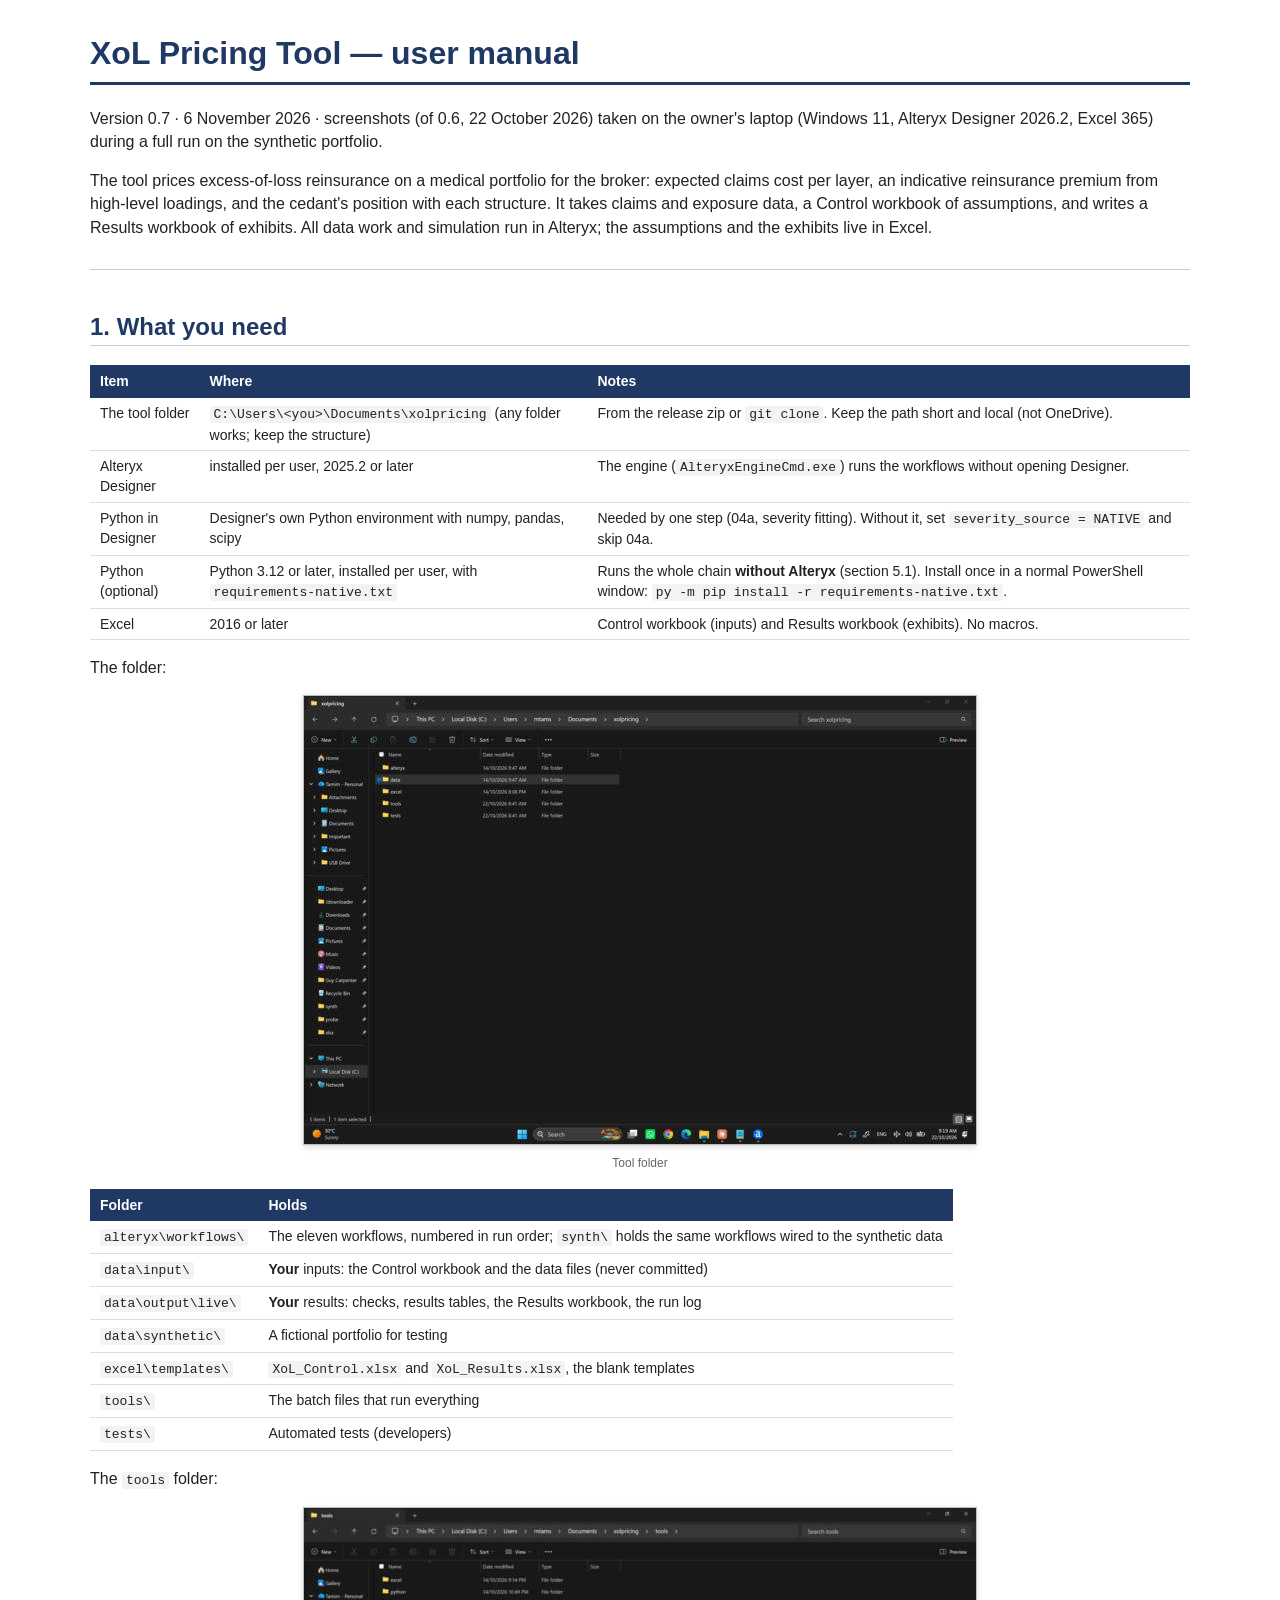
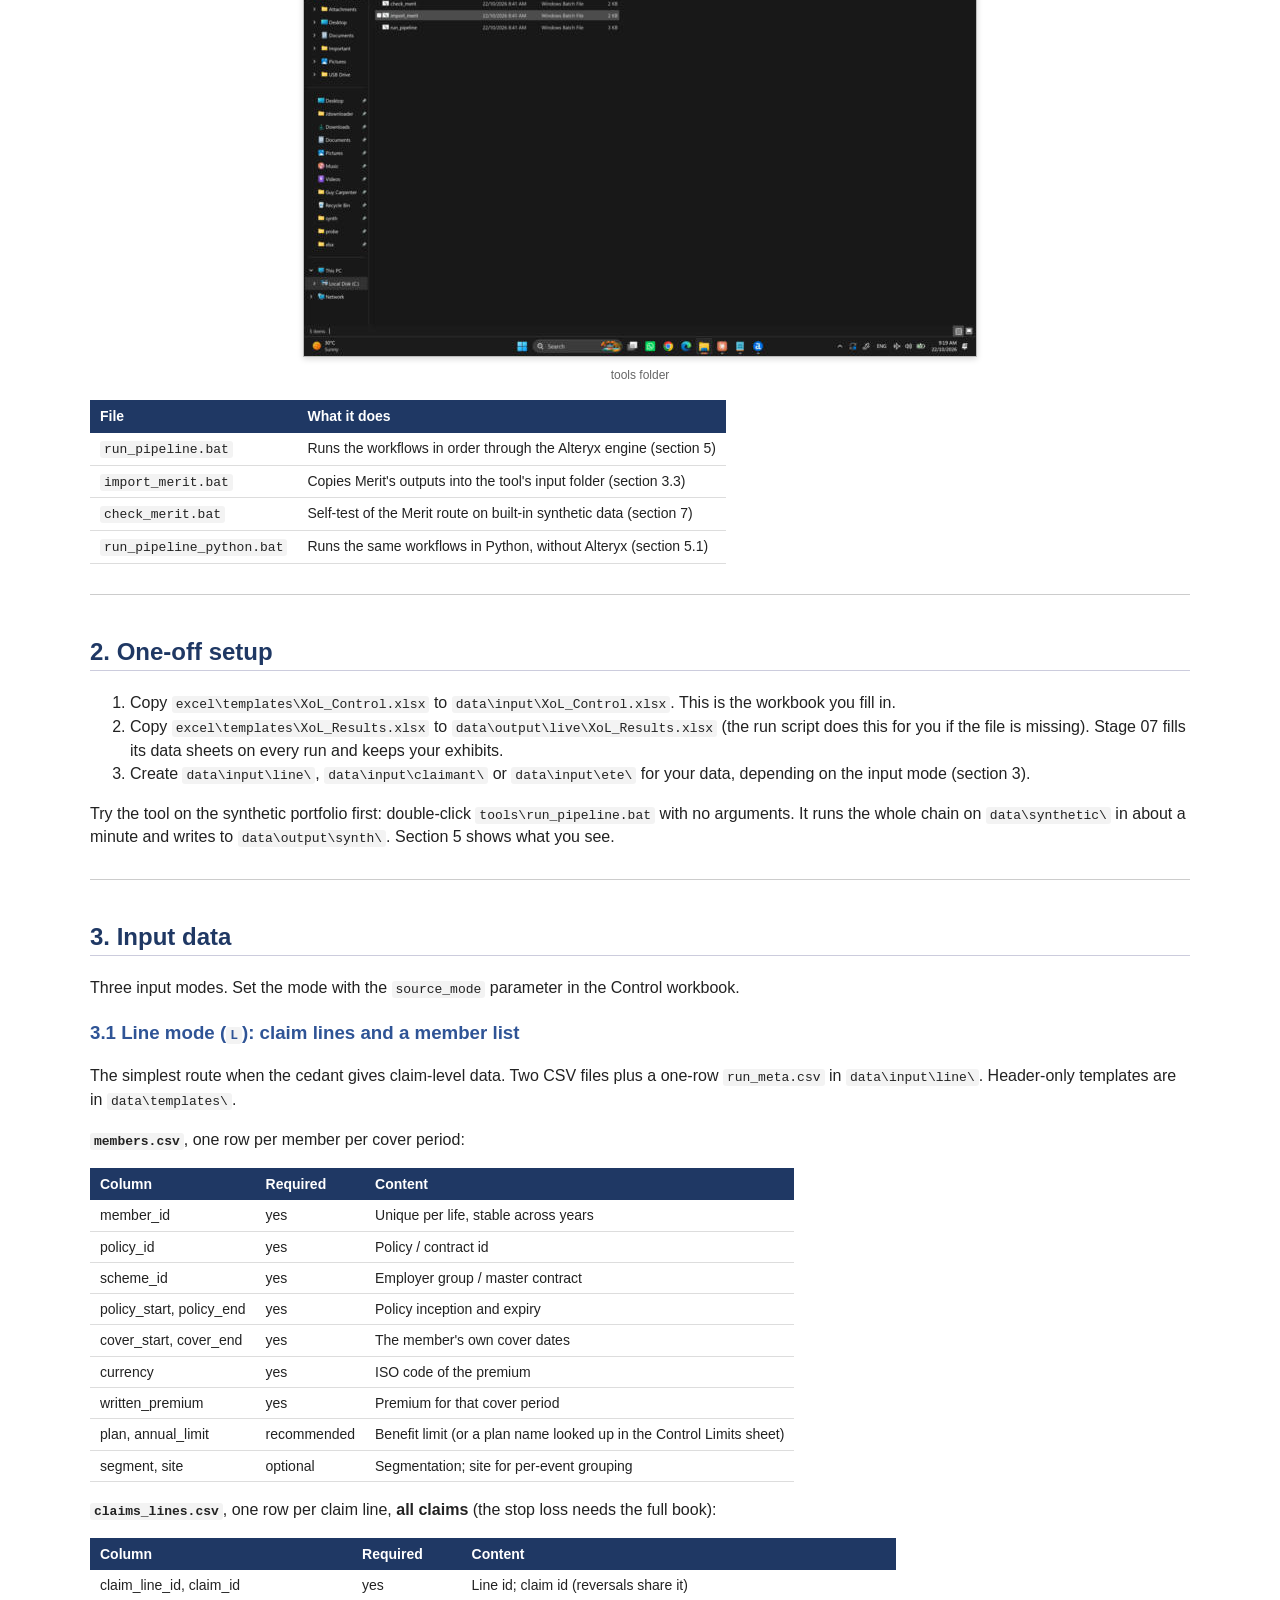
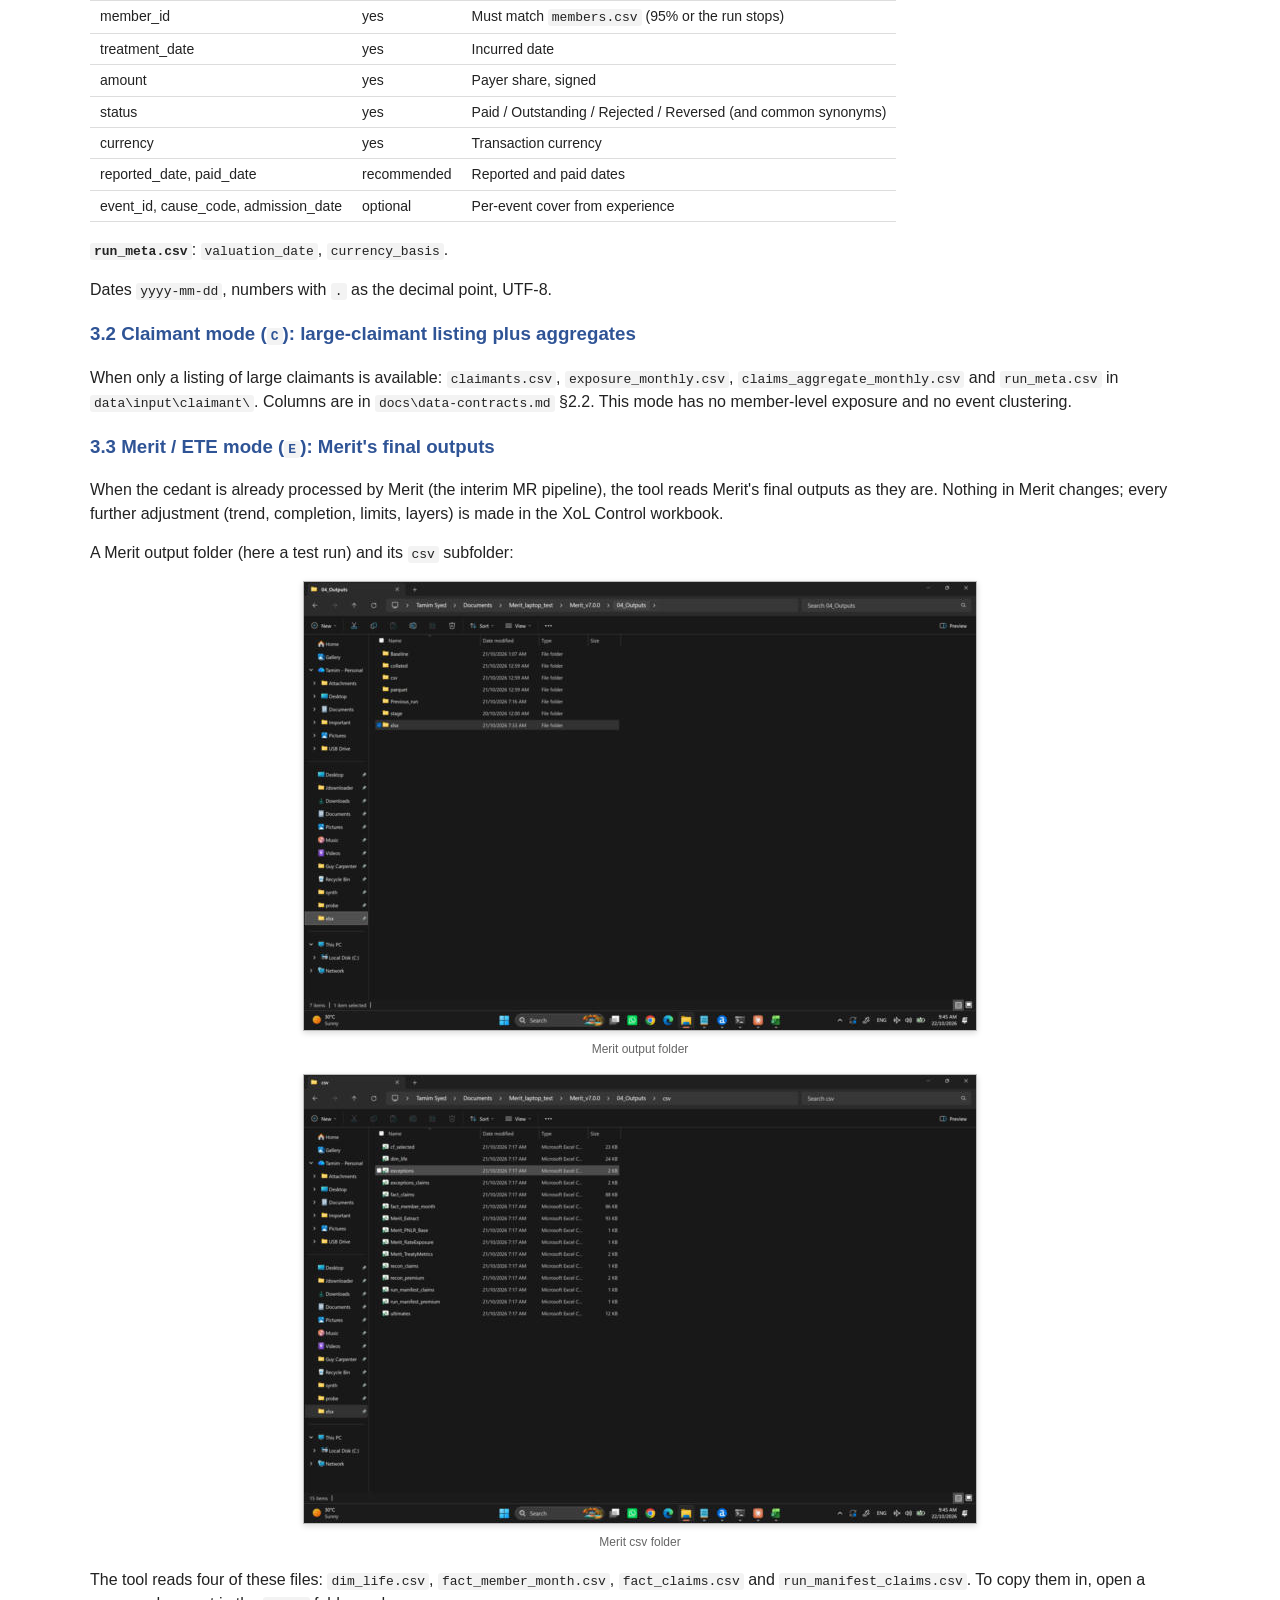
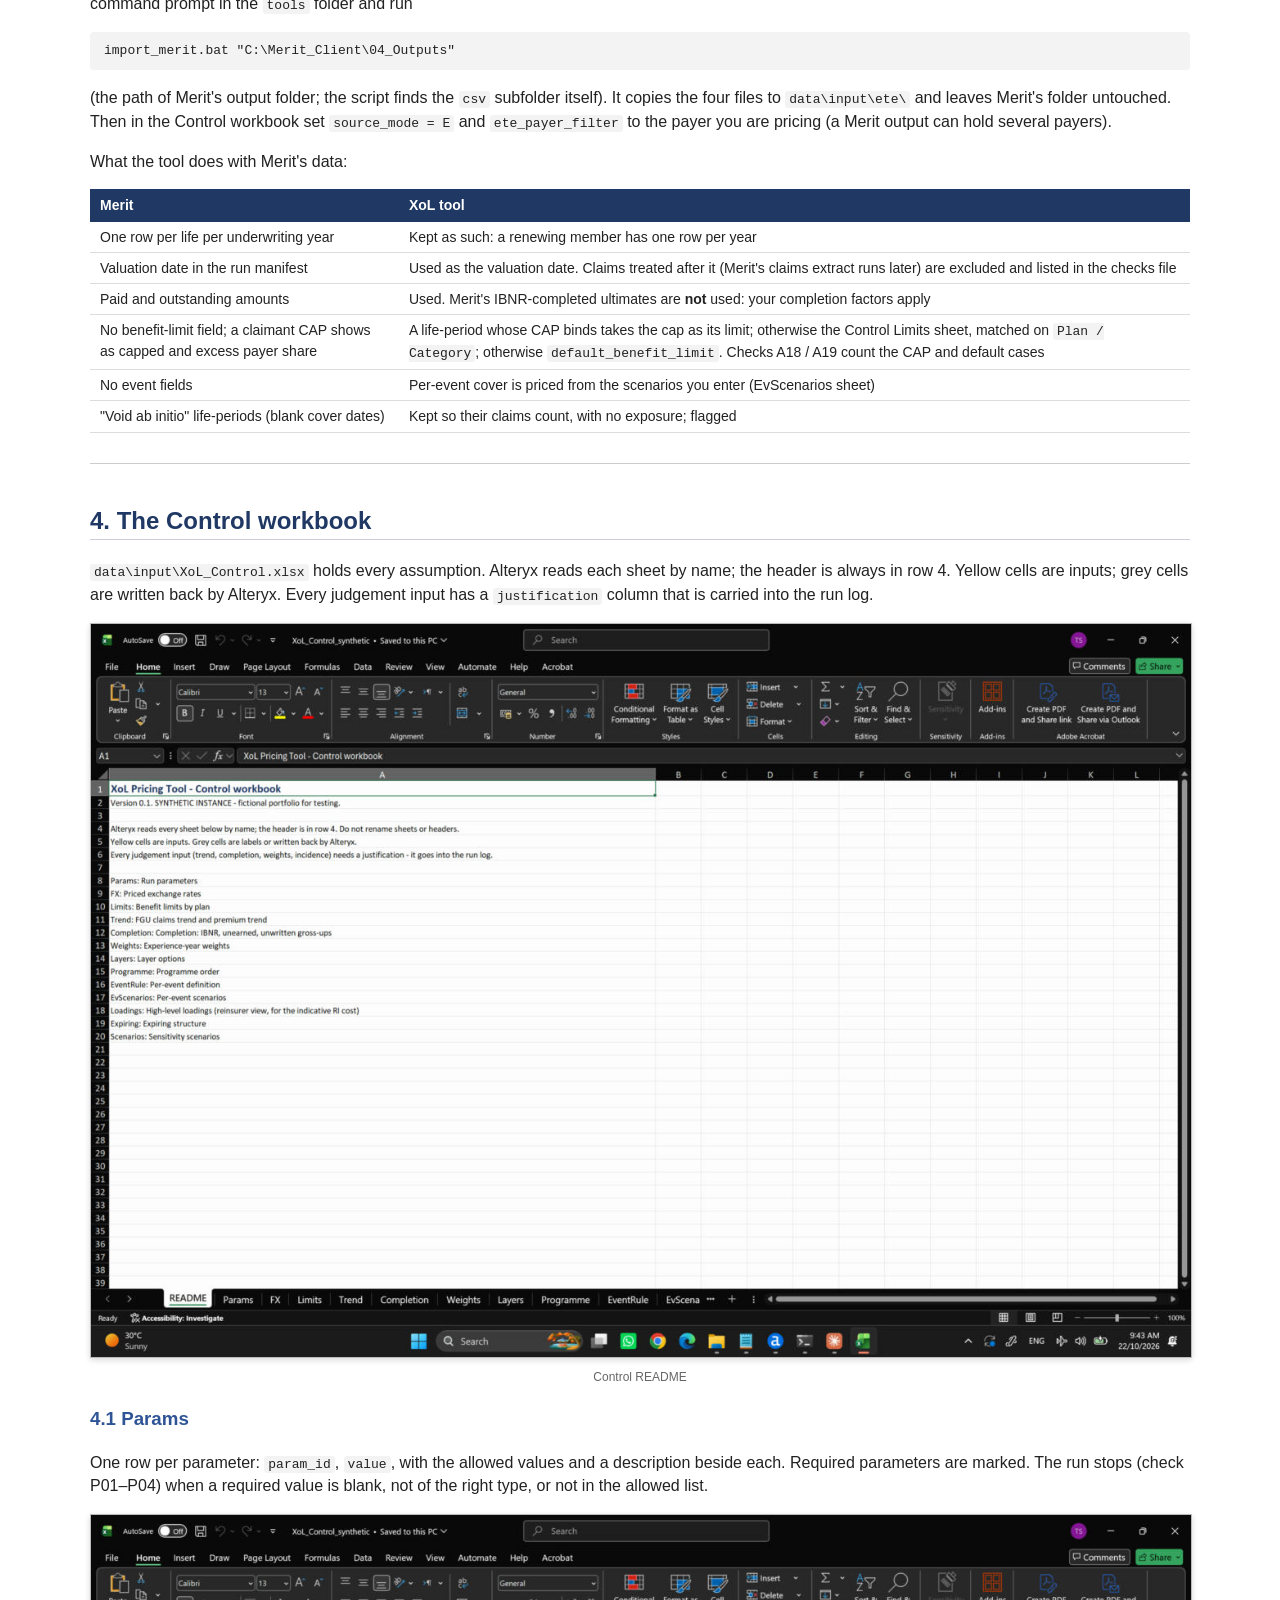
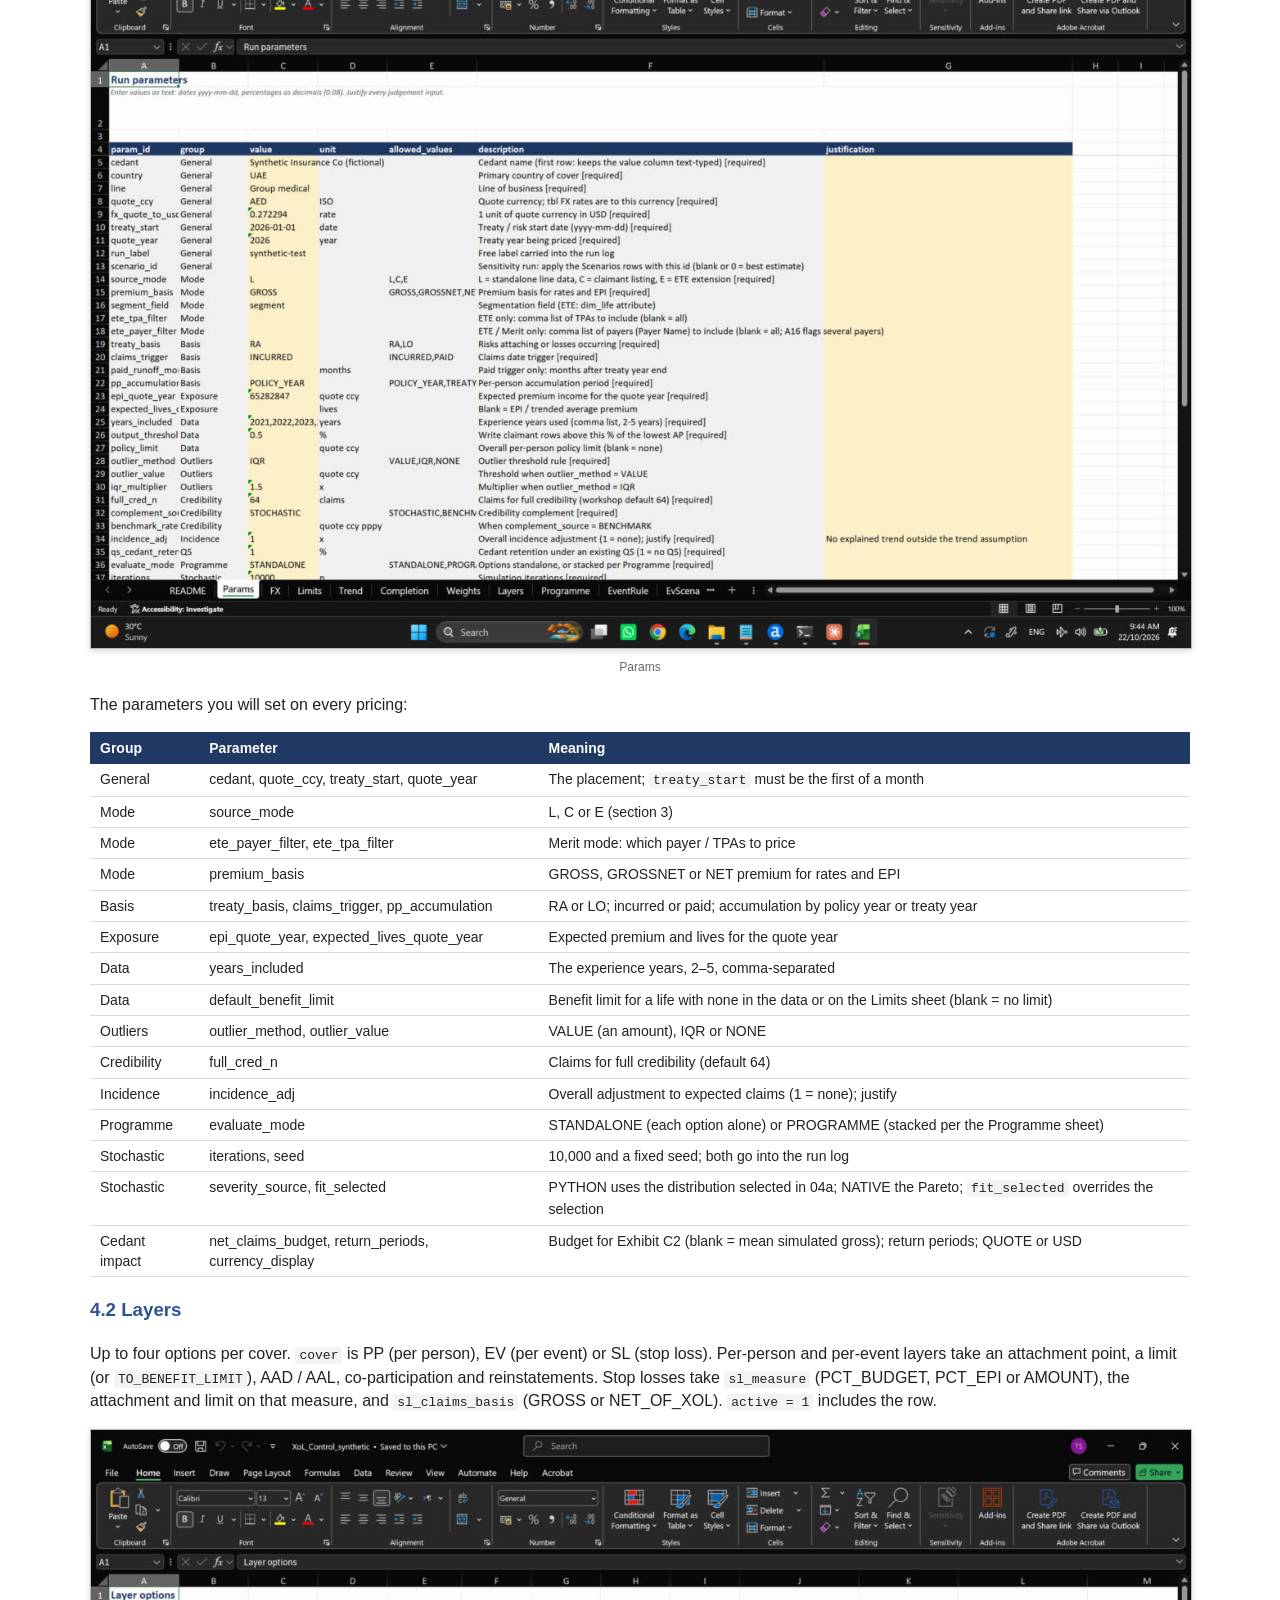
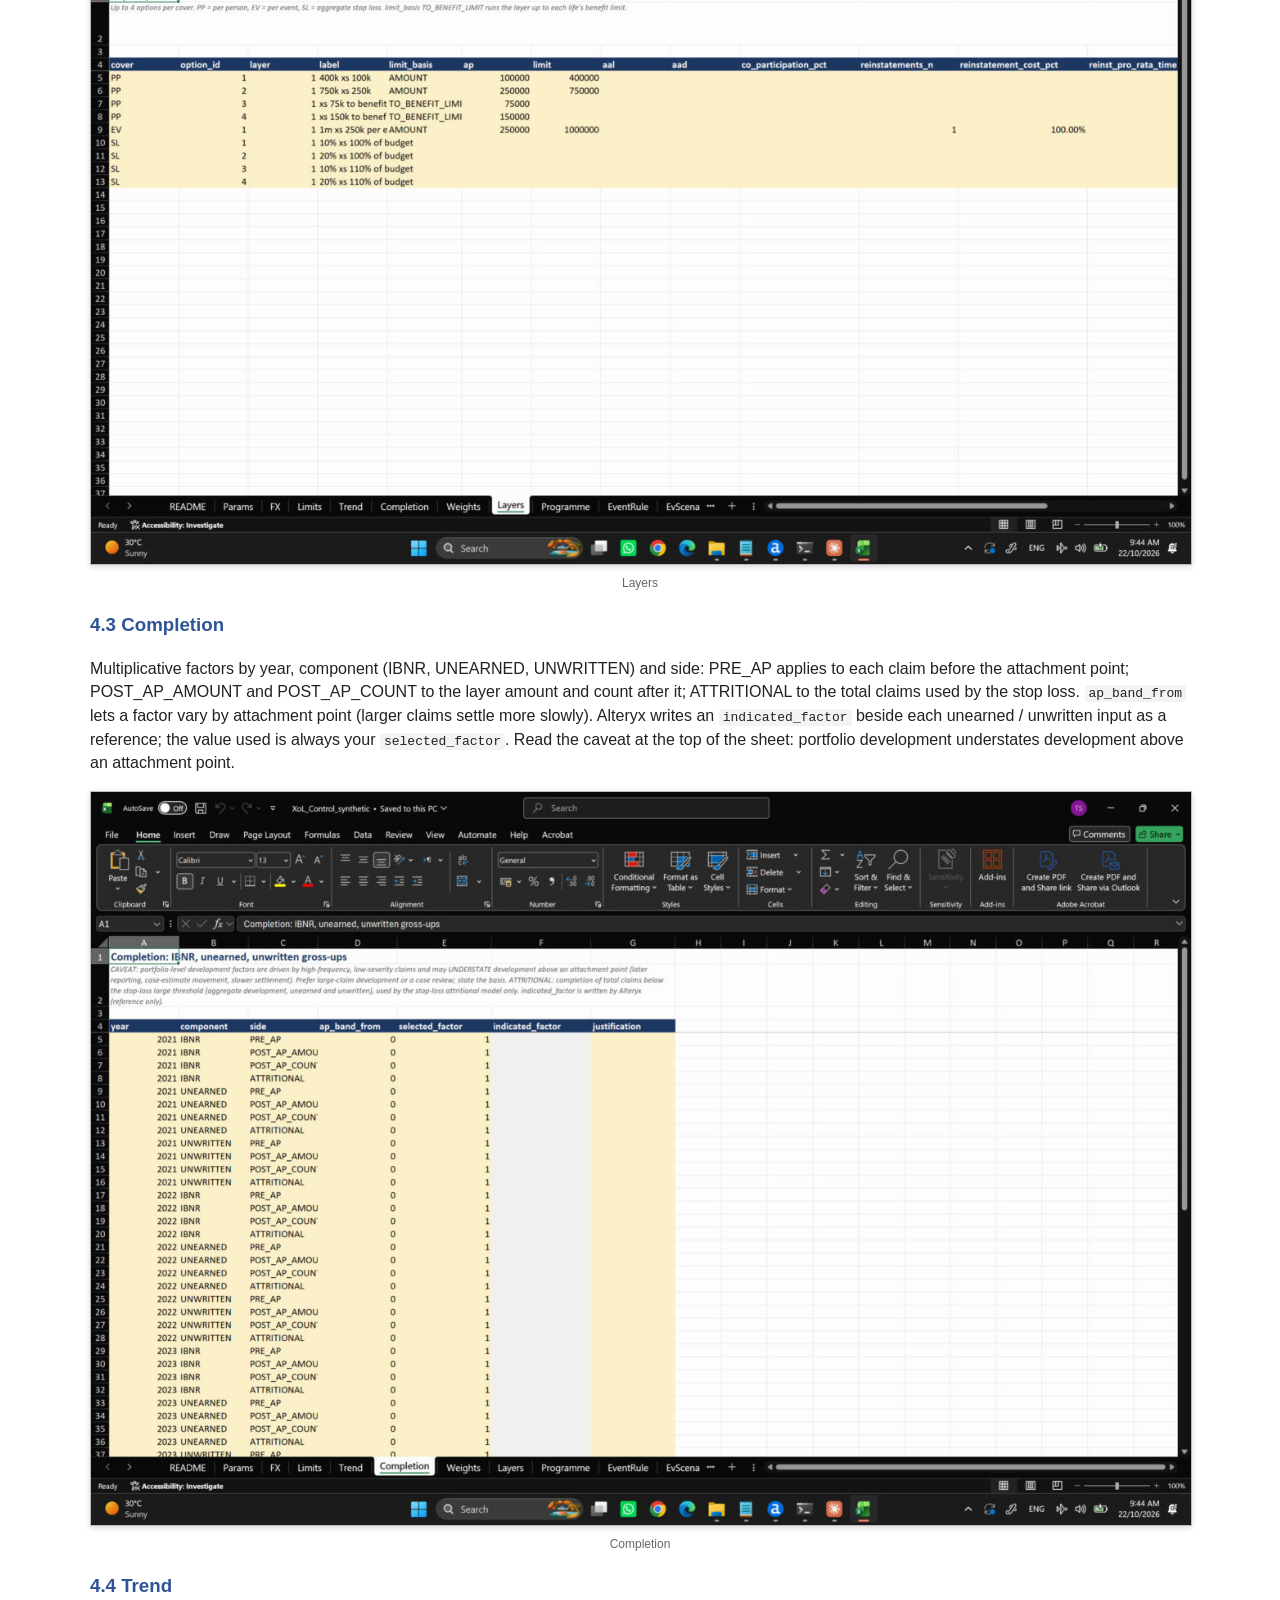
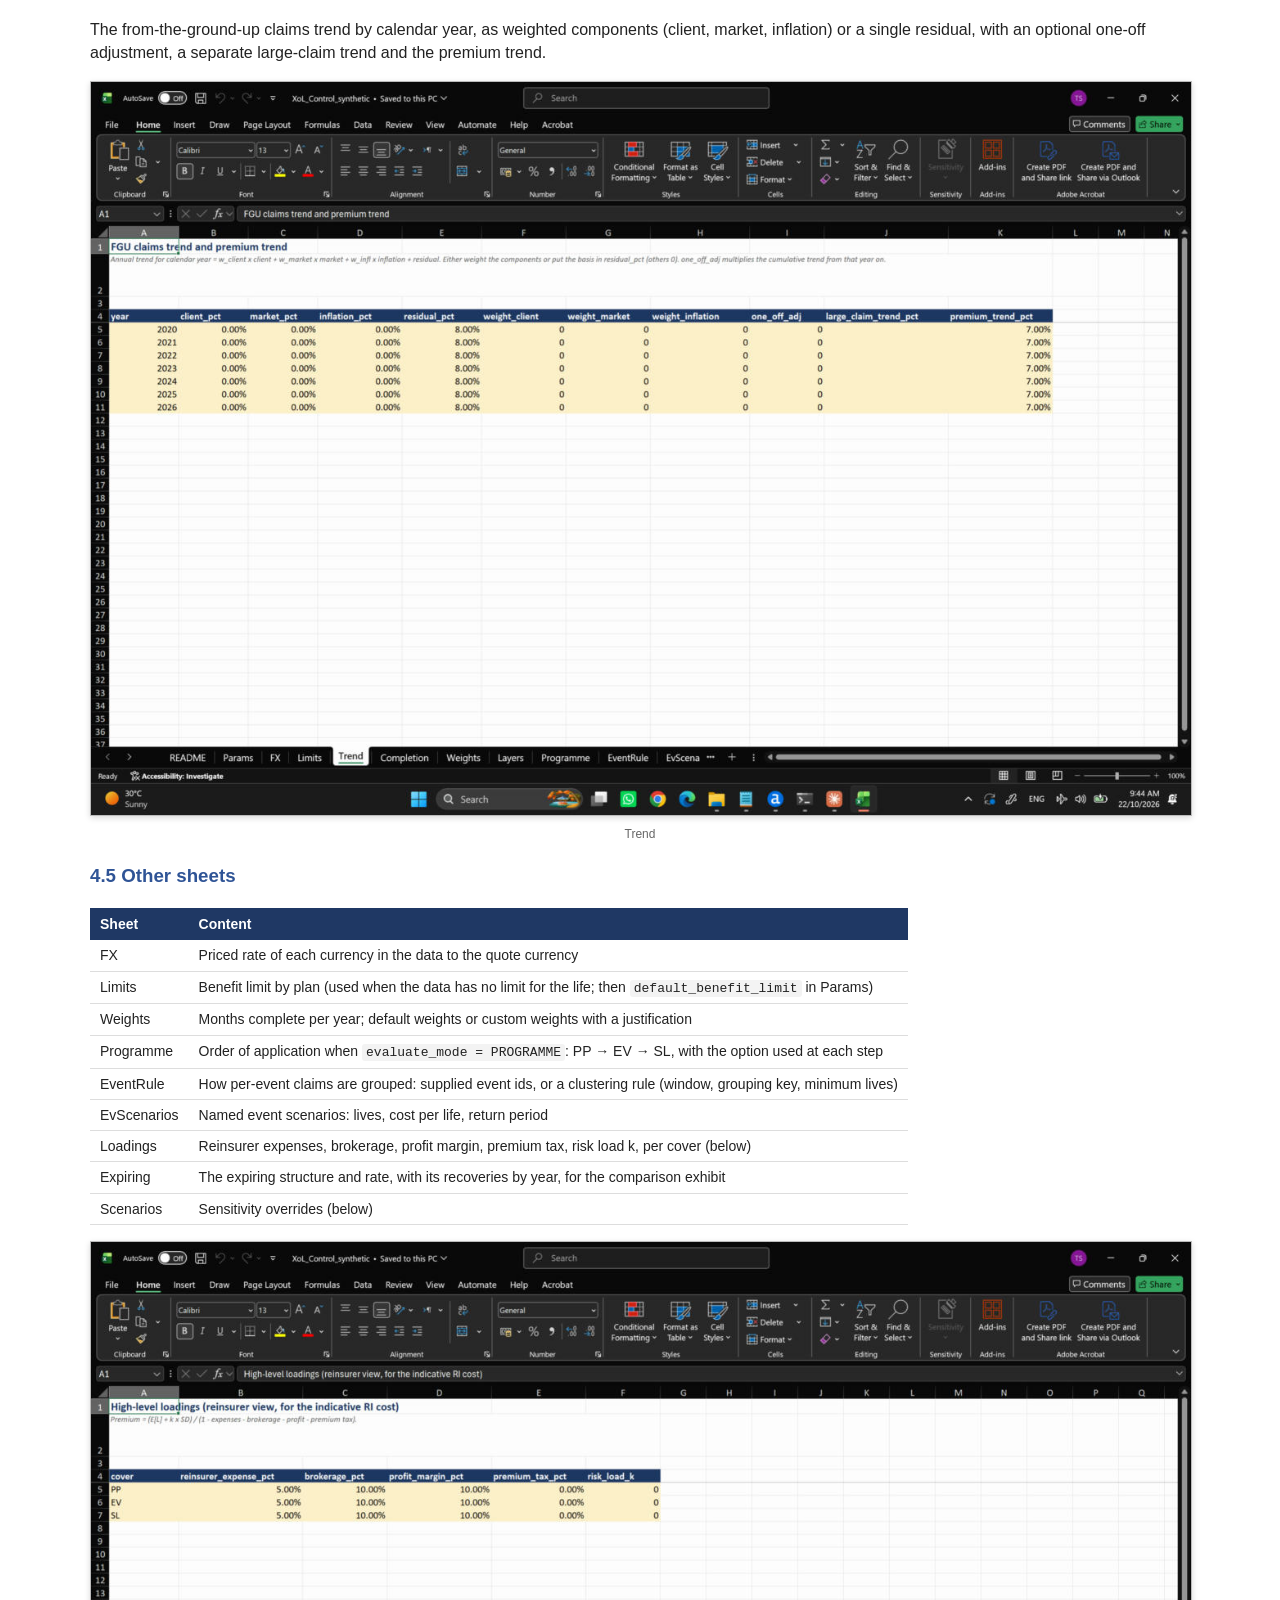
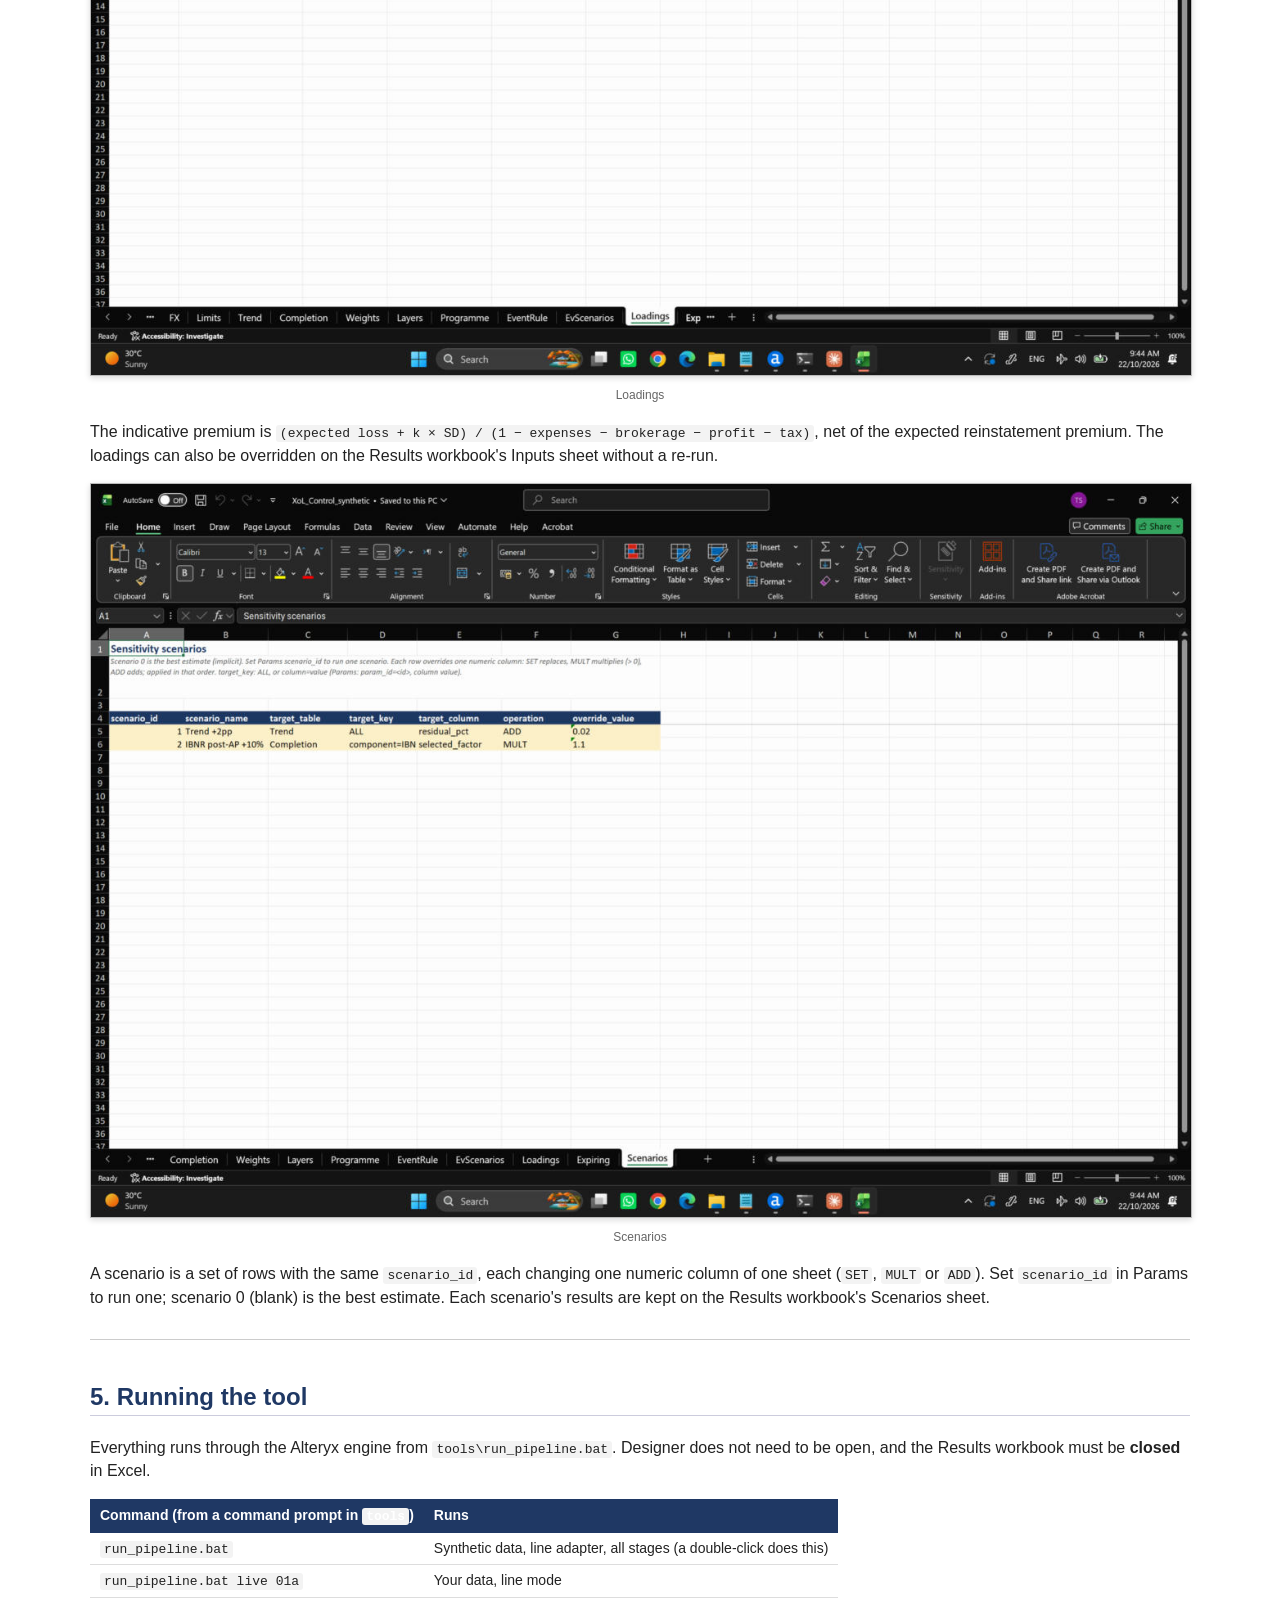
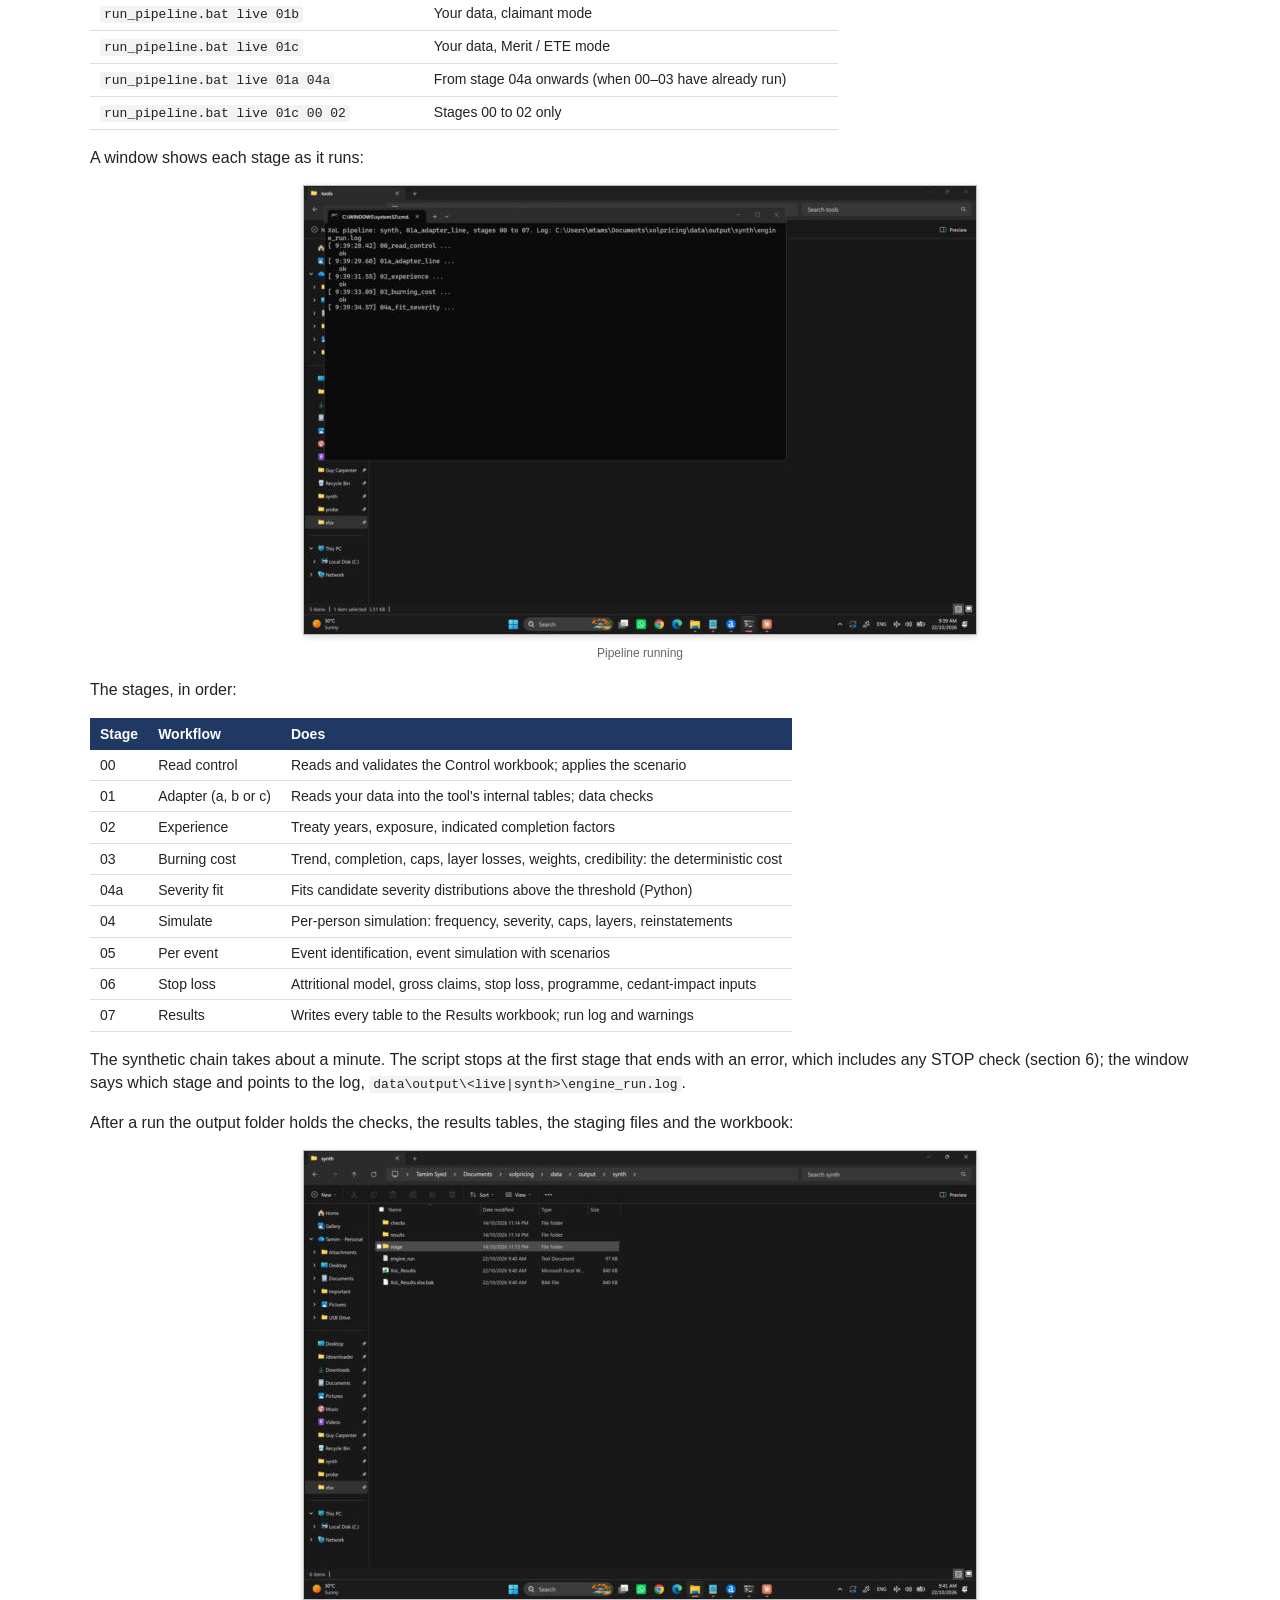
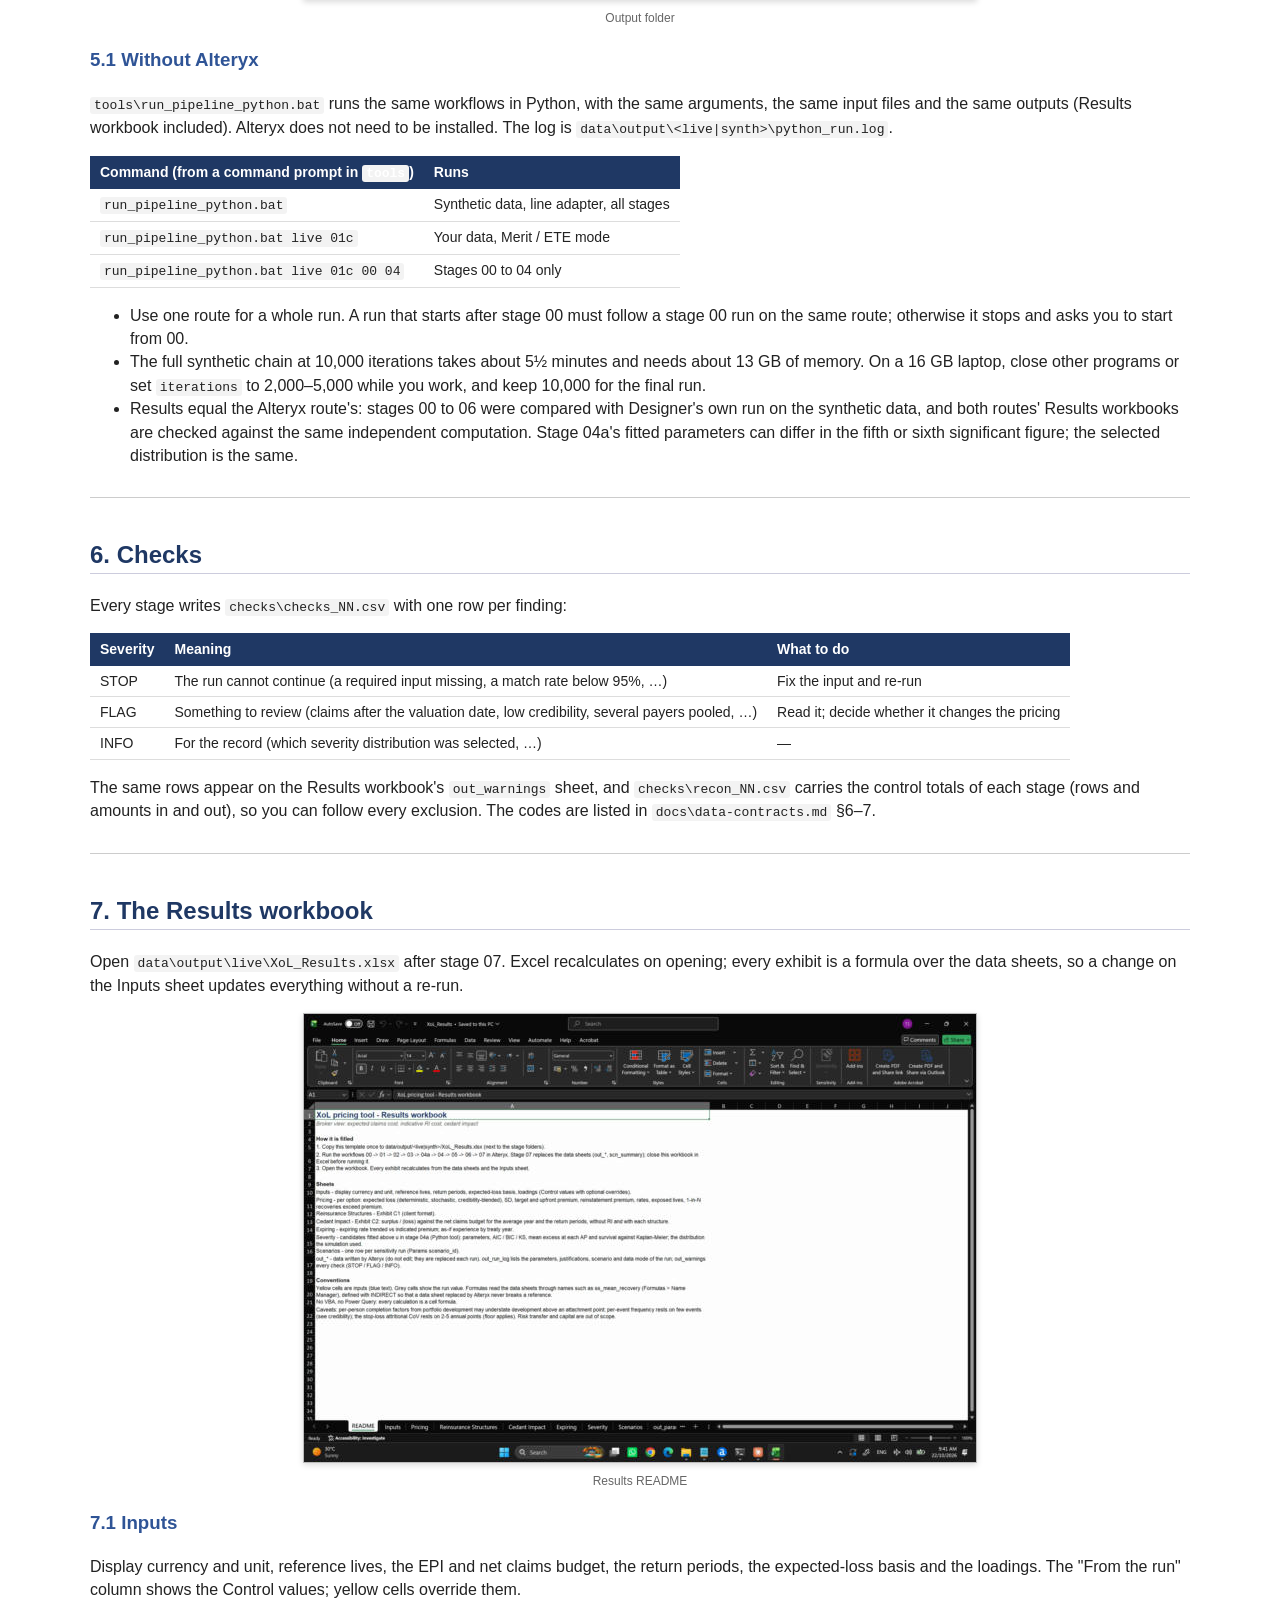
==== docs/manual/USER_MANUAL.html @ 44c4a284 "0.7.0: Merit v8 safeguard, benefit limits from the data, Python route A) Merit safeguard: fixture te" ====
<!doctype html><html><head><meta charset='utf-8'><title>XoL Pricing Tool - User manual</title><style>
body{font-family:Segoe UI,Arial,sans-serif;max-width:1100px;margin:30px auto;padding:0 24px;color:#222;line-height:1.45}
h1{color:#1F3864;border-bottom:3px solid #1F3864;padding-bottom:6px}h2{color:#1F3864;margin-top:40px;border-bottom:1px solid #ccd}
h3{color:#2F5496}table{border-collapse:collapse;margin:12px 0;font-size:14px}th{background:#1F3864;color:#fff;text-align:left;padding:6px 10px}
td{border-bottom:1px solid #ddd;padding:5px 10px;vertical-align:top}code{background:#f3f3f3;padding:1px 4px;border-radius:3px;font-size:13px}
pre{background:#f3f3f3;padding:10px;border-radius:4px}figure{margin:16px 0;text-align:center}figure img{max-width:100%;border:1px solid #bbb;box-shadow:0 2px 6px rgba(0,0,0,.15)}
figcaption{font-size:12px;color:#666;margin-top:4px}hr{border:0;border-top:1px solid #ccc;margin:30px 0}
@media print{body{max-width:none}figure{page-break-inside:avoid}h2{page-break-before:always}}
</style></head><body><h1>XoL Pricing Tool — user manual</h1>
<p>Version 0.7 · 6 November 2026 · screenshots (of 0.6, 22 October 2026) taken on the owner's laptop (Windows 11, Alteryx Designer 2026.2,
Excel 365) during a full run on the synthetic portfolio.</p>
<p>The tool prices excess-of-loss reinsurance on a medical portfolio for the broker: expected claims cost per layer,
an indicative reinsurance premium from high-level loadings, and the cedant's position with each structure. It takes
claims and exposure data, a Control workbook of assumptions, and writes a Results workbook of exhibits. All data
work and simulation run in Alteryx; the assumptions and the exhibits live in Excel.</p>
<hr />
<h2>1. What you need</h2>
<table>
<thead>
<tr>
<th>Item</th>
<th>Where</th>
<th>Notes</th>
</tr>
</thead>
<tbody>
<tr>
<td>The tool folder</td>
<td><code>C:\Users\&lt;you&gt;\Documents\xolpricing</code> (any folder works; keep the structure)</td>
<td>From the release zip or <code>git clone</code>. Keep the path short and local (not OneDrive).</td>
</tr>
<tr>
<td>Alteryx Designer</td>
<td>installed per user, 2025.2 or later</td>
<td>The engine (<code>AlteryxEngineCmd.exe</code>) runs the workflows without opening Designer.</td>
</tr>
<tr>
<td>Python in Designer</td>
<td>Designer's own Python environment with numpy, pandas, scipy</td>
<td>Needed by one step (04a, severity fitting). Without it, set <code>severity_source = NATIVE</code> and skip 04a.</td>
</tr>
<tr>
<td>Python (optional)</td>
<td>Python 3.12 or later, installed per user, with <code>requirements-native.txt</code></td>
<td>Runs the whole chain <strong>without Alteryx</strong> (section 5.1). Install once in a normal PowerShell window: <code>py -m pip install -r requirements-native.txt</code>.</td>
</tr>
<tr>
<td>Excel</td>
<td>2016 or later</td>
<td>Control workbook (inputs) and Results workbook (exhibits). No macros.</td>
</tr>
</tbody>
</table>
<p>The folder:</p>
<figure><img src="[data-uri]" alt="Tool folder"><figcaption>Tool folder</figcaption></figure>
<table>
<thead>
<tr>
<th>Folder</th>
<th>Holds</th>
</tr>
</thead>
<tbody>
<tr>
<td><code>alteryx\workflows\</code></td>
<td>The eleven workflows, numbered in run order; <code>synth\</code> holds the same workflows wired to the synthetic data</td>
</tr>
<tr>
<td><code>data\input\</code></td>
<td><strong>Your</strong> inputs: the Control workbook and the data files (never committed)</td>
</tr>
<tr>
<td><code>data\output\live\</code></td>
<td><strong>Your</strong> results: checks, results tables, the Results workbook, the run log</td>
</tr>
<tr>
<td><code>data\synthetic\</code></td>
<td>A fictional portfolio for testing</td>
</tr>
<tr>
<td><code>excel\templates\</code></td>
<td><code>XoL_Control.xlsx</code> and <code>XoL_Results.xlsx</code>, the blank templates</td>
</tr>
<tr>
<td><code>tools\</code></td>
<td>The batch files that run everything</td>
</tr>
<tr>
<td><code>tests\</code></td>
<td>Automated tests (developers)</td>
</tr>
</tbody>
</table>
<p>The <code>tools</code> folder:</p>
<figure><img src="[data-uri]" alt="tools folder"><figcaption>tools folder</figcaption></figure>
<table>
<thead>
<tr>
<th>File</th>
<th>What it does</th>
</tr>
</thead>
<tbody>
<tr>
<td><code>run_pipeline.bat</code></td>
<td>Runs the workflows in order through the Alteryx engine (section 5)</td>
</tr>
<tr>
<td><code>import_merit.bat</code></td>
<td>Copies Merit's outputs into the tool's input folder (section 3.3)</td>
</tr>
<tr>
<td><code>check_merit.bat</code></td>
<td>Self-test of the Merit route on built-in synthetic data (section 7)</td>
</tr>
<tr>
<td><code>run_pipeline_python.bat</code></td>
<td>Runs the same workflows in Python, without Alteryx (section 5.1)</td>
</tr>
</tbody>
</table>
<hr />
<h2>2. One-off setup</h2>
<ol>
<li>Copy <code>excel\templates\XoL_Control.xlsx</code> to <code>data\input\XoL_Control.xlsx</code>. This is the workbook you fill in.</li>
<li>Copy <code>excel\templates\XoL_Results.xlsx</code> to <code>data\output\live\XoL_Results.xlsx</code> (the run script does this for
   you if the file is missing). Stage 07 fills its data sheets on every run and keeps your exhibits.</li>
<li>Create <code>data\input\line\</code>, <code>data\input\claimant\</code> or <code>data\input\ete\</code> for your data, depending on the input mode
   (section 3).</li>
</ol>
<p>Try the tool on the synthetic portfolio first: double-click <code>tools\run_pipeline.bat</code> with no arguments. It runs the
whole chain on <code>data\synthetic\</code> in about a minute and writes to <code>data\output\synth\</code>. Section 5 shows what you
see.</p>
<hr />
<h2>3. Input data</h2>
<p>Three input modes. Set the mode with the <code>source_mode</code> parameter in the Control workbook.</p>
<h3>3.1 Line mode (<code>L</code>): claim lines and a member list</h3>
<p>The simplest route when the cedant gives claim-level data. Two CSV files plus a one-row <code>run_meta.csv</code> in
<code>data\input\line\</code>. Header-only templates are in <code>data\templates\</code>.</p>
<p><strong><code>members.csv</code></strong>, one row per member per cover period:</p>
<table>
<thead>
<tr>
<th>Column</th>
<th>Required</th>
<th>Content</th>
</tr>
</thead>
<tbody>
<tr>
<td>member_id</td>
<td>yes</td>
<td>Unique per life, stable across years</td>
</tr>
<tr>
<td>policy_id</td>
<td>yes</td>
<td>Policy / contract id</td>
</tr>
<tr>
<td>scheme_id</td>
<td>yes</td>
<td>Employer group / master contract</td>
</tr>
<tr>
<td>policy_start, policy_end</td>
<td>yes</td>
<td>Policy inception and expiry</td>
</tr>
<tr>
<td>cover_start, cover_end</td>
<td>yes</td>
<td>The member's own cover dates</td>
</tr>
<tr>
<td>currency</td>
<td>yes</td>
<td>ISO code of the premium</td>
</tr>
<tr>
<td>written_premium</td>
<td>yes</td>
<td>Premium for that cover period</td>
</tr>
<tr>
<td>plan, annual_limit</td>
<td>recommended</td>
<td>Benefit limit (or a plan name looked up in the Control Limits sheet)</td>
</tr>
<tr>
<td>segment, site</td>
<td>optional</td>
<td>Segmentation; site for per-event grouping</td>
</tr>
</tbody>
</table>
<p><strong><code>claims_lines.csv</code></strong>, one row per claim line, <strong>all claims</strong> (the stop loss needs the full book):</p>
<table>
<thead>
<tr>
<th>Column</th>
<th>Required</th>
<th>Content</th>
</tr>
</thead>
<tbody>
<tr>
<td>claim_line_id, claim_id</td>
<td>yes</td>
<td>Line id; claim id (reversals share it)</td>
</tr>
<tr>
<td>member_id</td>
<td>yes</td>
<td>Must match <code>members.csv</code> (95% or the run stops)</td>
</tr>
<tr>
<td>treatment_date</td>
<td>yes</td>
<td>Incurred date</td>
</tr>
<tr>
<td>amount</td>
<td>yes</td>
<td>Payer share, signed</td>
</tr>
<tr>
<td>status</td>
<td>yes</td>
<td>Paid / Outstanding / Rejected / Reversed (and common synonyms)</td>
</tr>
<tr>
<td>currency</td>
<td>yes</td>
<td>Transaction currency</td>
</tr>
<tr>
<td>reported_date, paid_date</td>
<td>recommended</td>
<td>Reported and paid dates</td>
</tr>
<tr>
<td>event_id, cause_code, admission_date</td>
<td>optional</td>
<td>Per-event cover from experience</td>
</tr>
</tbody>
</table>
<p><strong><code>run_meta.csv</code></strong>: <code>valuation_date</code>, <code>currency_basis</code>.</p>
<p>Dates <code>yyyy-mm-dd</code>, numbers with <code>.</code> as the decimal point, UTF-8.</p>
<h3>3.2 Claimant mode (<code>C</code>): large-claimant listing plus aggregates</h3>
<p>When only a listing of large claimants is available: <code>claimants.csv</code>, <code>exposure_monthly.csv</code>,
<code>claims_aggregate_monthly.csv</code> and <code>run_meta.csv</code> in <code>data\input\claimant\</code>. Columns are in
<code>docs\data-contracts.md</code> §2.2. This mode has no member-level exposure and no event clustering.</p>
<h3>3.3 Merit / ETE mode (<code>E</code>): Merit's final outputs</h3>
<p>When the cedant is already processed by Merit (the interim MR pipeline), the tool reads Merit's final outputs as
they are. Nothing in Merit changes; every further adjustment (trend, completion, limits, layers) is made in the XoL
Control workbook.</p>
<p>A Merit output folder (here a test run) and its <code>csv</code> subfolder:</p>
<figure><img src="[data-uri]" alt="Merit output folder"><figcaption>Merit output folder</figcaption></figure>
<figure><img src="[data-uri]" alt="Merit csv folder"><figcaption>Merit csv folder</figcaption></figure>
<p>The tool reads four of these files: <code>dim_life.csv</code>, <code>fact_member_month.csv</code>, <code>fact_claims.csv</code> and
<code>run_manifest_claims.csv</code>. To copy them in, open a command prompt in the <code>tools</code> folder and run</p>
<pre><code>import_merit.bat &quot;C:\Merit_Client\04_Outputs&quot;
</code></pre>
<p>(the path of Merit's output folder; the script finds the <code>csv</code> subfolder itself). It copies the four files to
<code>data\input\ete\</code> and leaves Merit's folder untouched. Then in the Control workbook set <code>source_mode = E</code> and
<code>ete_payer_filter</code> to the payer you are pricing (a Merit output can hold several payers).</p>
<p>What the tool does with Merit's data:</p>
<table>
<thead>
<tr>
<th>Merit</th>
<th>XoL tool</th>
</tr>
</thead>
<tbody>
<tr>
<td>One row per life per underwriting year</td>
<td>Kept as such: a renewing member has one row per year</td>
</tr>
<tr>
<td>Valuation date in the run manifest</td>
<td>Used as the valuation date. Claims treated after it (Merit's claims extract runs later) are excluded and listed in the checks file</td>
</tr>
<tr>
<td>Paid and outstanding amounts</td>
<td>Used. Merit's IBNR-completed ultimates are <strong>not</strong> used: your completion factors apply</td>
</tr>
<tr>
<td>No benefit-limit field; a claimant CAP shows as capped and excess payer share</td>
<td>A life-period whose CAP binds takes the cap as its limit; otherwise the Control Limits sheet, matched on <code>Plan / Category</code>; otherwise <code>default_benefit_limit</code>. Checks A18 / A19 count the CAP and default cases</td>
</tr>
<tr>
<td>No event fields</td>
<td>Per-event cover is priced from the scenarios you enter (EvScenarios sheet)</td>
</tr>
<tr>
<td>"Void ab initio" life-periods (blank cover dates)</td>
<td>Kept so their claims count, with no exposure; flagged</td>
</tr>
</tbody>
</table>
<hr />
<h2>4. The Control workbook</h2>
<p><code>data\input\XoL_Control.xlsx</code> holds every assumption. Alteryx reads each sheet by name; the header is always in
row 4. Yellow cells are inputs; grey cells are written back by Alteryx. Every judgement input has a <code>justification</code>
column that is carried into the run log.</p>
<figure><img src="[data-uri]" alt="Control README"><figcaption>Control README</figcaption></figure>
<h3>4.1 Params</h3>
<p>One row per parameter: <code>param_id</code>, <code>value</code>, with the allowed values and a description beside each. Required
parameters are marked. The run stops (check P01–P04) when a required value is blank, not of the right type, or not
in the allowed list.</p>
<figure><img src="[data-uri]" alt="Params"><figcaption>Params</figcaption></figure>
<p>The parameters you will set on every pricing:</p>
<table>
<thead>
<tr>
<th>Group</th>
<th>Parameter</th>
<th>Meaning</th>
</tr>
</thead>
<tbody>
<tr>
<td>General</td>
<td>cedant, quote_ccy, treaty_start, quote_year</td>
<td>The placement; <code>treaty_start</code> must be the first of a month</td>
</tr>
<tr>
<td>Mode</td>
<td>source_mode</td>
<td>L, C or E (section 3)</td>
</tr>
<tr>
<td>Mode</td>
<td>ete_payer_filter, ete_tpa_filter</td>
<td>Merit mode: which payer / TPAs to price</td>
</tr>
<tr>
<td>Mode</td>
<td>premium_basis</td>
<td>GROSS, GROSSNET or NET premium for rates and EPI</td>
</tr>
<tr>
<td>Basis</td>
<td>treaty_basis, claims_trigger, pp_accumulation</td>
<td>RA or LO; incurred or paid; accumulation by policy year or treaty year</td>
</tr>
<tr>
<td>Exposure</td>
<td>epi_quote_year, expected_lives_quote_year</td>
<td>Expected premium and lives for the quote year</td>
</tr>
<tr>
<td>Data</td>
<td>years_included</td>
<td>The experience years, 2–5, comma-separated</td>
</tr>
<tr>
<td>Data</td>
<td>default_benefit_limit</td>
<td>Benefit limit for a life with none in the data or on the Limits sheet (blank = no limit)</td>
</tr>
<tr>
<td>Outliers</td>
<td>outlier_method, outlier_value</td>
<td>VALUE (an amount), IQR or NONE</td>
</tr>
<tr>
<td>Credibility</td>
<td>full_cred_n</td>
<td>Claims for full credibility (default 64)</td>
</tr>
<tr>
<td>Incidence</td>
<td>incidence_adj</td>
<td>Overall adjustment to expected claims (1 = none); justify</td>
</tr>
<tr>
<td>Programme</td>
<td>evaluate_mode</td>
<td>STANDALONE (each option alone) or PROGRAMME (stacked per the Programme sheet)</td>
</tr>
<tr>
<td>Stochastic</td>
<td>iterations, seed</td>
<td>10,000 and a fixed seed; both go into the run log</td>
</tr>
<tr>
<td>Stochastic</td>
<td>severity_source, fit_selected</td>
<td>PYTHON uses the distribution selected in 04a; NATIVE the Pareto; <code>fit_selected</code> overrides the selection</td>
</tr>
<tr>
<td>Cedant impact</td>
<td>net_claims_budget, return_periods, currency_display</td>
<td>Budget for Exhibit C2 (blank = mean simulated gross); return periods; QUOTE or USD</td>
</tr>
</tbody>
</table>
<h3>4.2 Layers</h3>
<p>Up to four options per cover. <code>cover</code> is PP (per person), EV (per event) or SL (stop loss). Per-person and
per-event layers take an attachment point, a limit (or <code>TO_BENEFIT_LIMIT</code>), AAD / AAL, co-participation and
reinstatements. Stop losses take <code>sl_measure</code> (PCT_BUDGET, PCT_EPI or AMOUNT), the attachment and limit on that
measure, and <code>sl_claims_basis</code> (GROSS or NET_OF_XOL). <code>active = 1</code> includes the row.</p>
<figure><img src="[data-uri]" alt="Layers"><figcaption>Layers</figcaption></figure>
<h3>4.3 Completion</h3>
<p>Multiplicative factors by year, component (IBNR, UNEARNED, UNWRITTEN) and side: PRE_AP applies to each claim before
the attachment point; POST_AP_AMOUNT and POST_AP_COUNT to the layer amount and count after it; ATTRITIONAL to the
total claims used by the stop loss. <code>ap_band_from</code> lets a factor vary by attachment point (larger claims settle
more slowly). Alteryx writes an <code>indicated_factor</code> beside each unearned / unwritten input as a reference; the value
used is always your <code>selected_factor</code>. Read the caveat at the top of the sheet: portfolio development understates
development above an attachment point.</p>
<figure><img src="[data-uri]" alt="Completion"><figcaption>Completion</figcaption></figure>
<h3>4.4 Trend</h3>
<p>The from-the-ground-up claims trend by calendar year, as weighted components (client, market, inflation) or a single
residual, with an optional one-off adjustment, a separate large-claim trend and the premium trend.</p>
<figure><img src="[data-uri]" alt="Trend"><figcaption>Trend</figcaption></figure>
<h3>4.5 Other sheets</h3>
<table>
<thead>
<tr>
<th>Sheet</th>
<th>Content</th>
</tr>
</thead>
<tbody>
<tr>
<td>FX</td>
<td>Priced rate of each currency in the data to the quote currency</td>
</tr>
<tr>
<td>Limits</td>
<td>Benefit limit by plan (used when the data has no limit for the life; then <code>default_benefit_limit</code> in Params)</td>
</tr>
<tr>
<td>Weights</td>
<td>Months complete per year; default weights or custom weights with a justification</td>
</tr>
<tr>
<td>Programme</td>
<td>Order of application when <code>evaluate_mode = PROGRAMME</code>: PP → EV → SL, with the option used at each step</td>
</tr>
<tr>
<td>EventRule</td>
<td>How per-event claims are grouped: supplied event ids, or a clustering rule (window, grouping key, minimum lives)</td>
</tr>
<tr>
<td>EvScenarios</td>
<td>Named event scenarios: lives, cost per life, return period</td>
</tr>
<tr>
<td>Loadings</td>
<td>Reinsurer expenses, brokerage, profit margin, premium tax, risk load k, per cover (below)</td>
</tr>
<tr>
<td>Expiring</td>
<td>The expiring structure and rate, with its recoveries by year, for the comparison exhibit</td>
</tr>
<tr>
<td>Scenarios</td>
<td>Sensitivity overrides (below)</td>
</tr>
</tbody>
</table>
<figure><img src="[data-uri]" alt="Loadings"><figcaption>Loadings</figcaption></figure>
<p>The indicative premium is <code>(expected loss + k × SD) / (1 − expenses − brokerage − profit − tax)</code>, net of the
expected reinstatement premium. The loadings can also be overridden on the Results workbook's Inputs sheet without a
re-run.</p>
<figure><img src="[data-uri]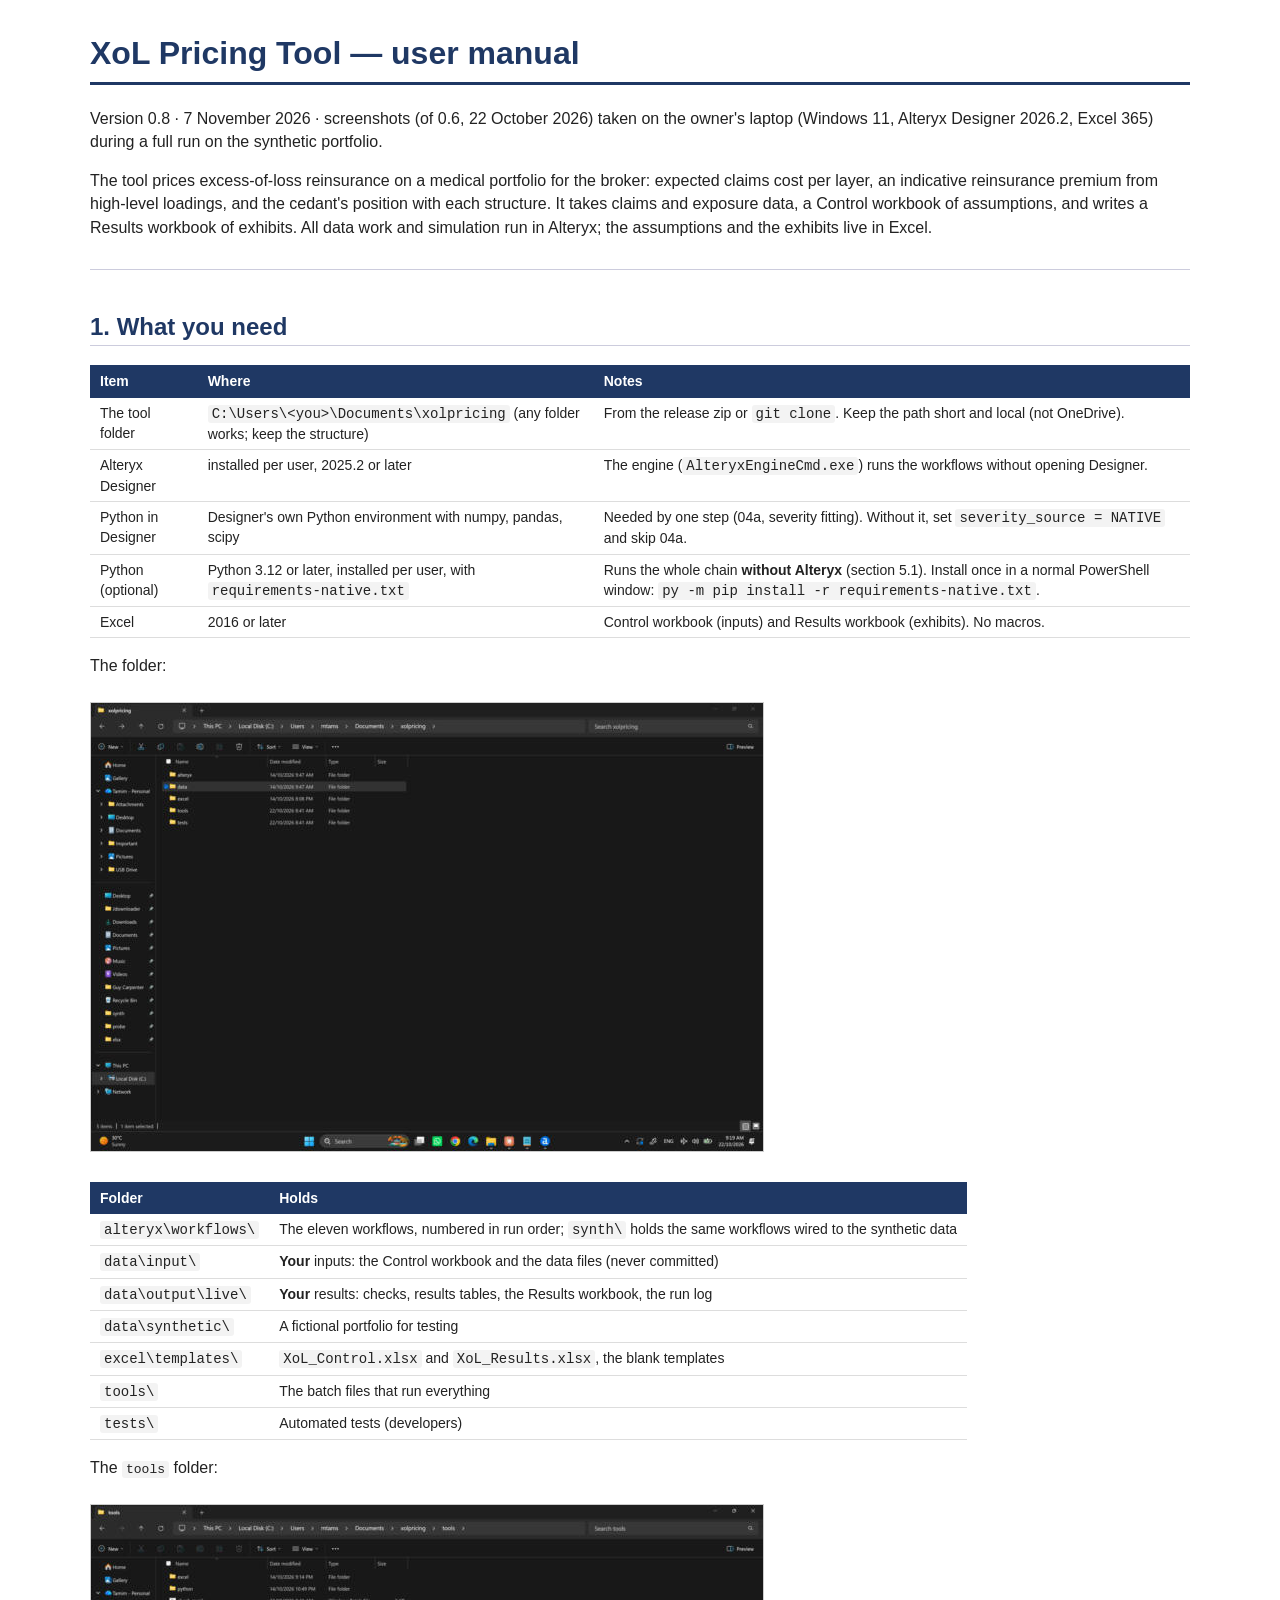
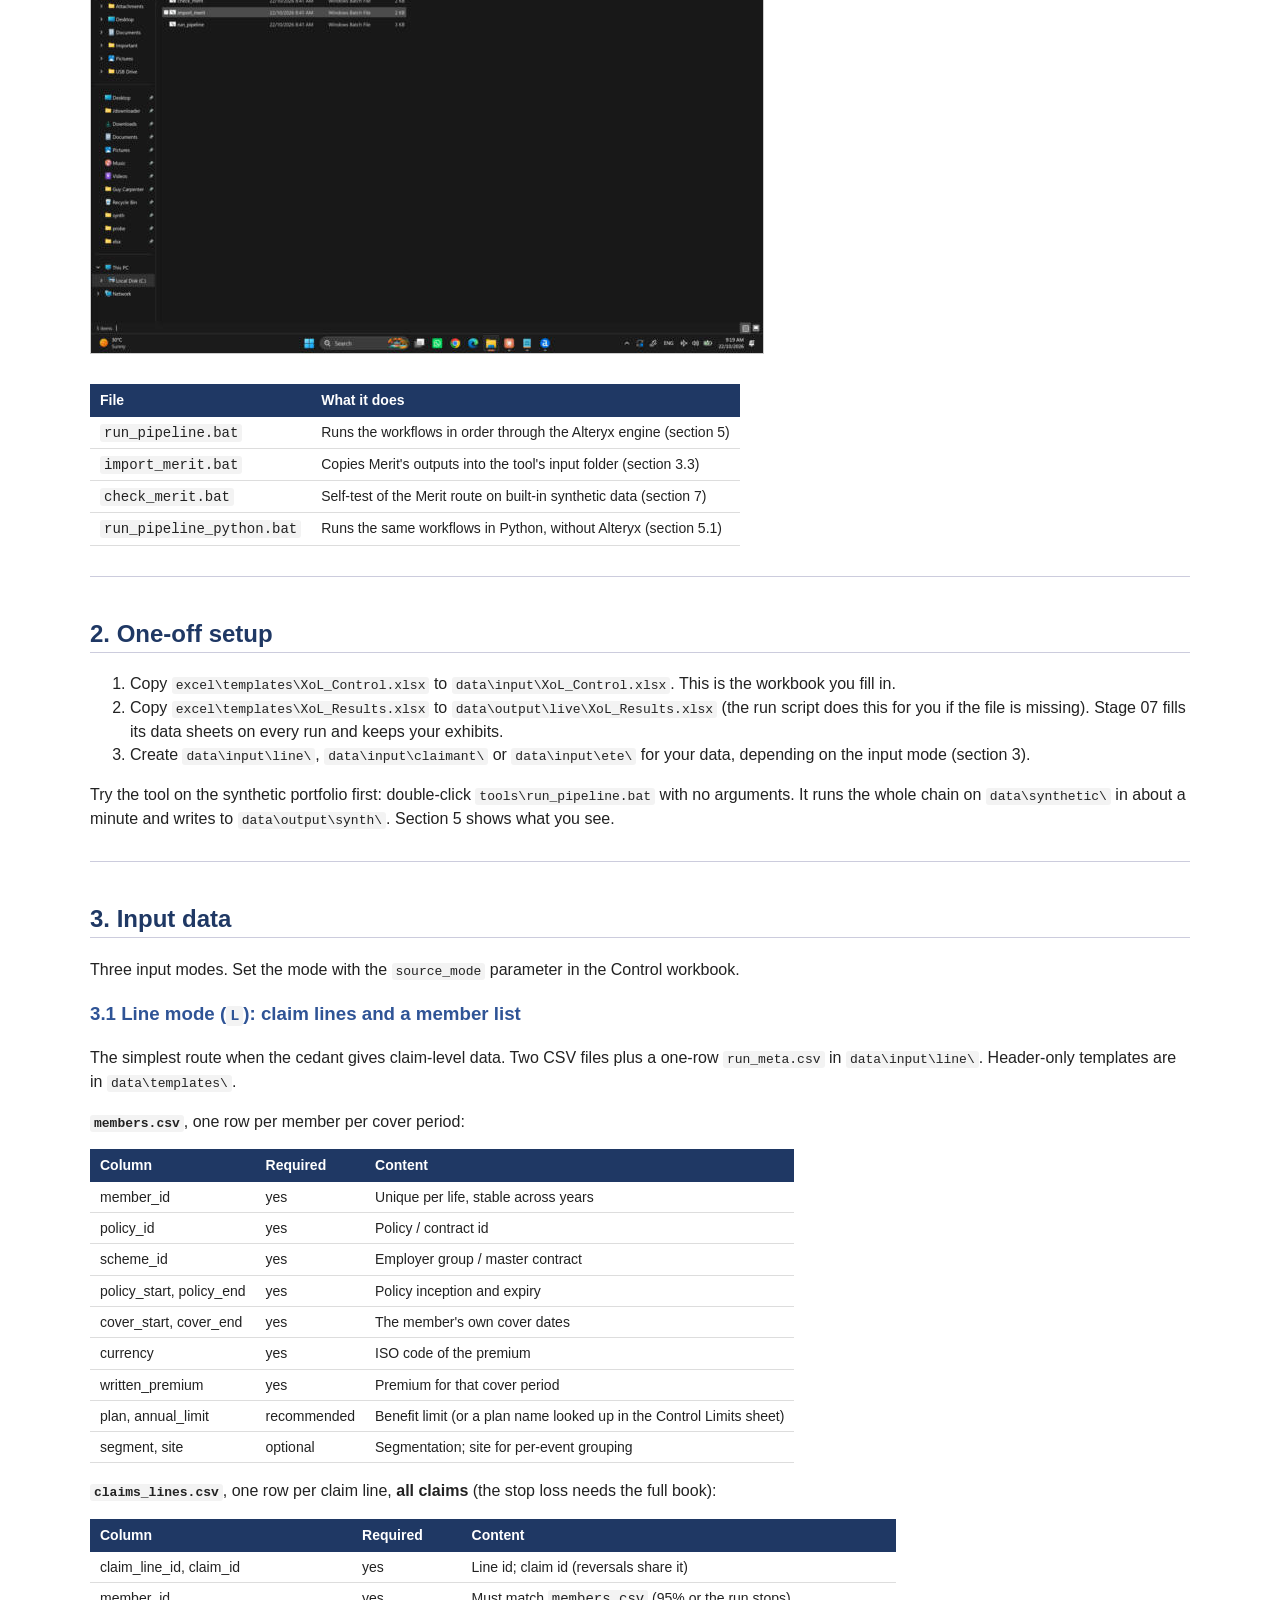
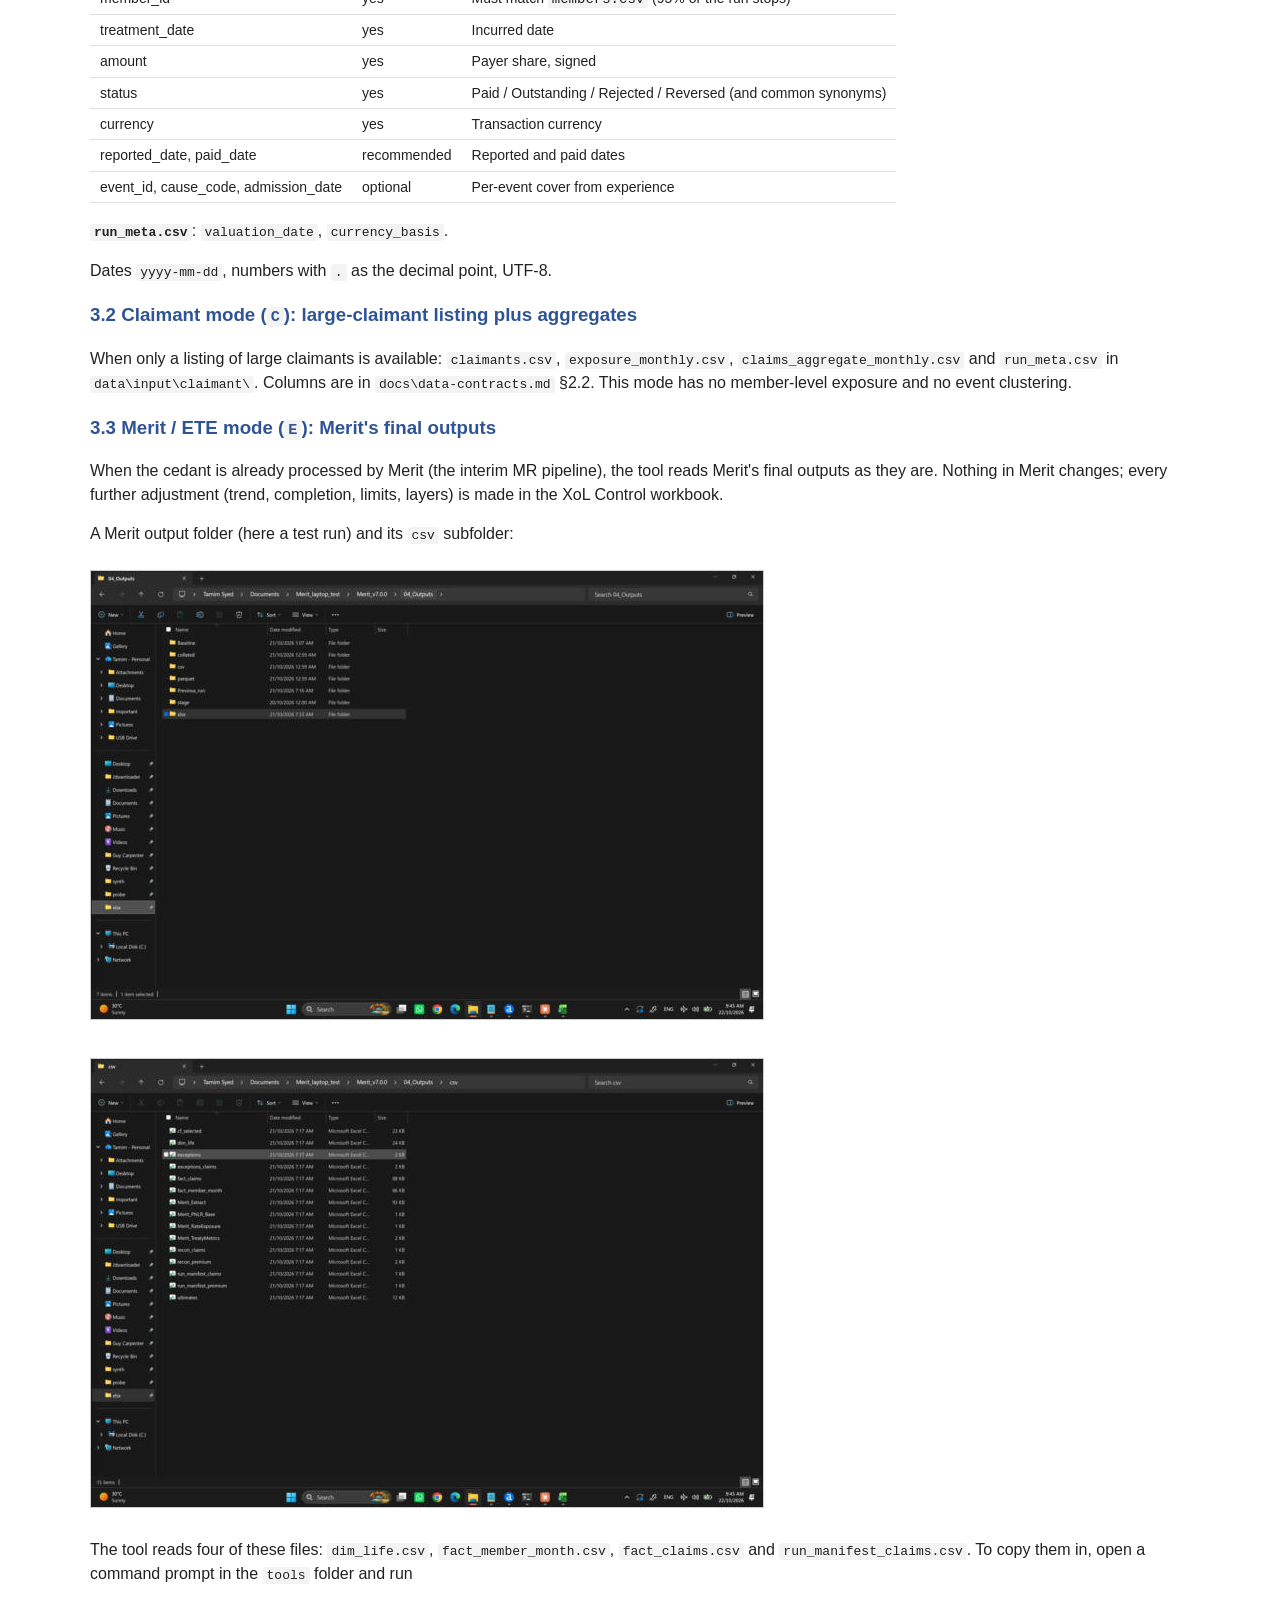
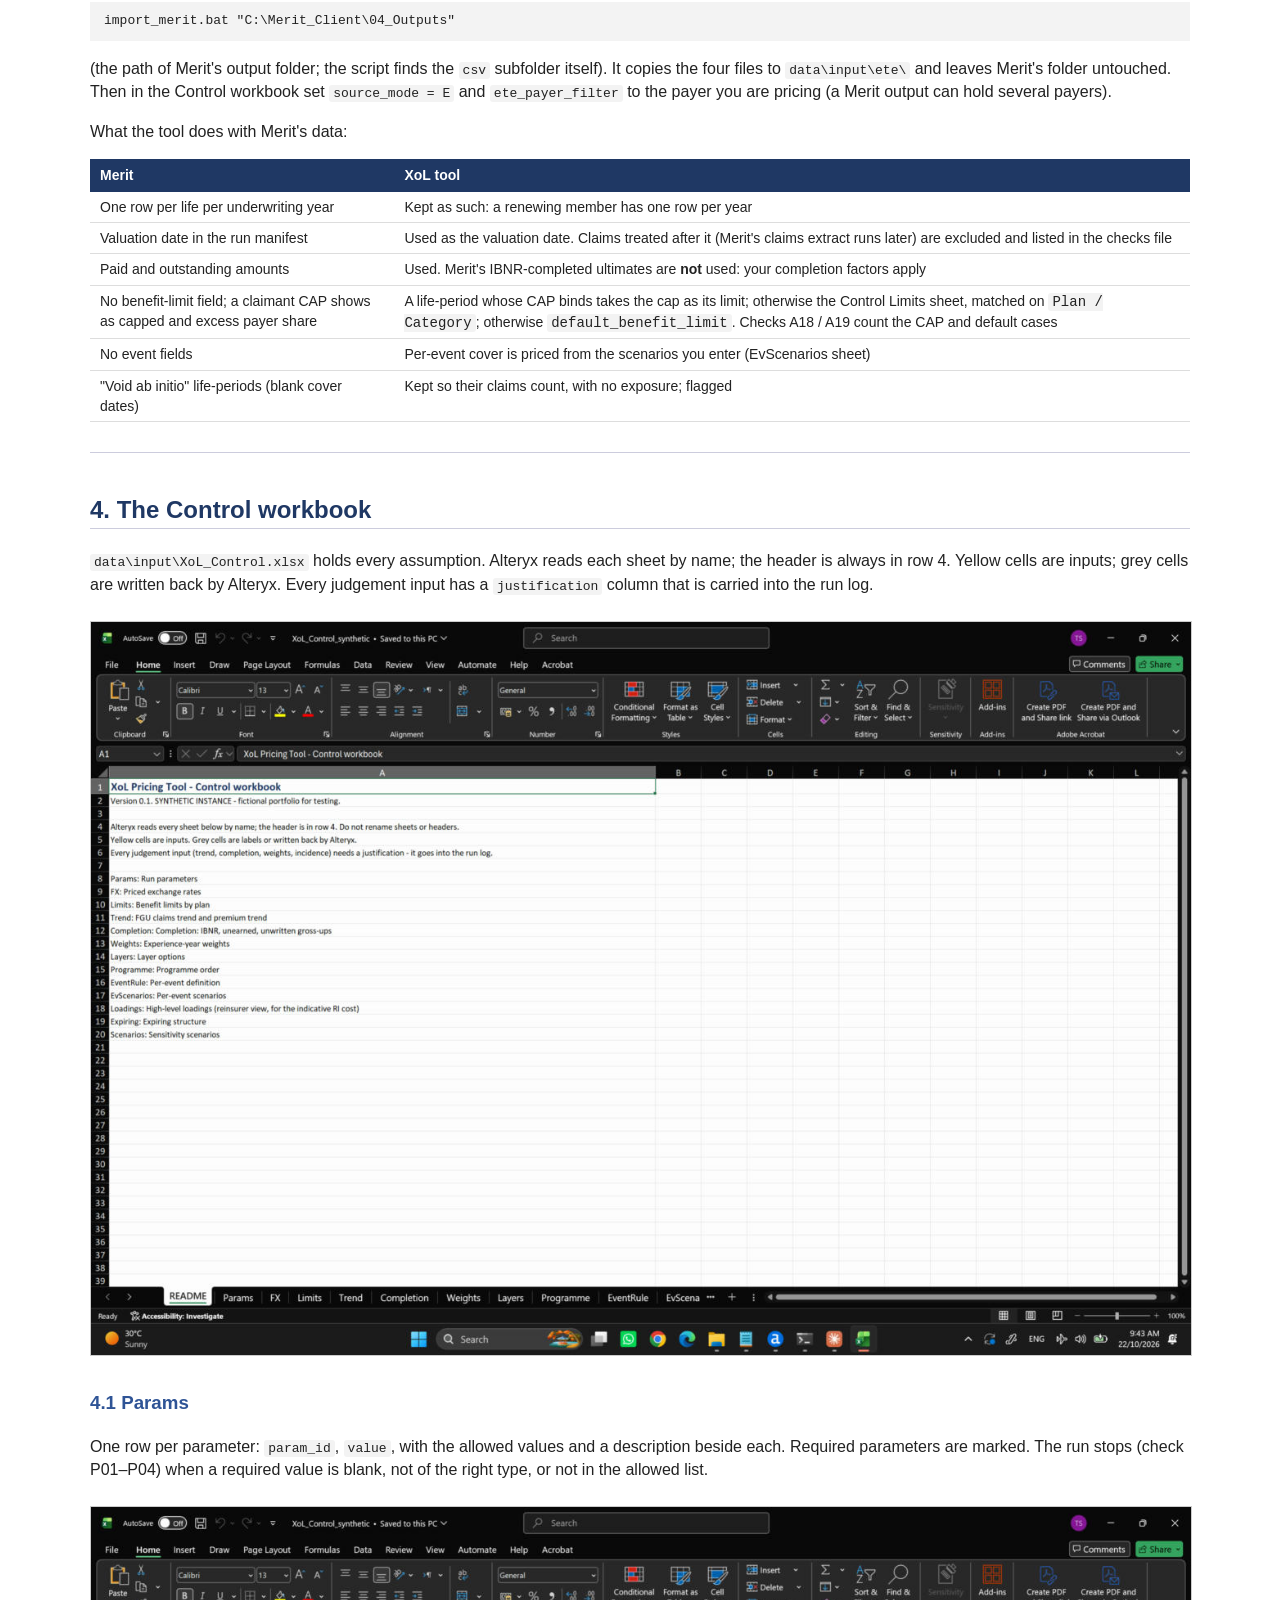
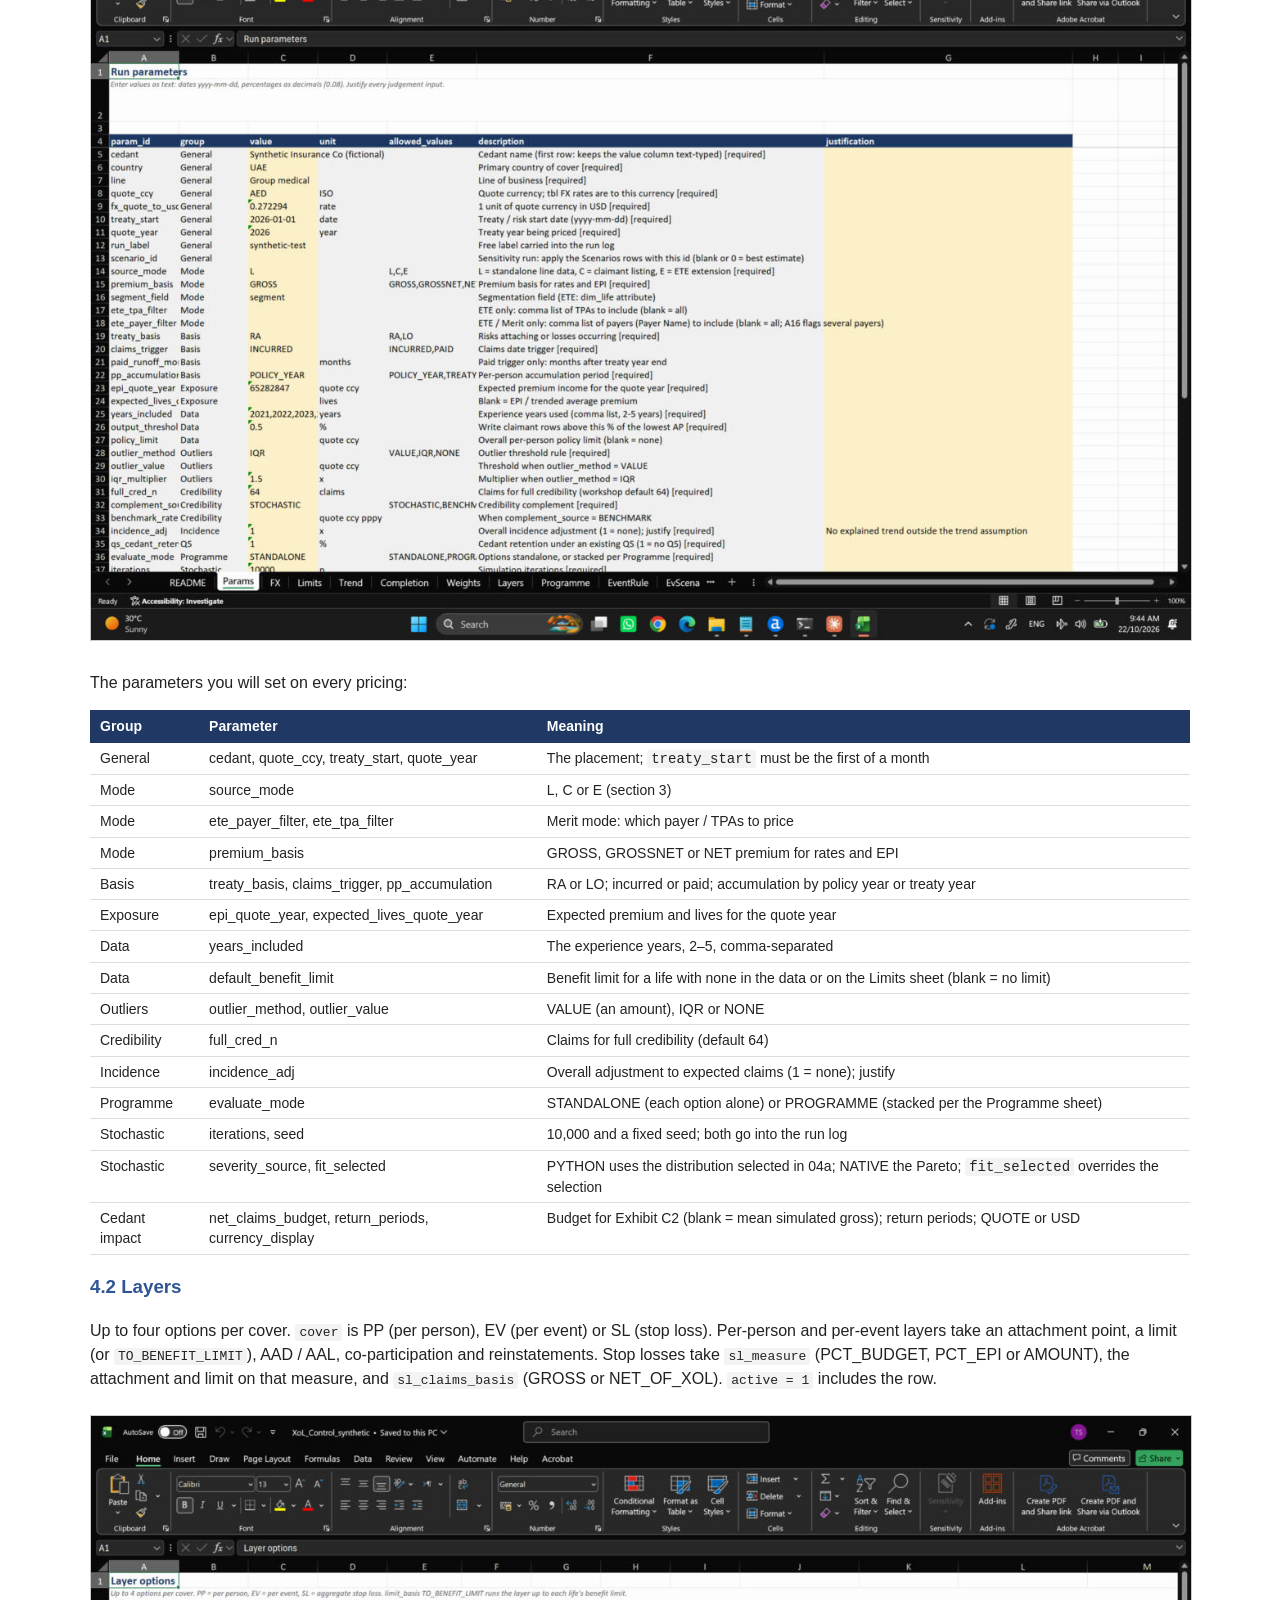
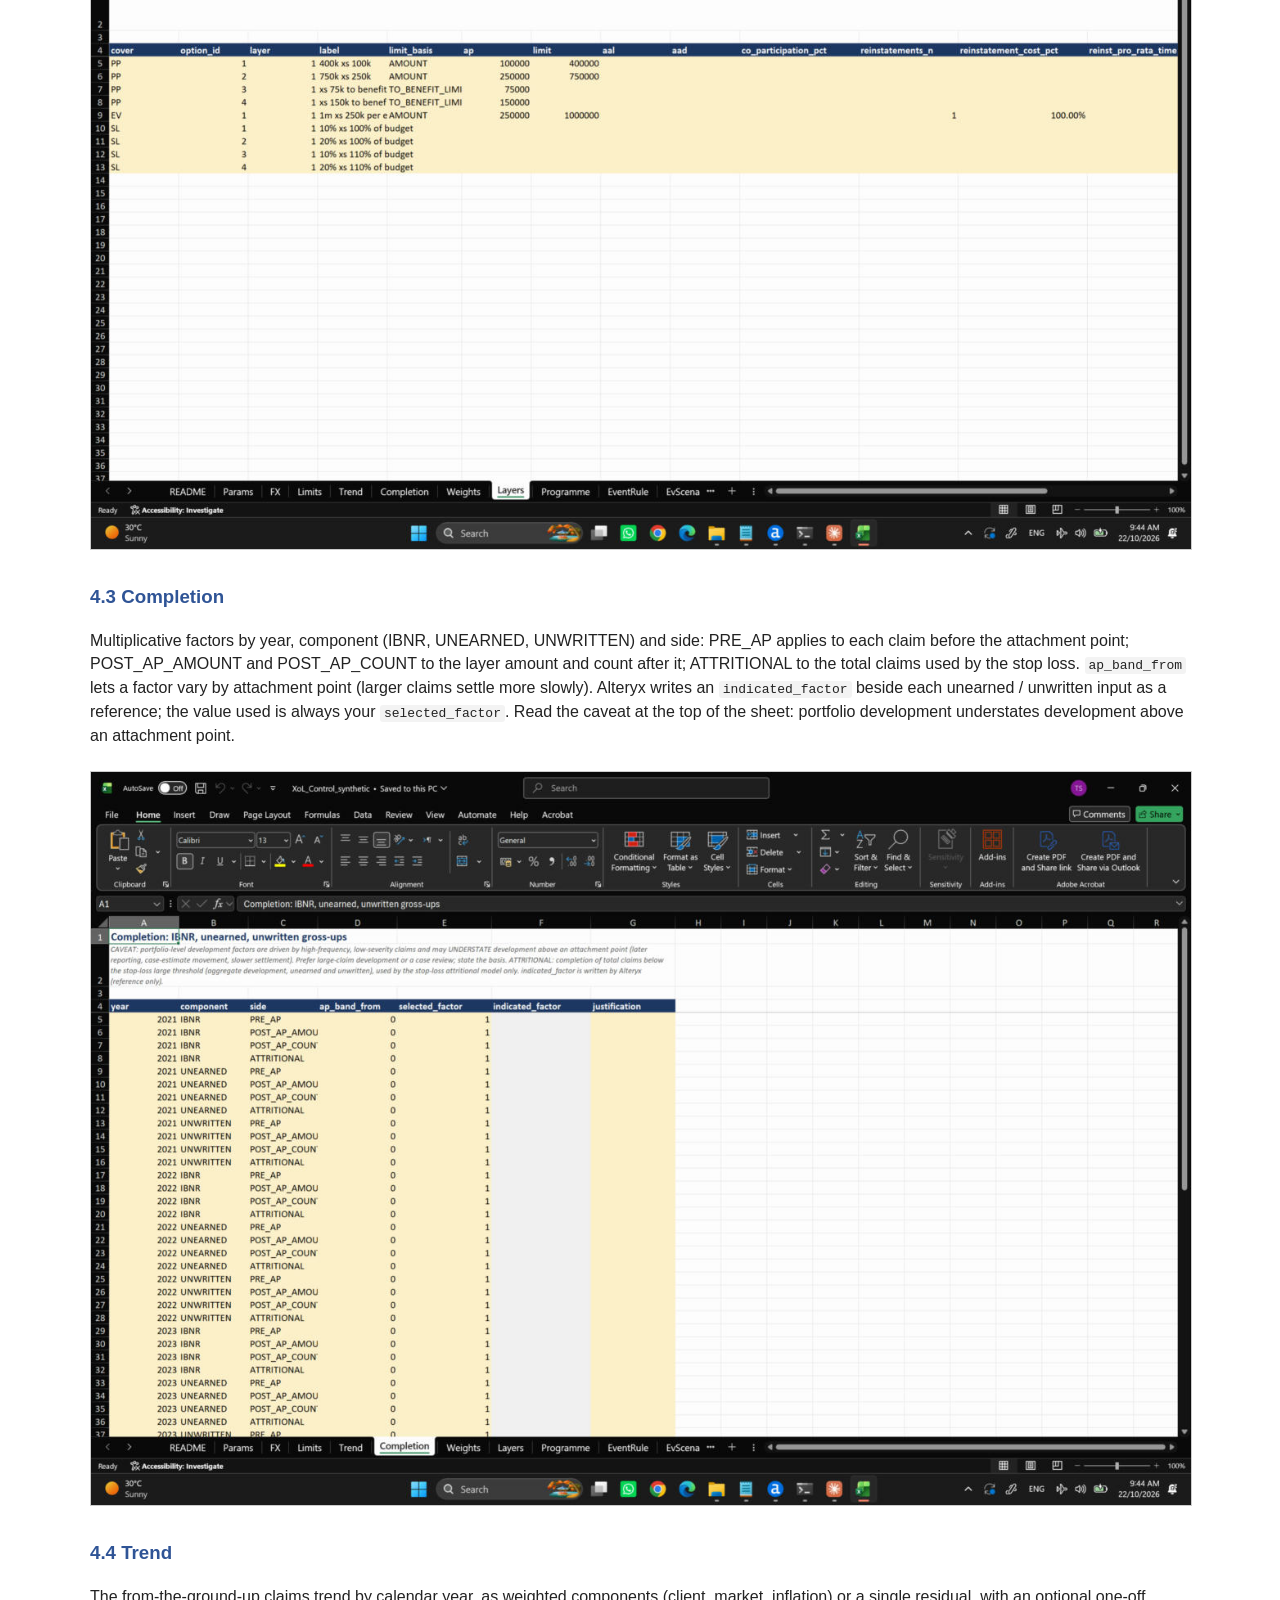
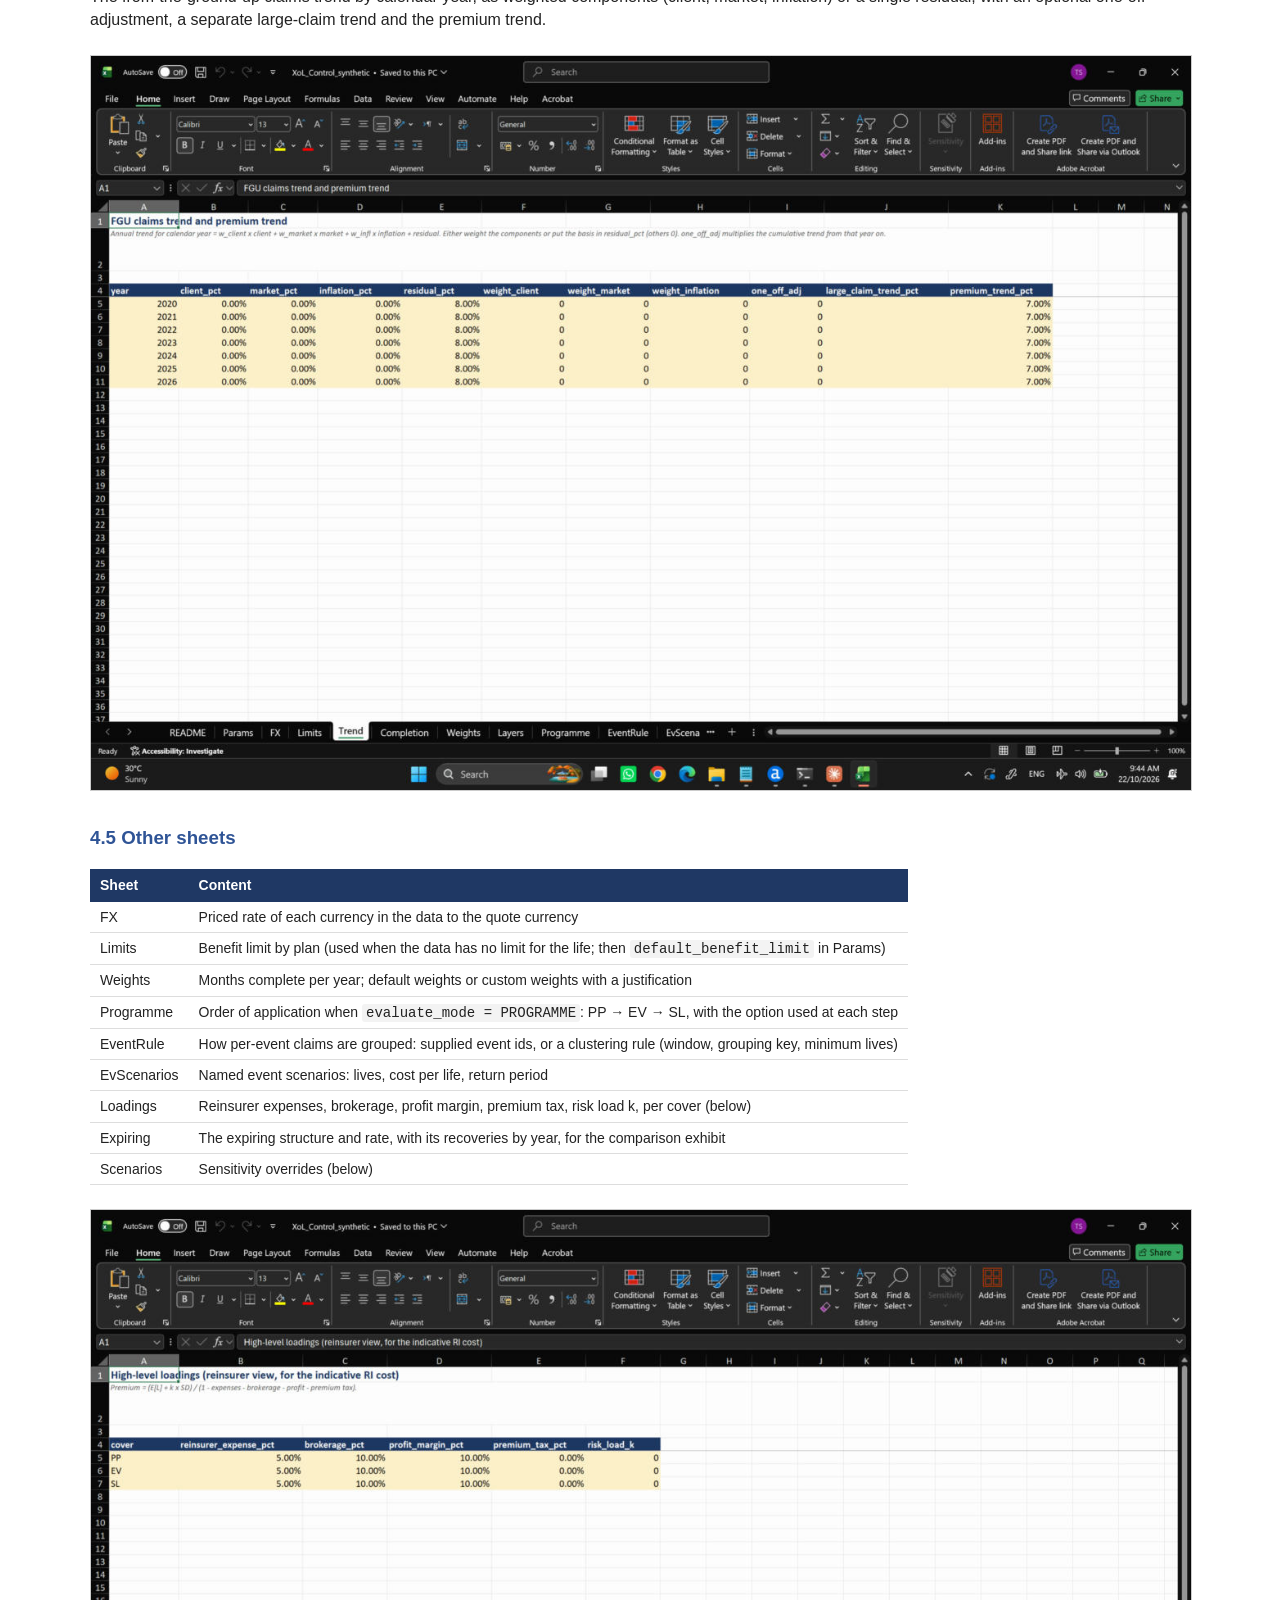
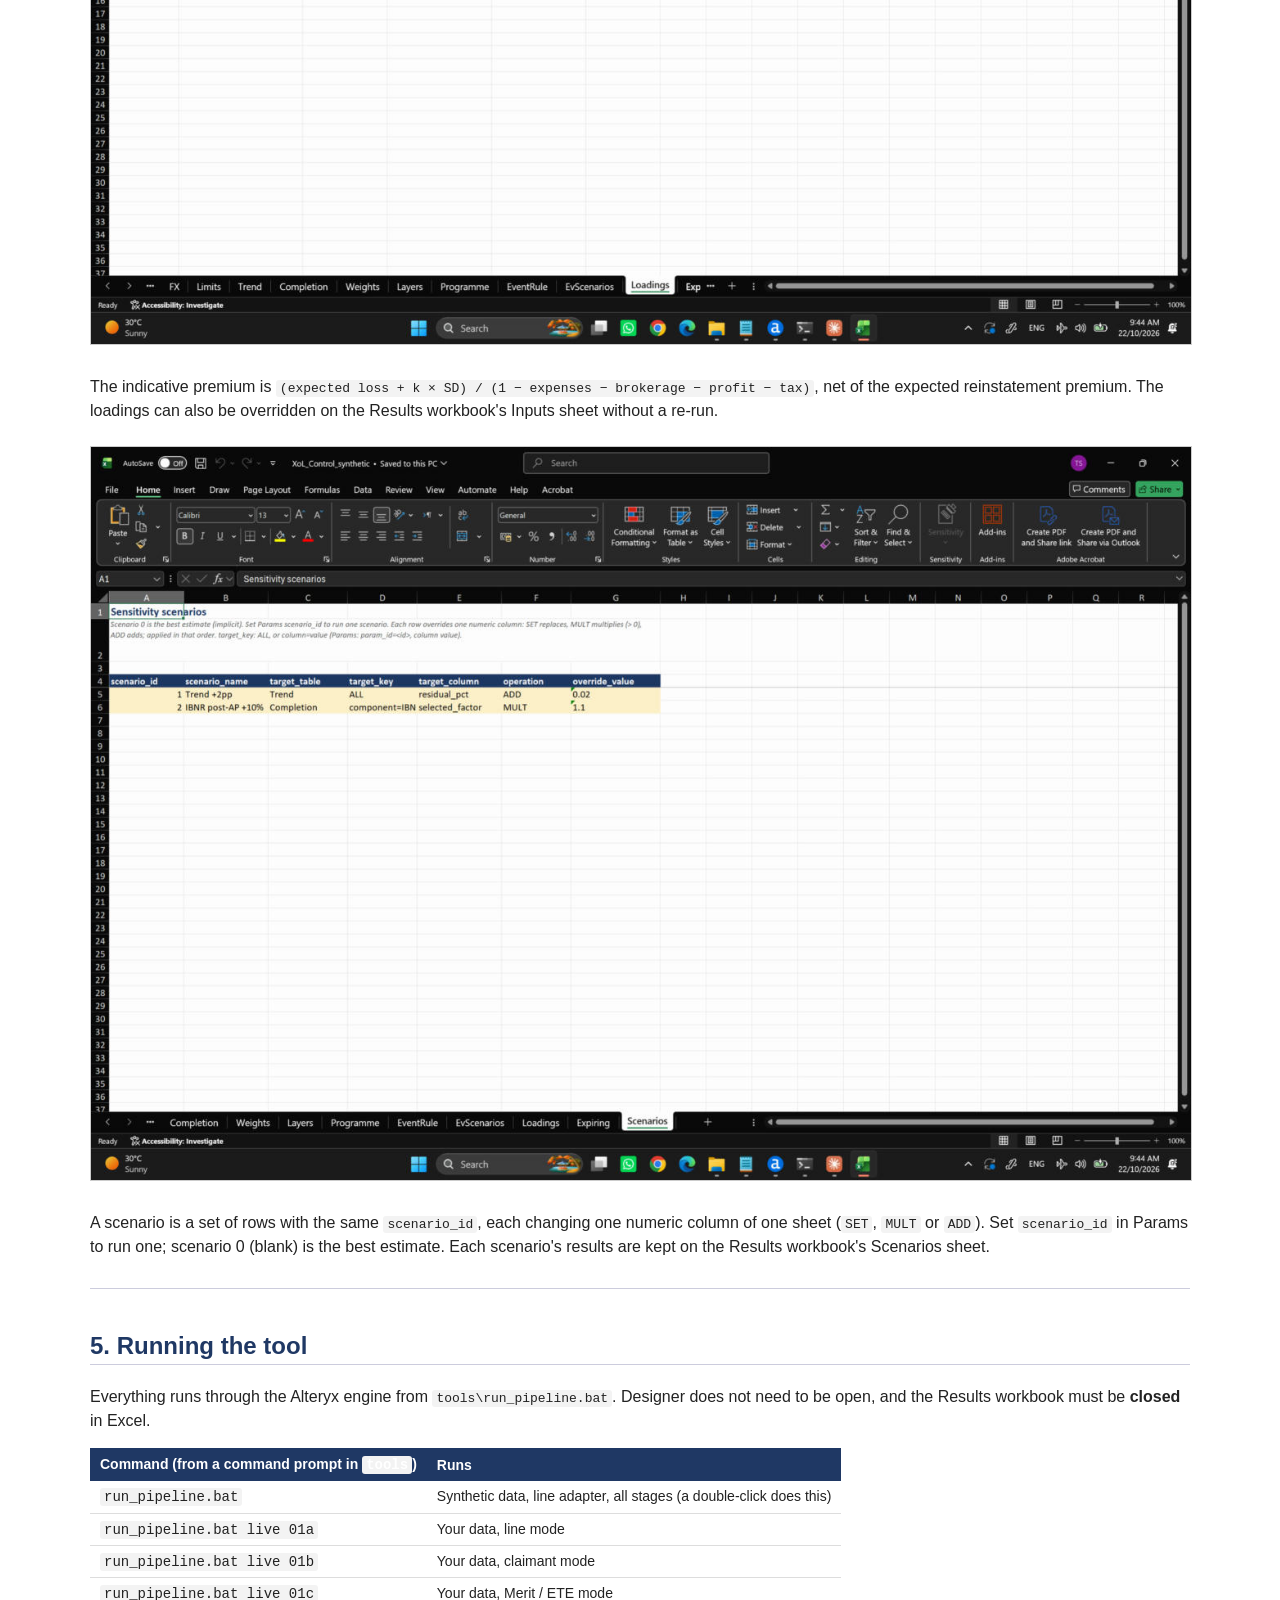
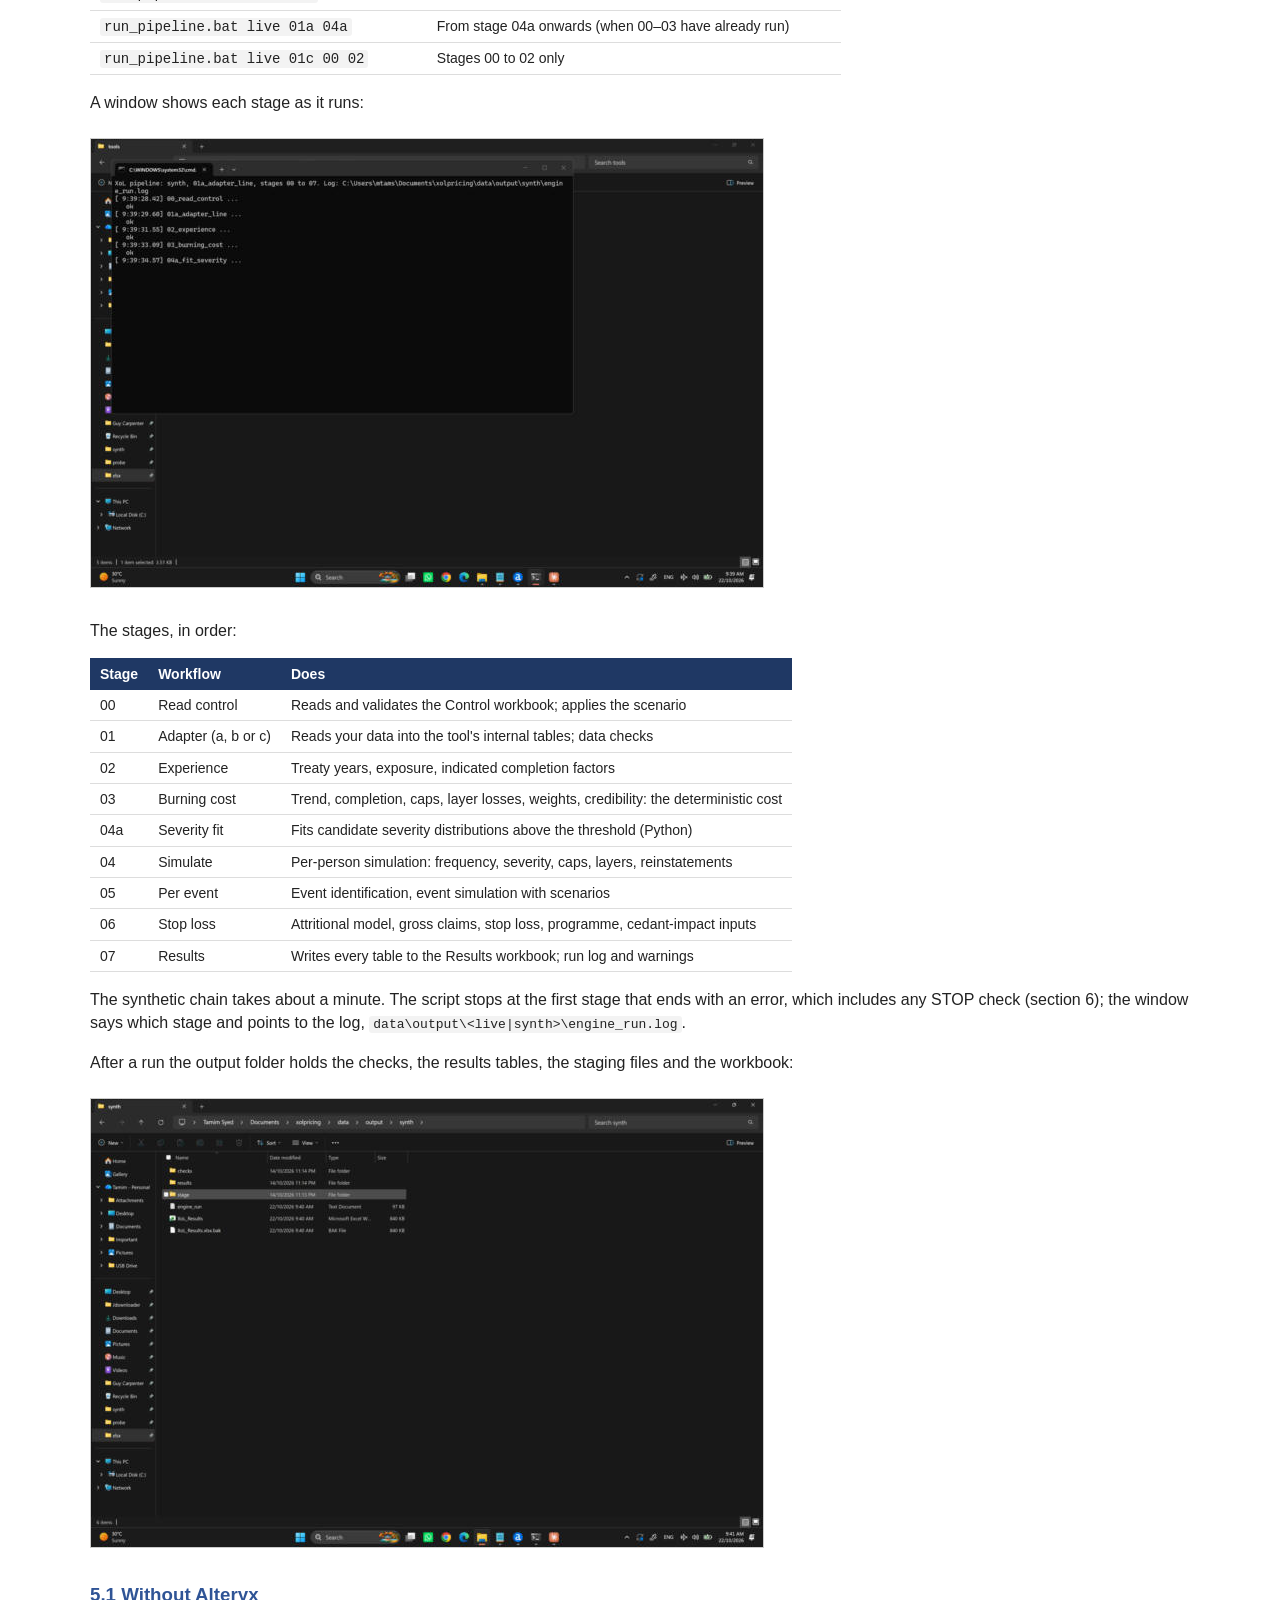
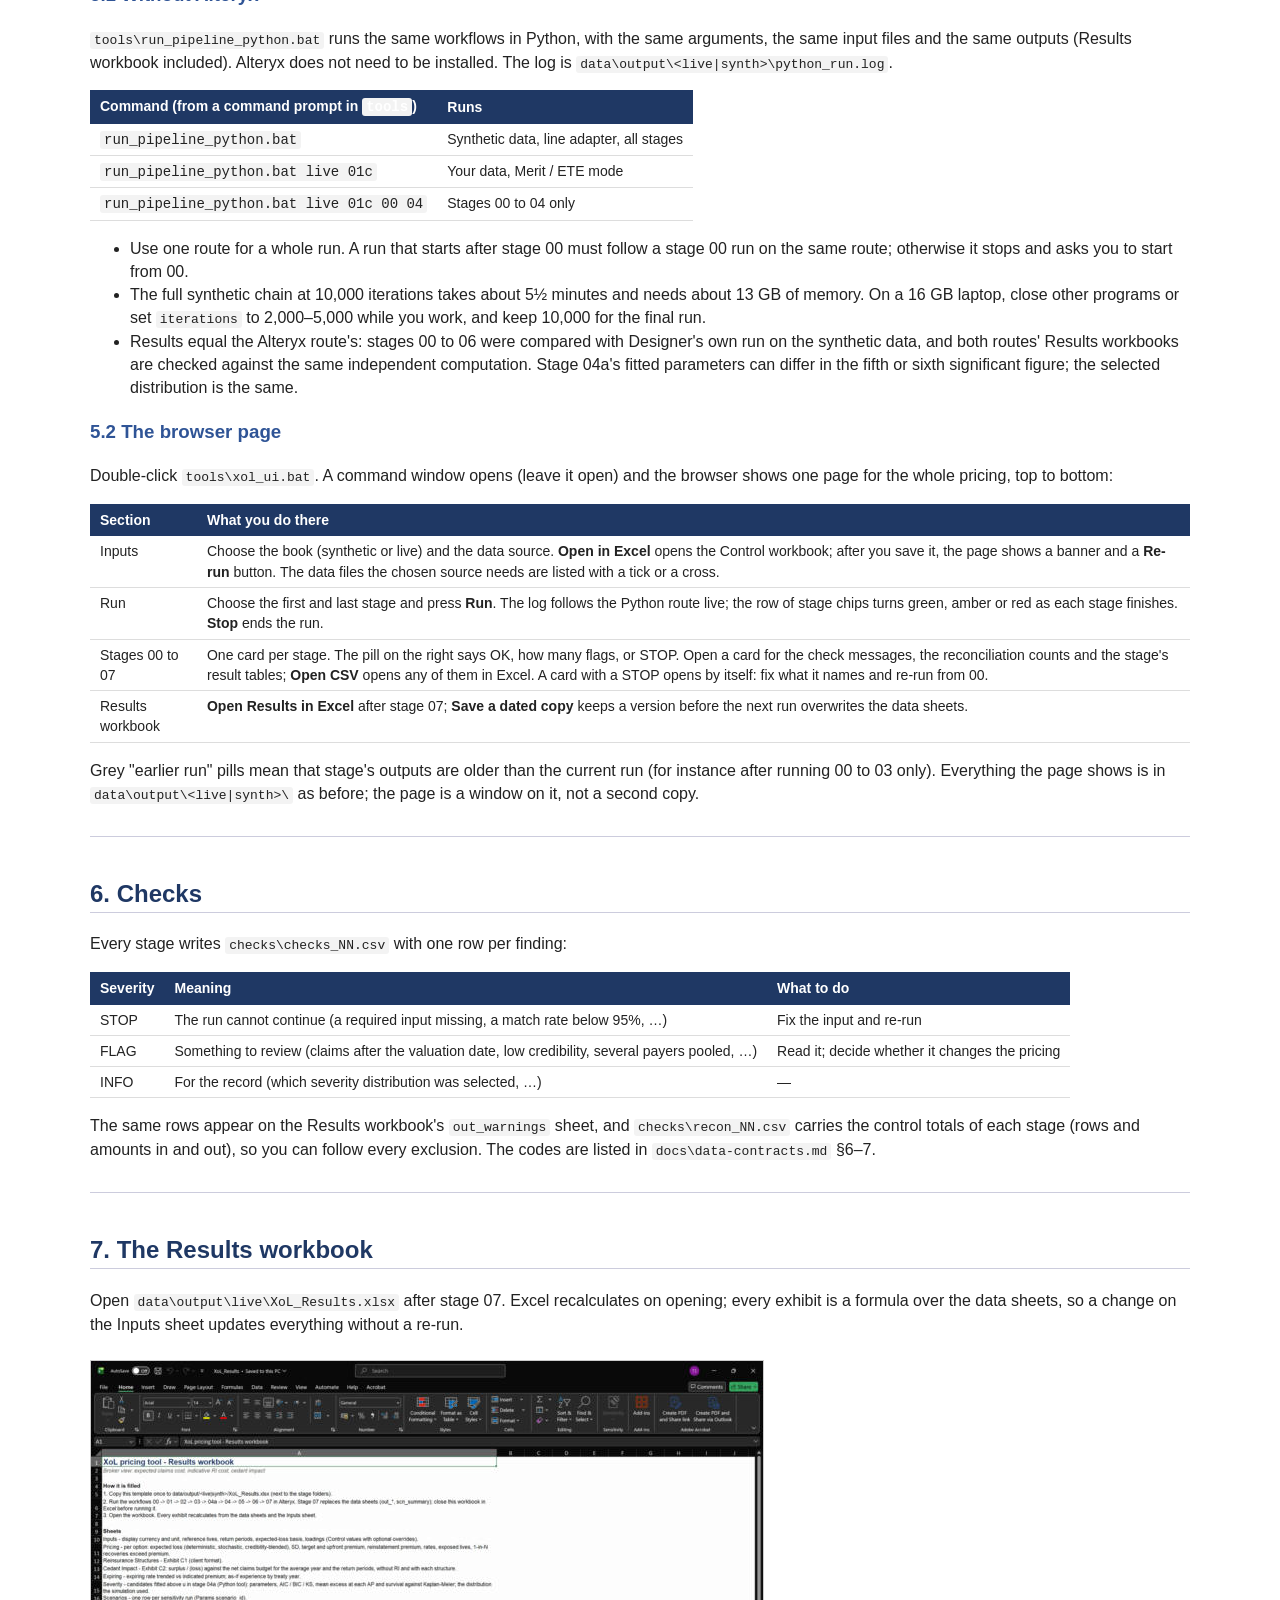
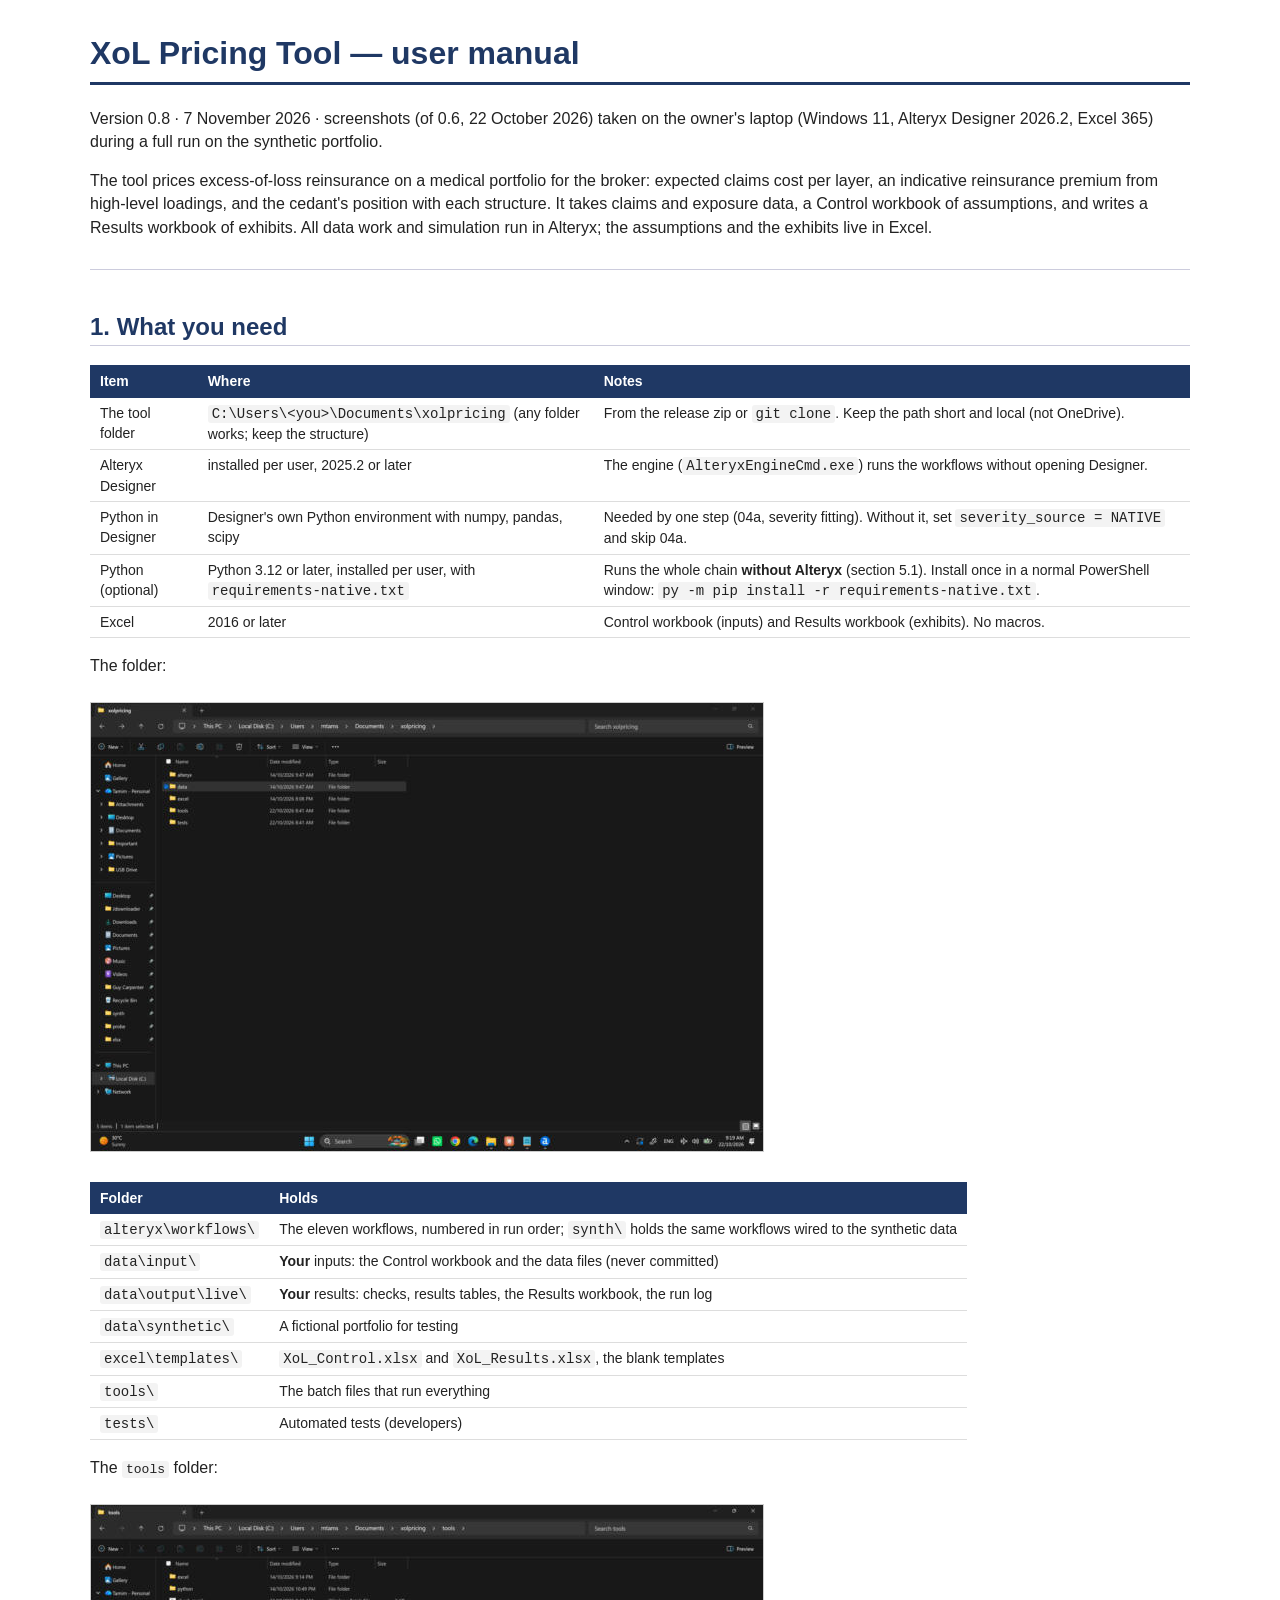
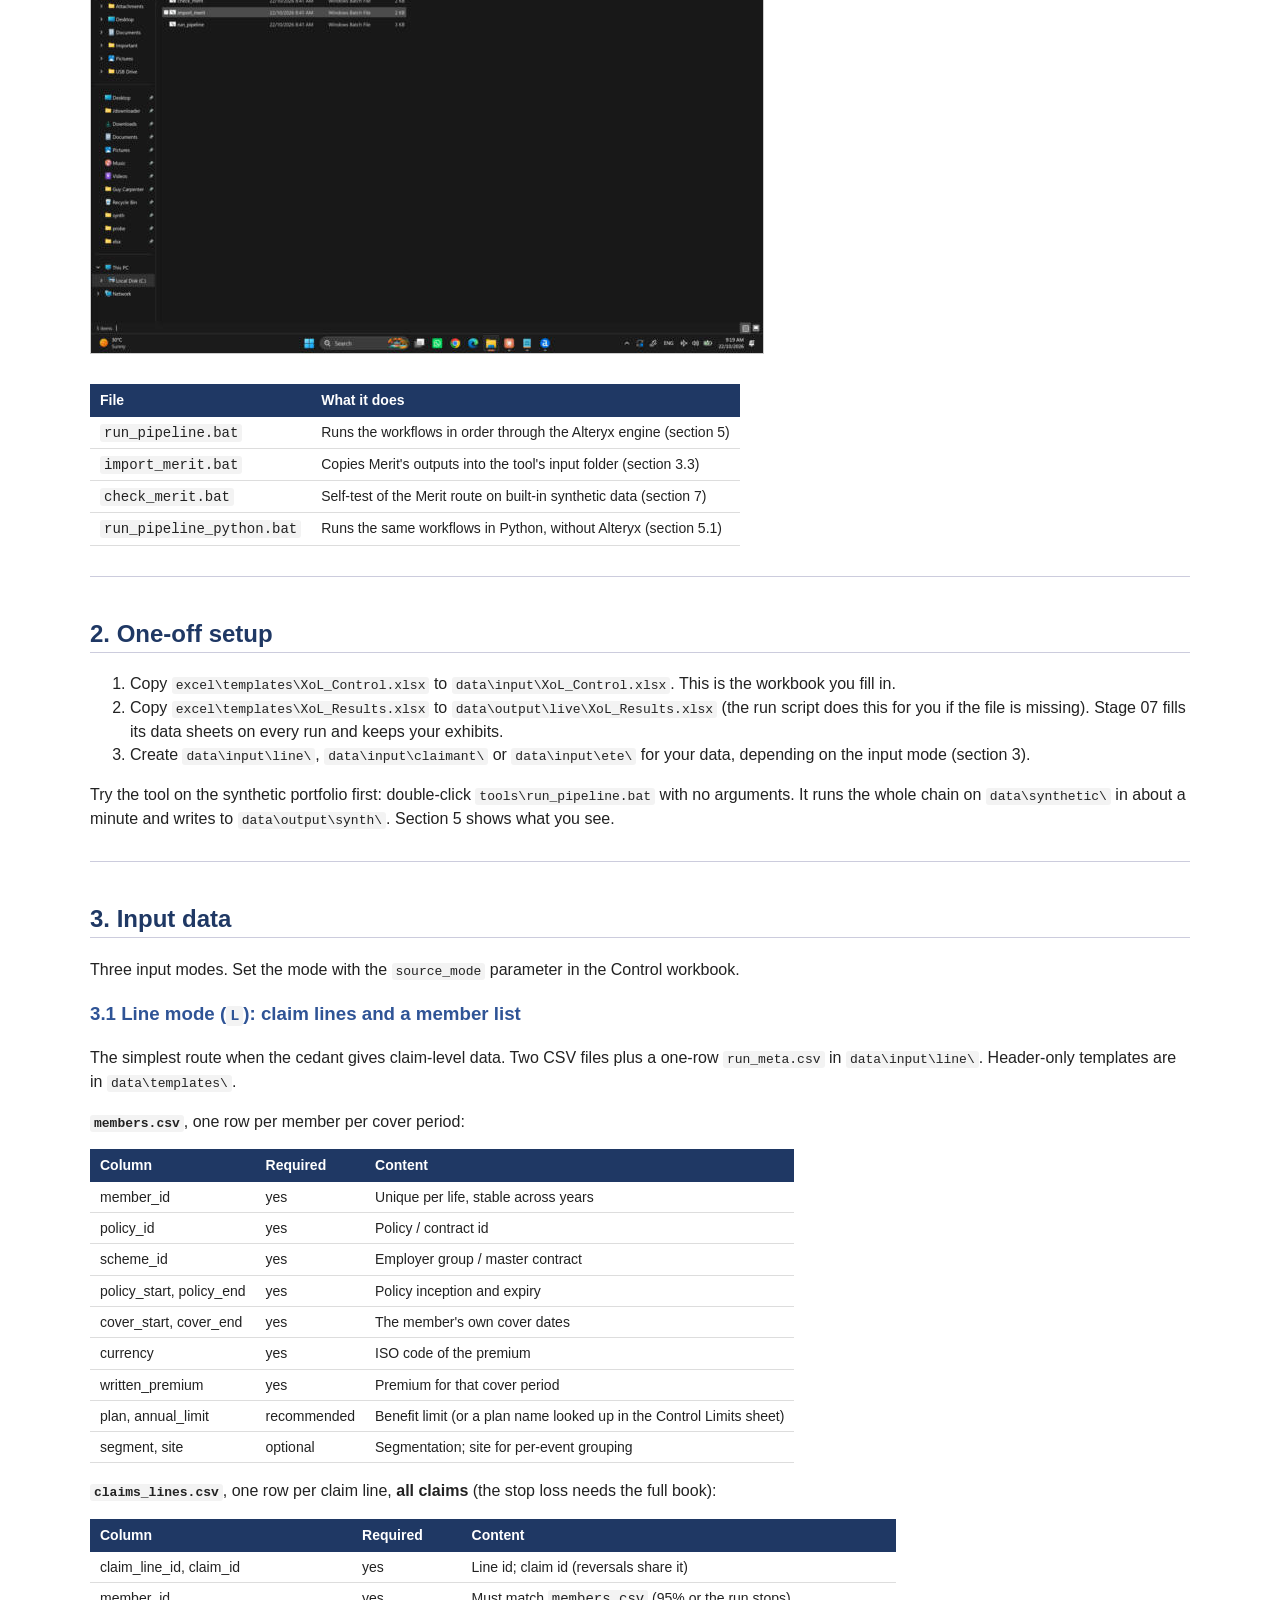
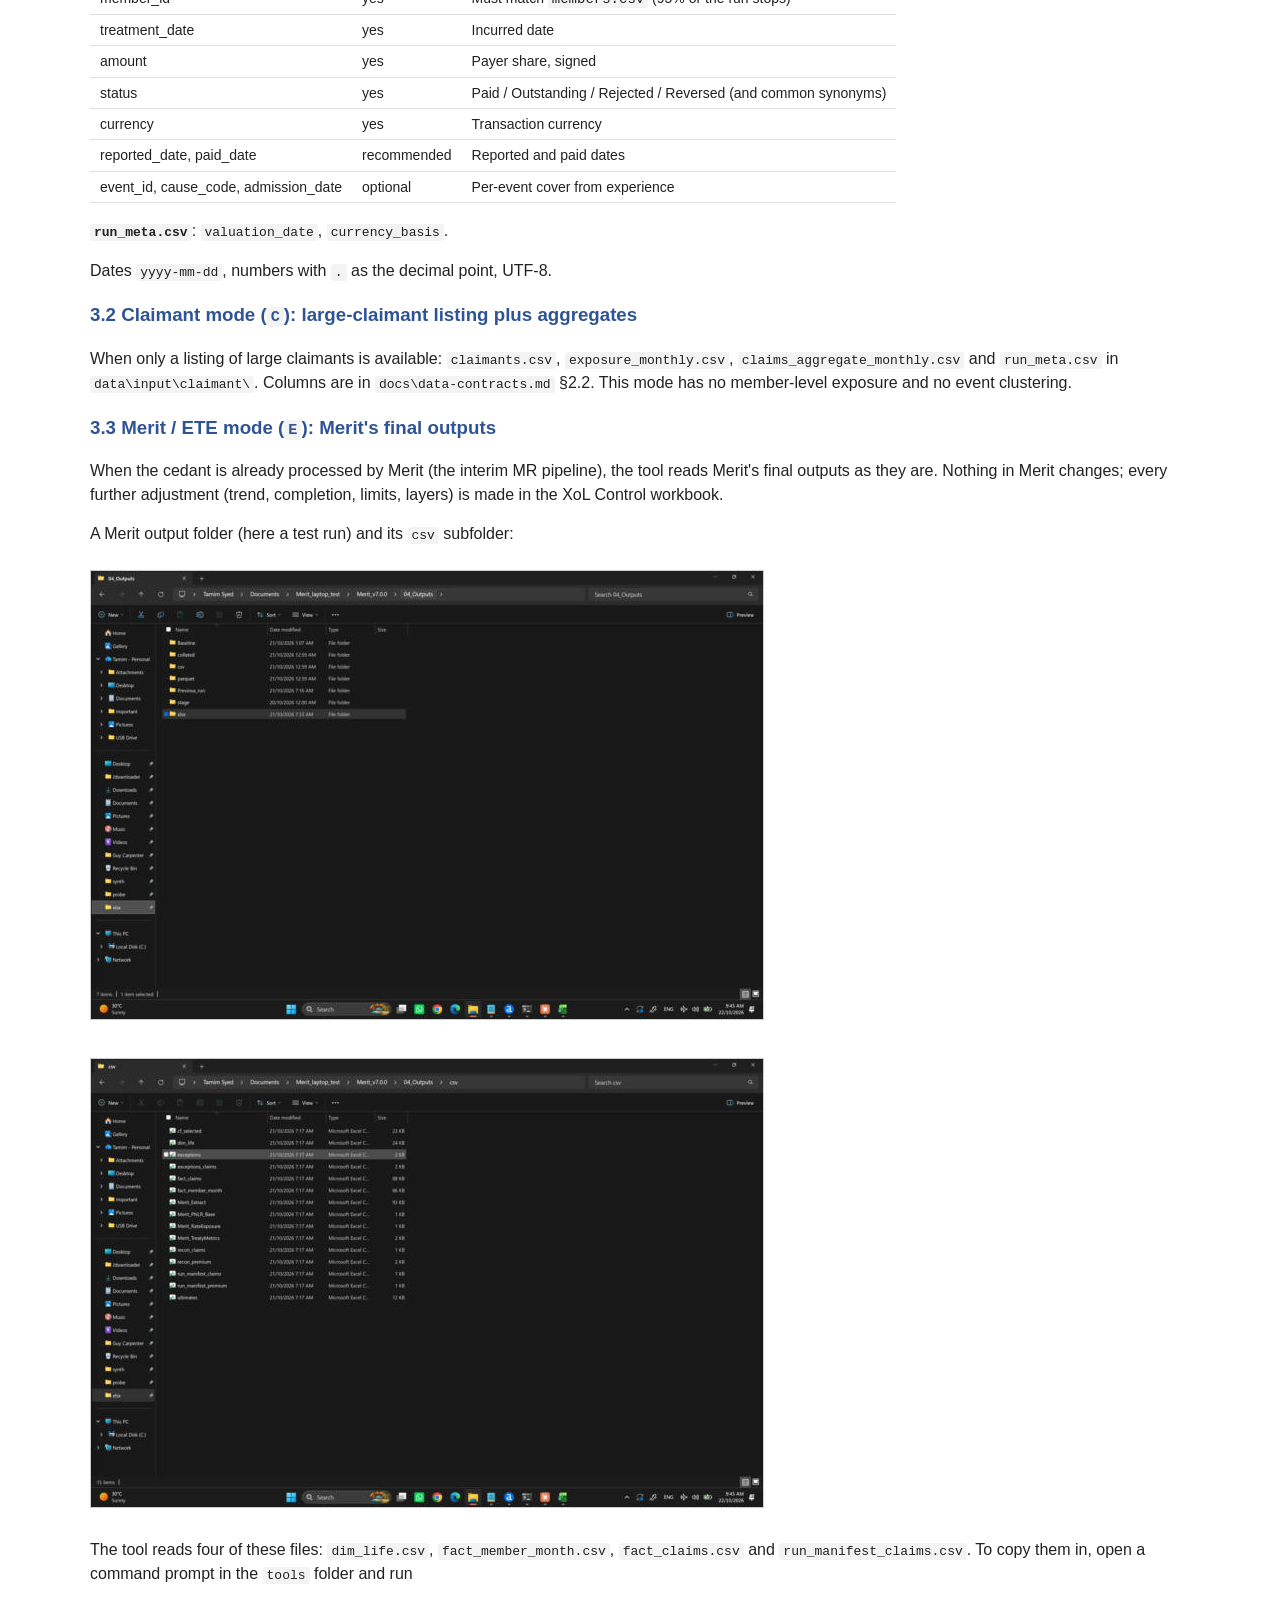
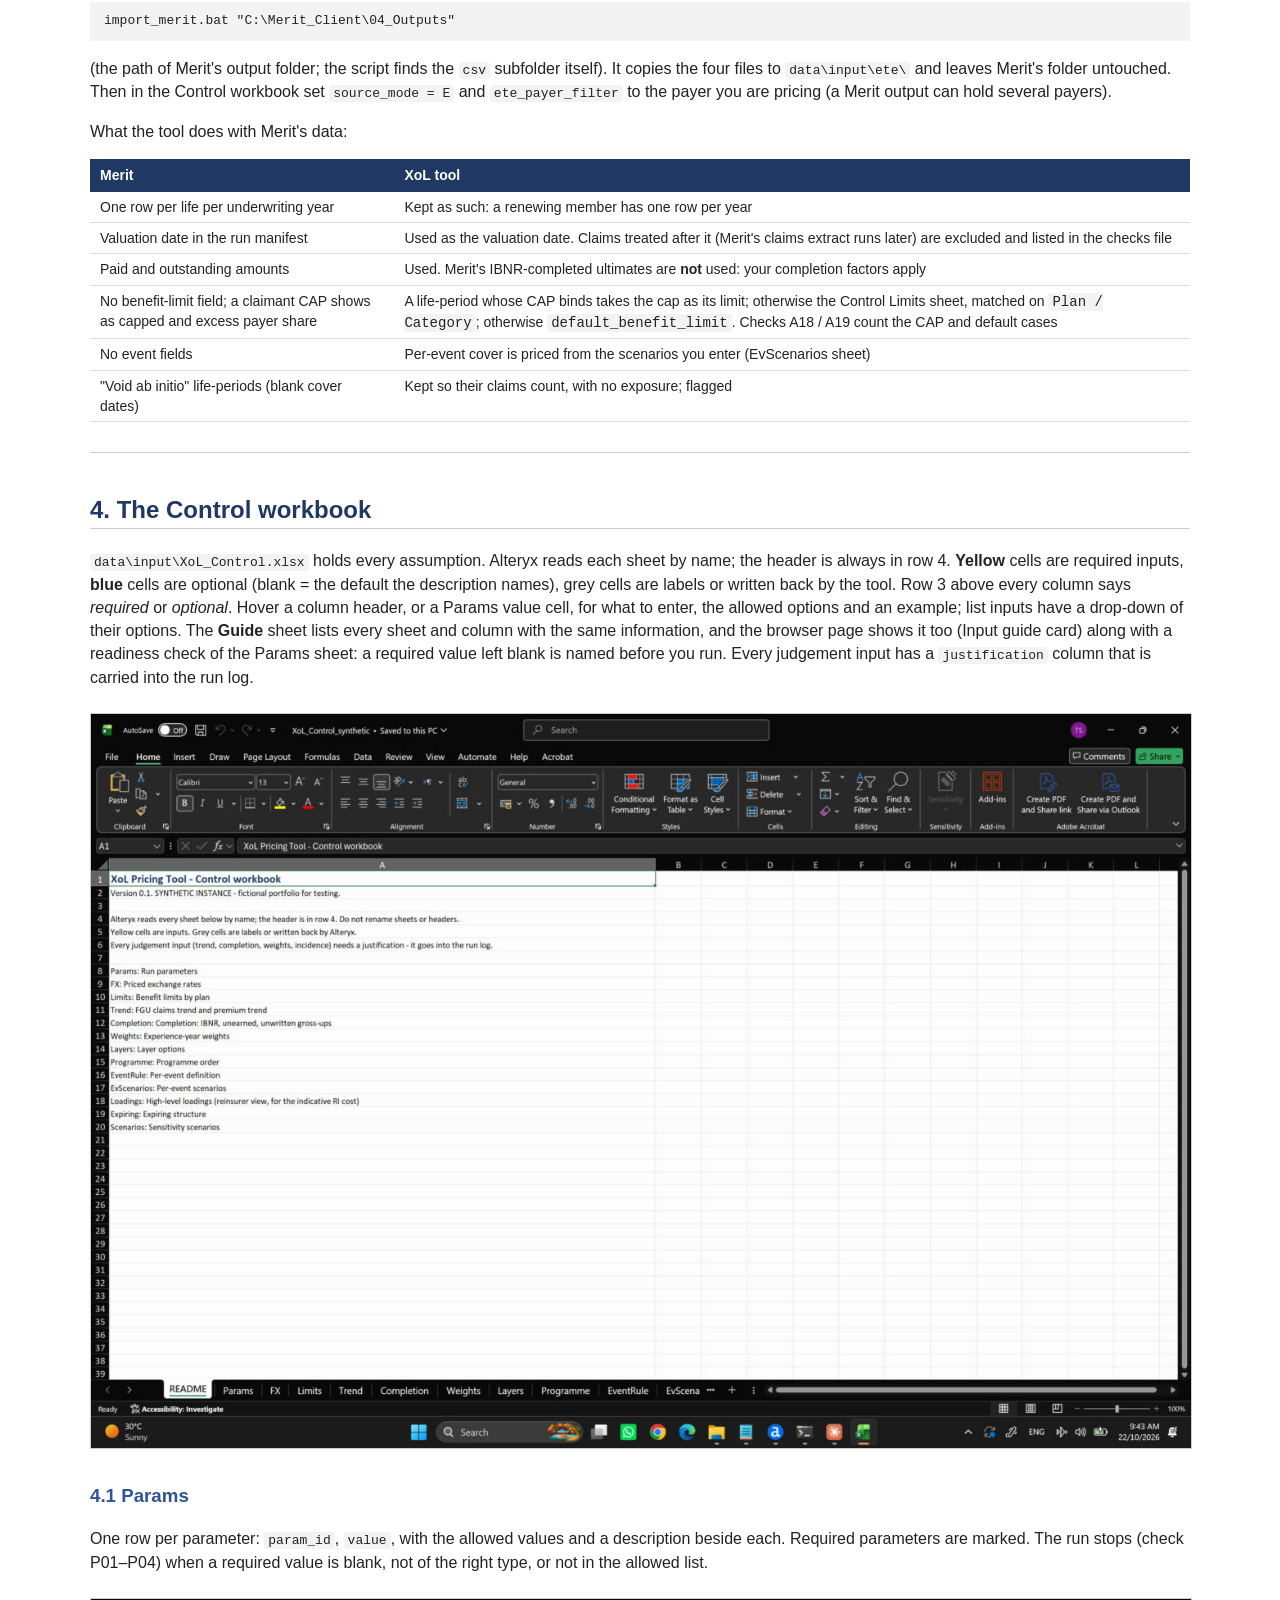
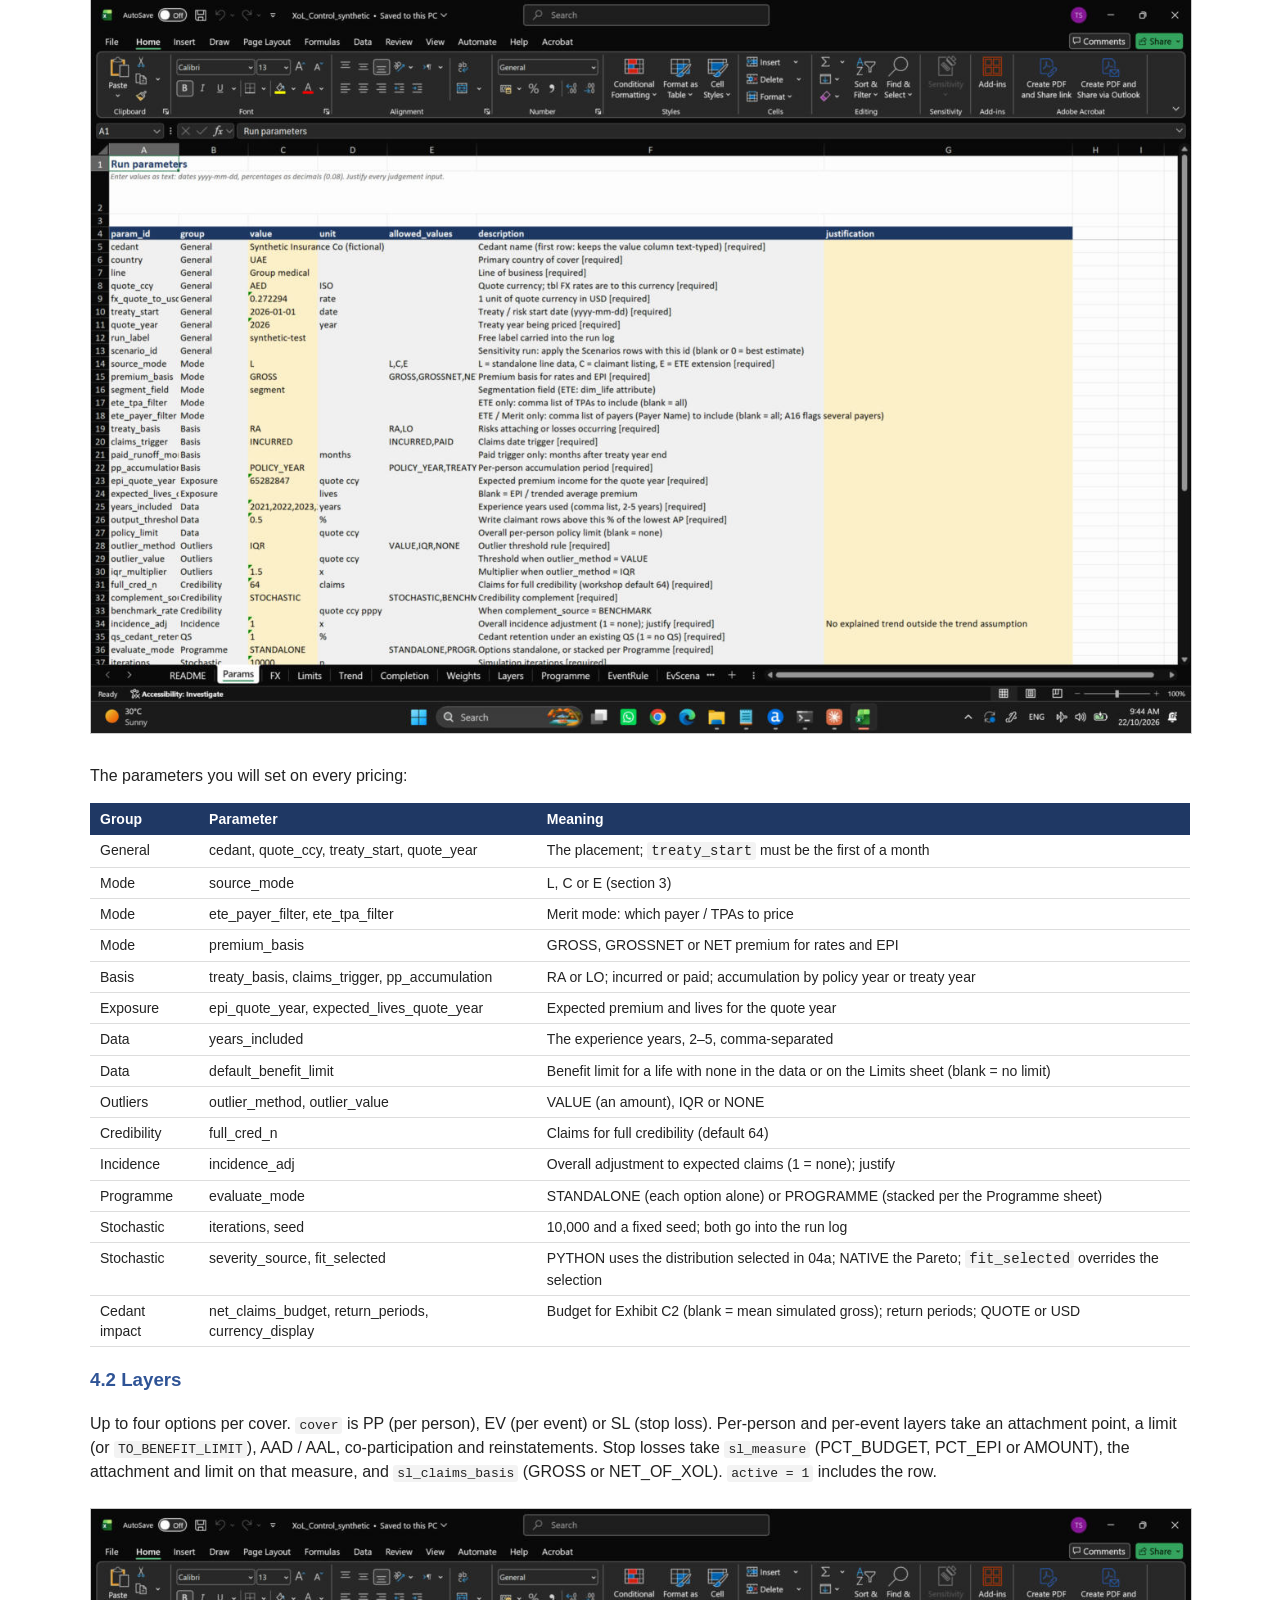
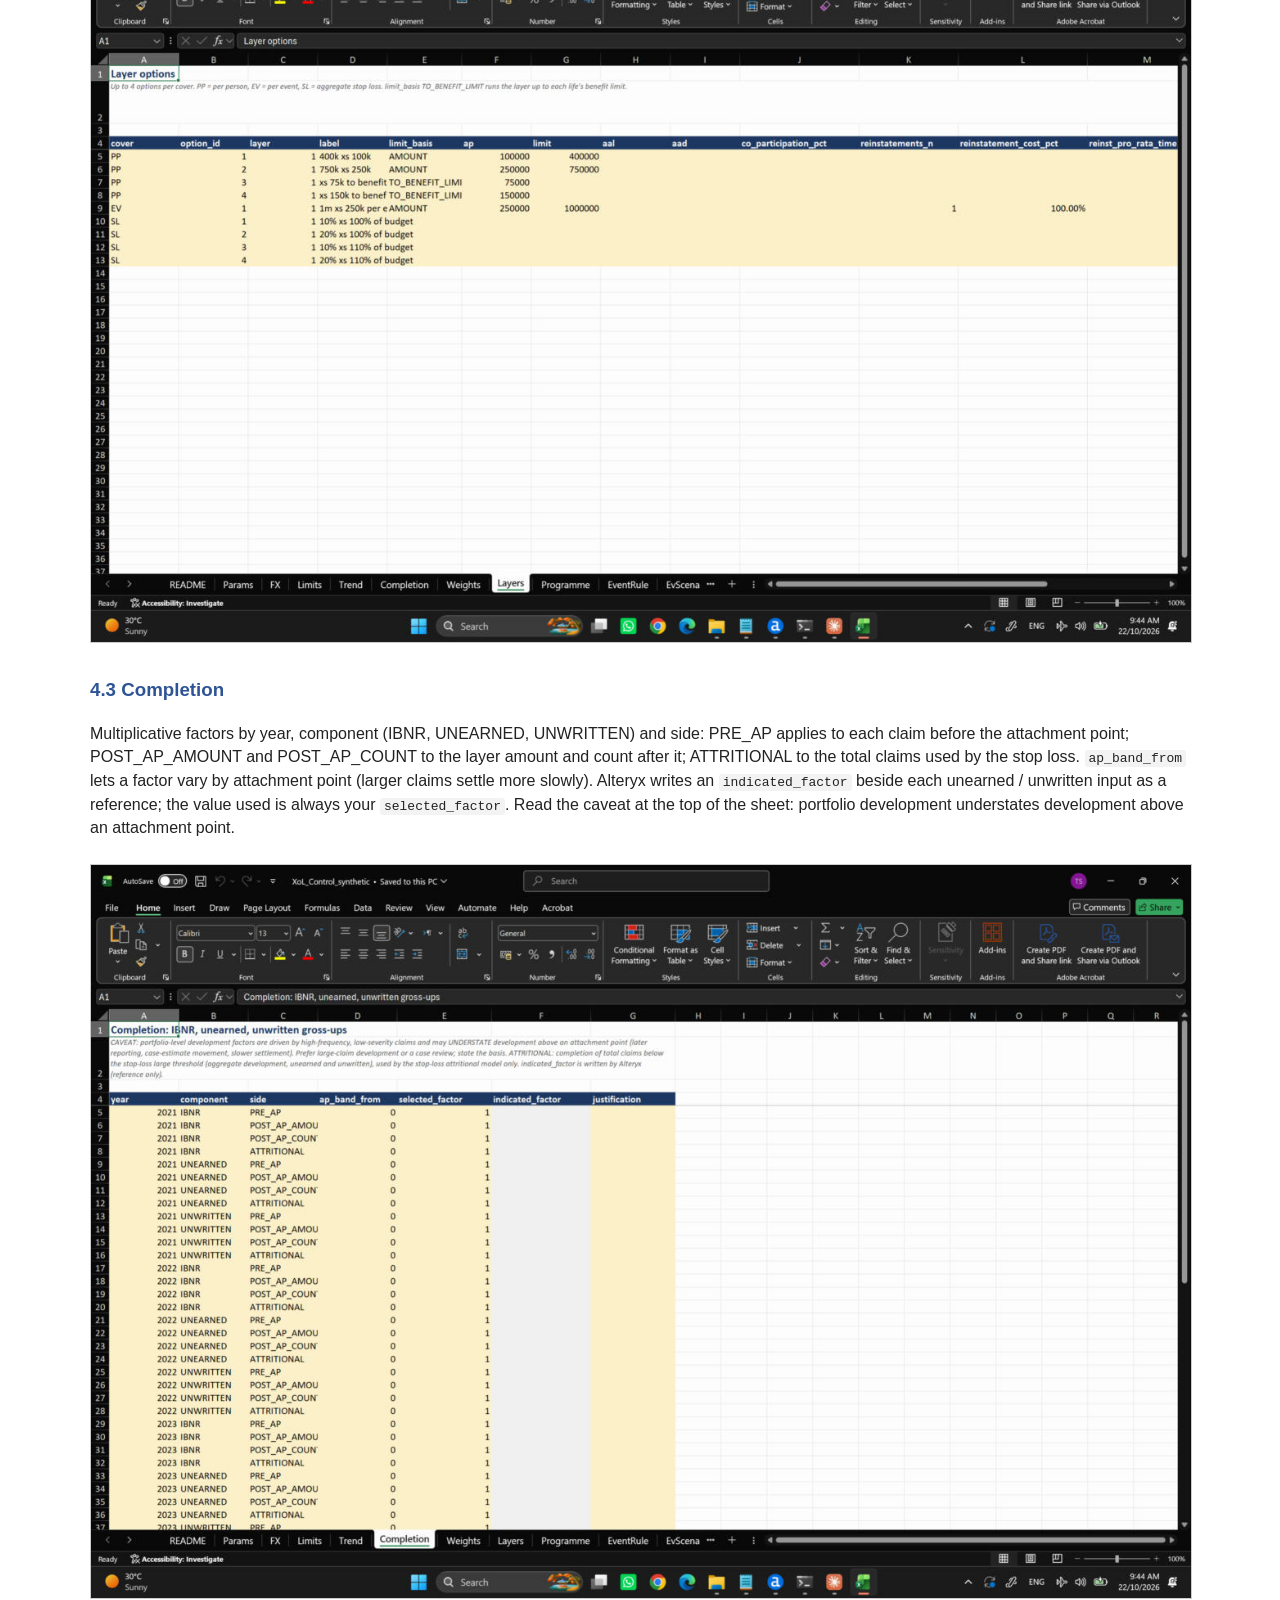
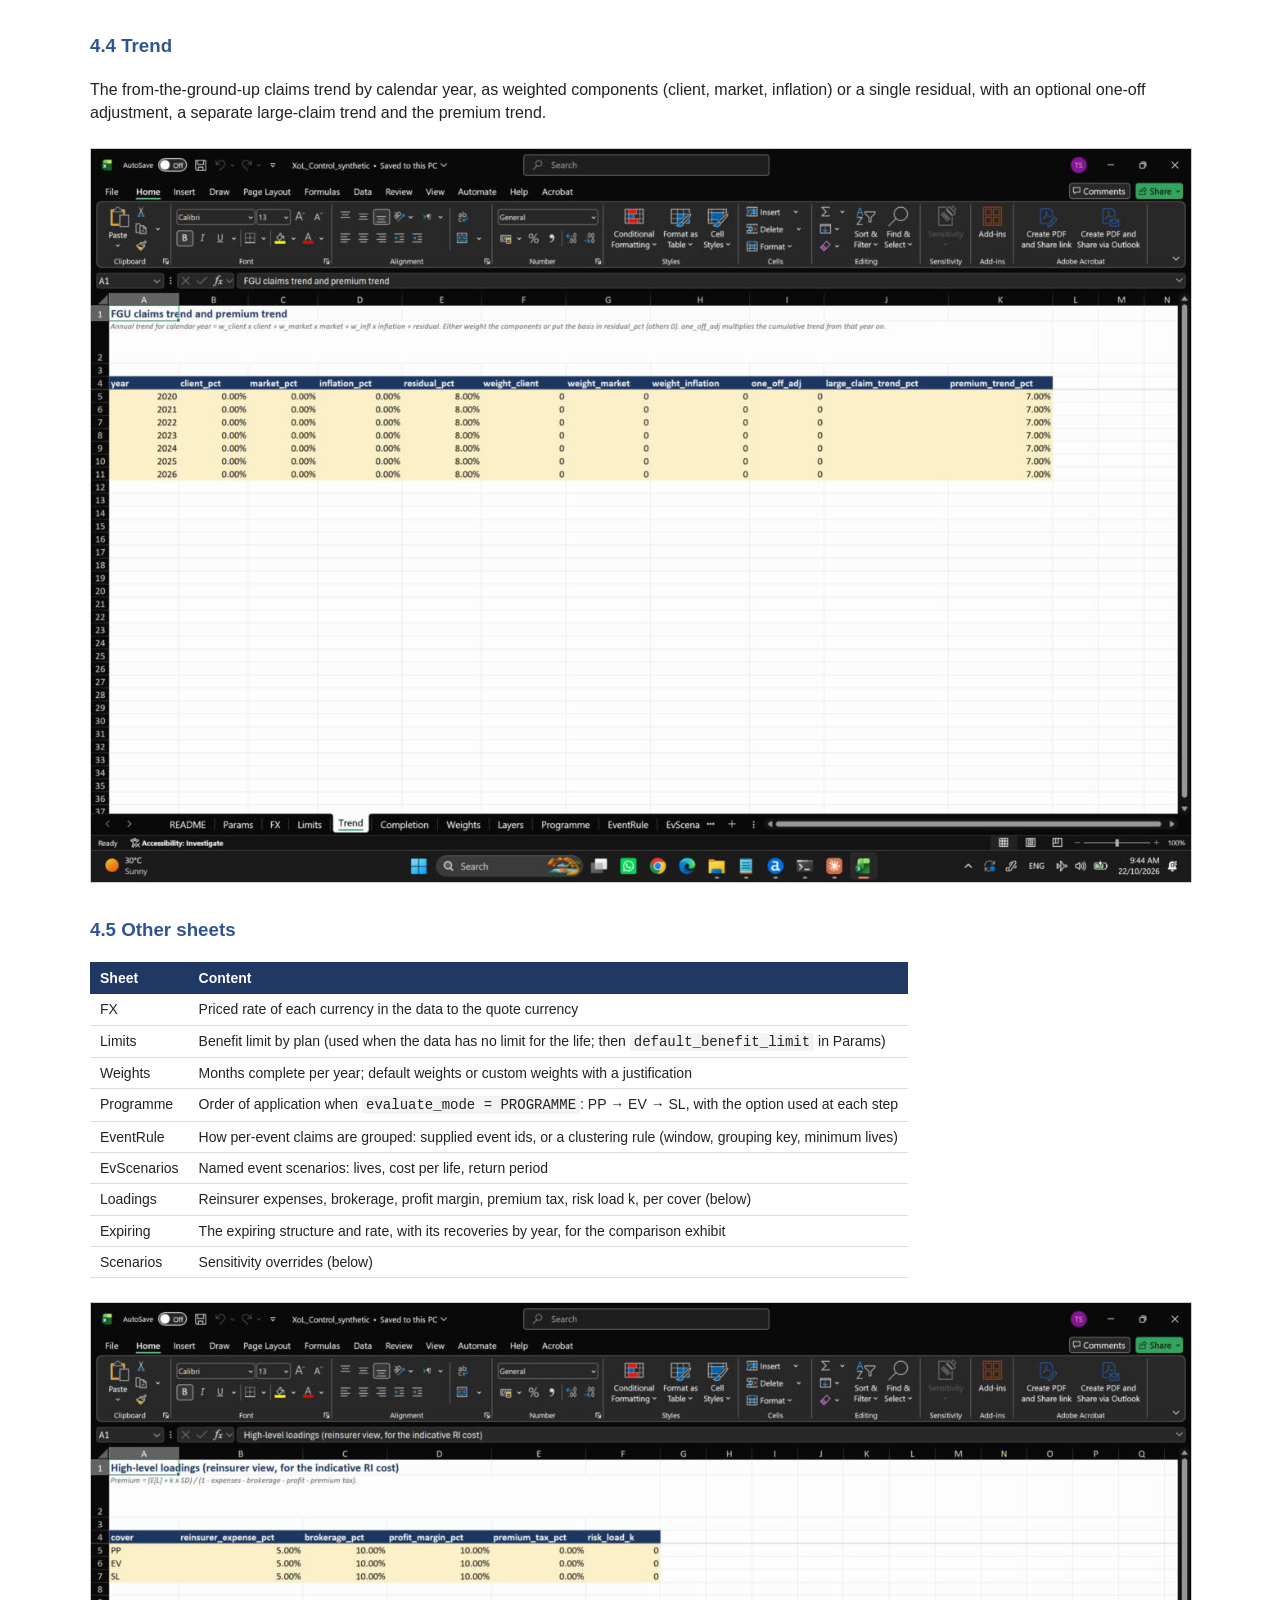
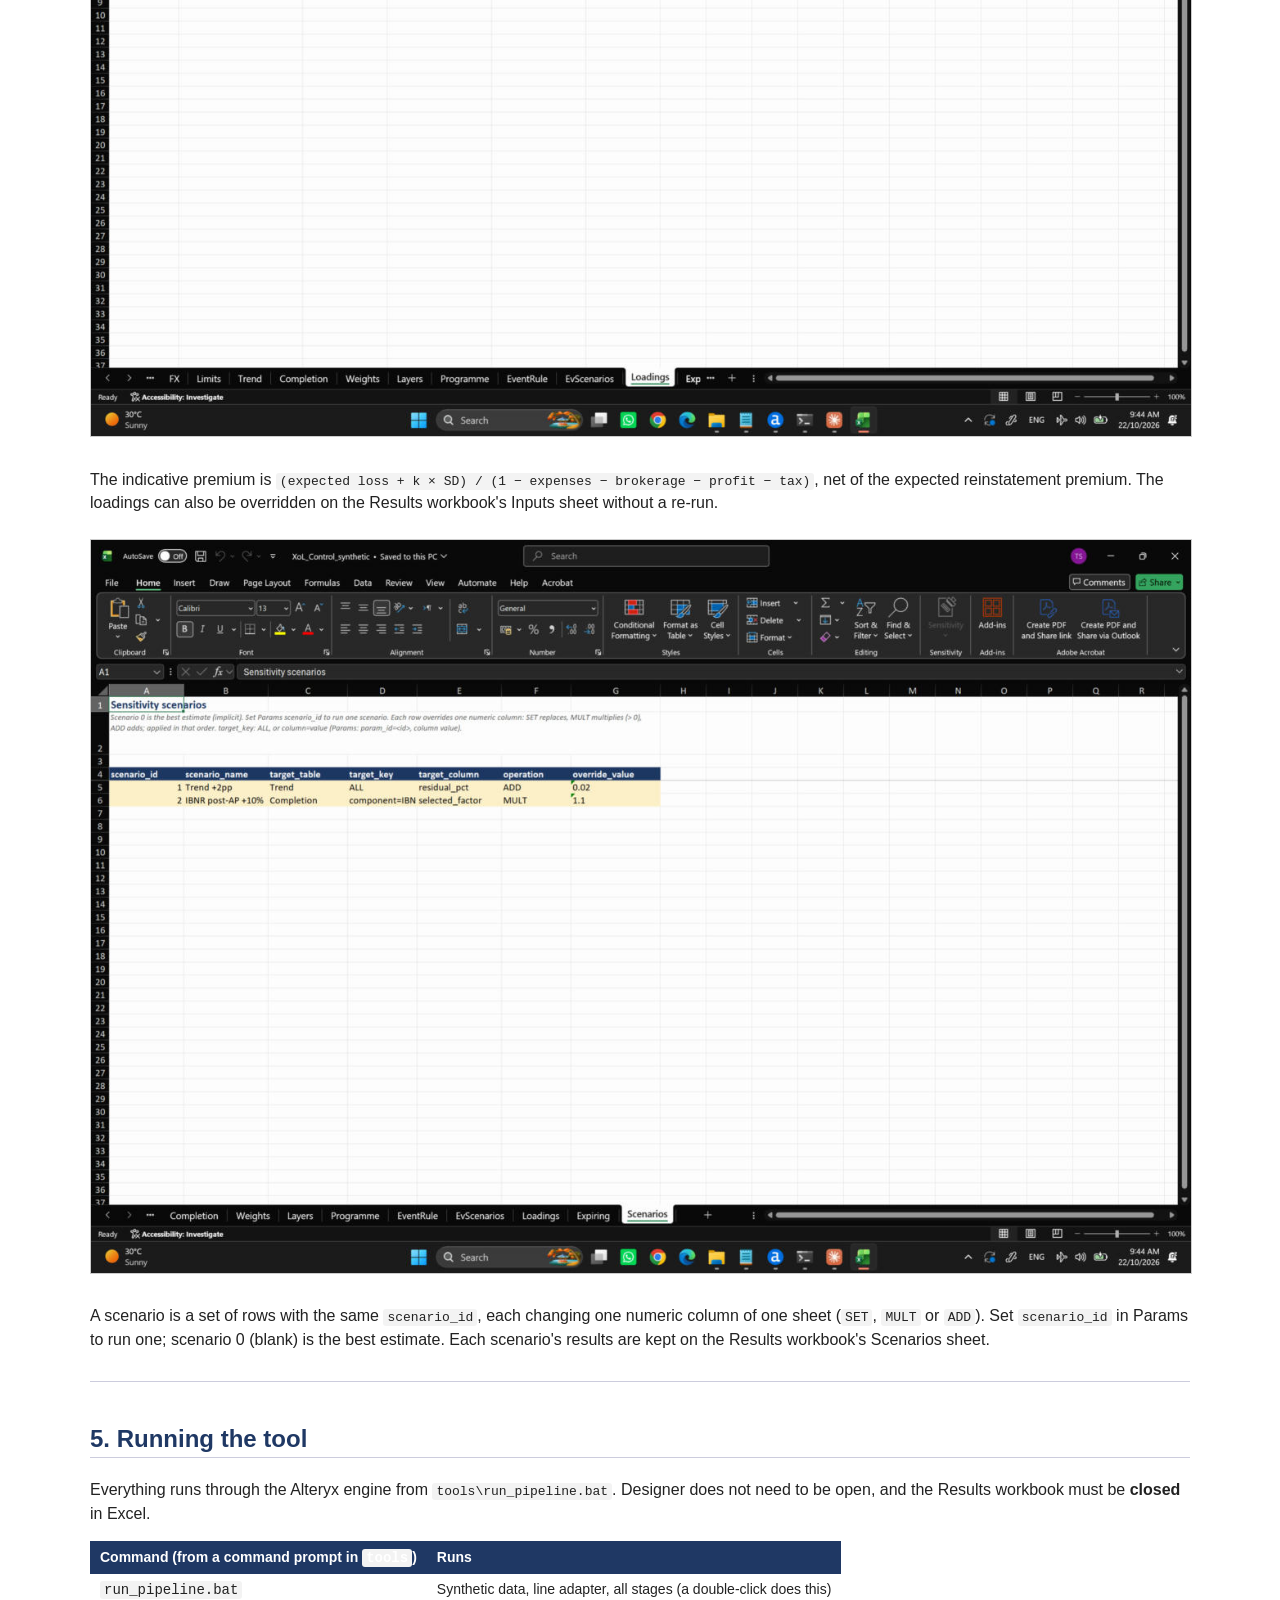
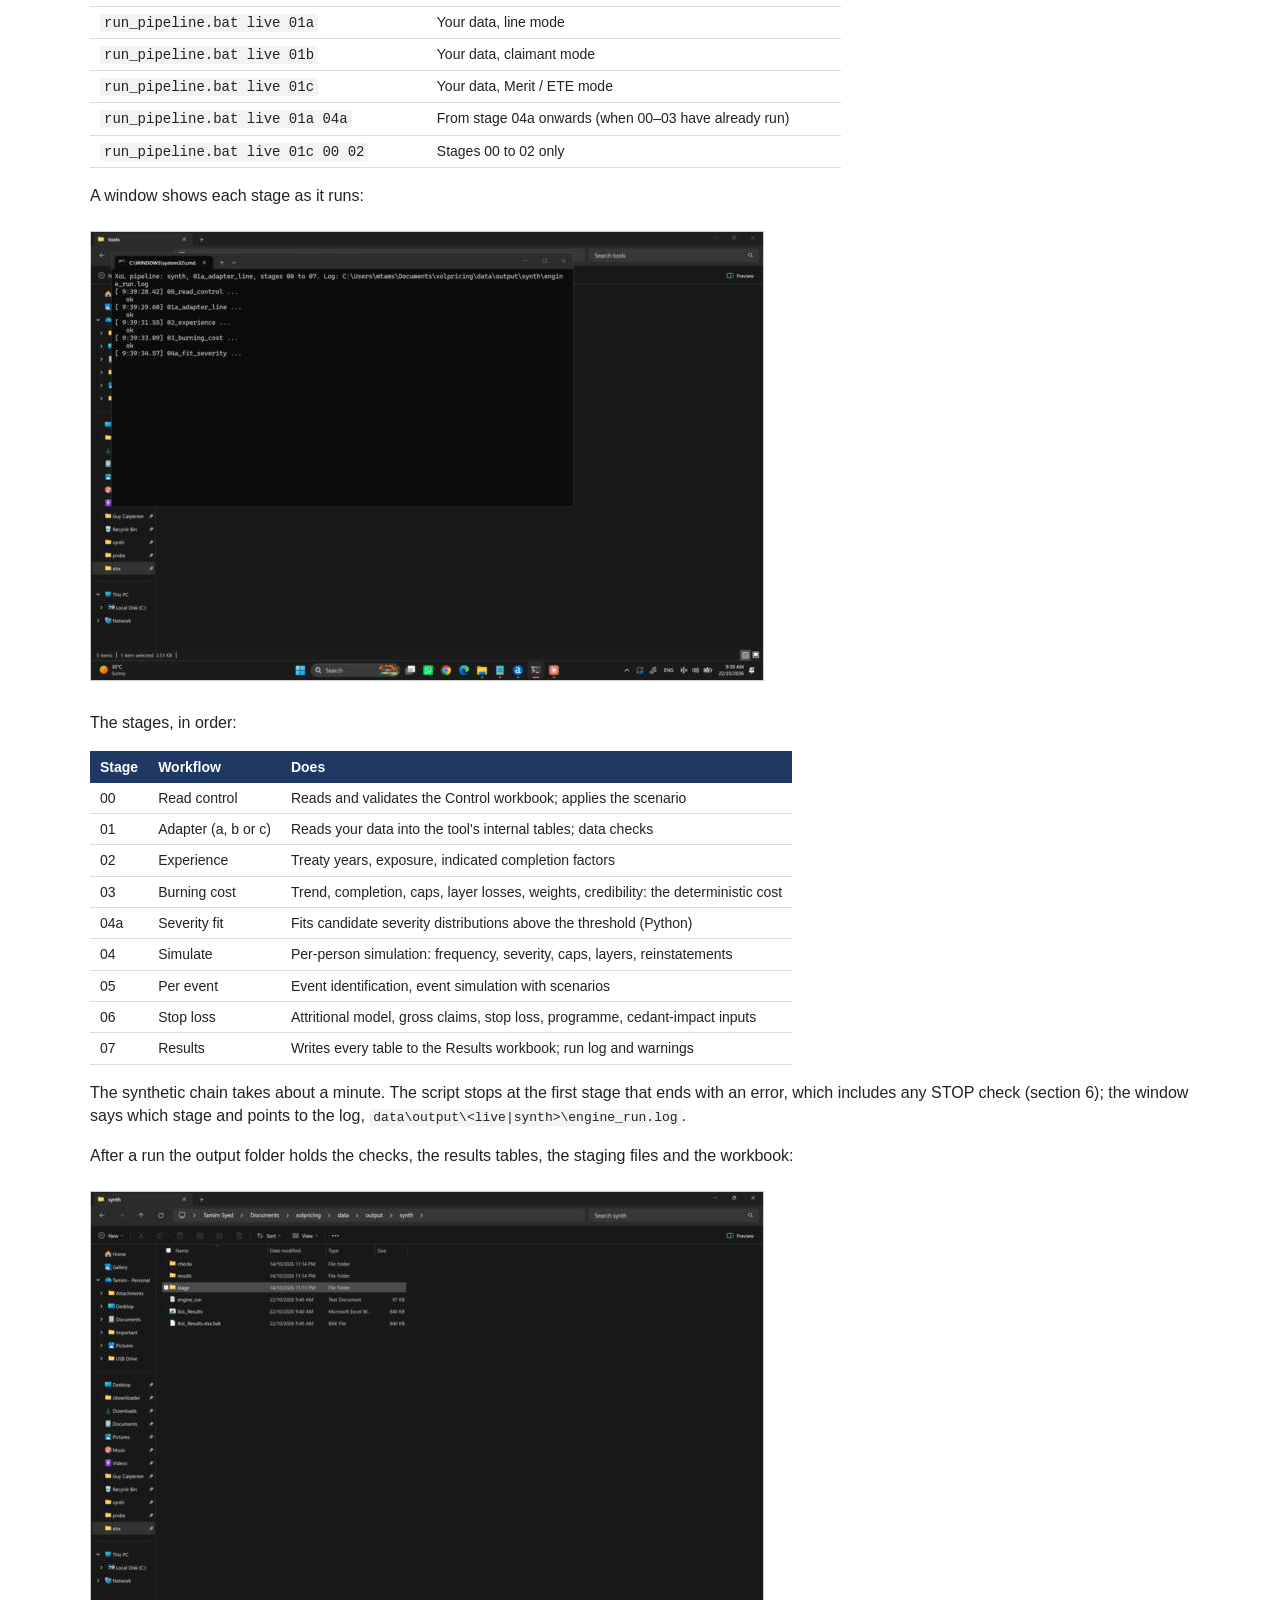
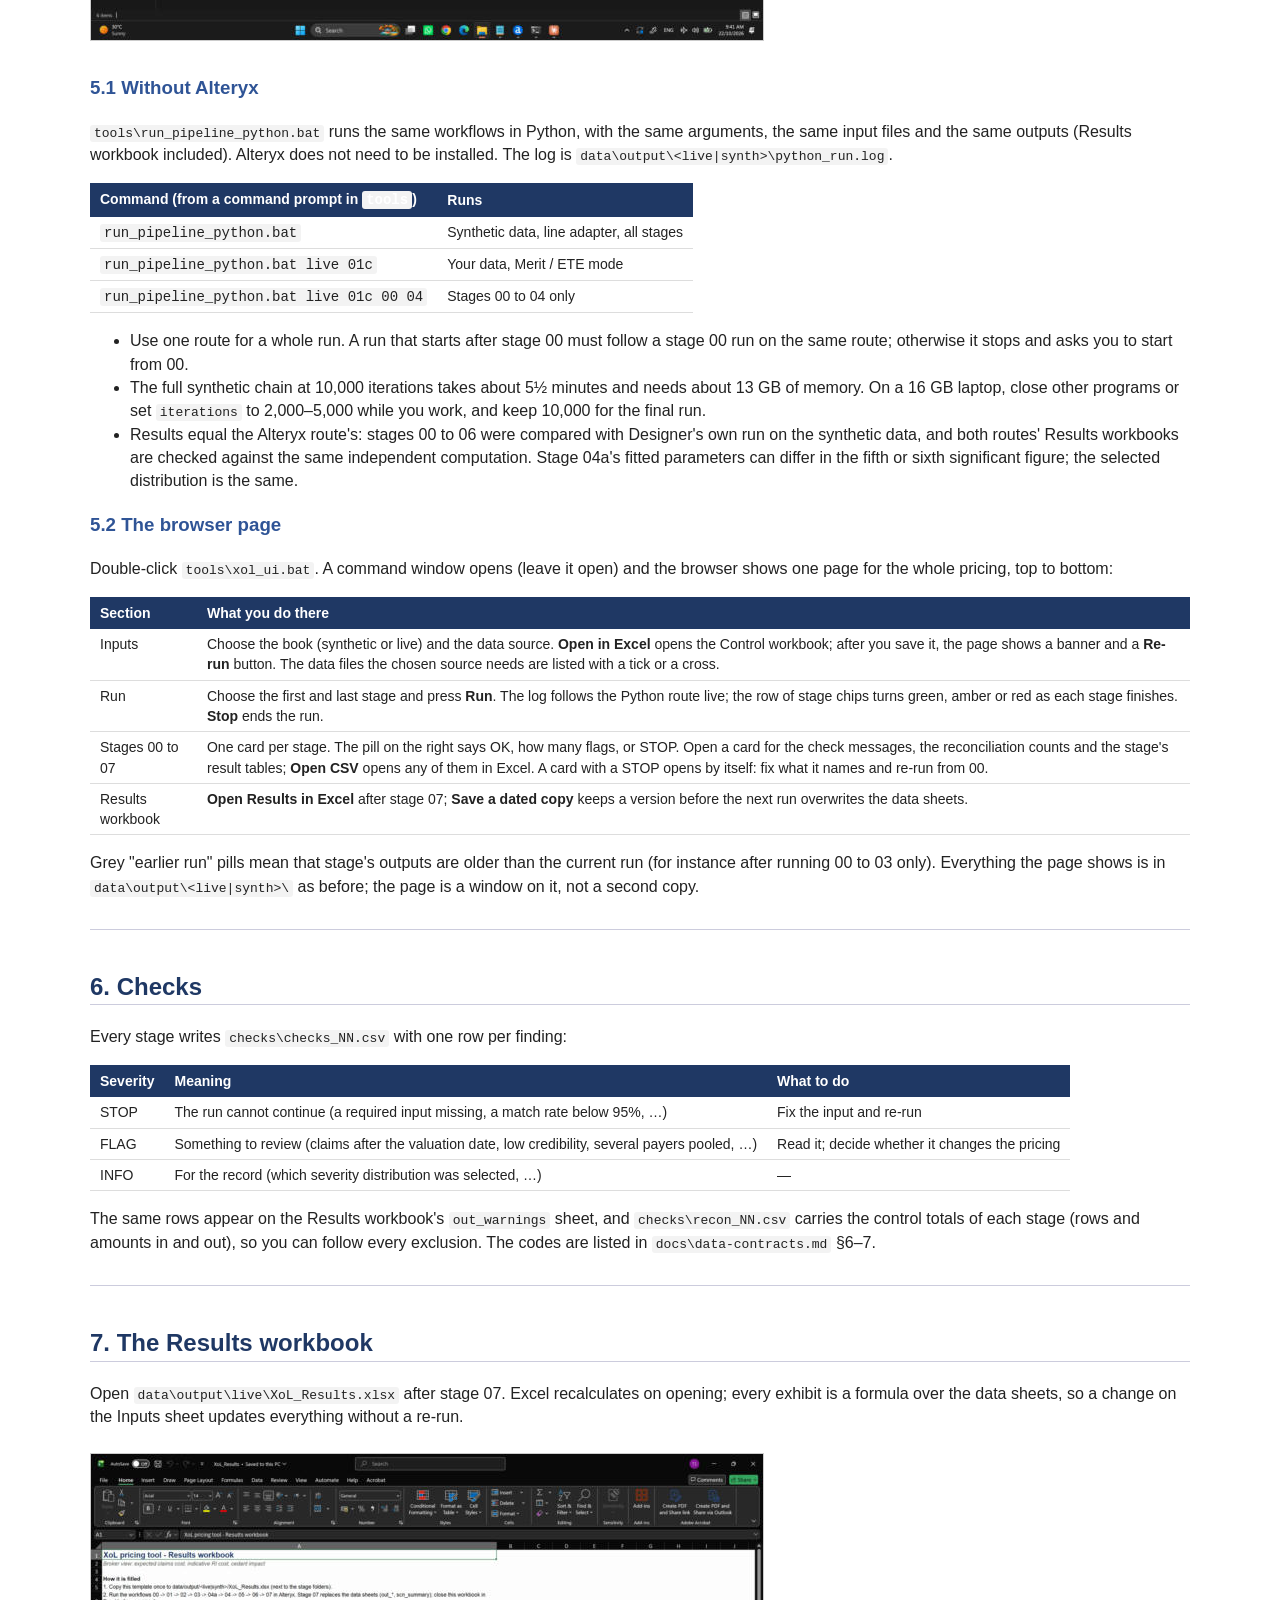
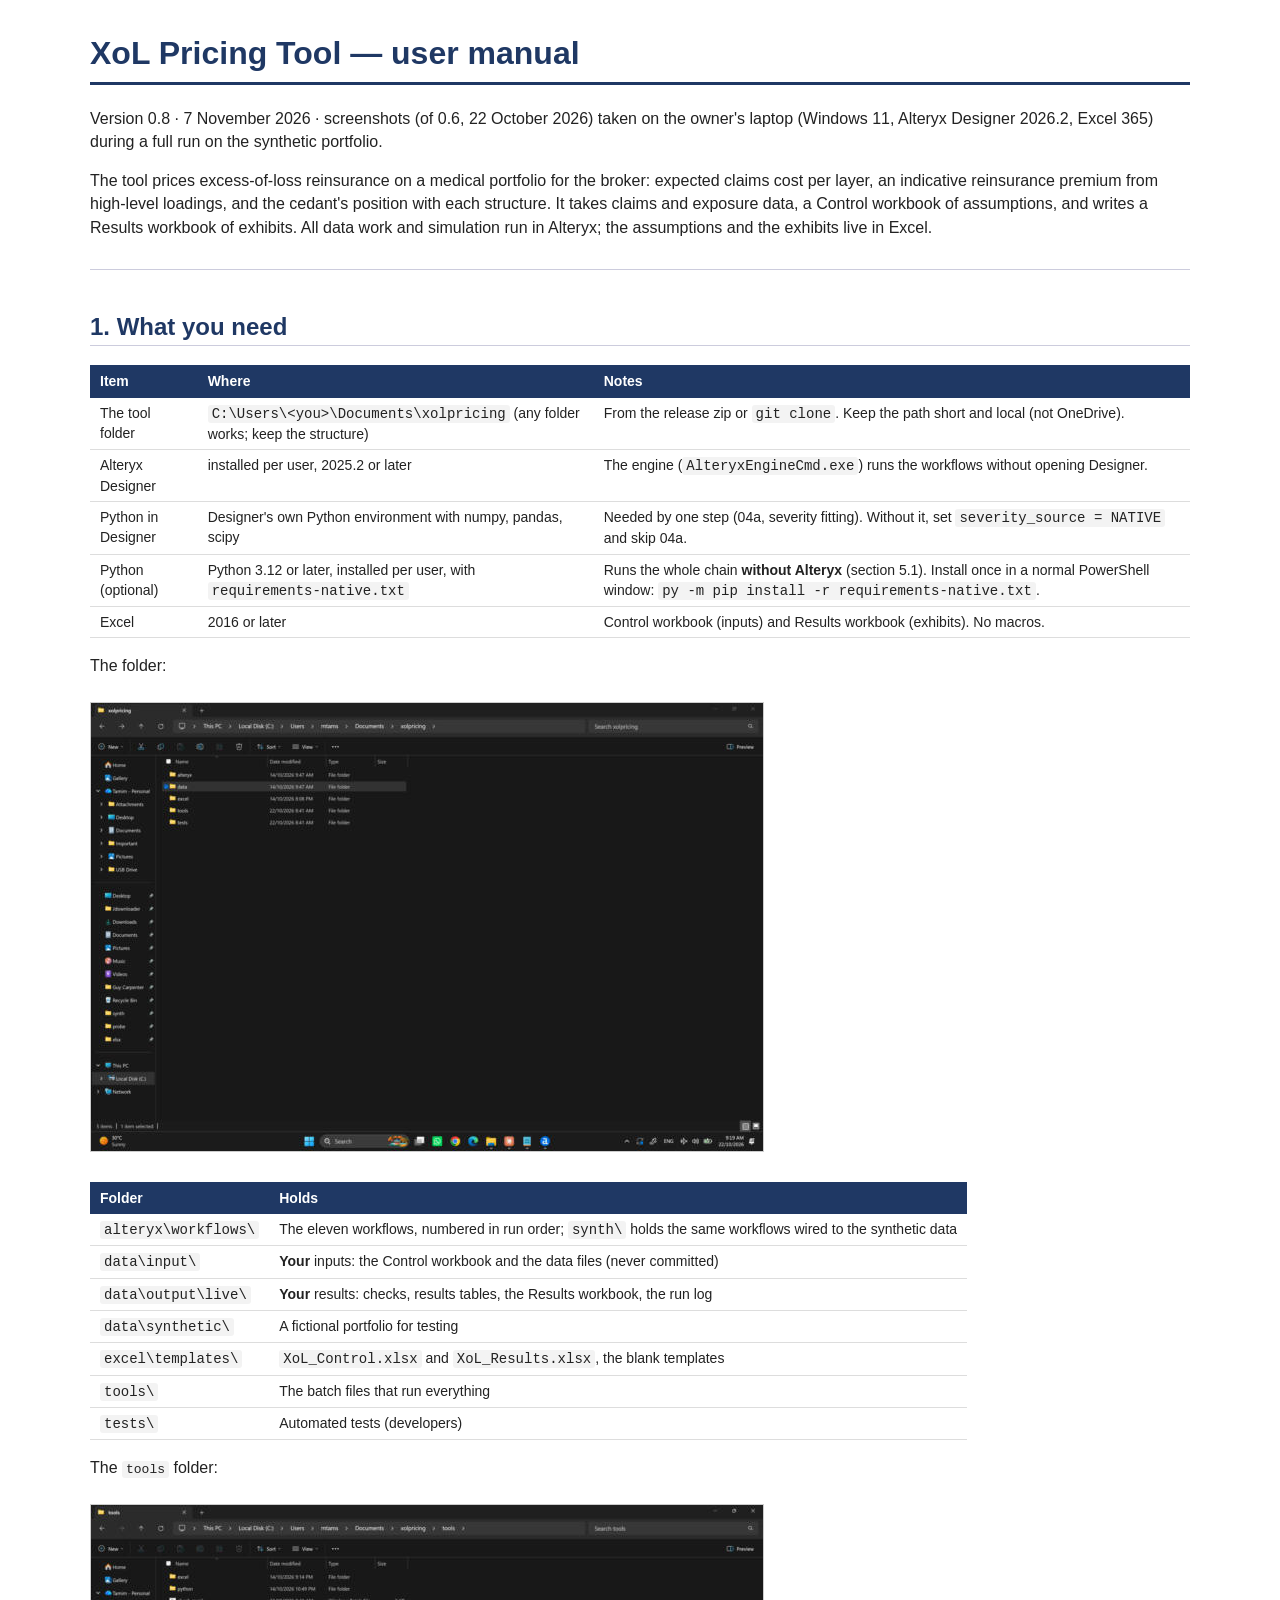
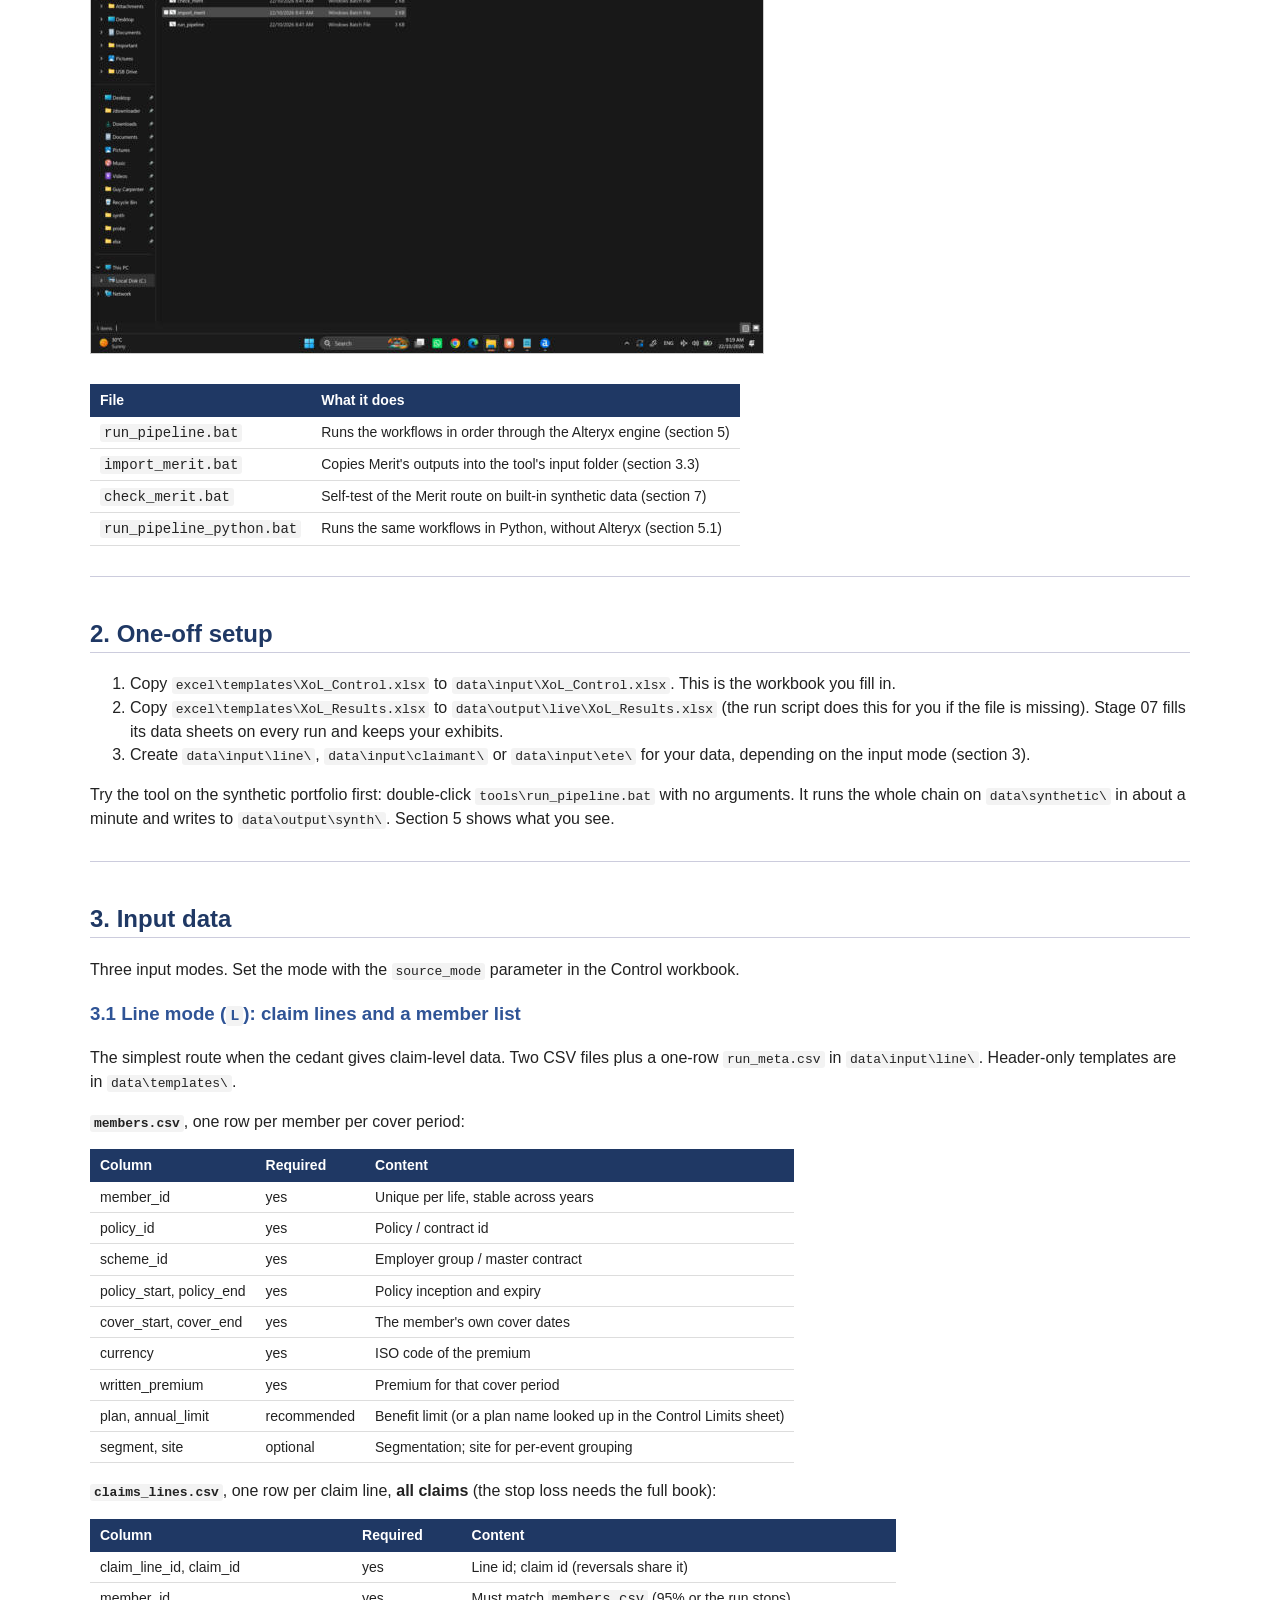
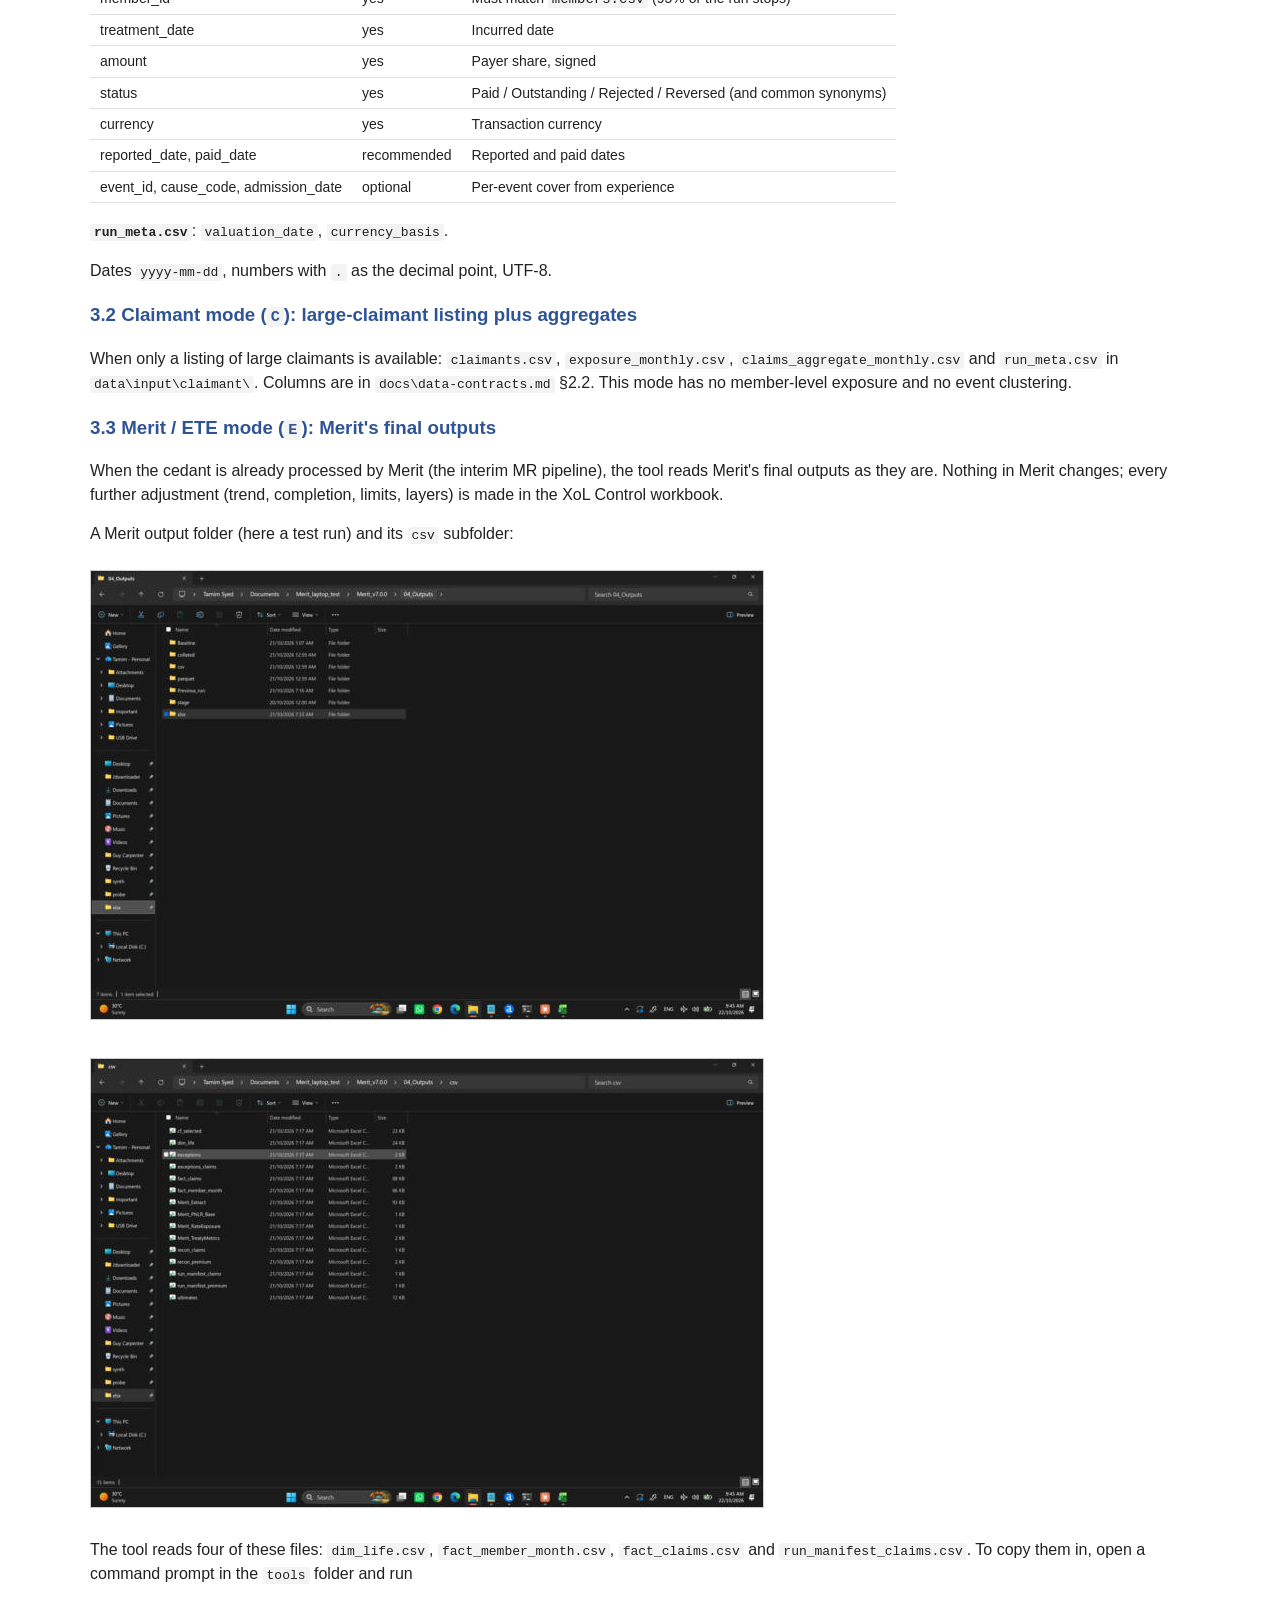
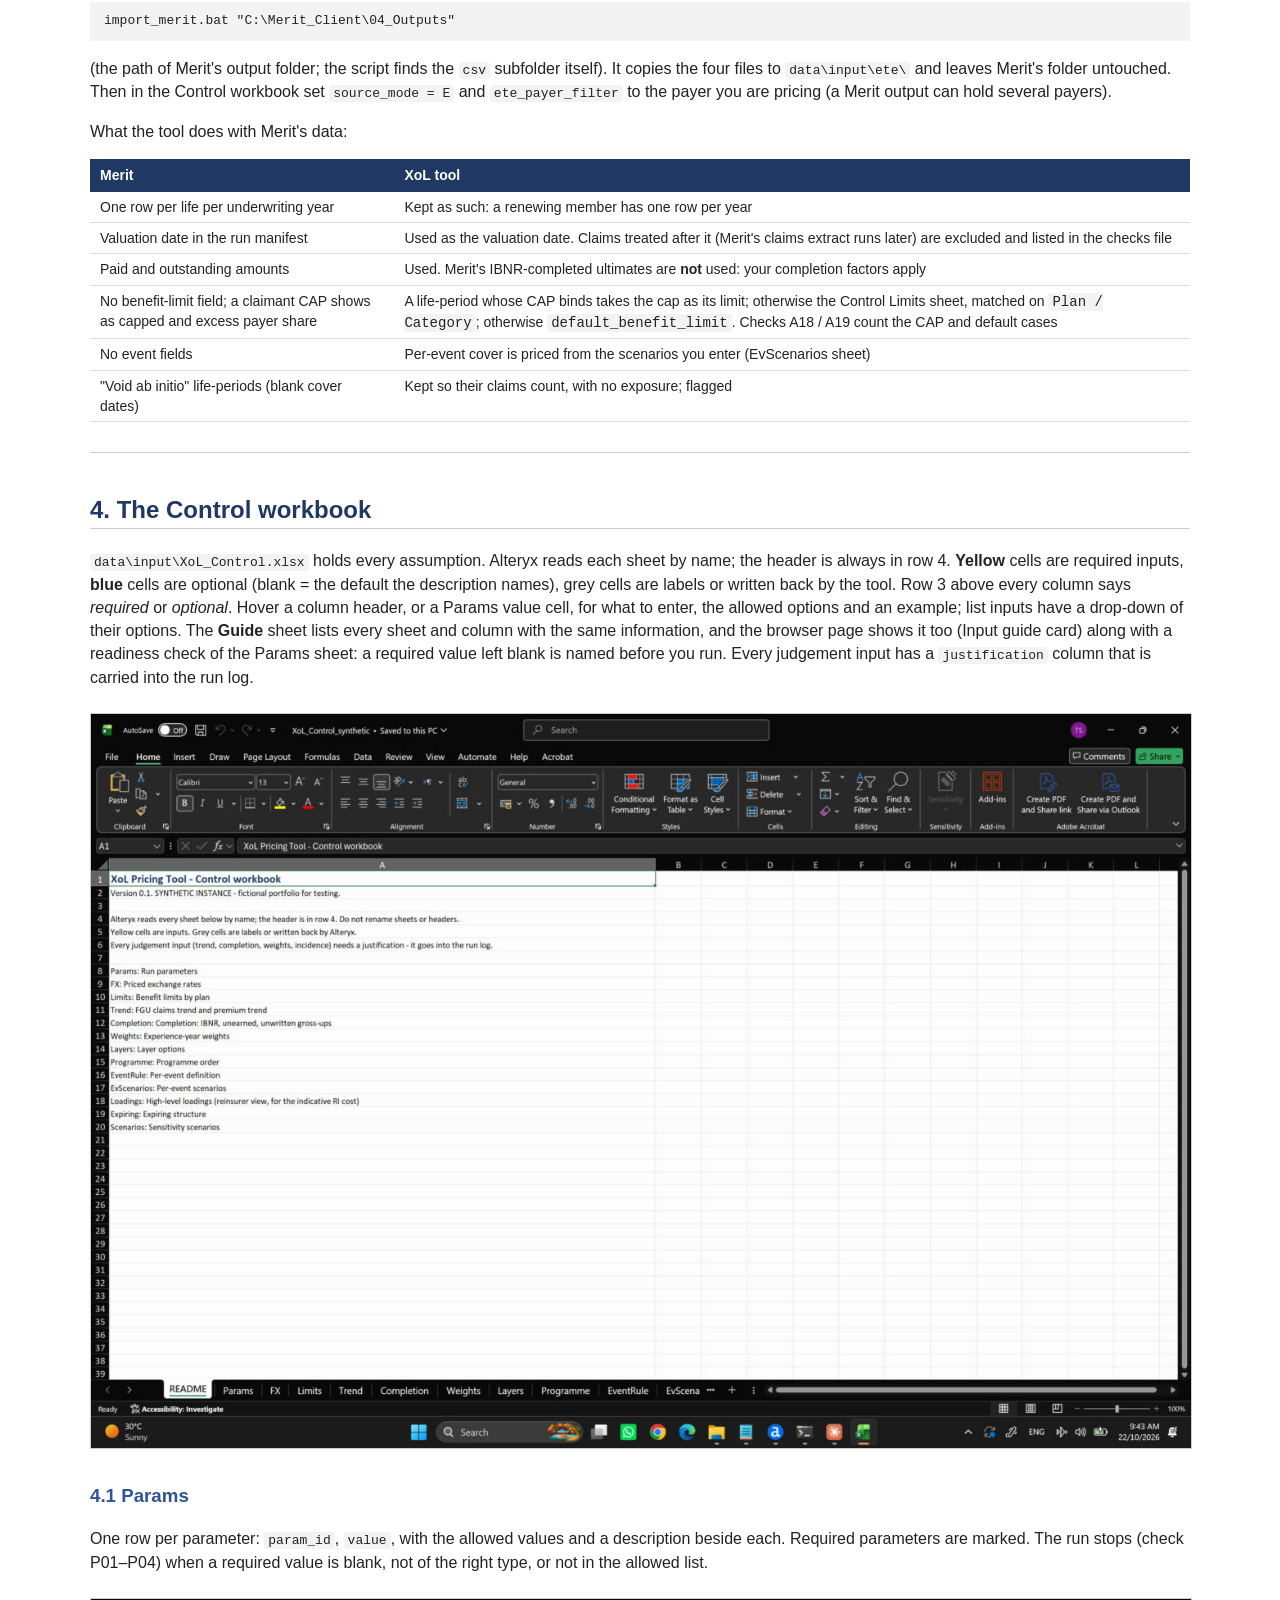
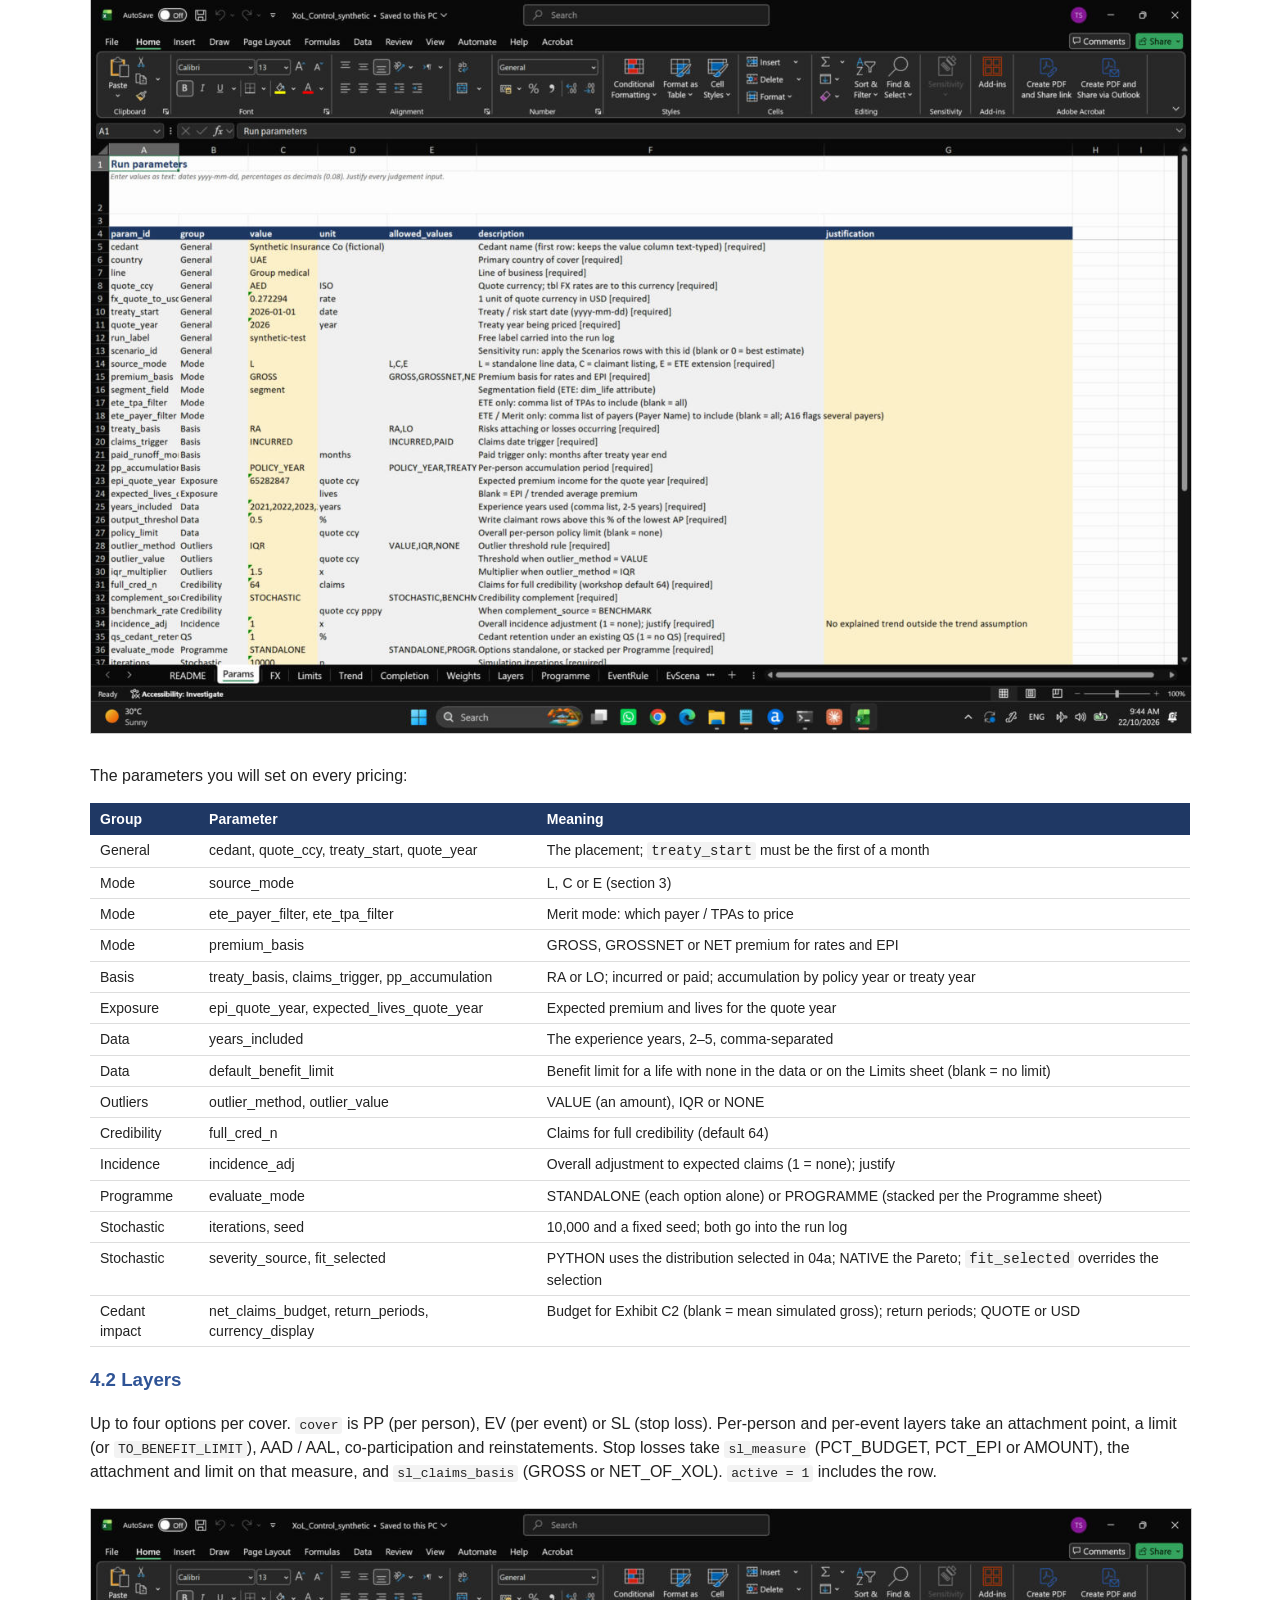
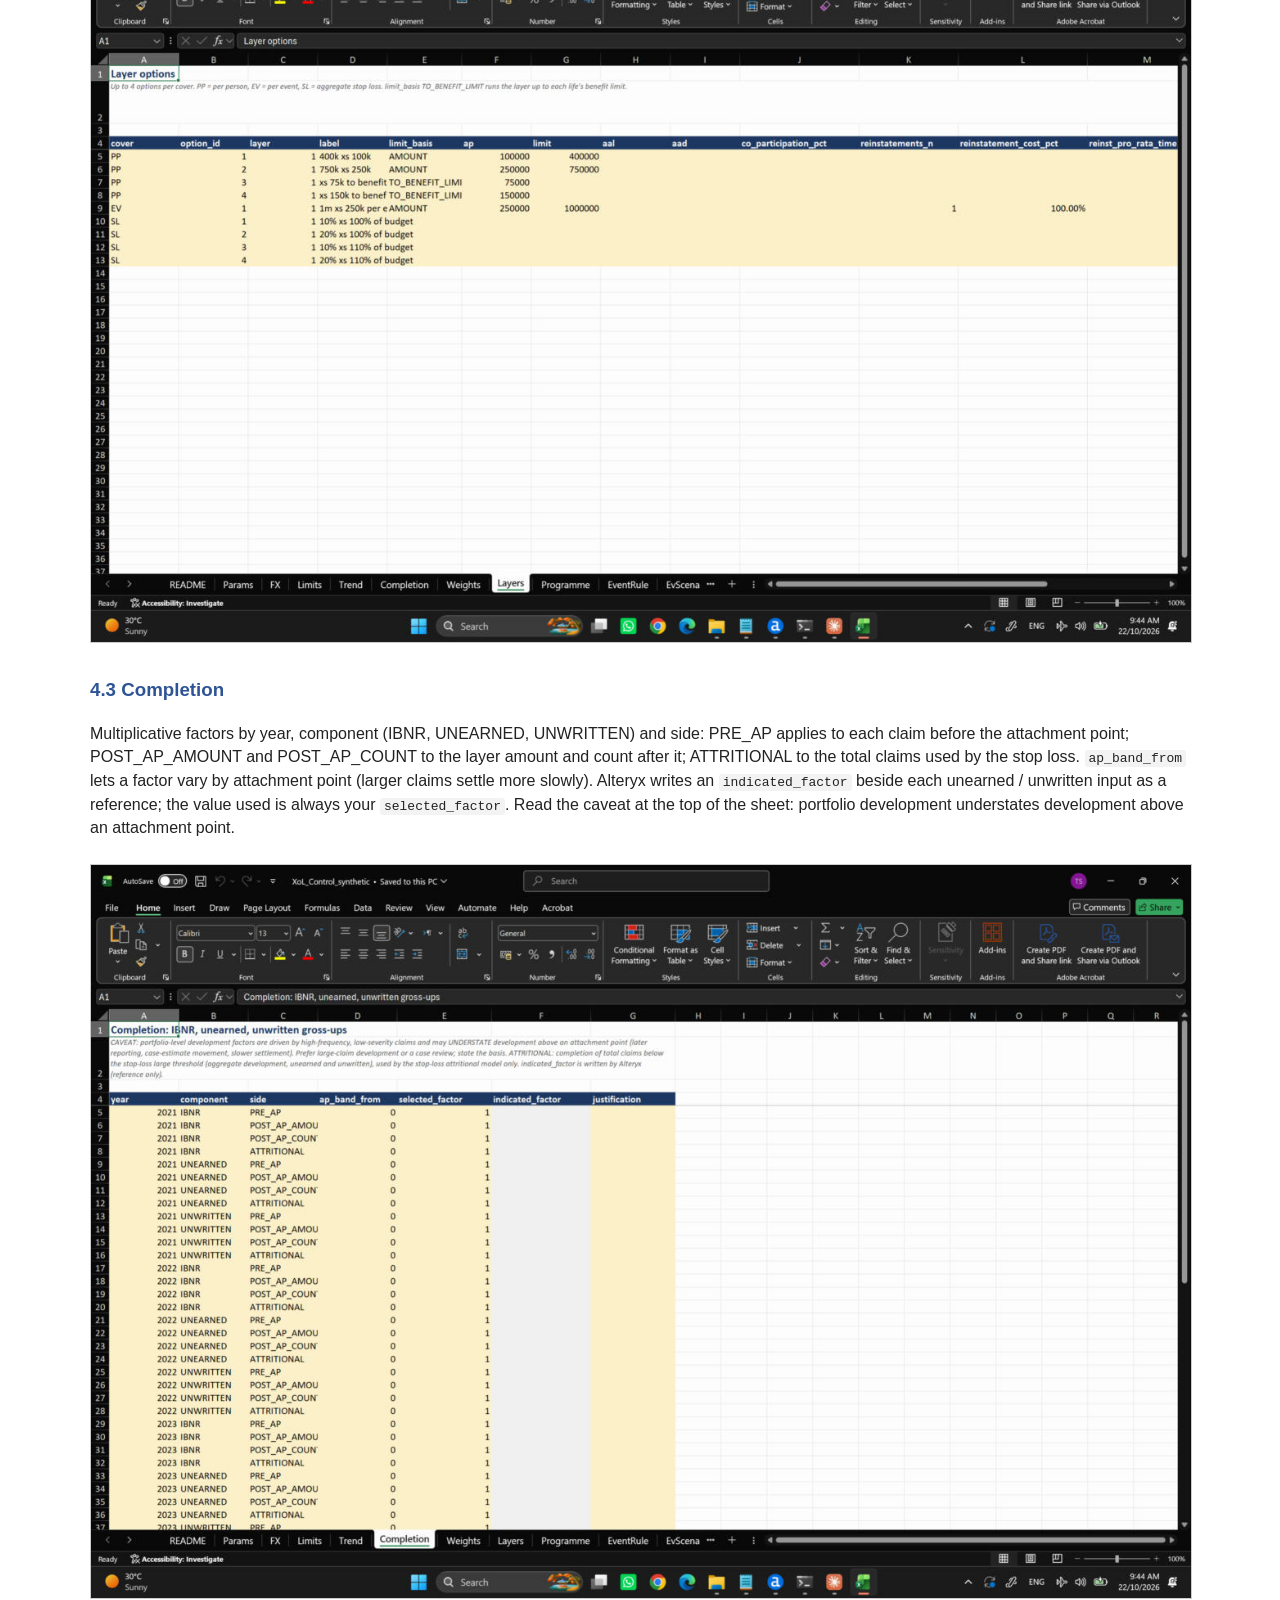
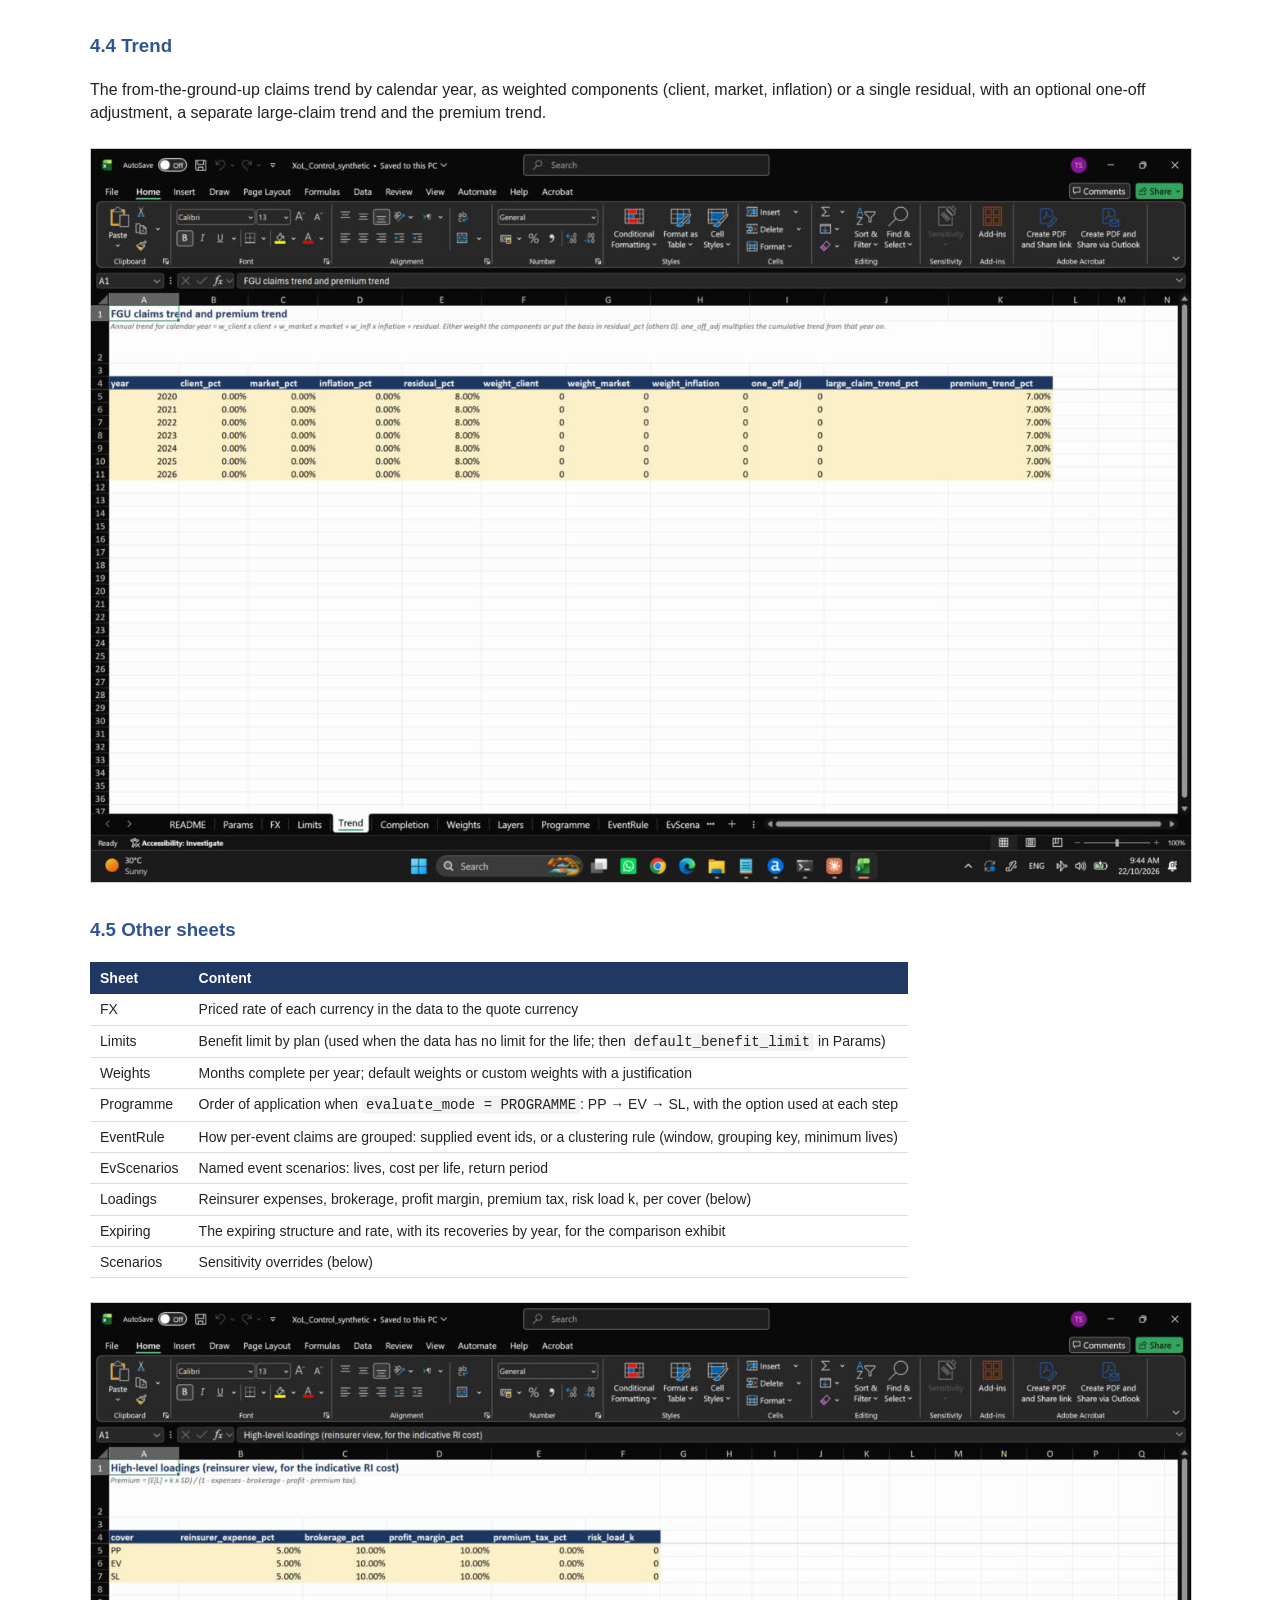
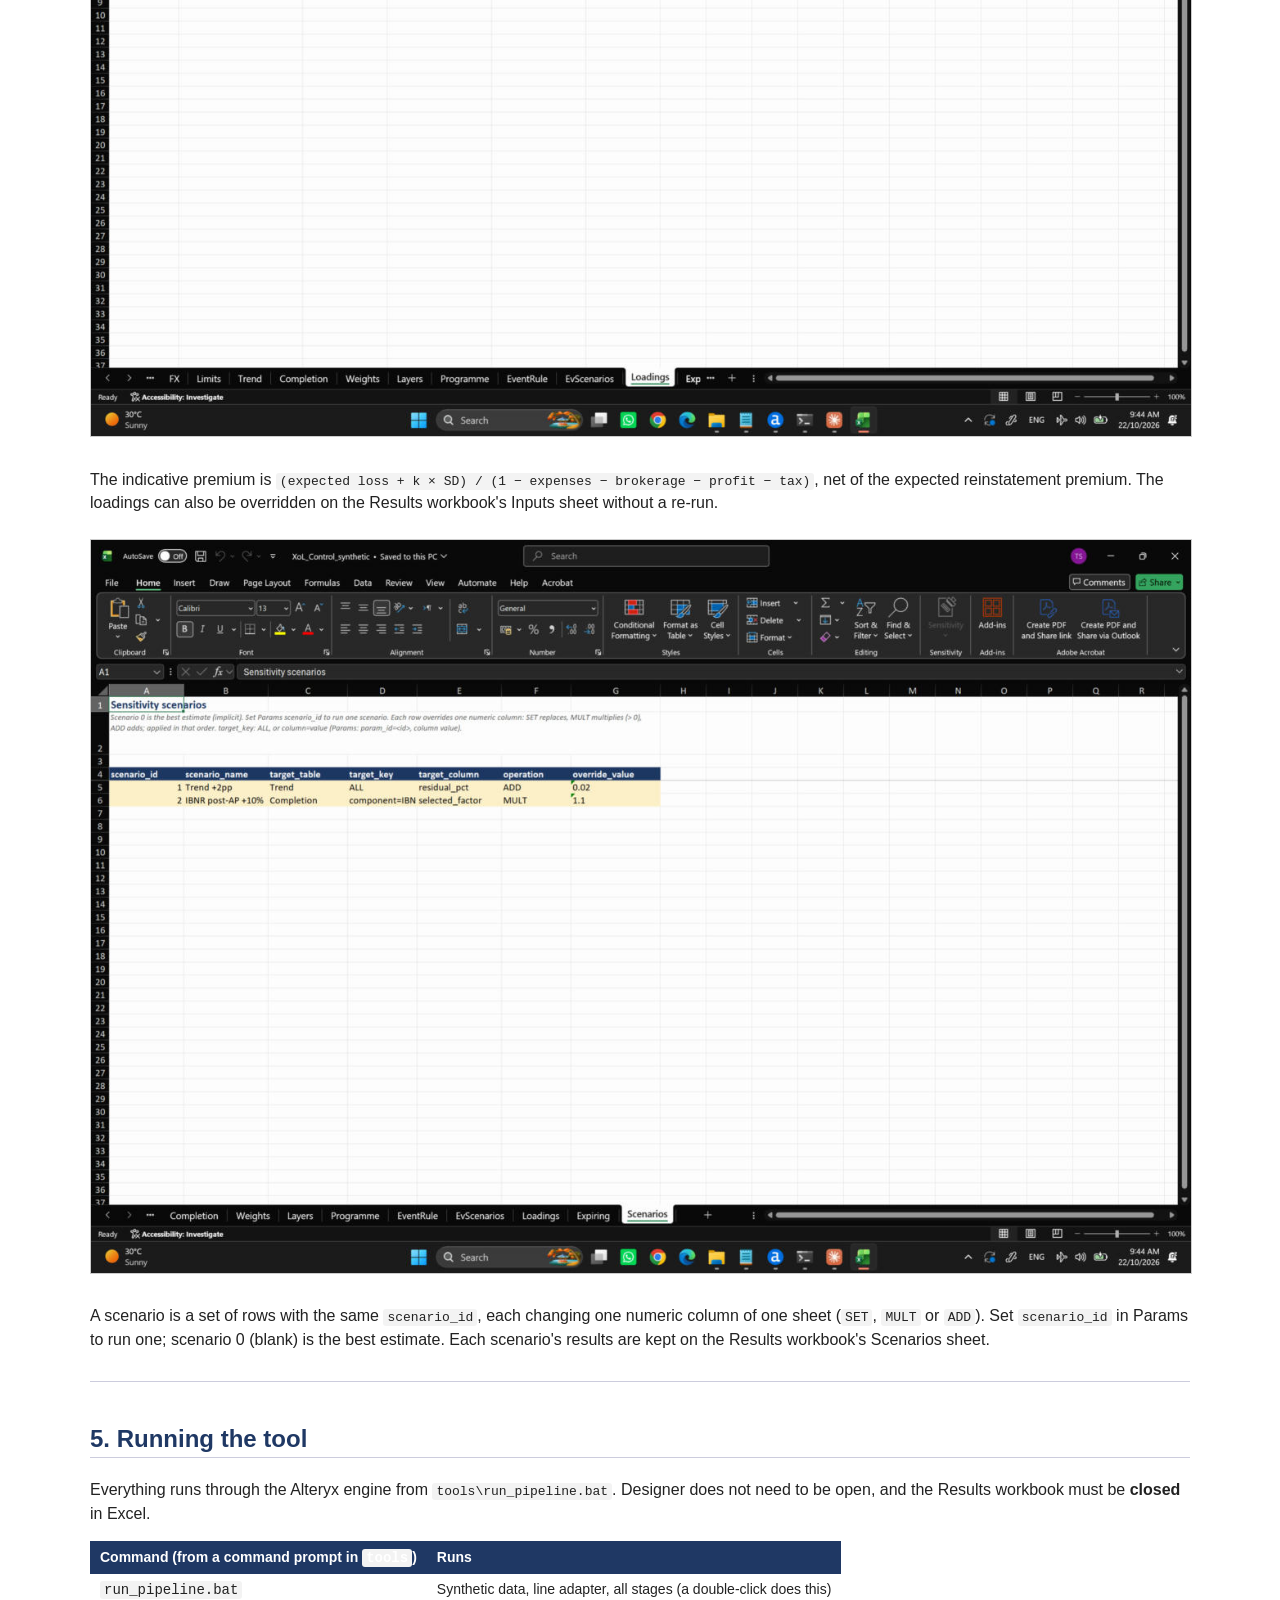
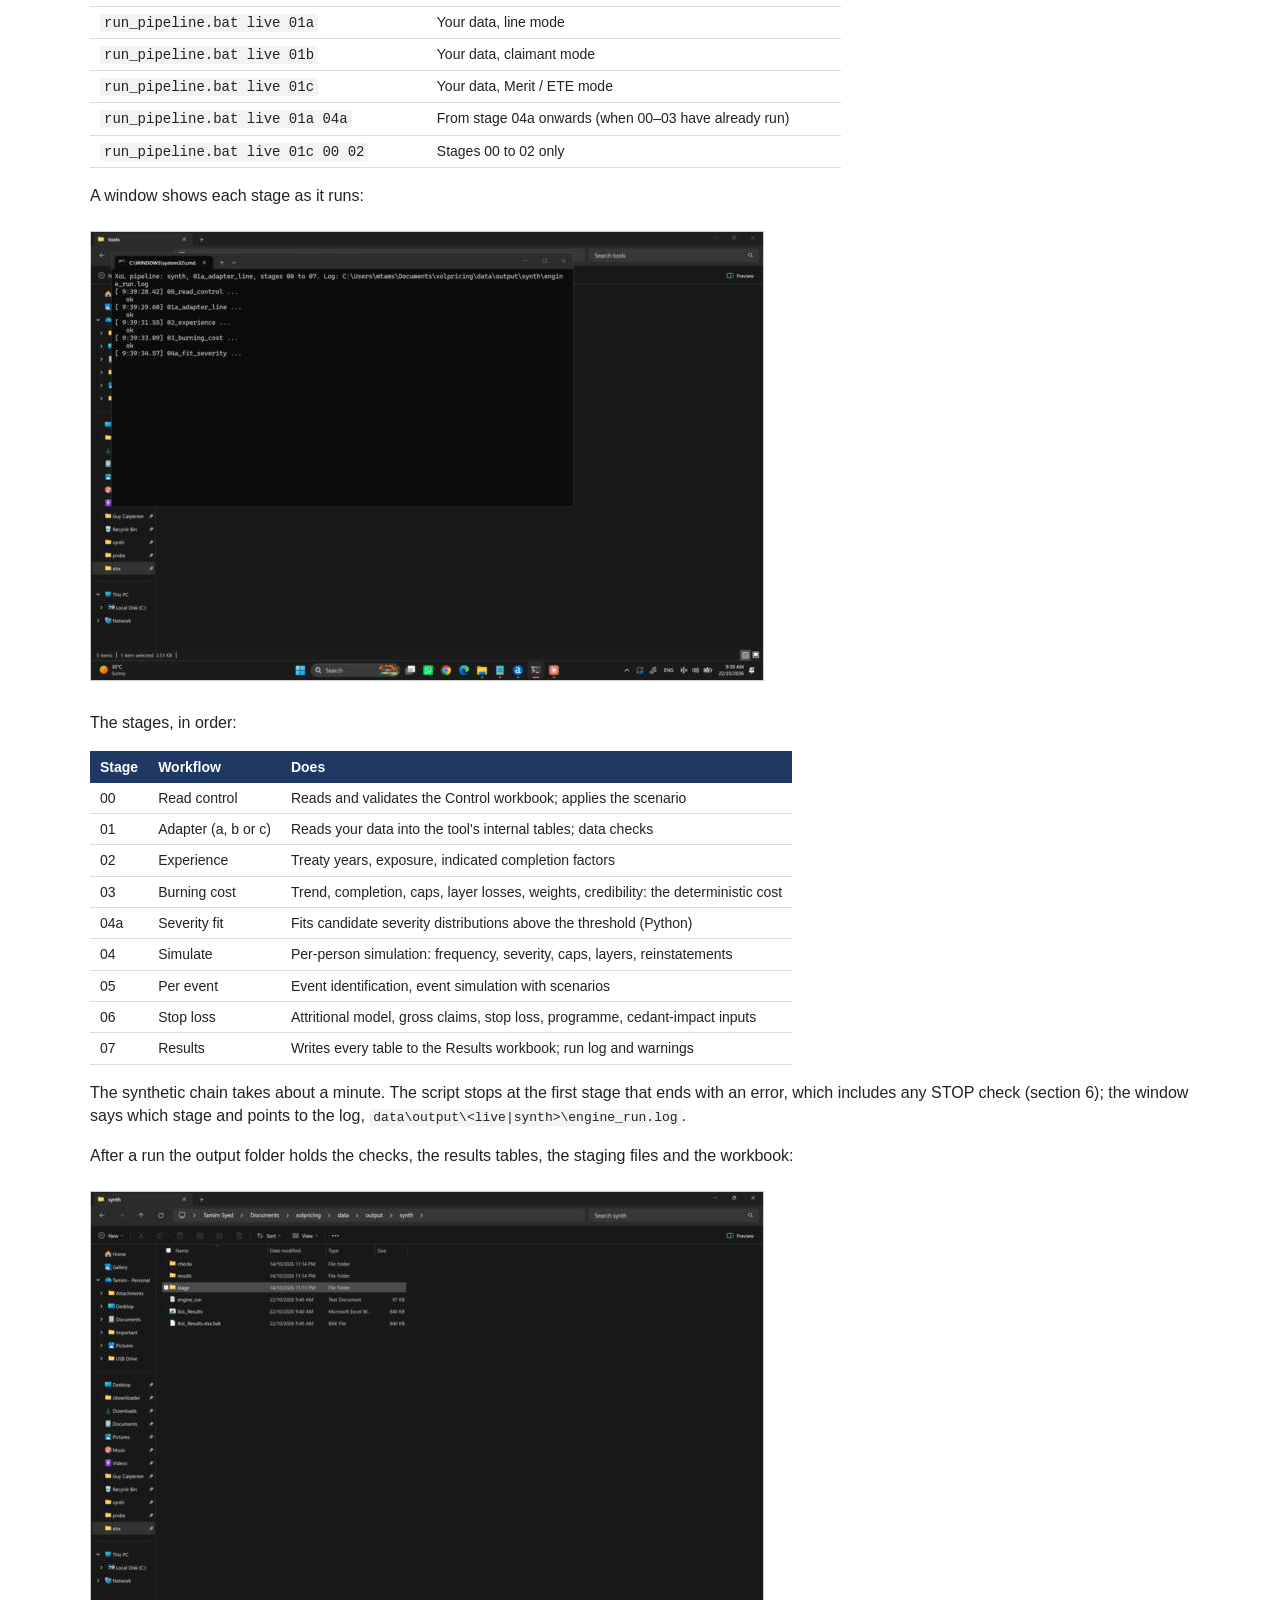
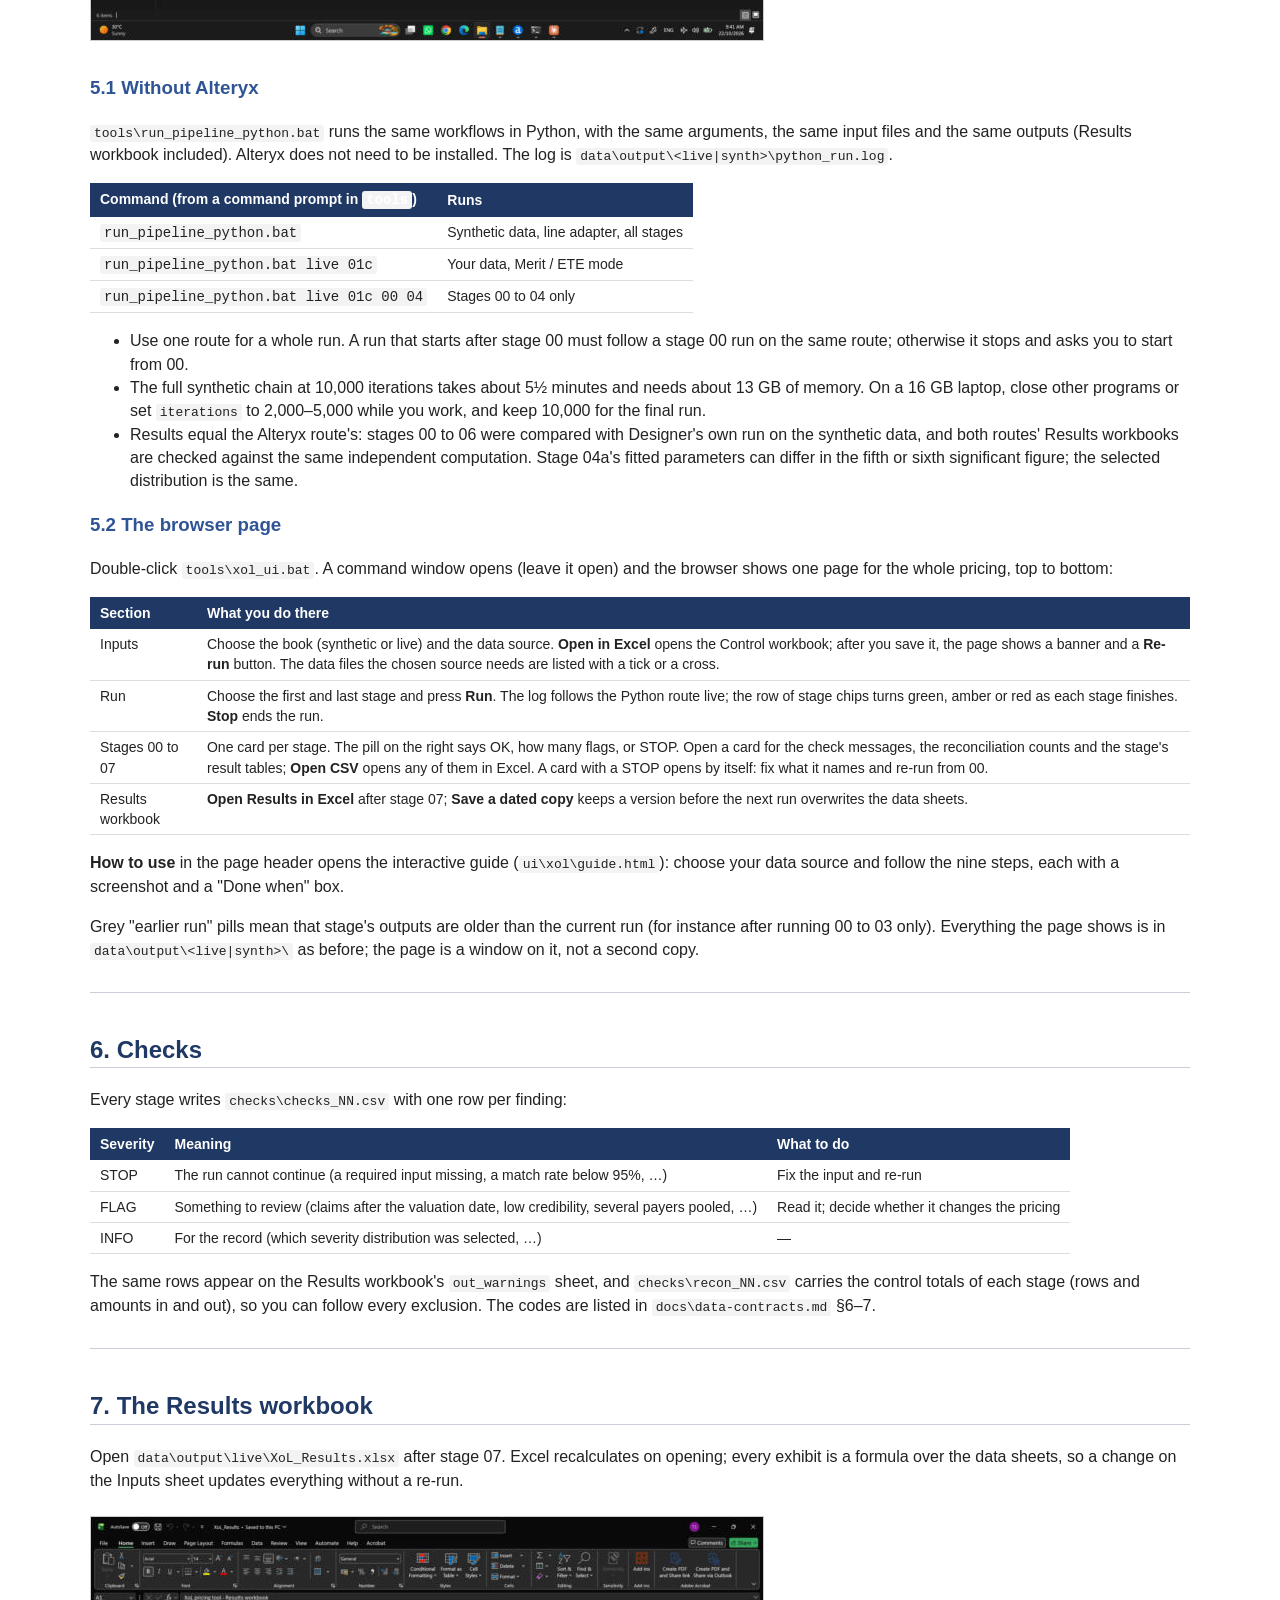
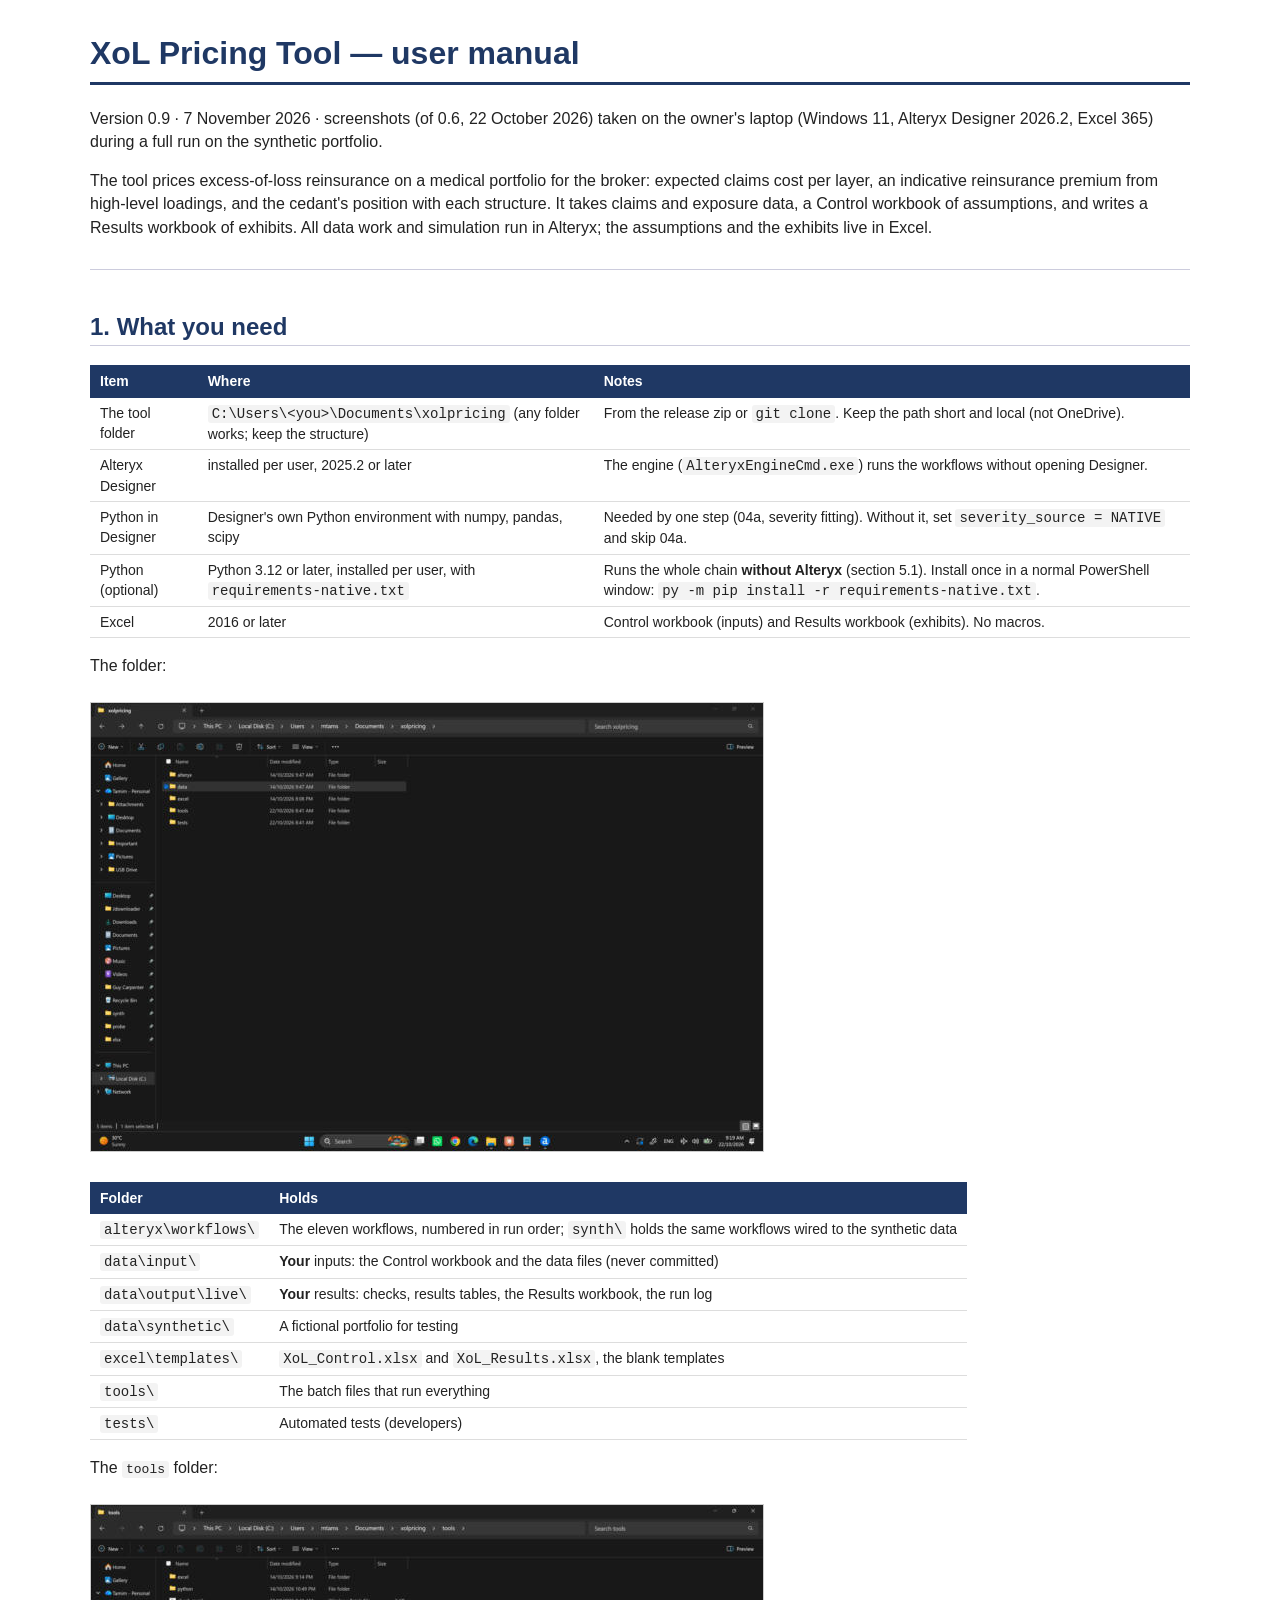
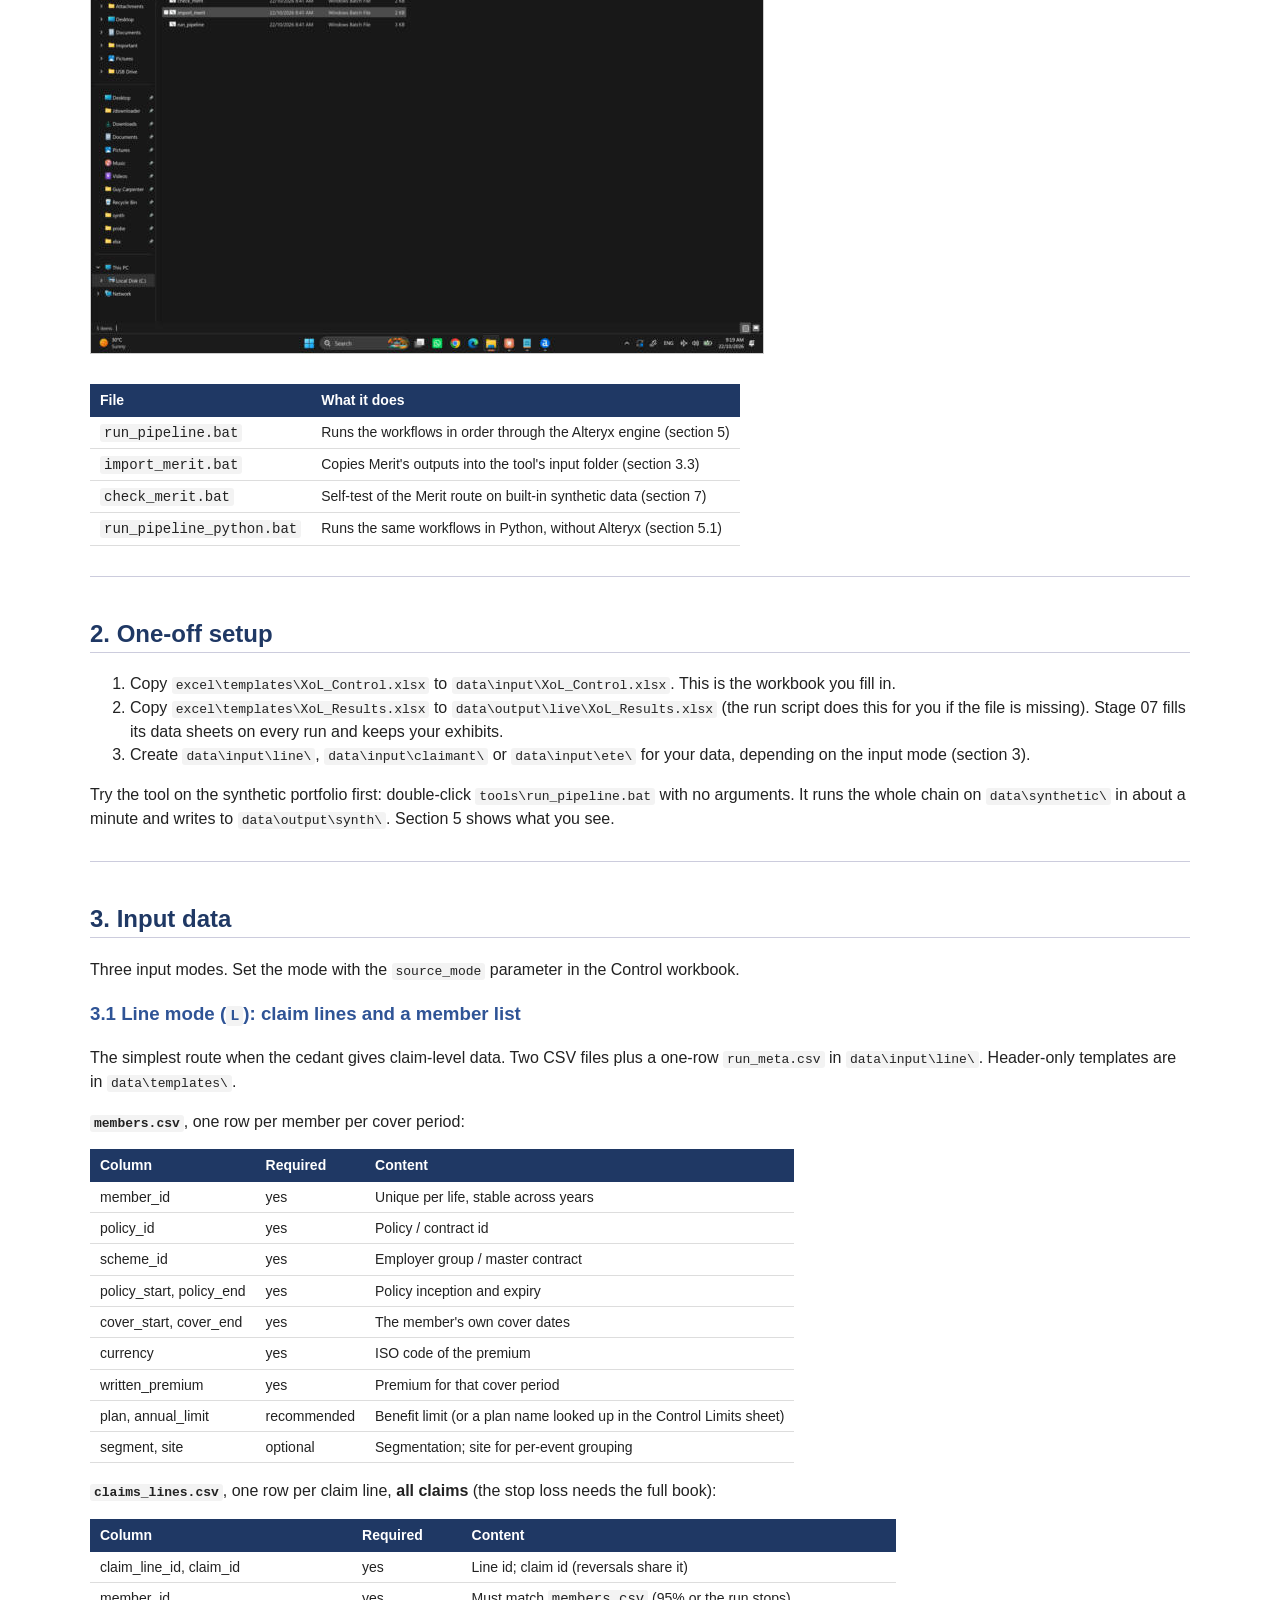
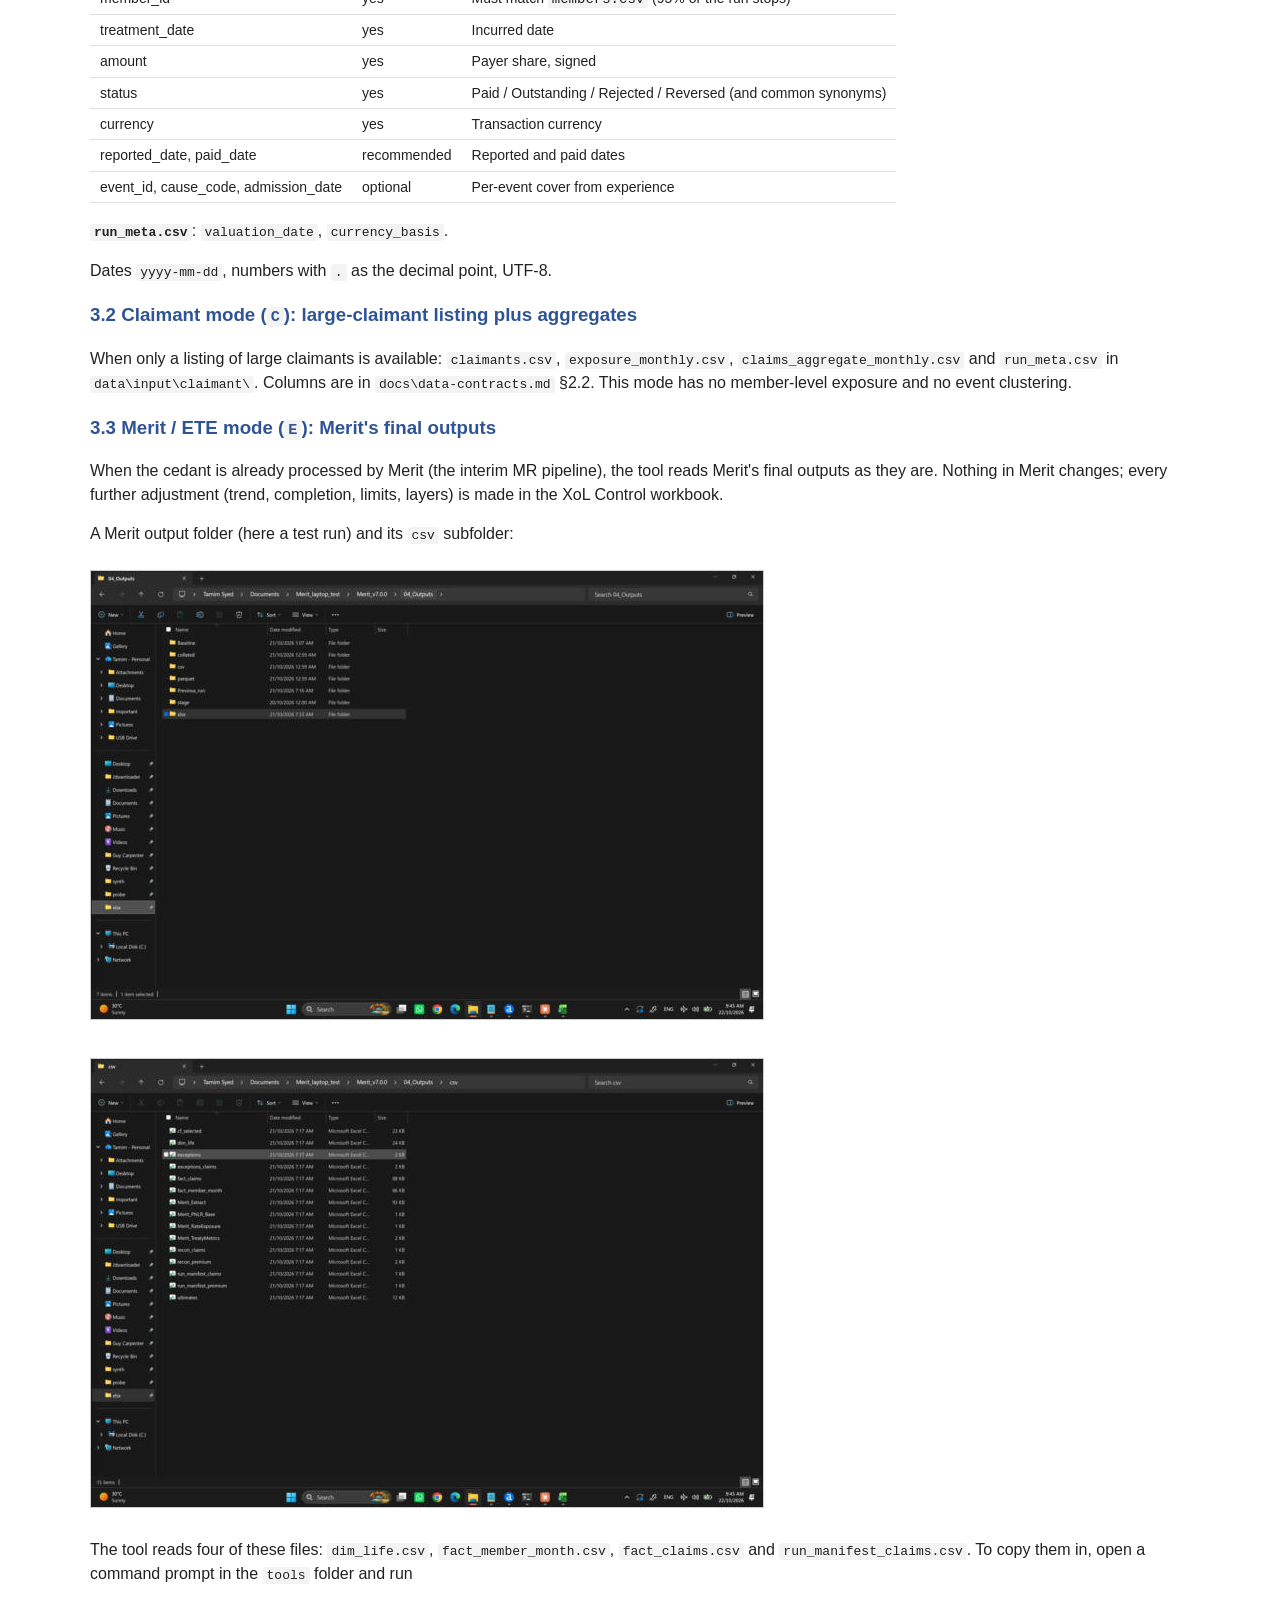
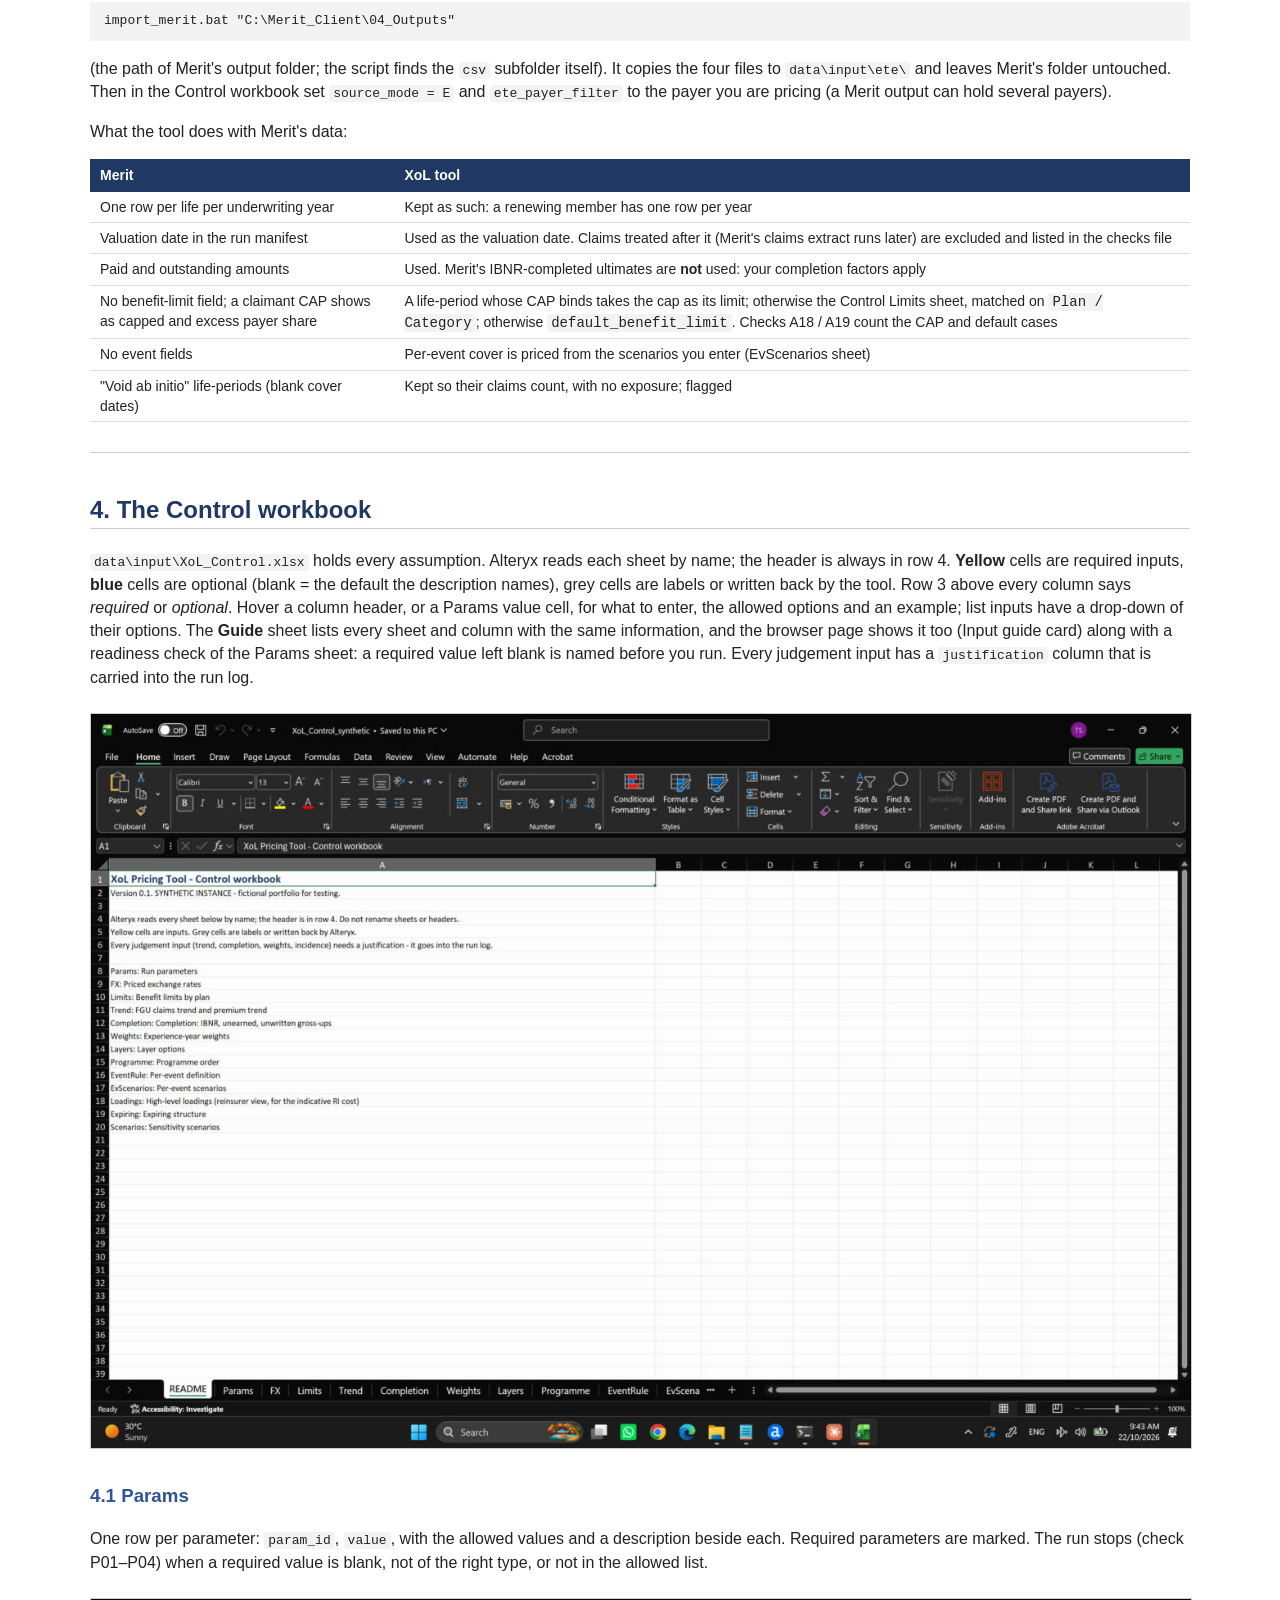
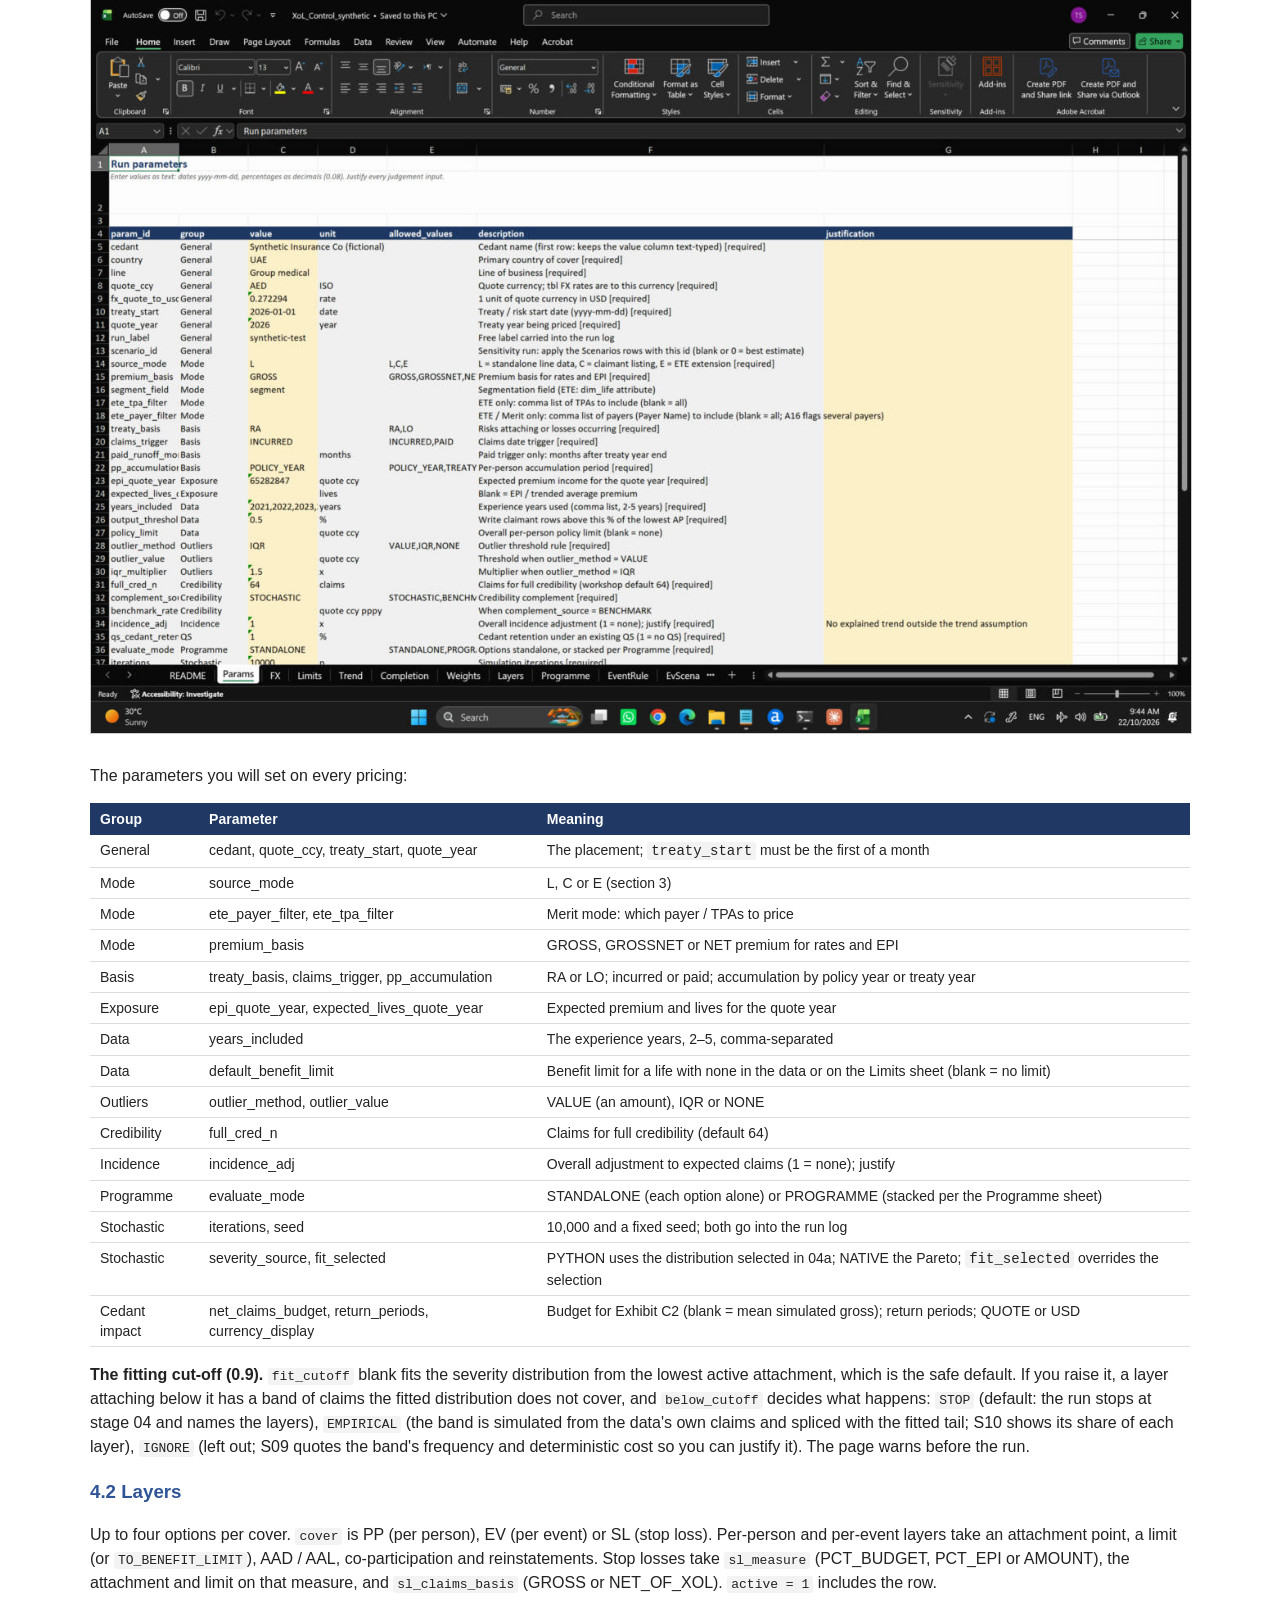
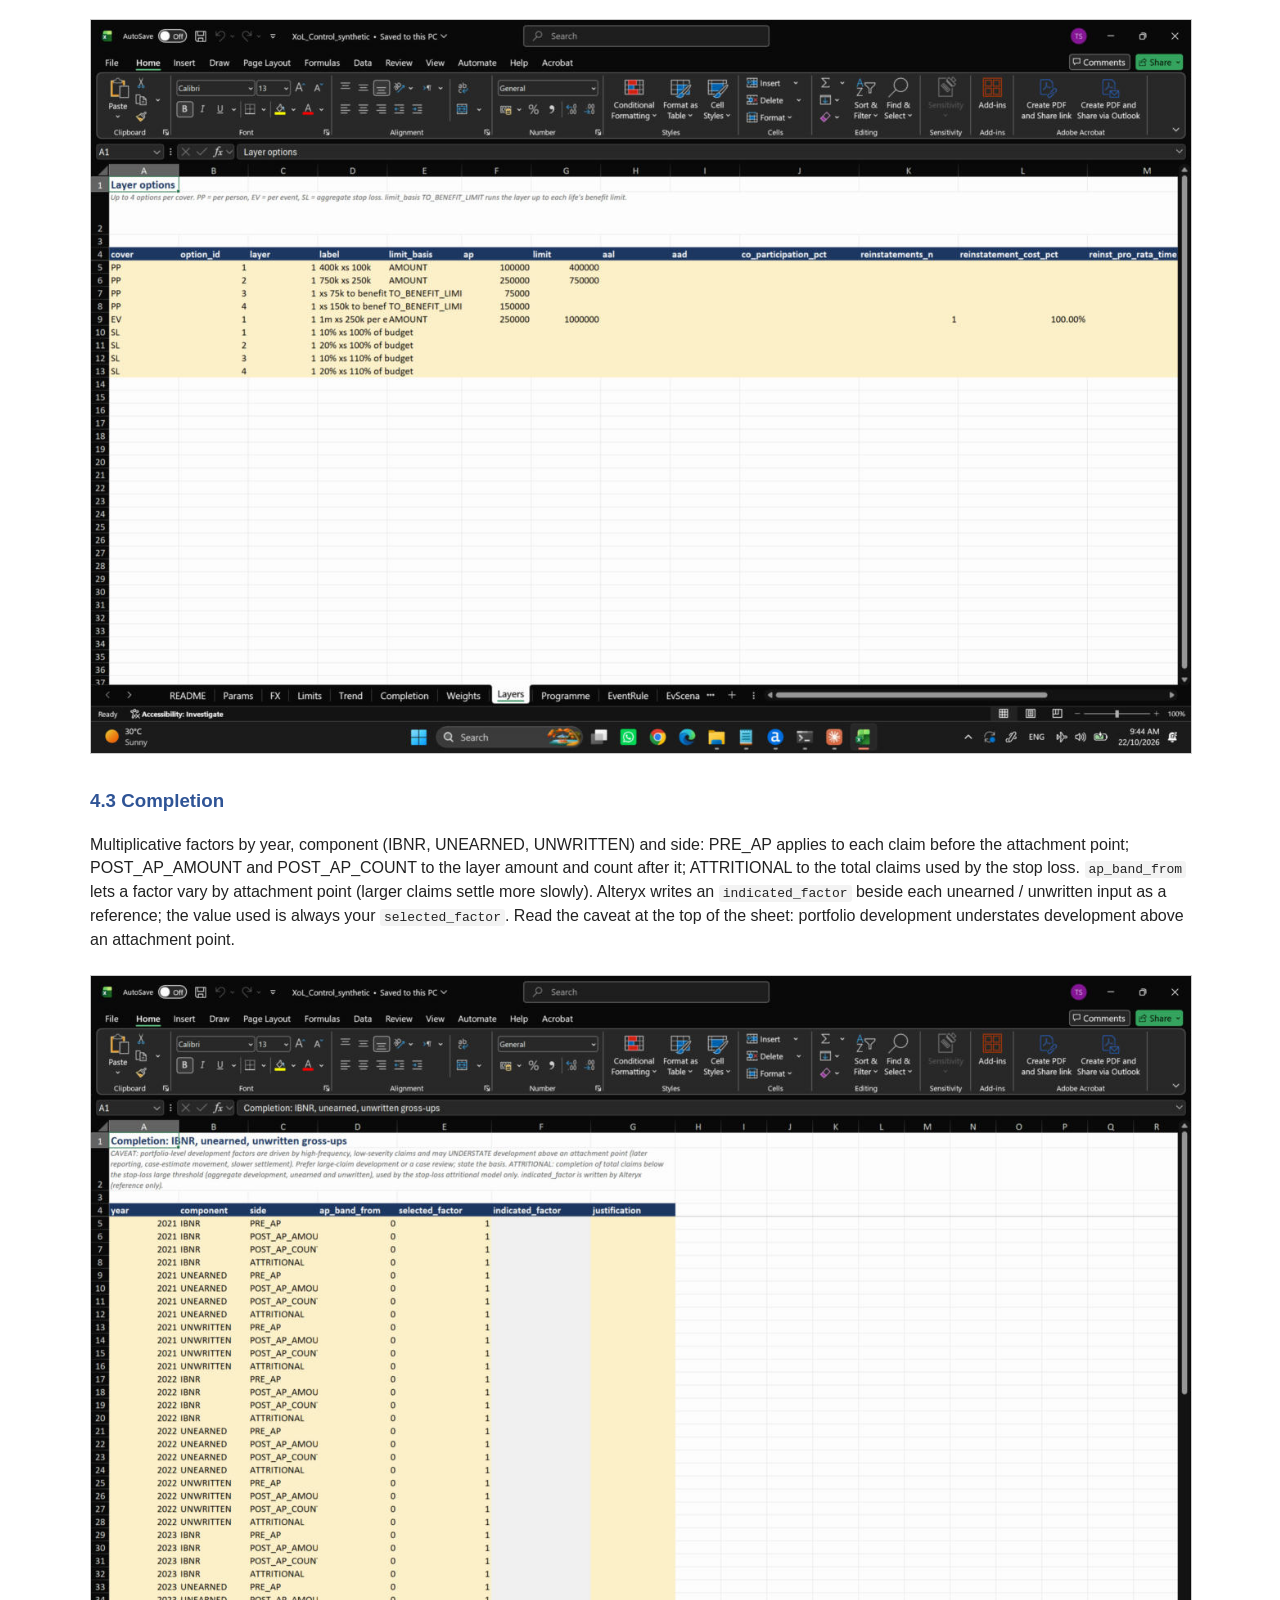
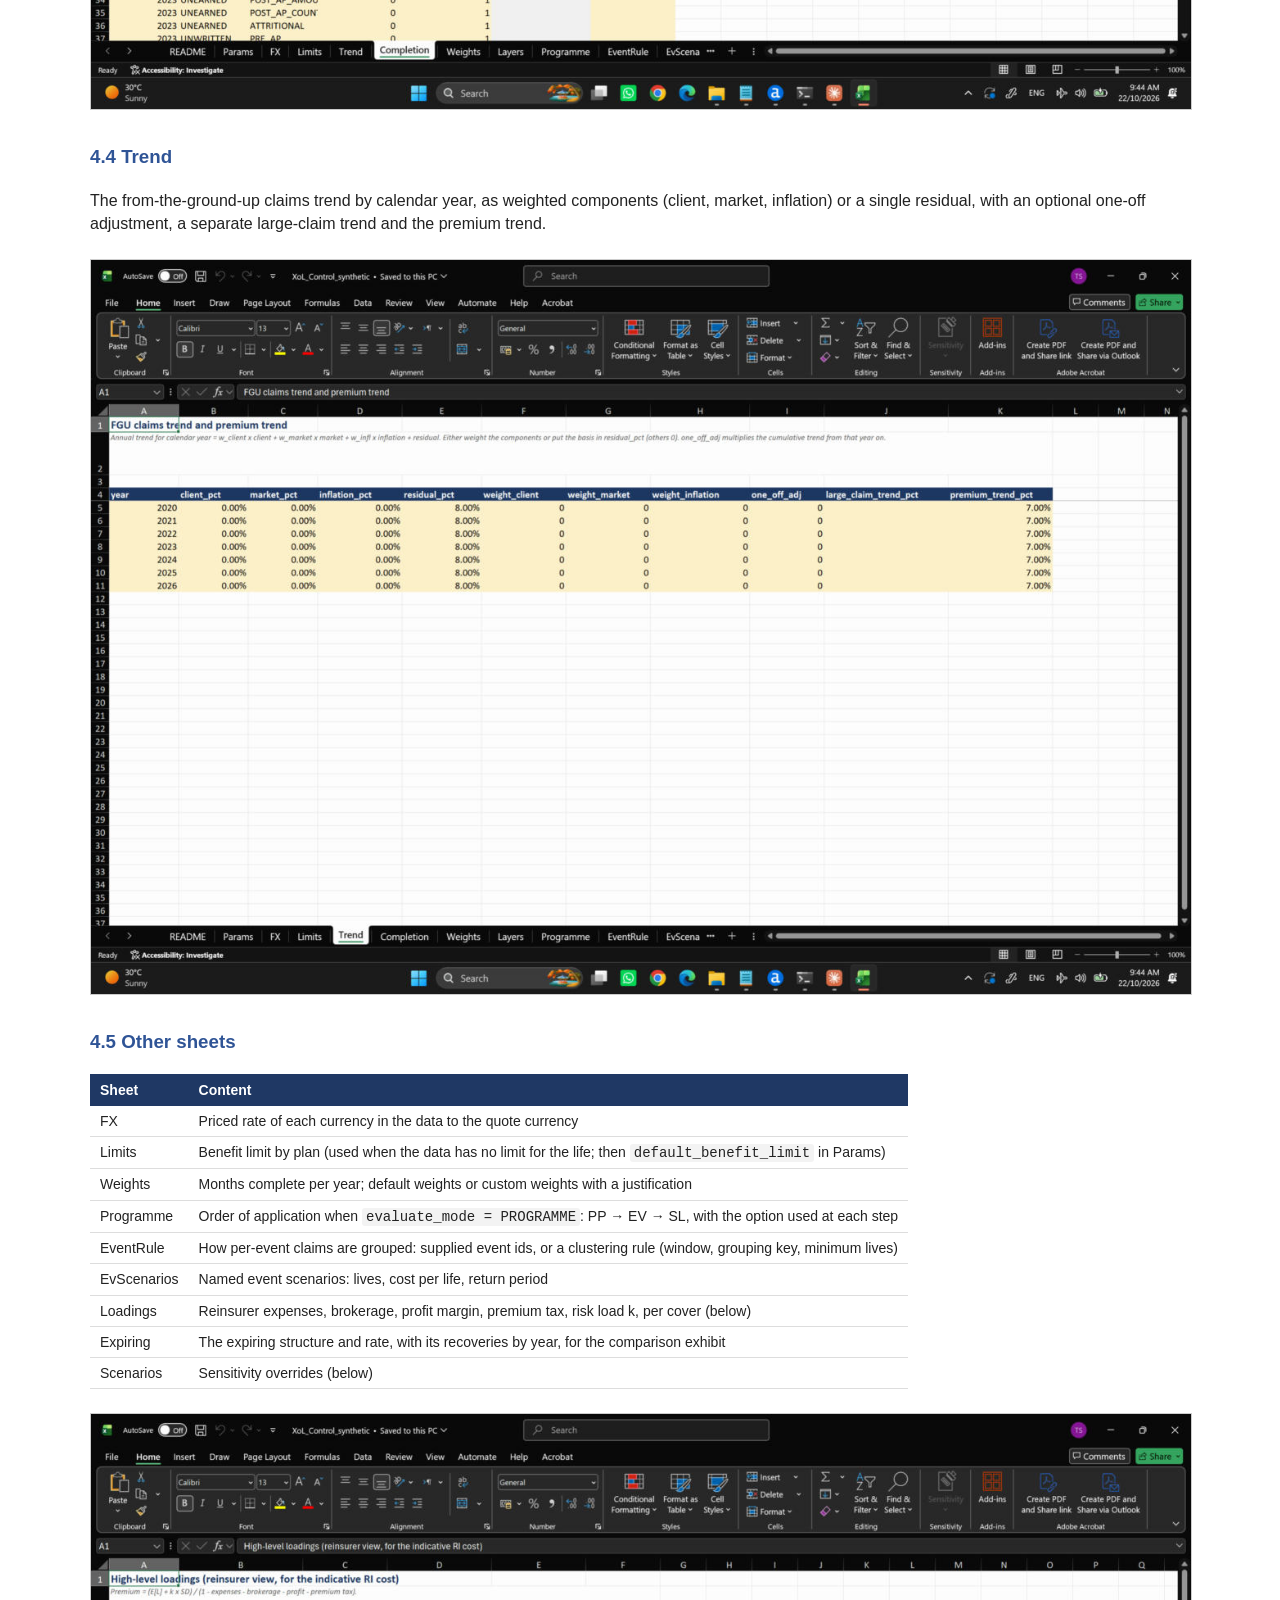
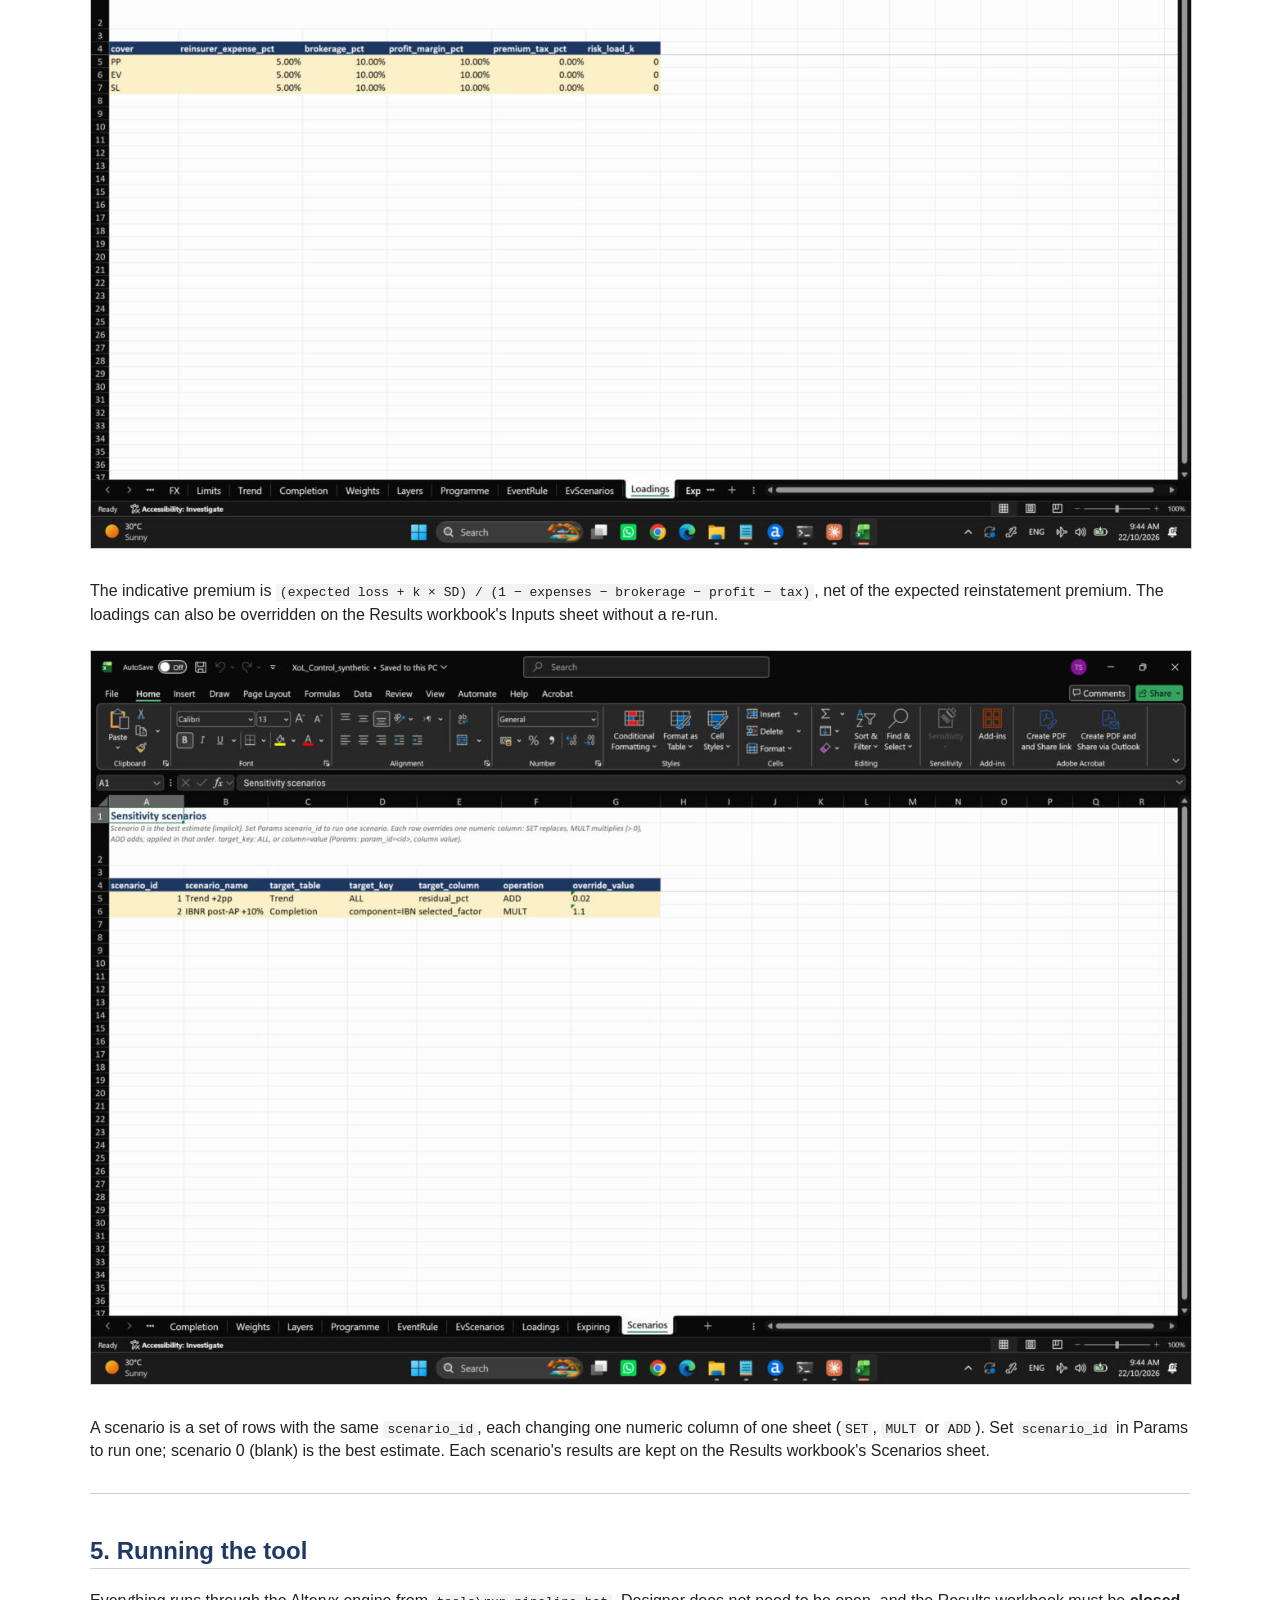
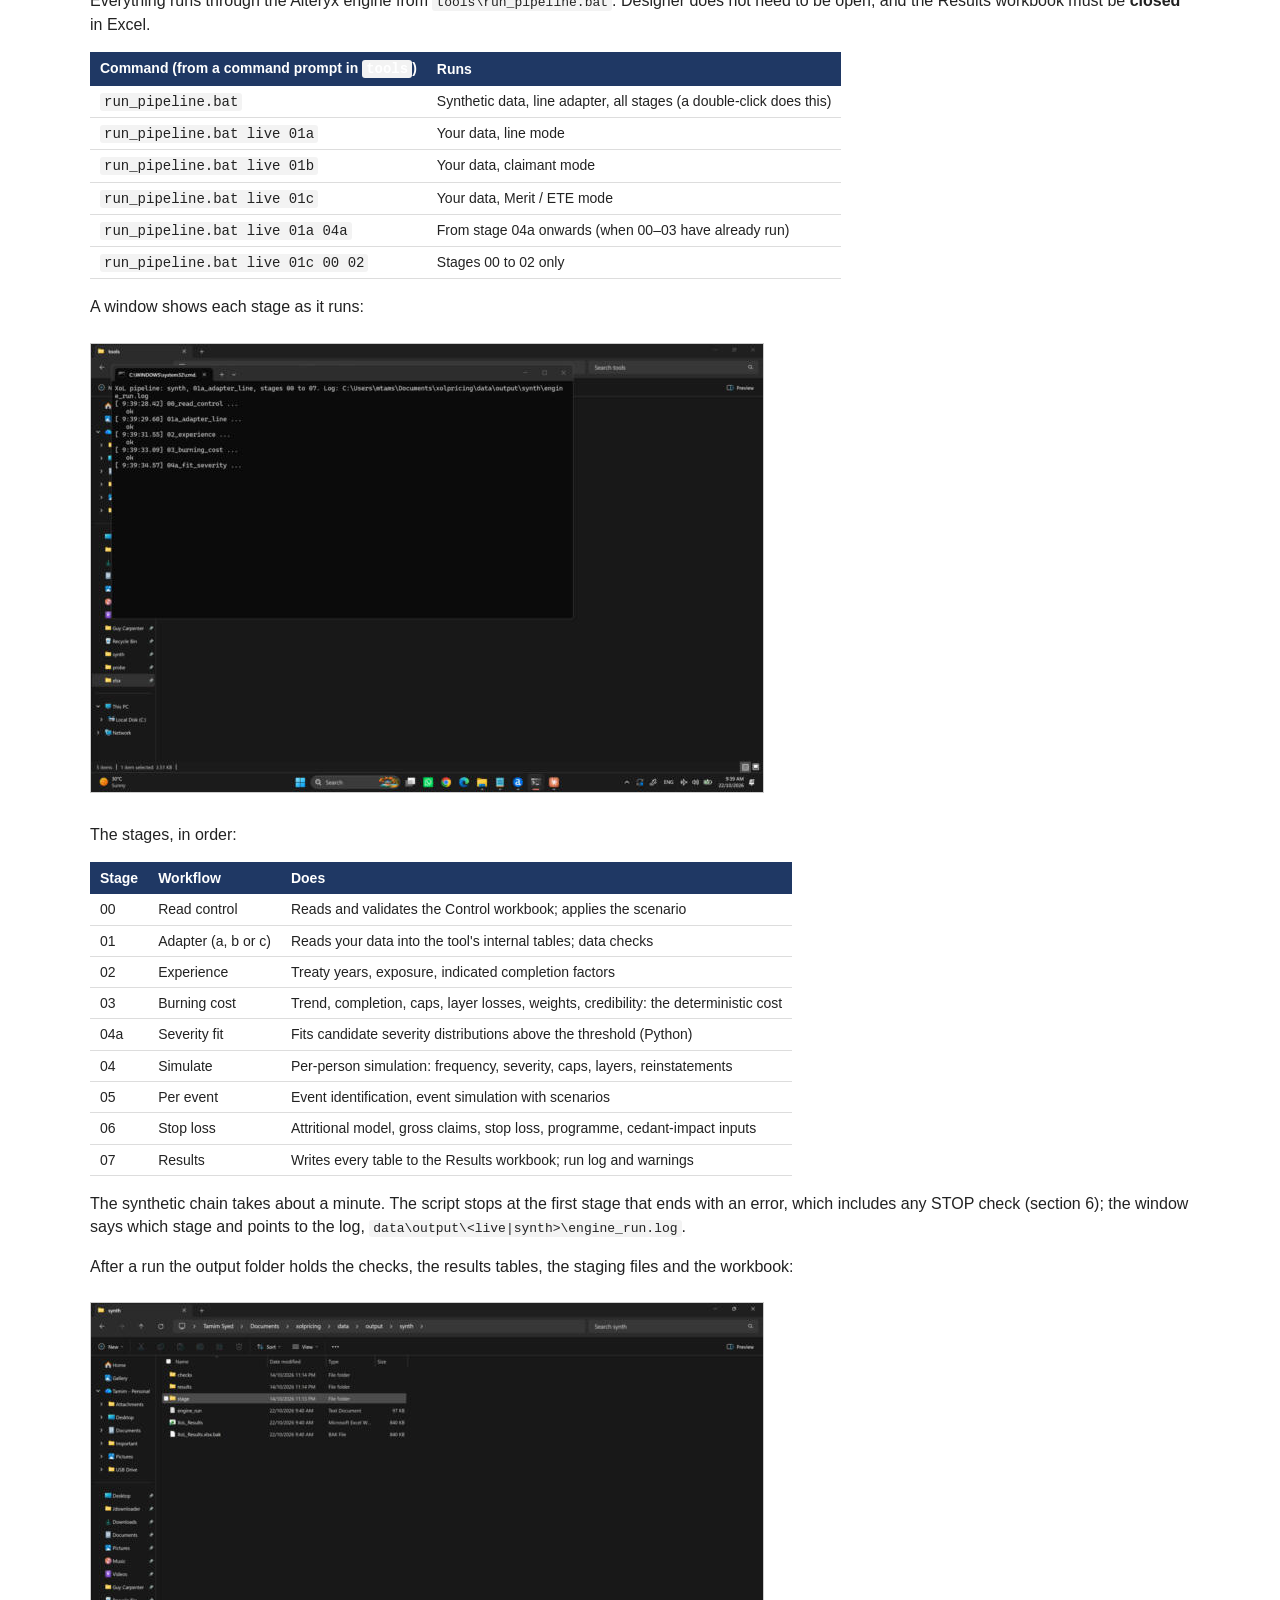
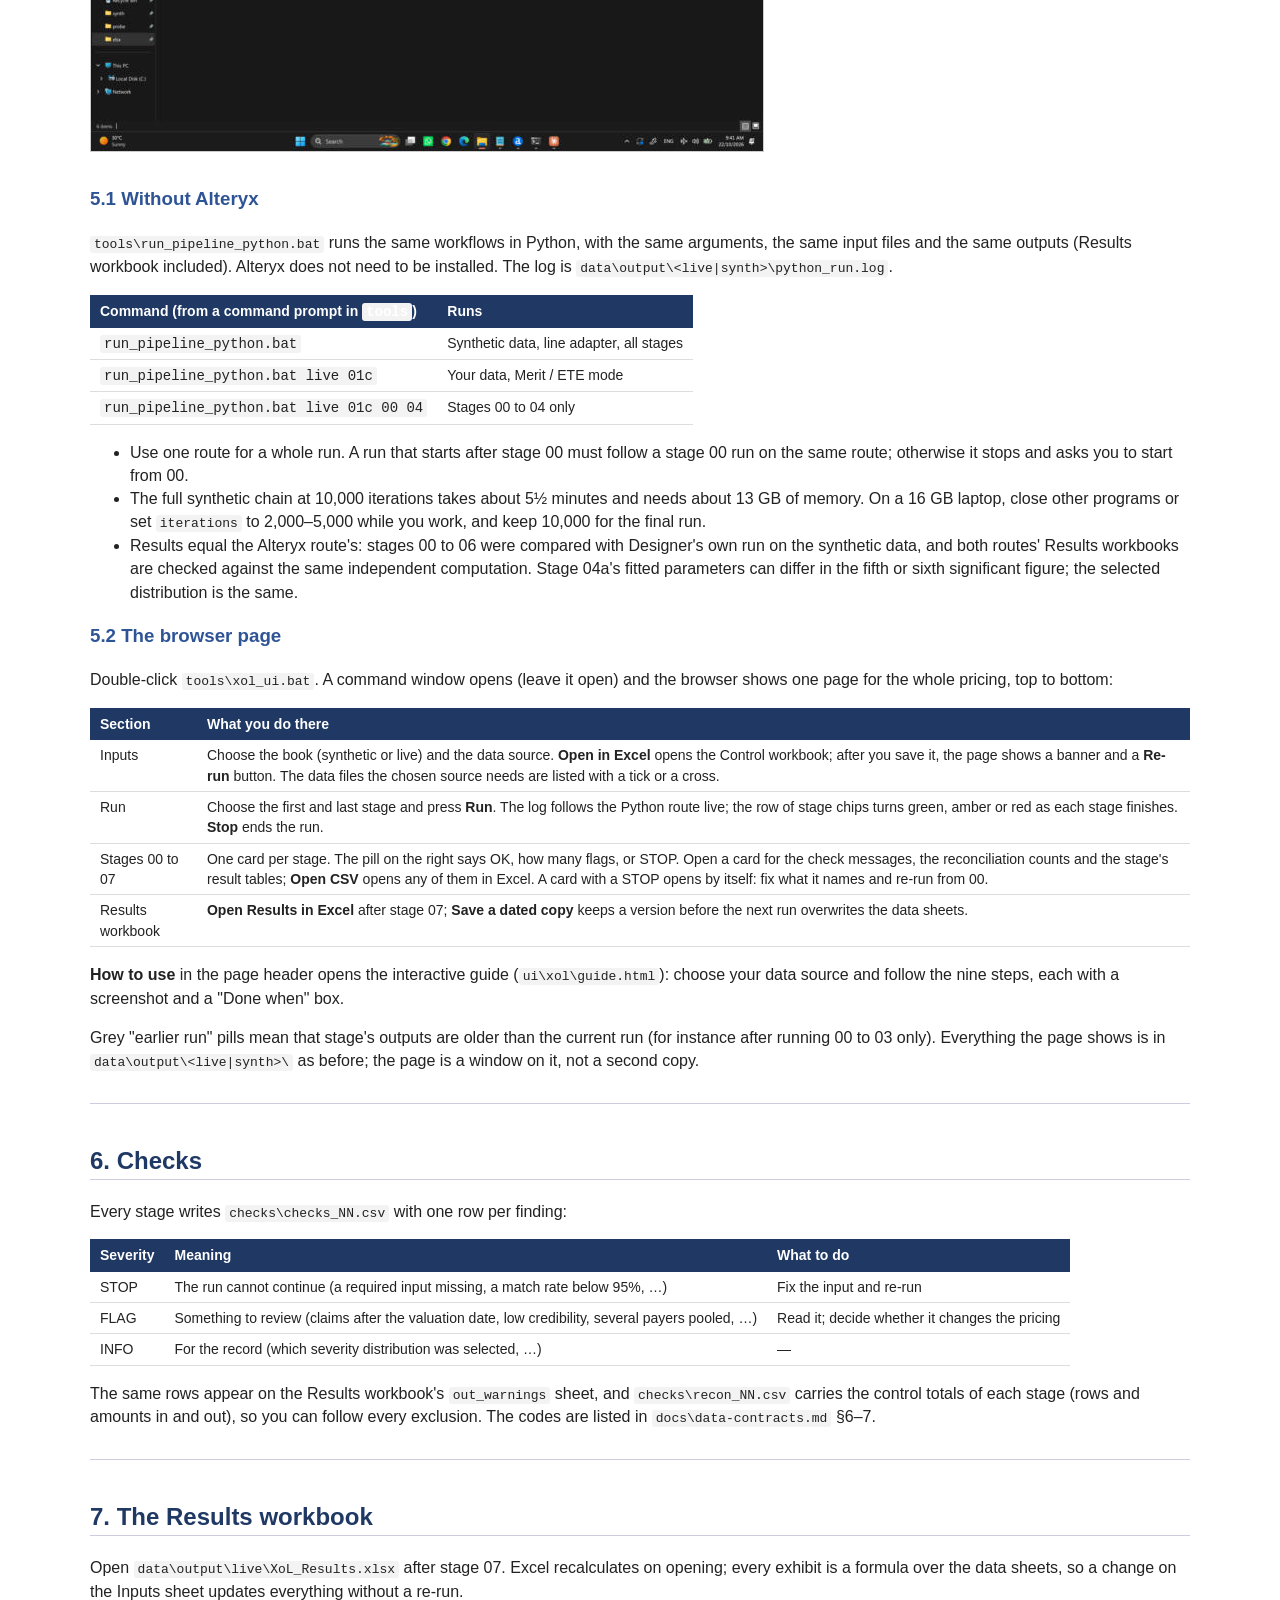
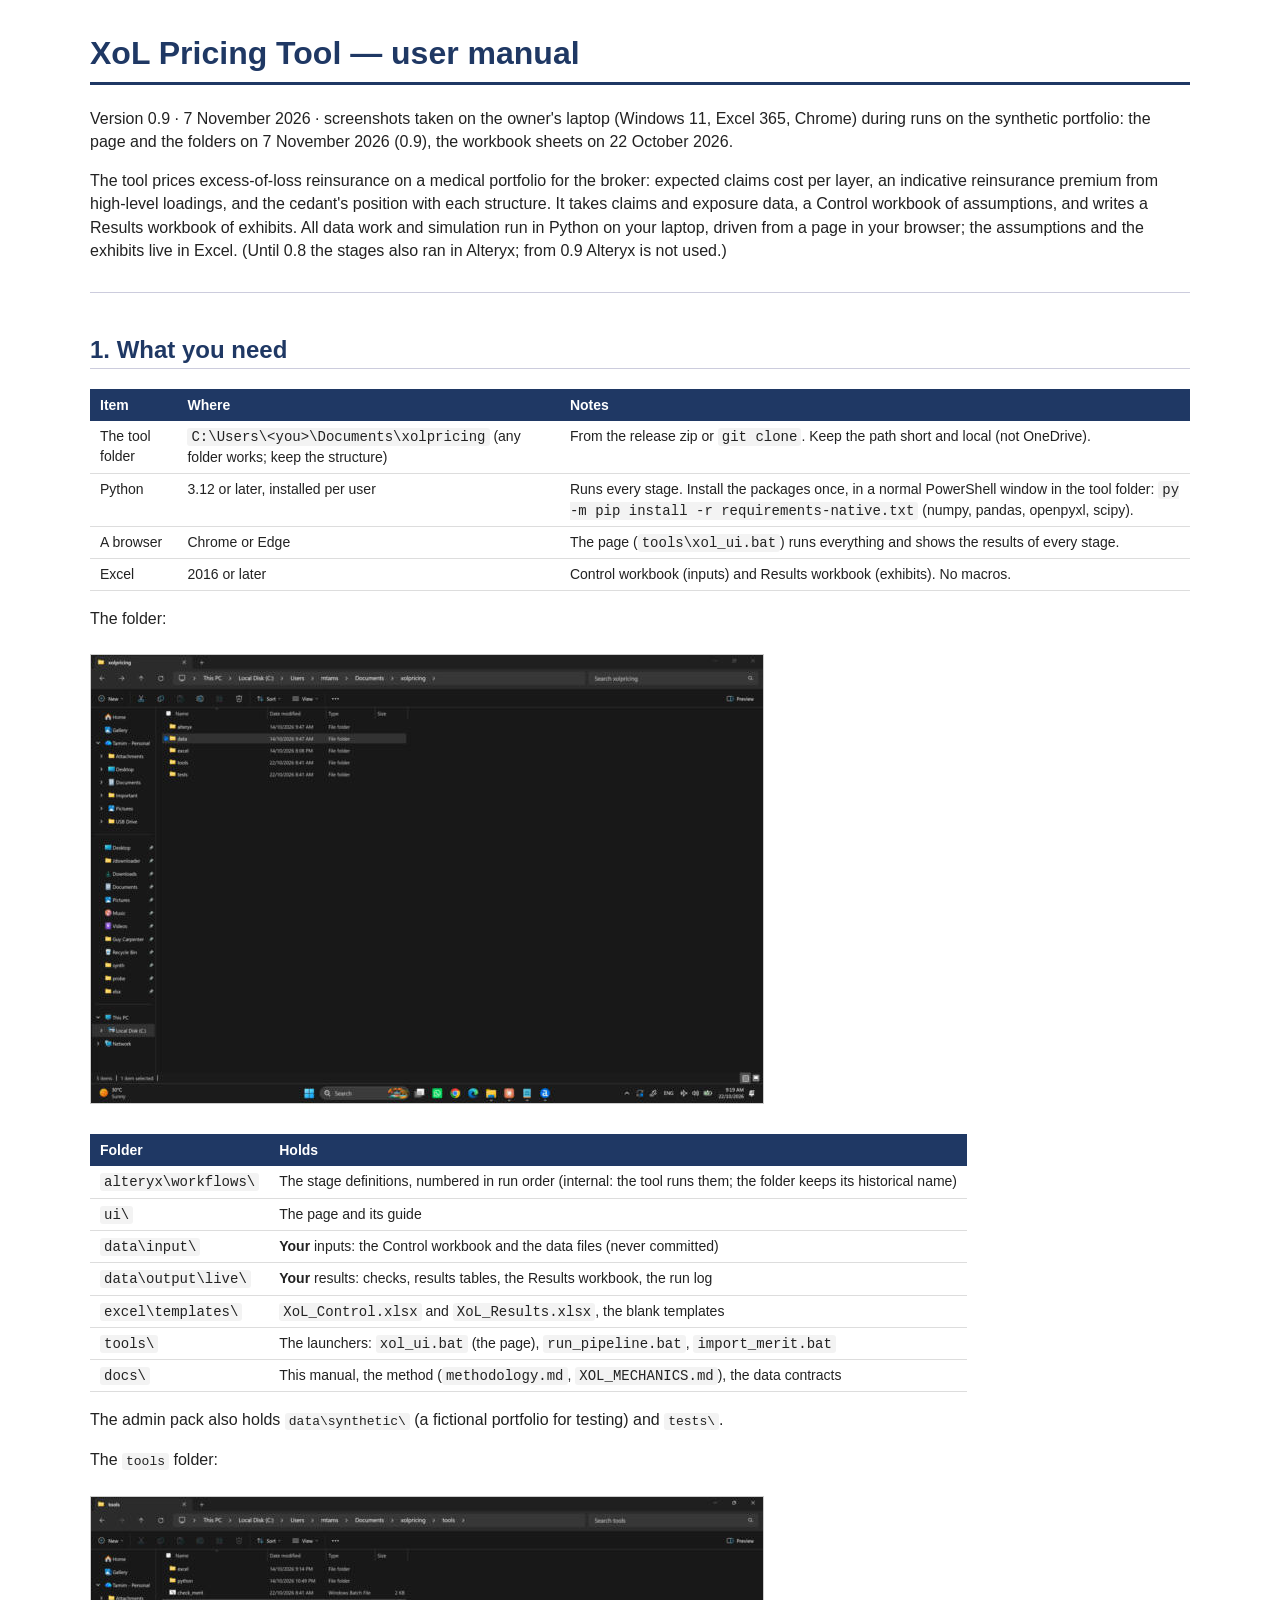
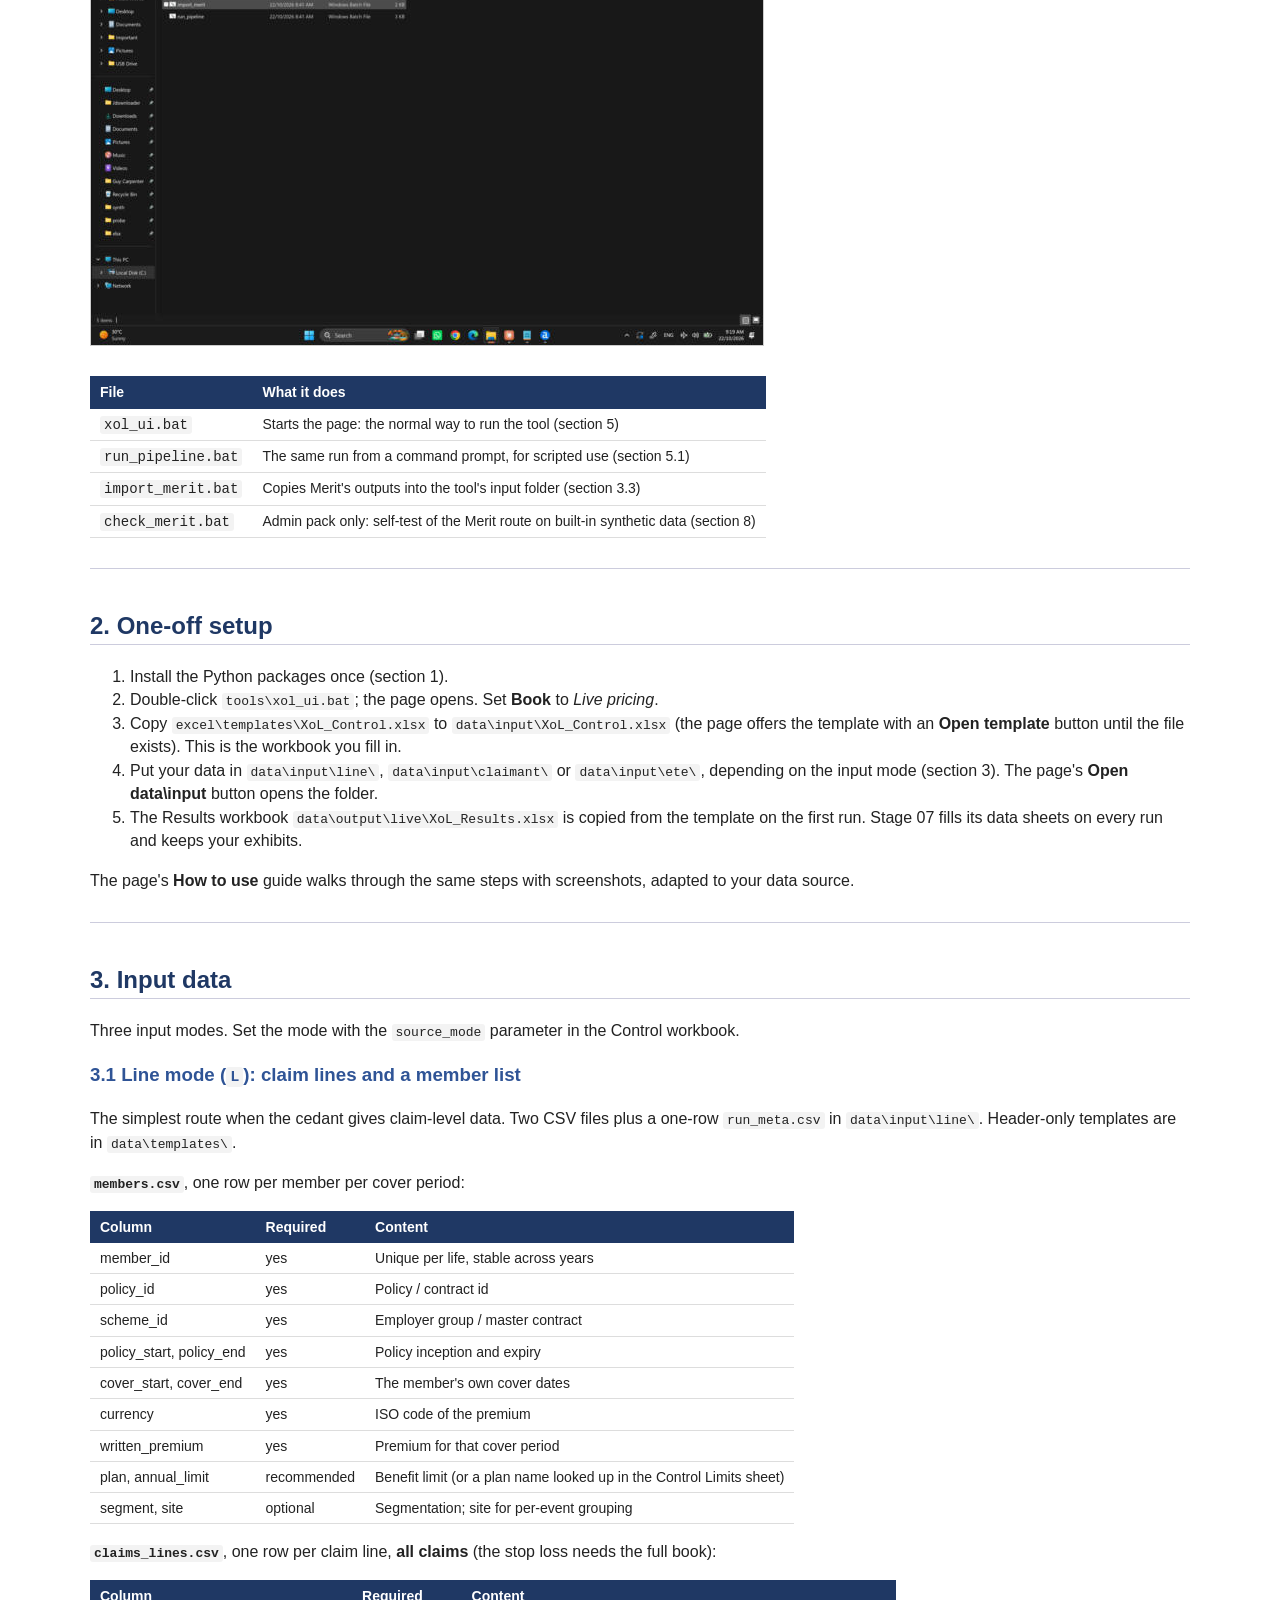
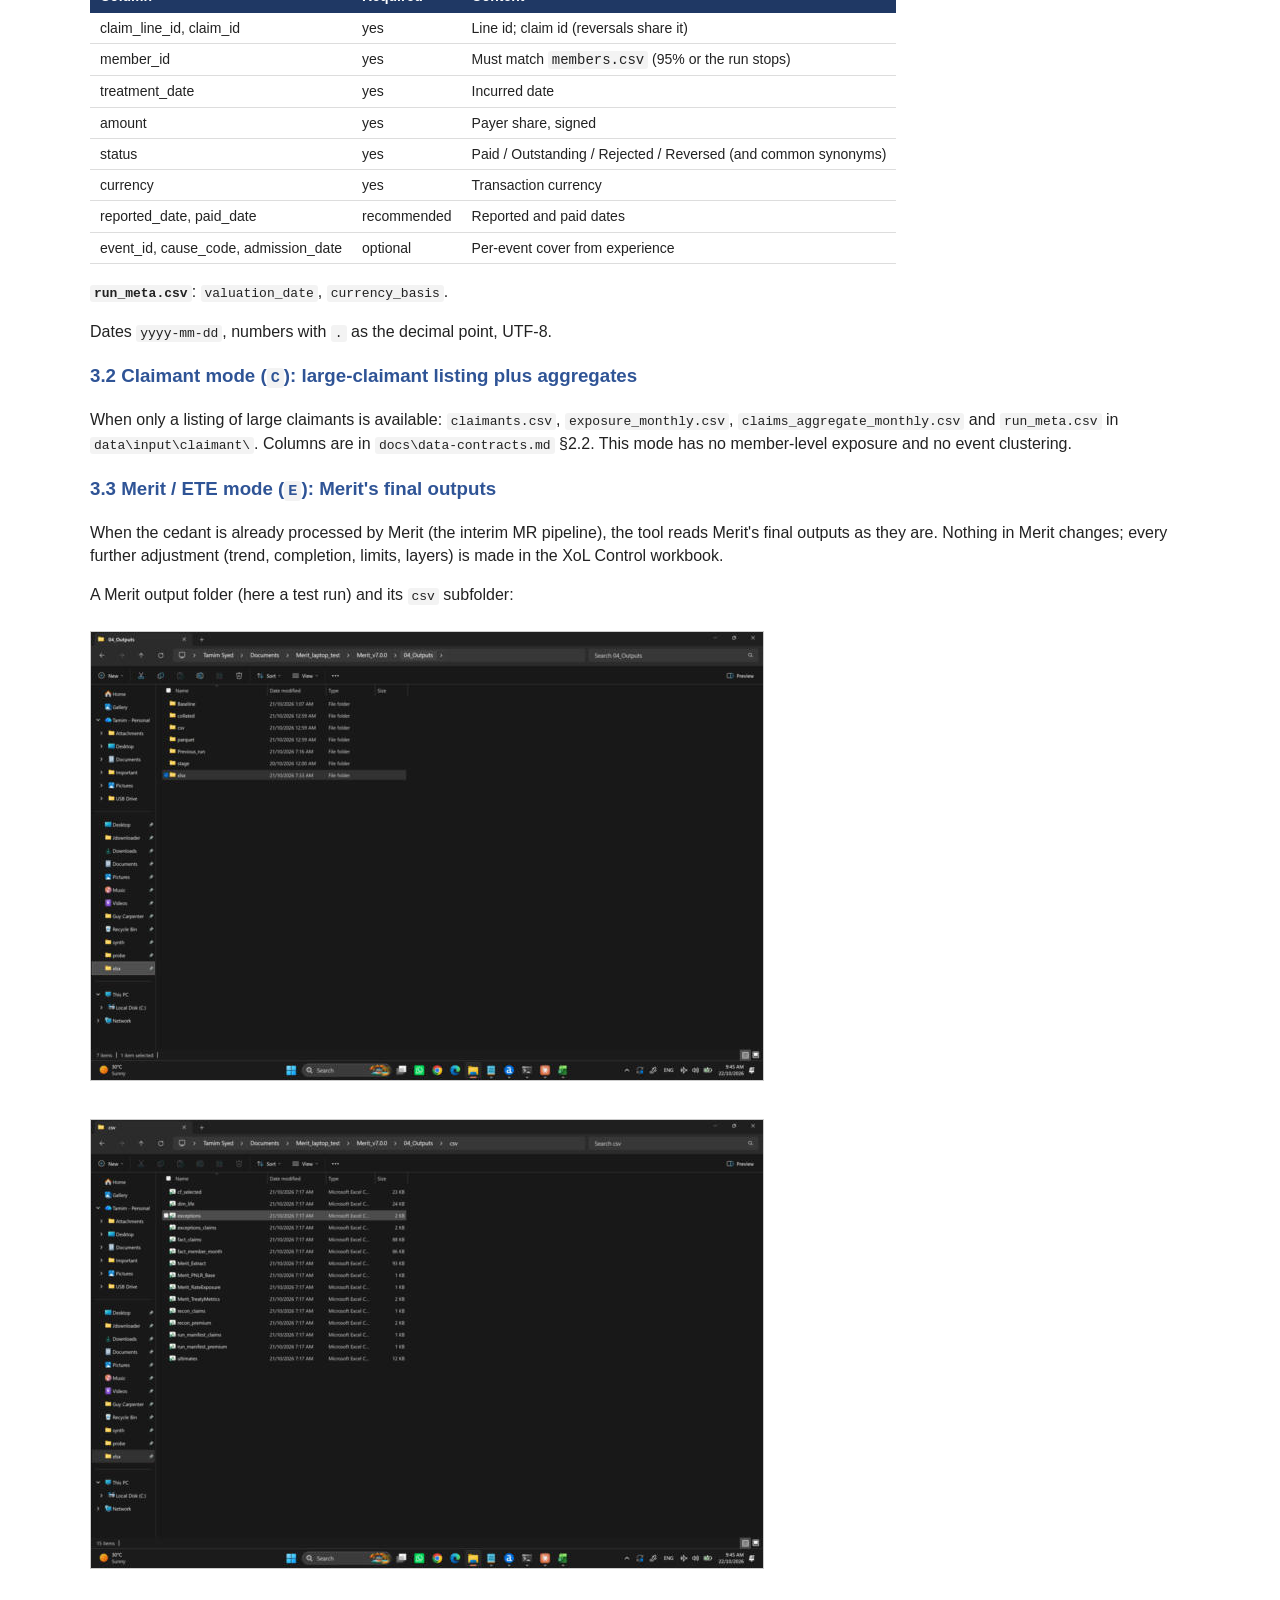
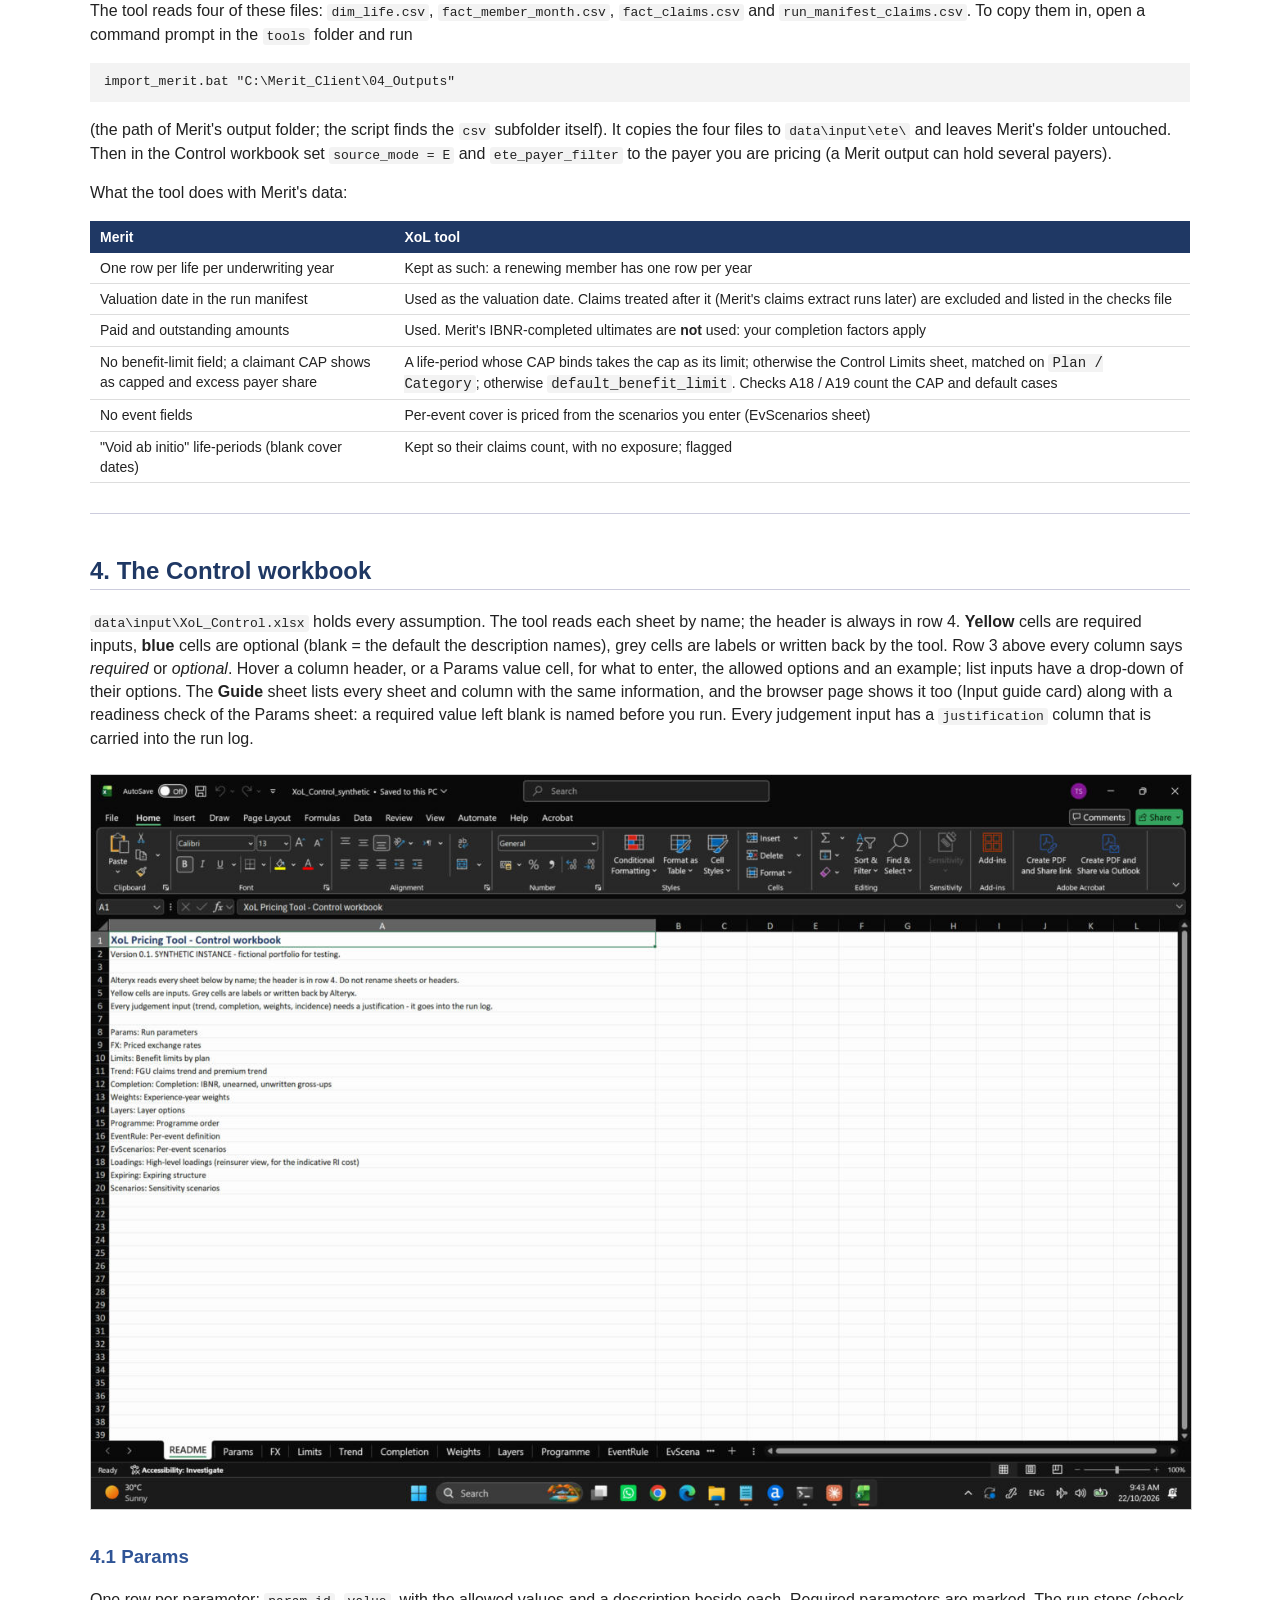
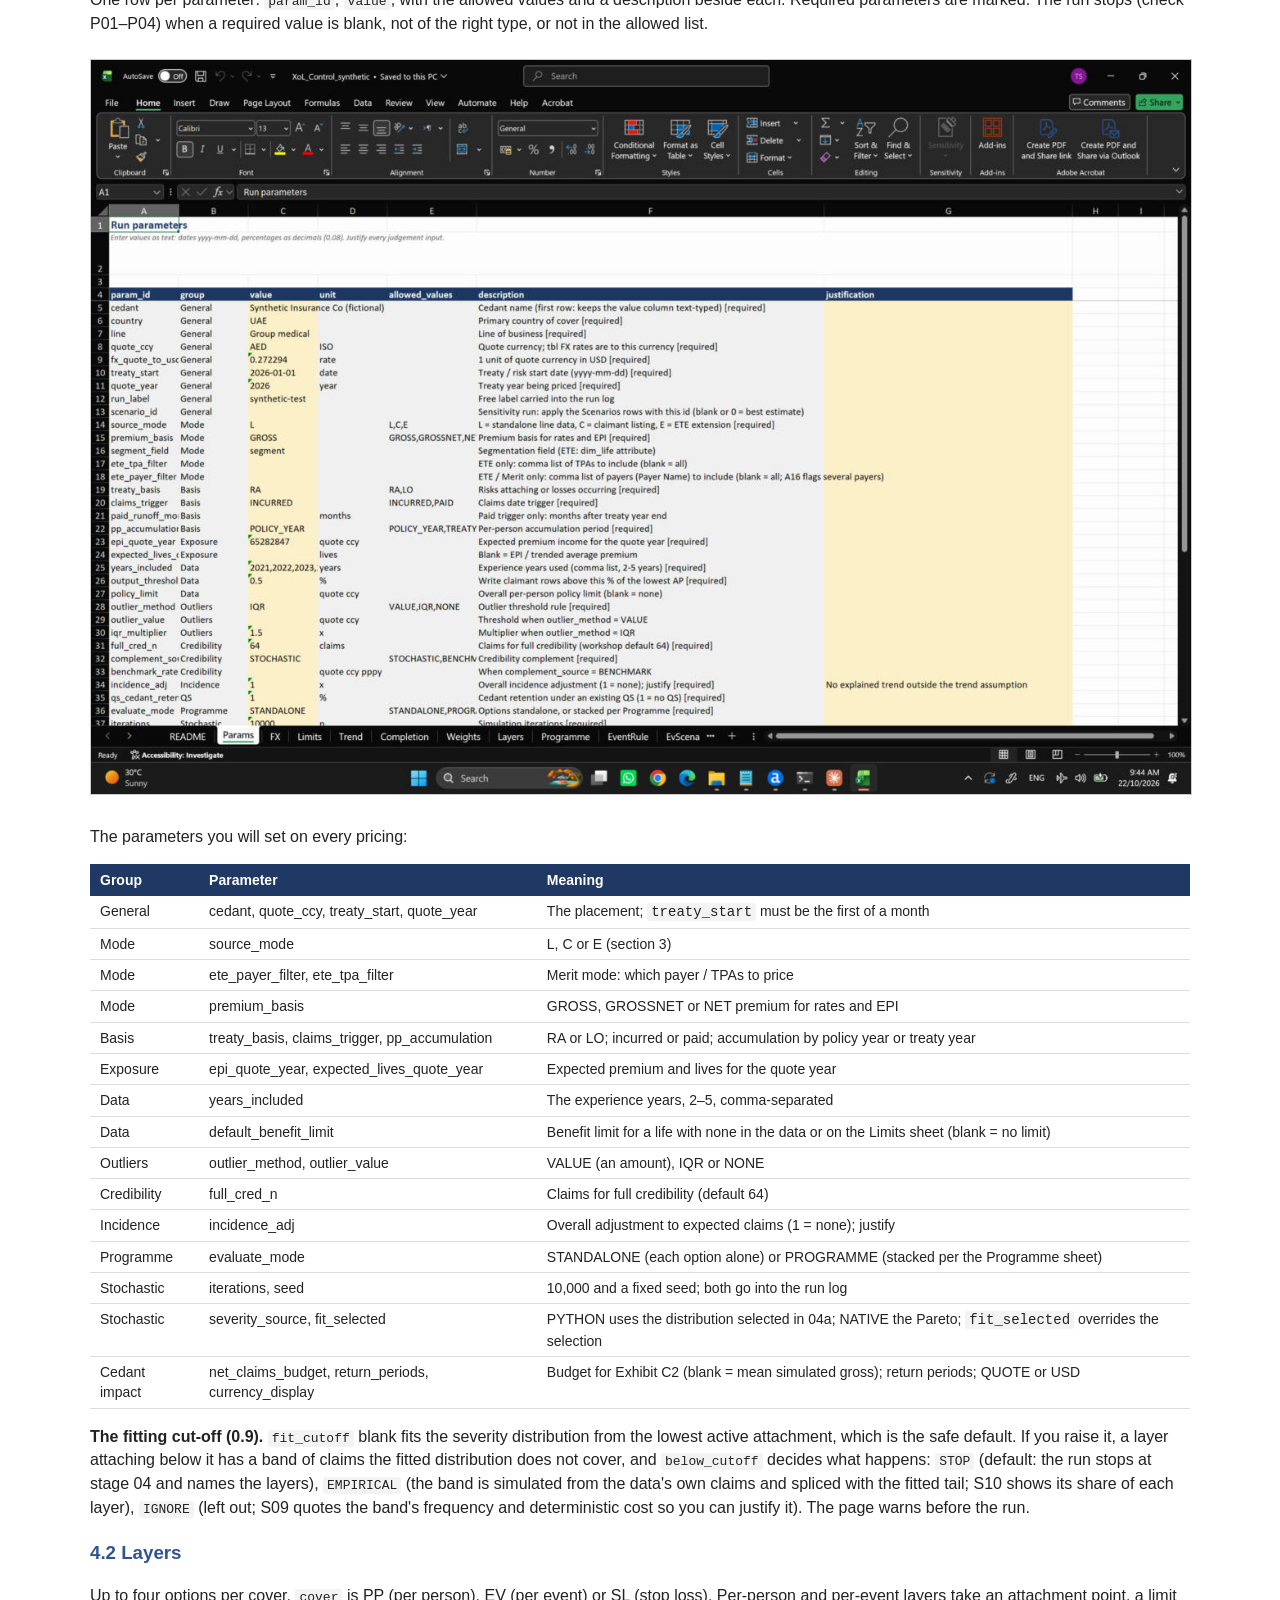
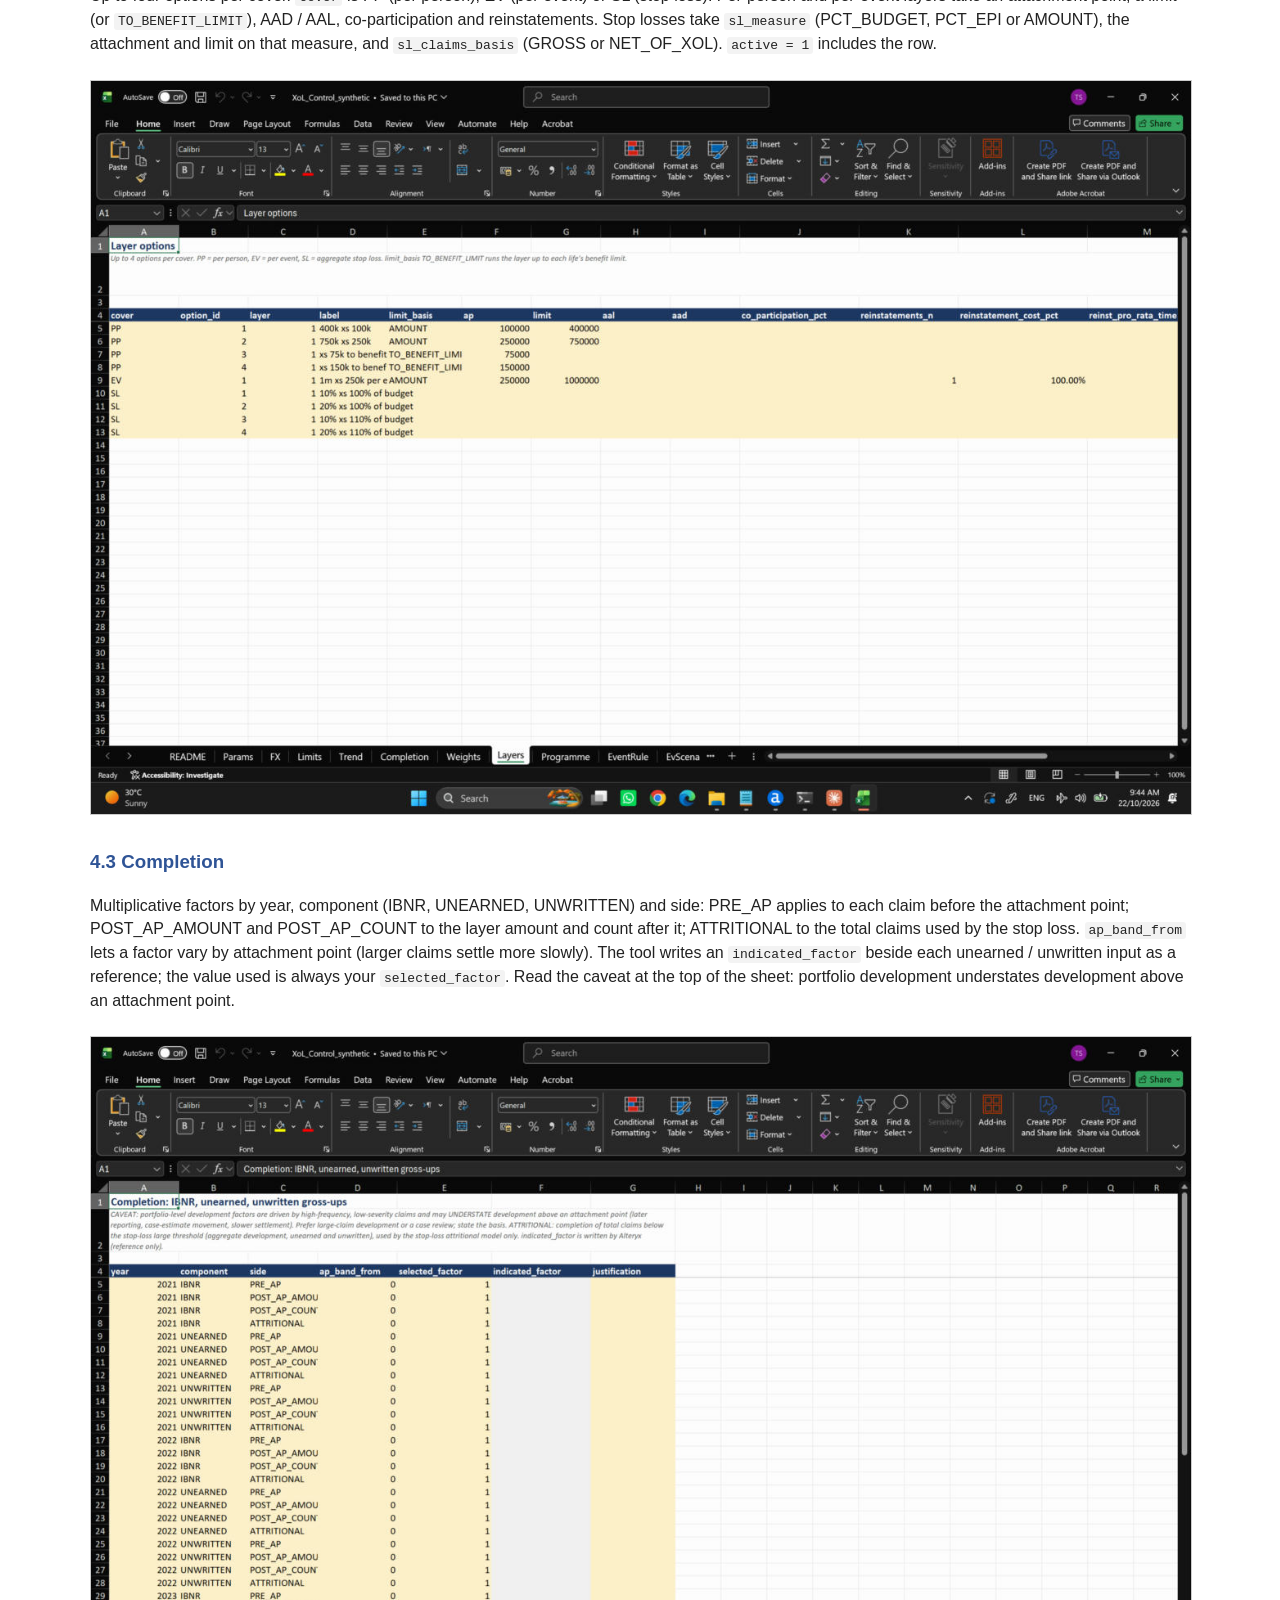
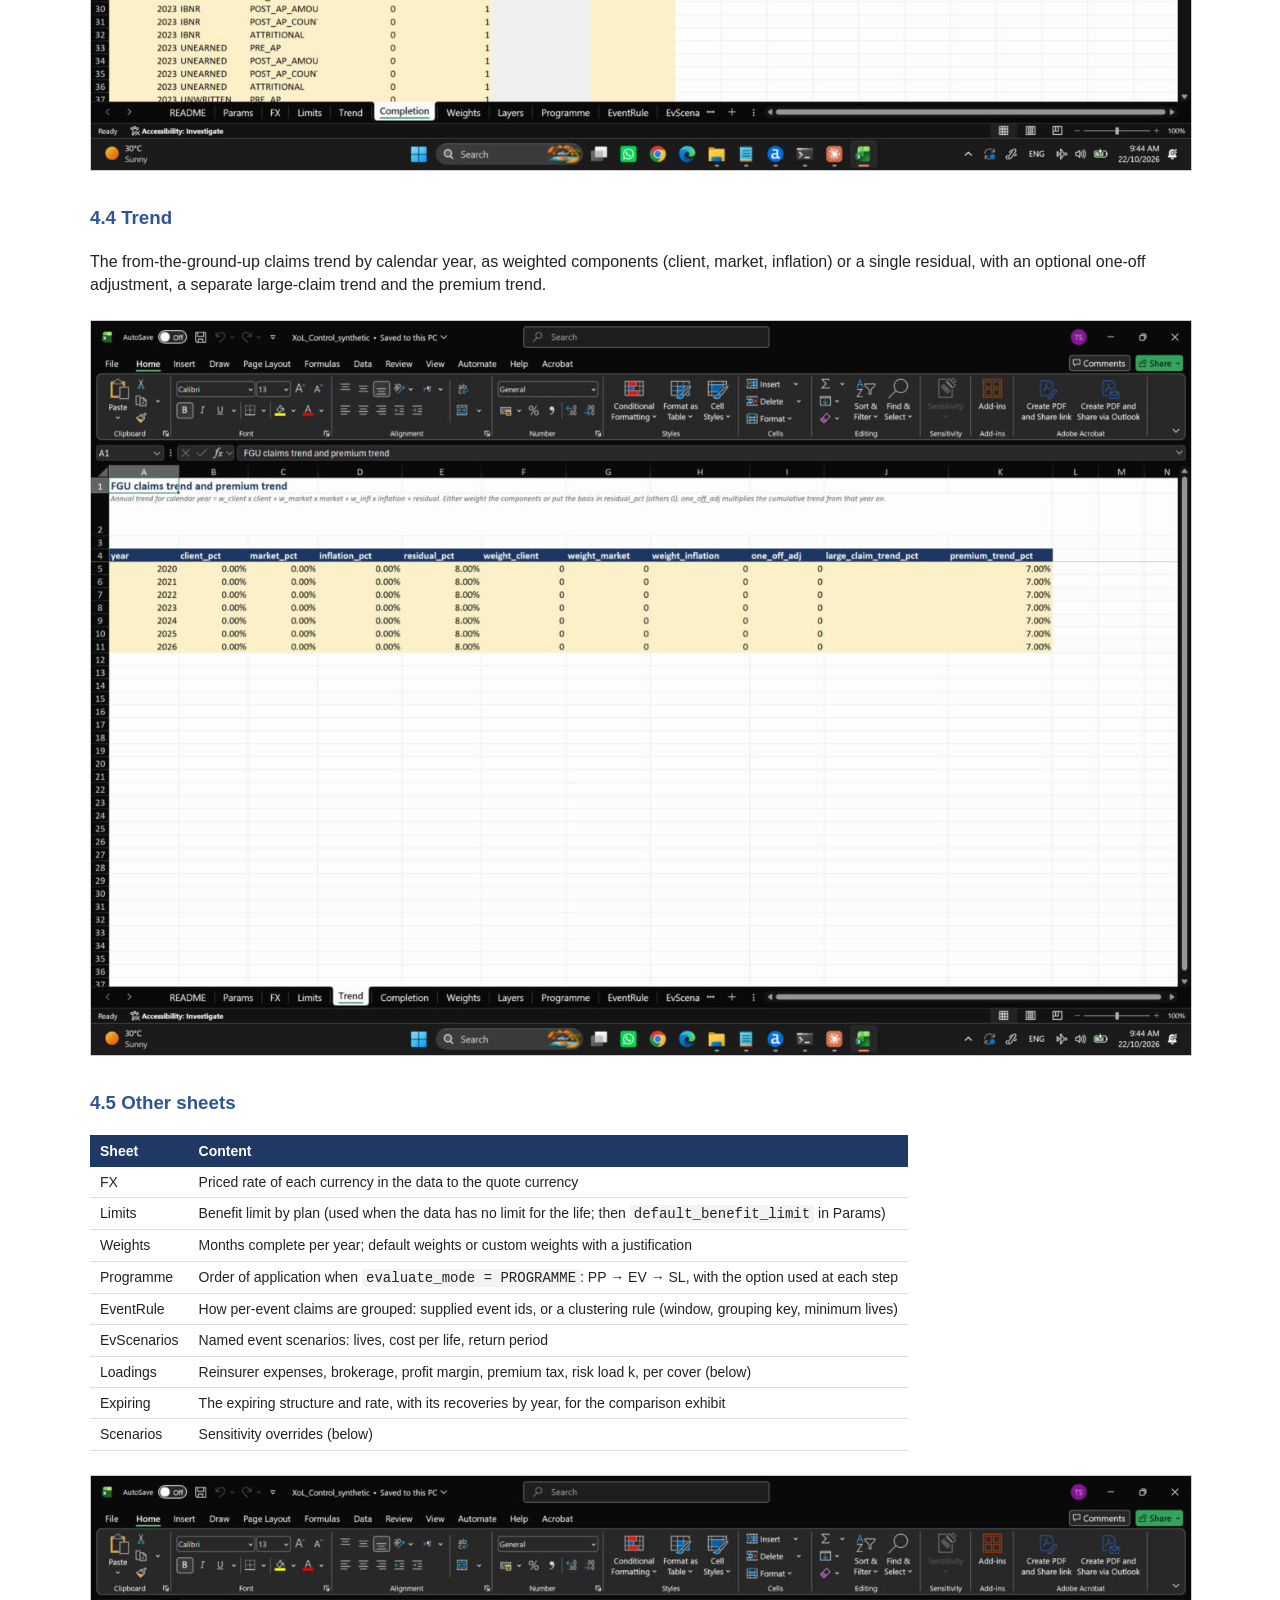
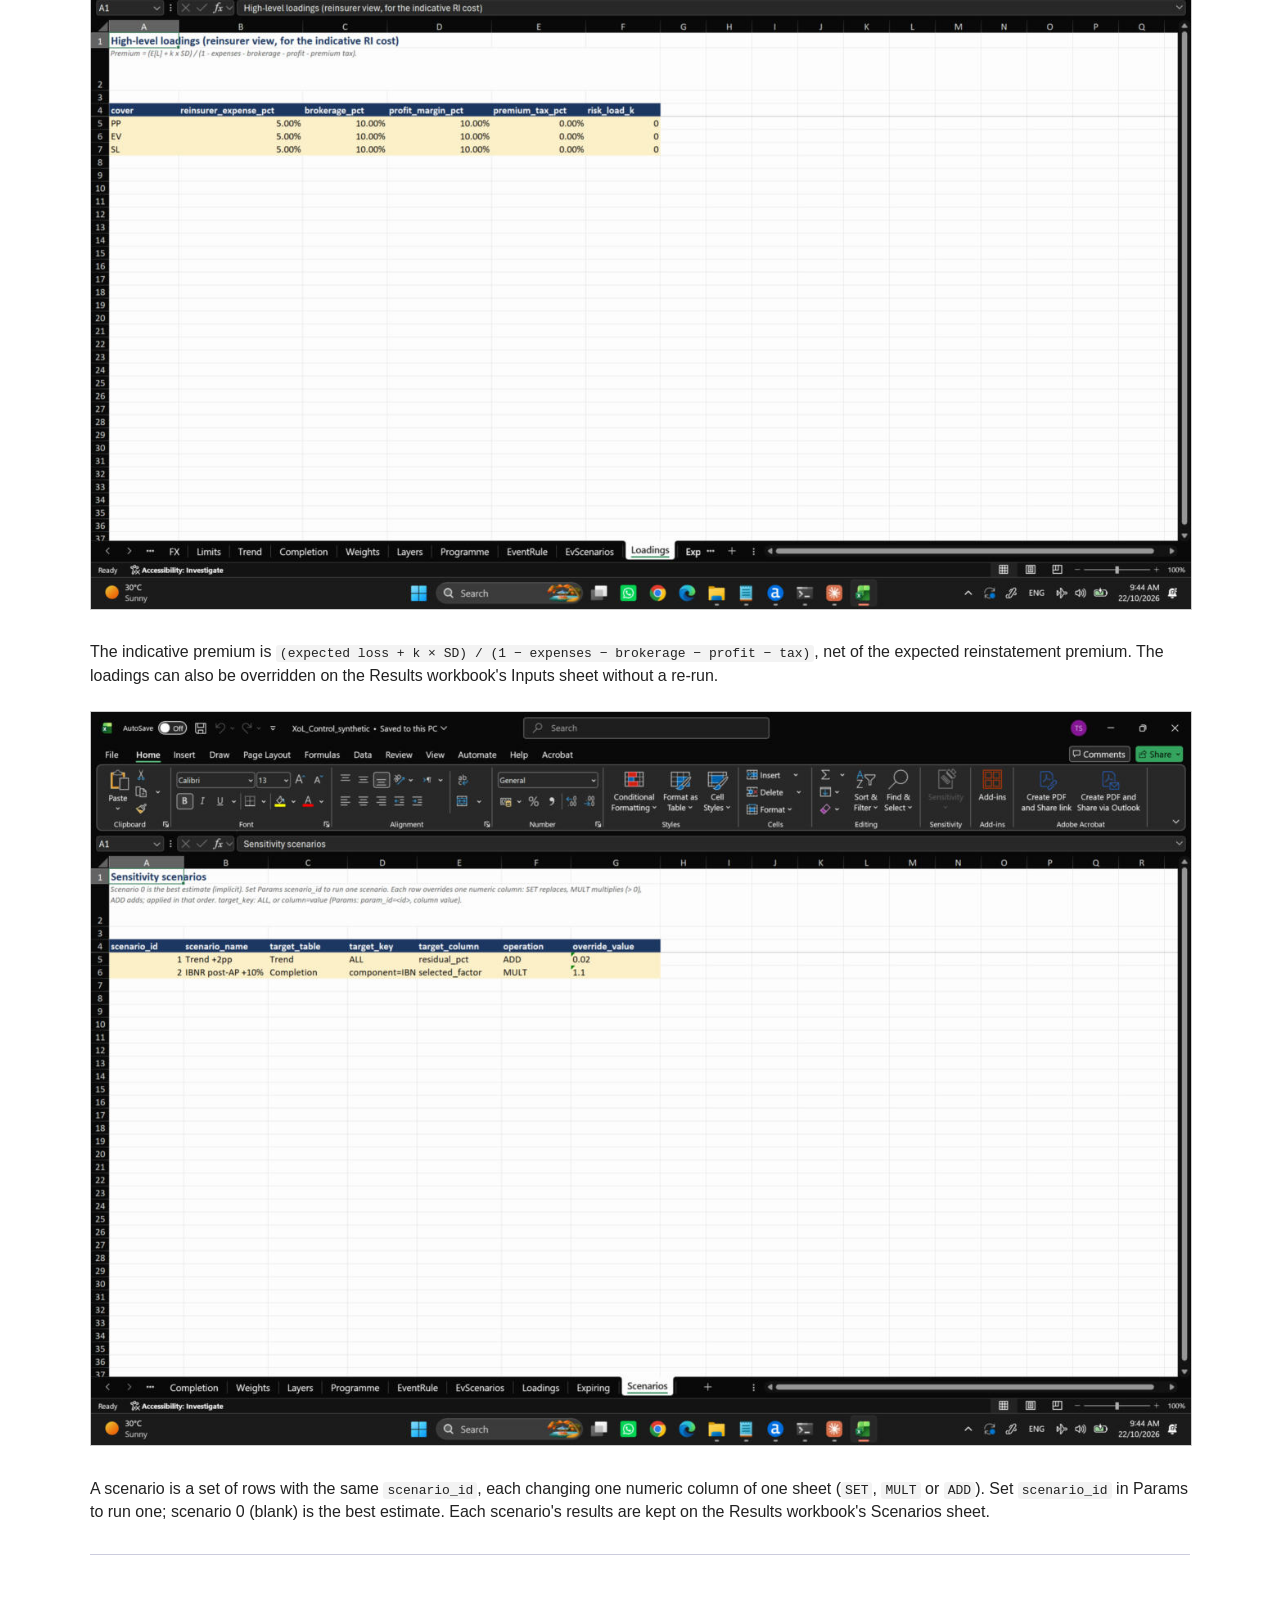
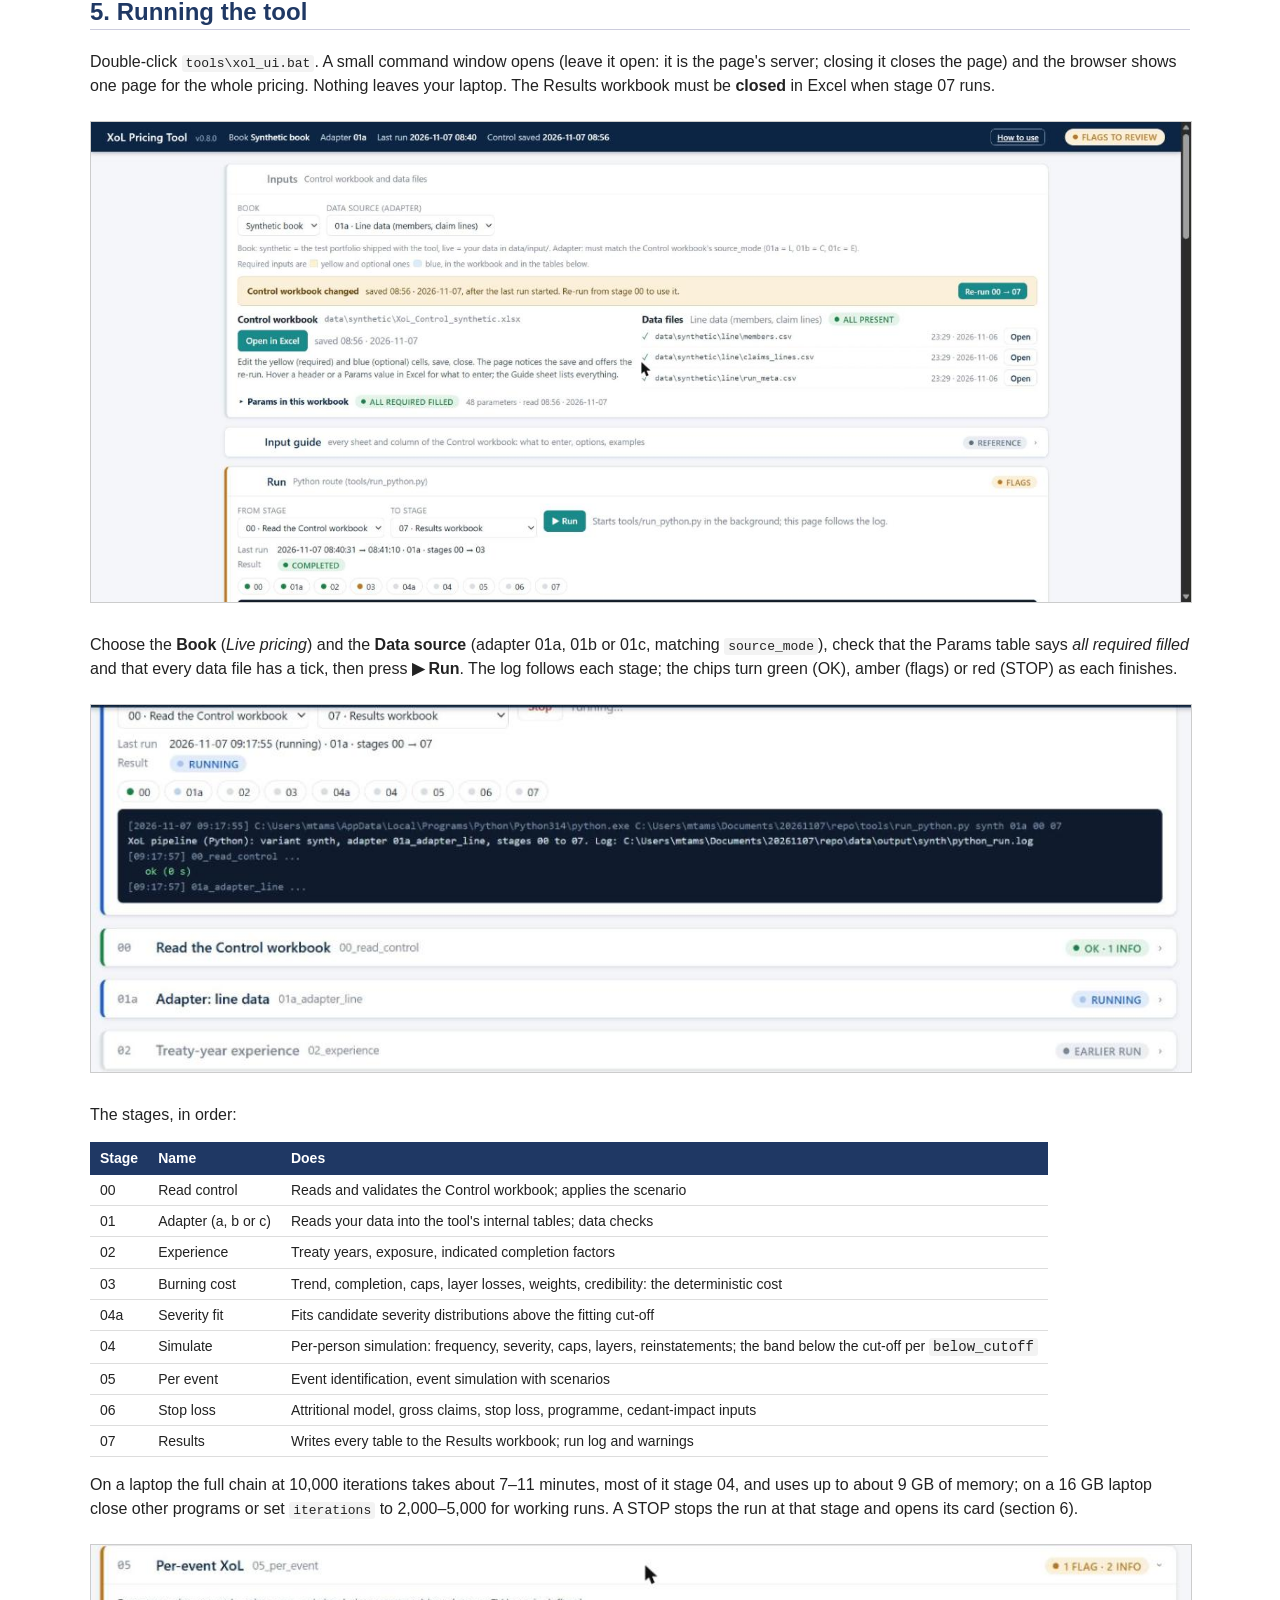
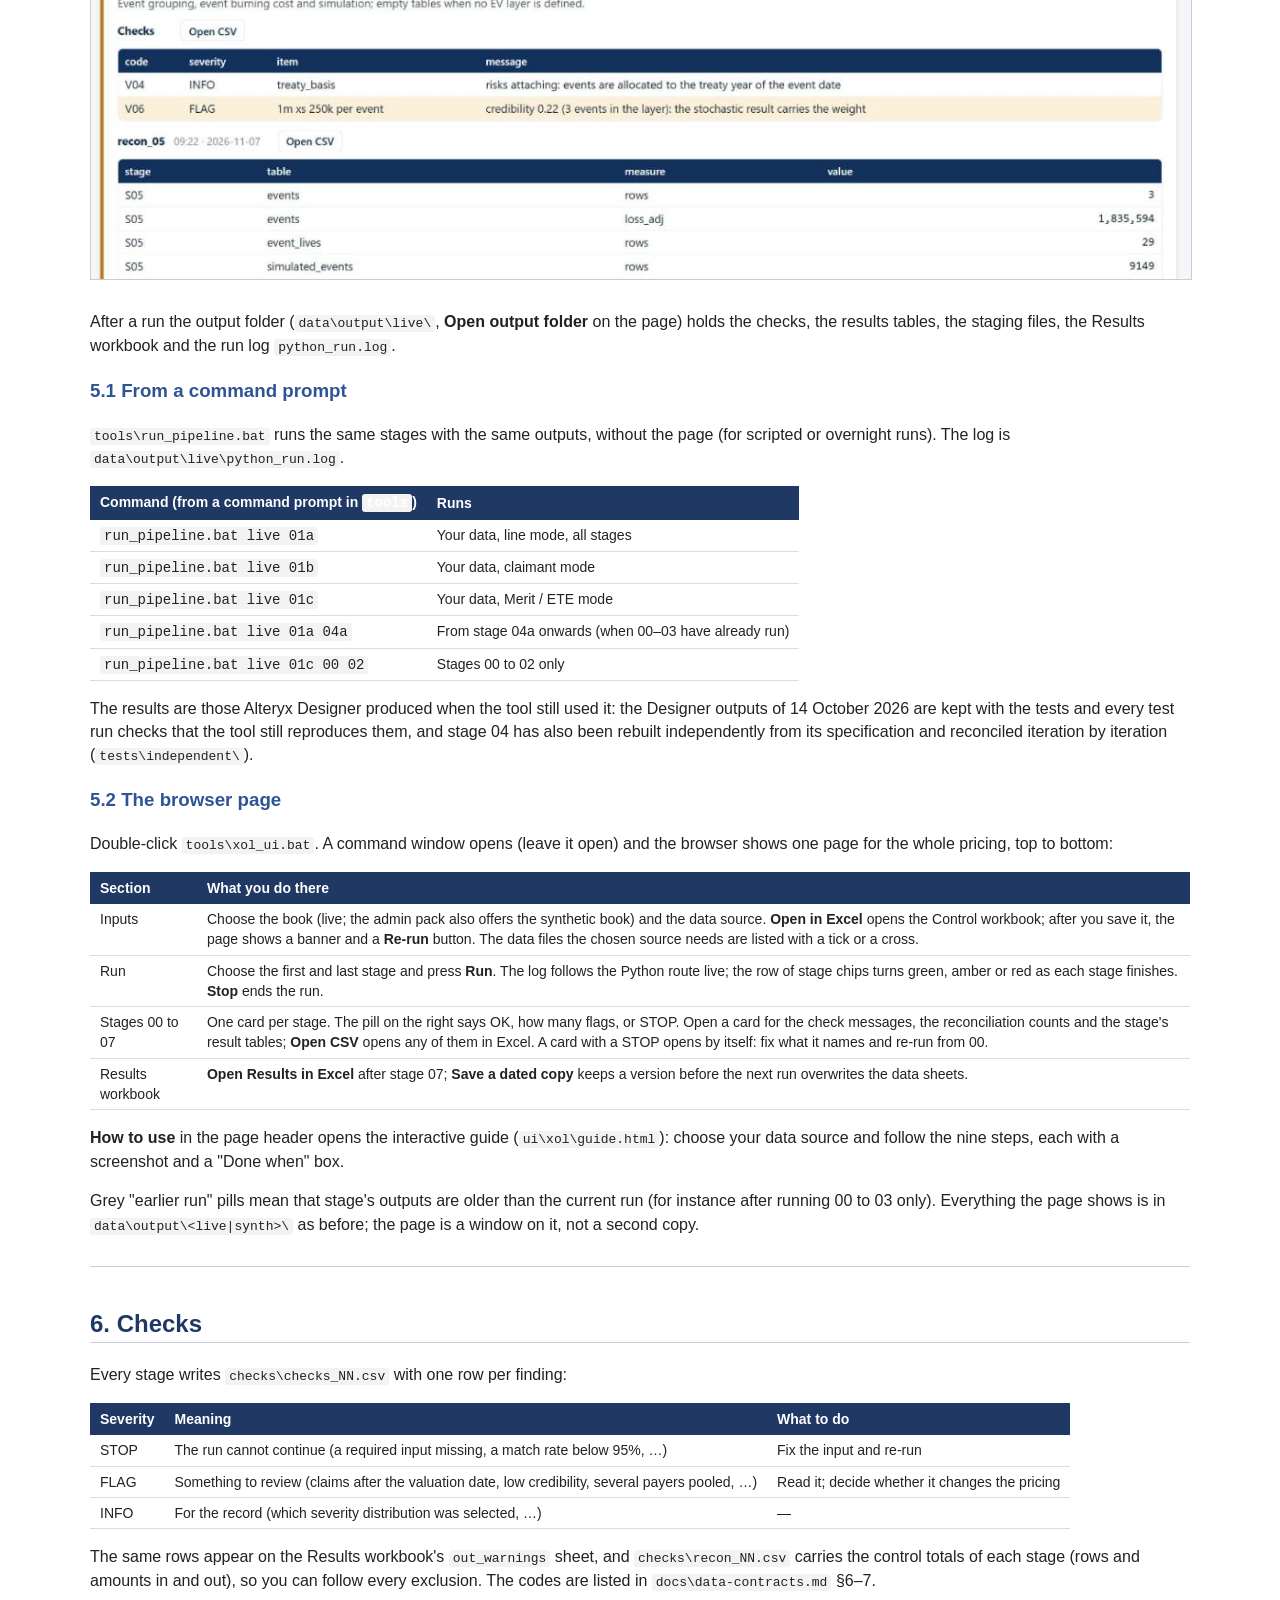
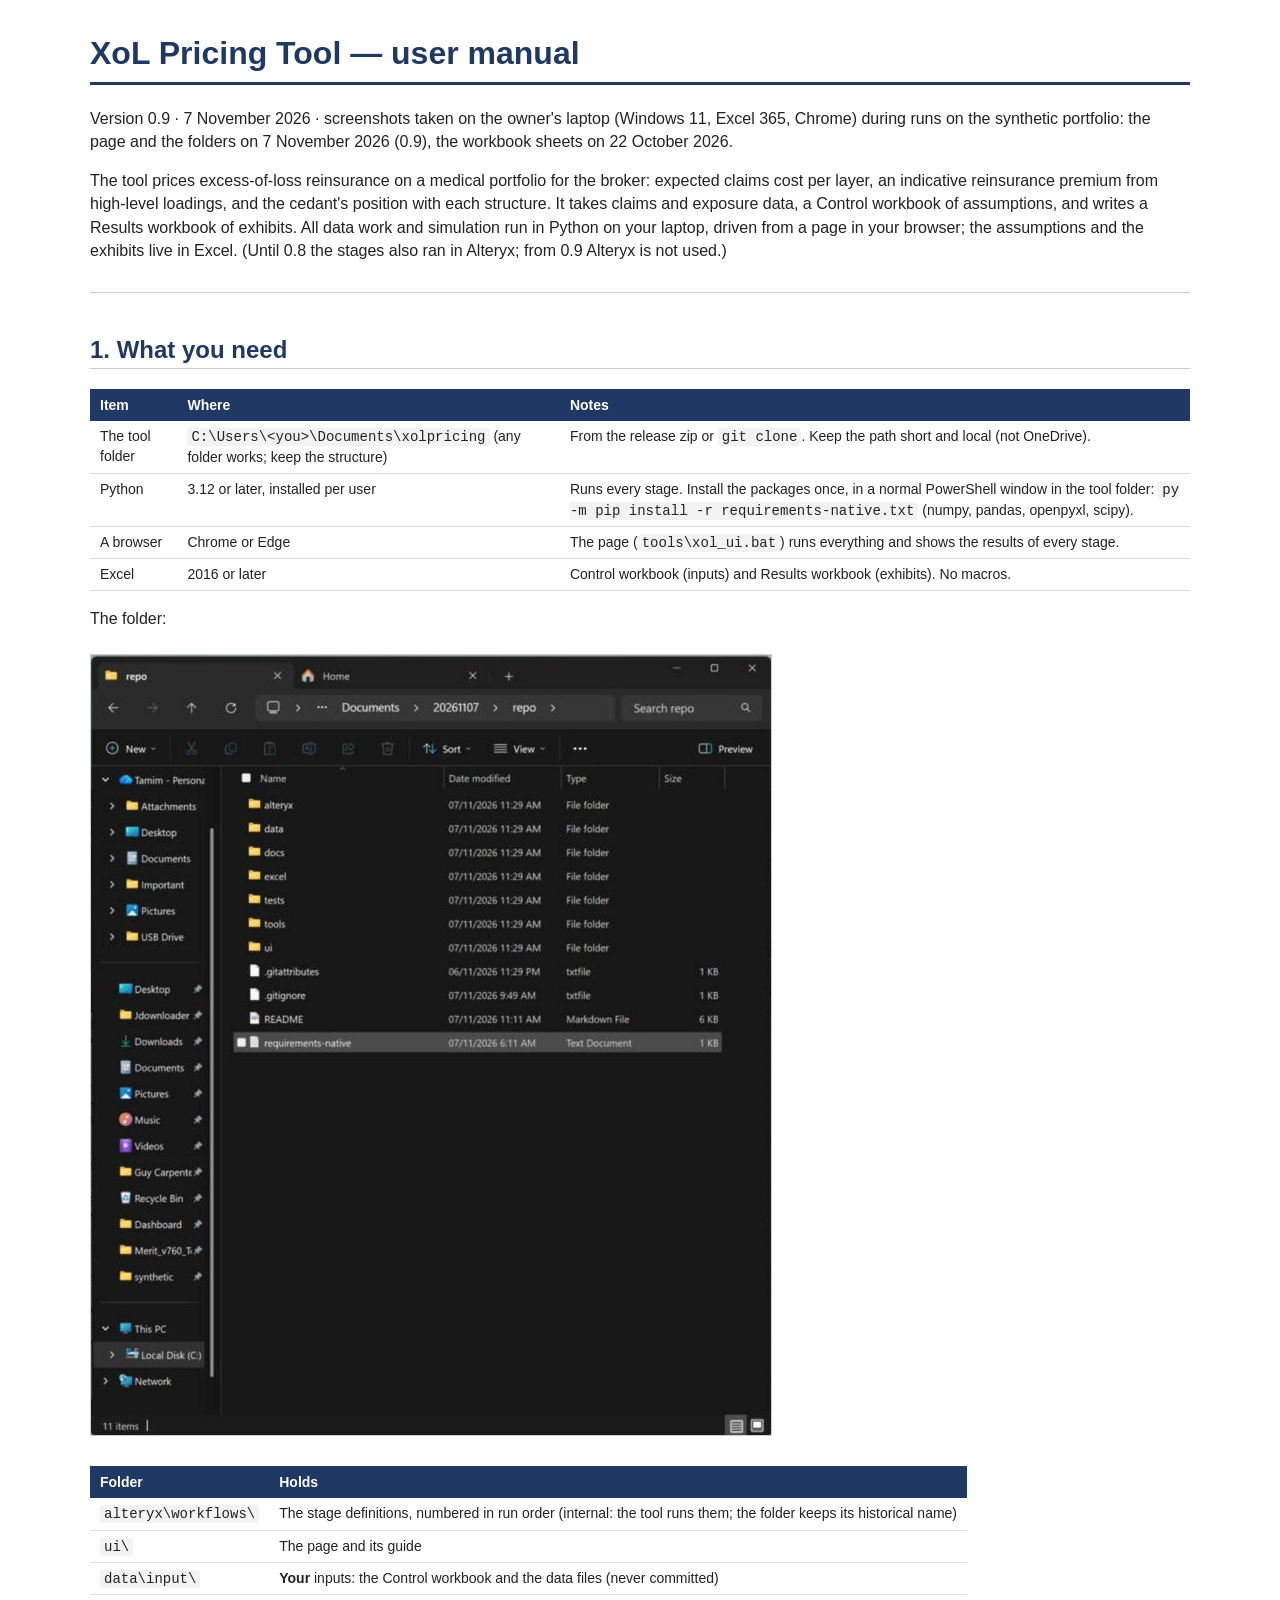
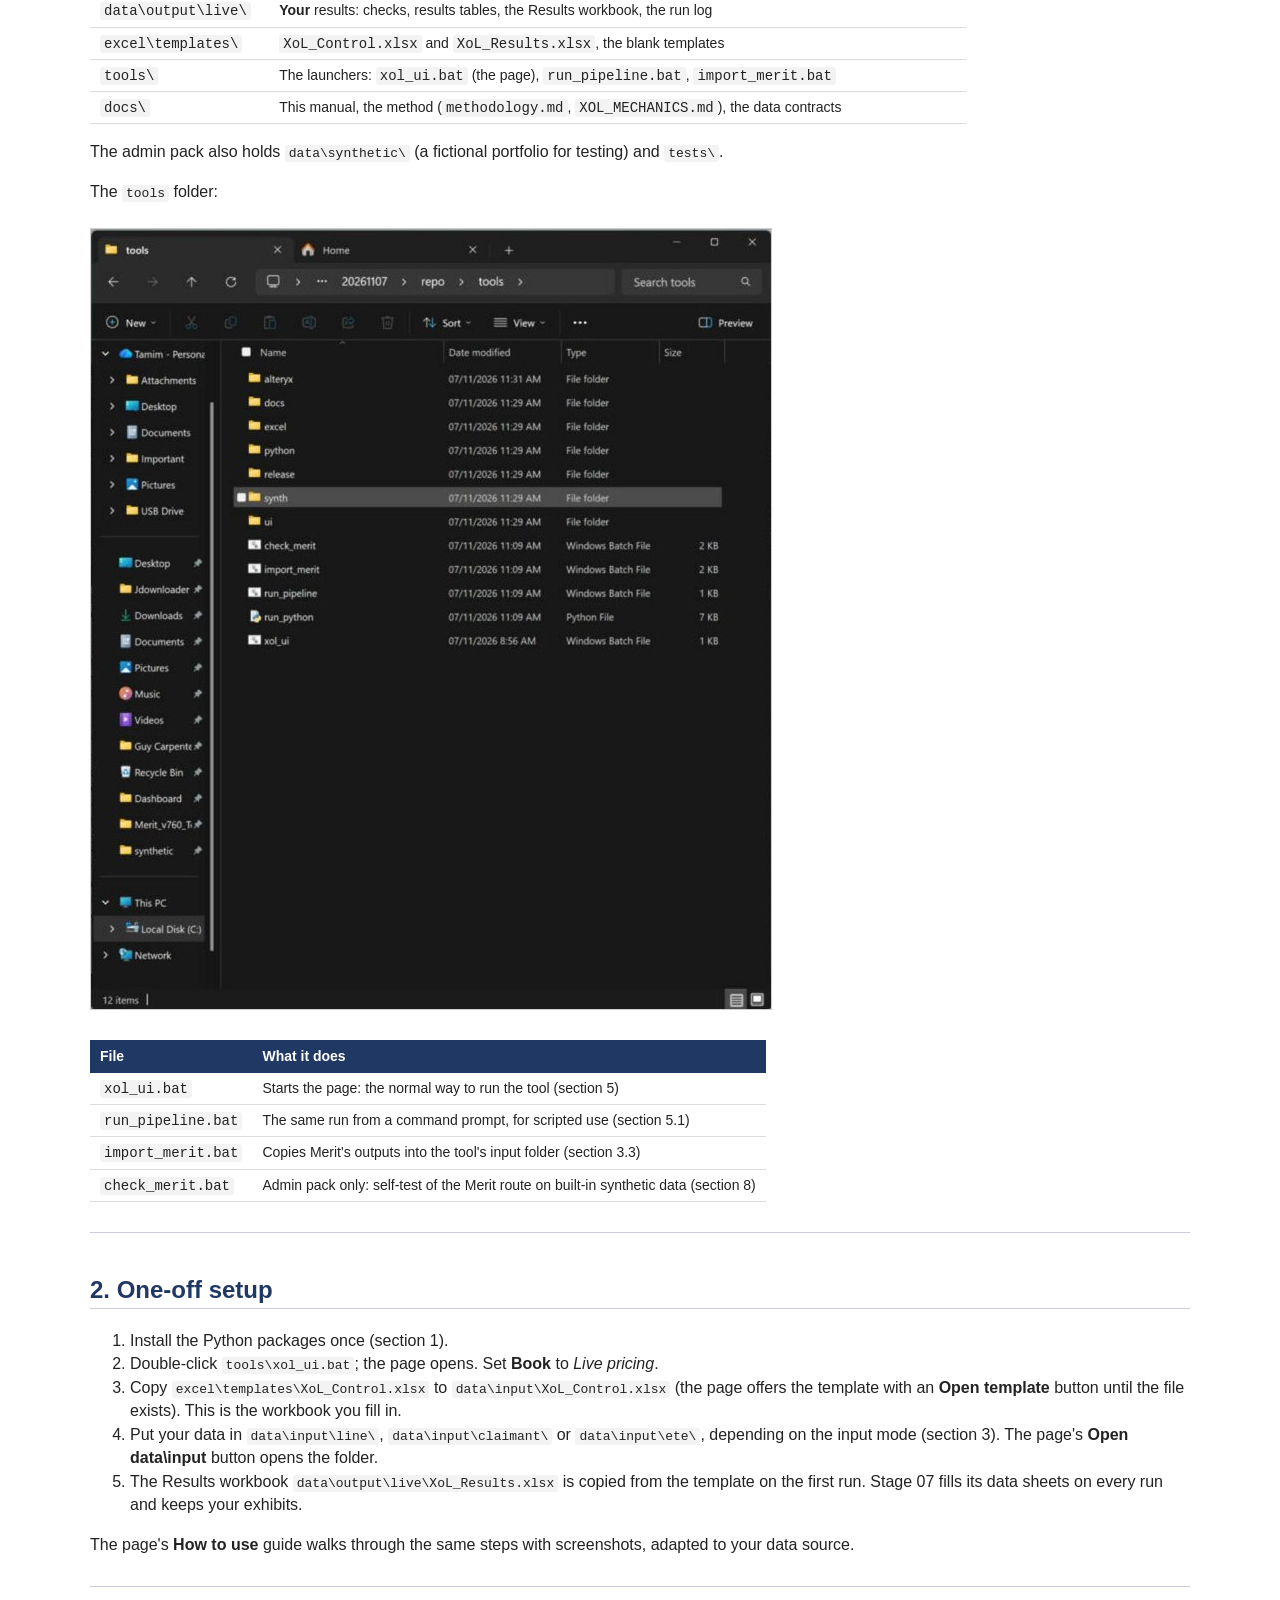
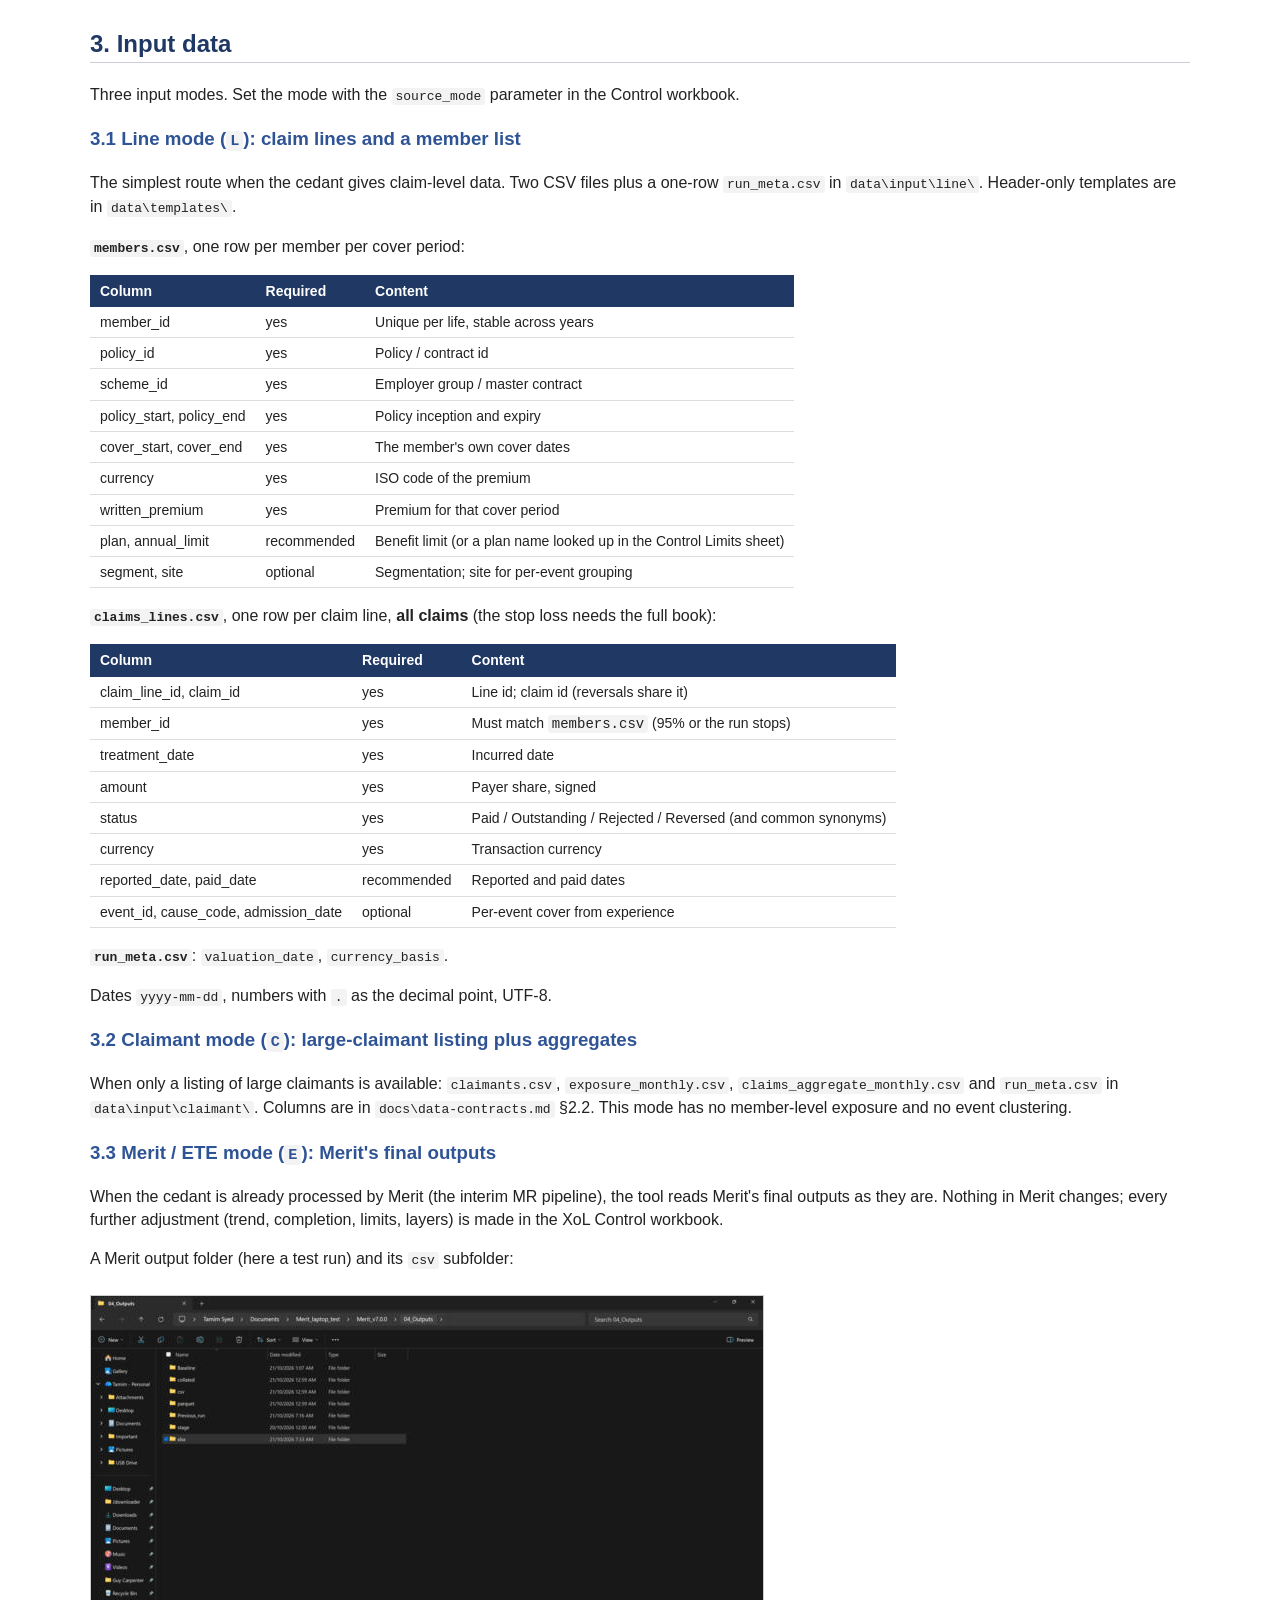
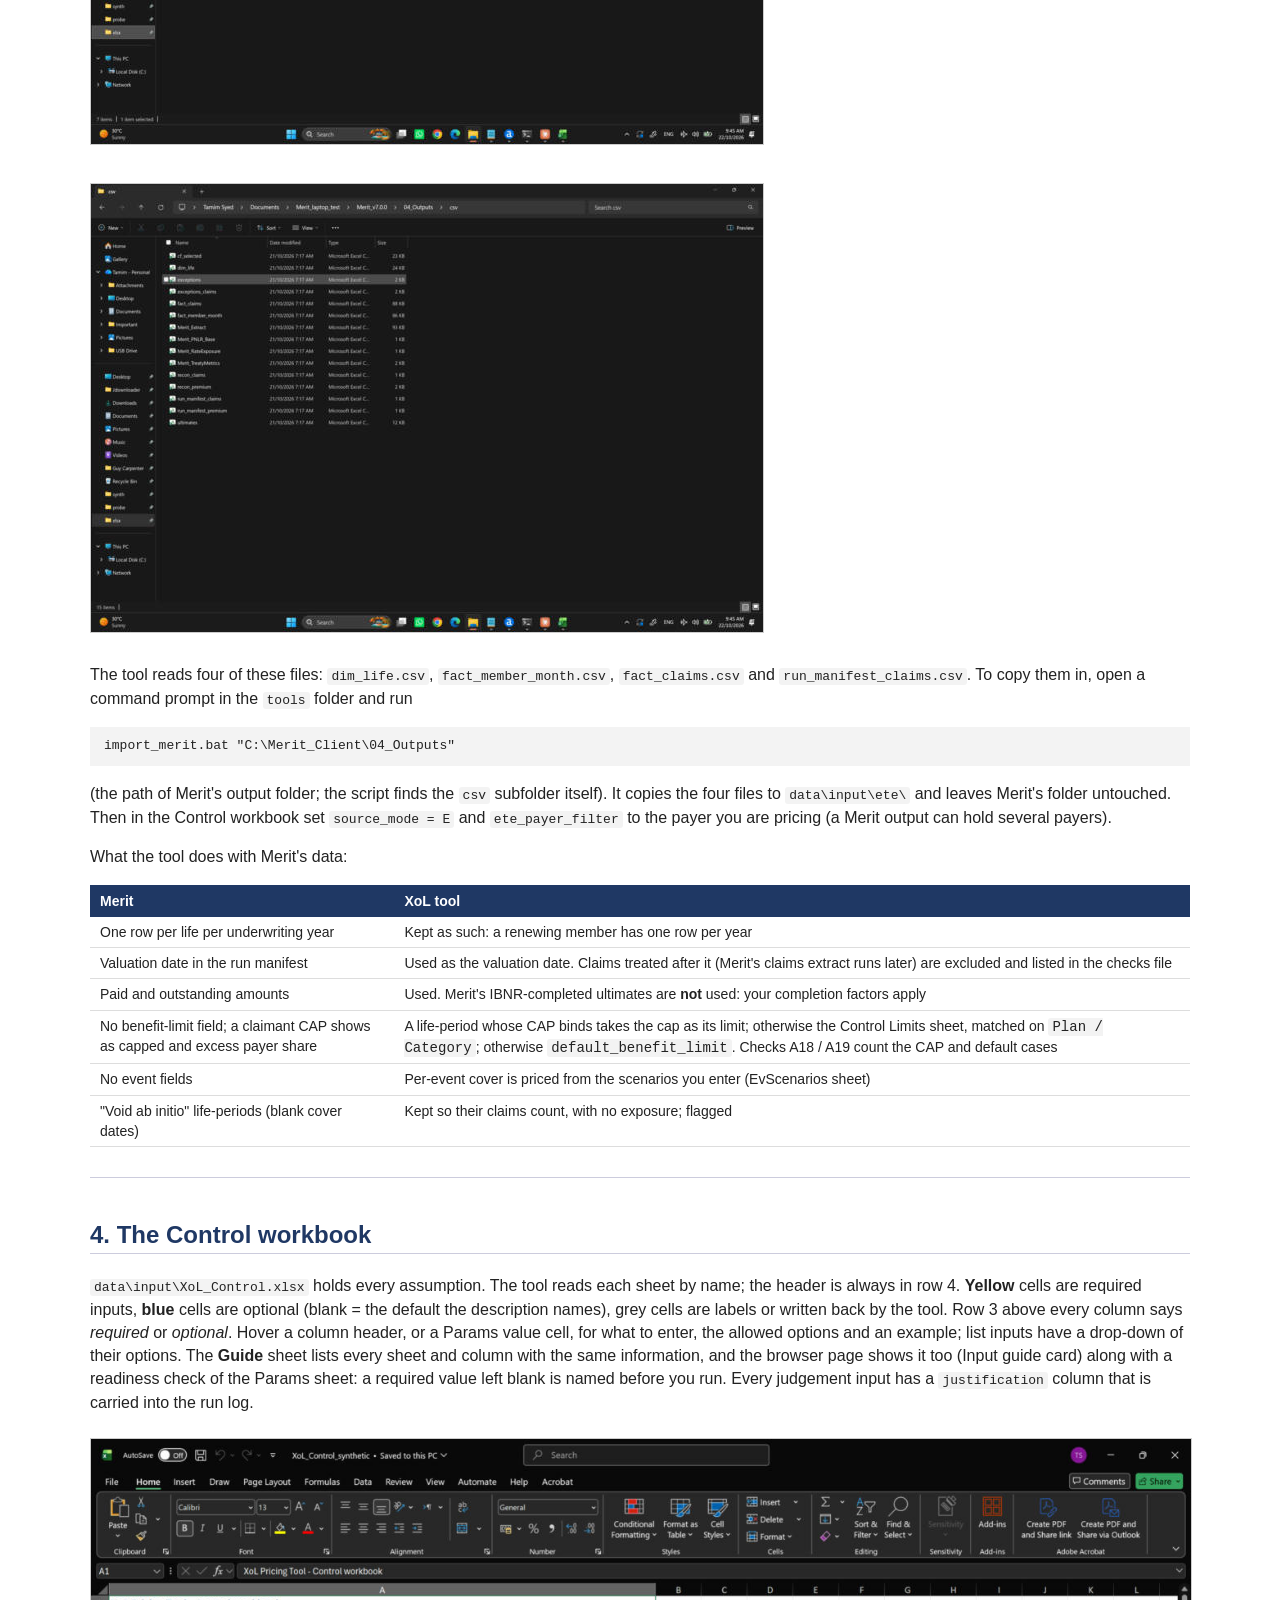
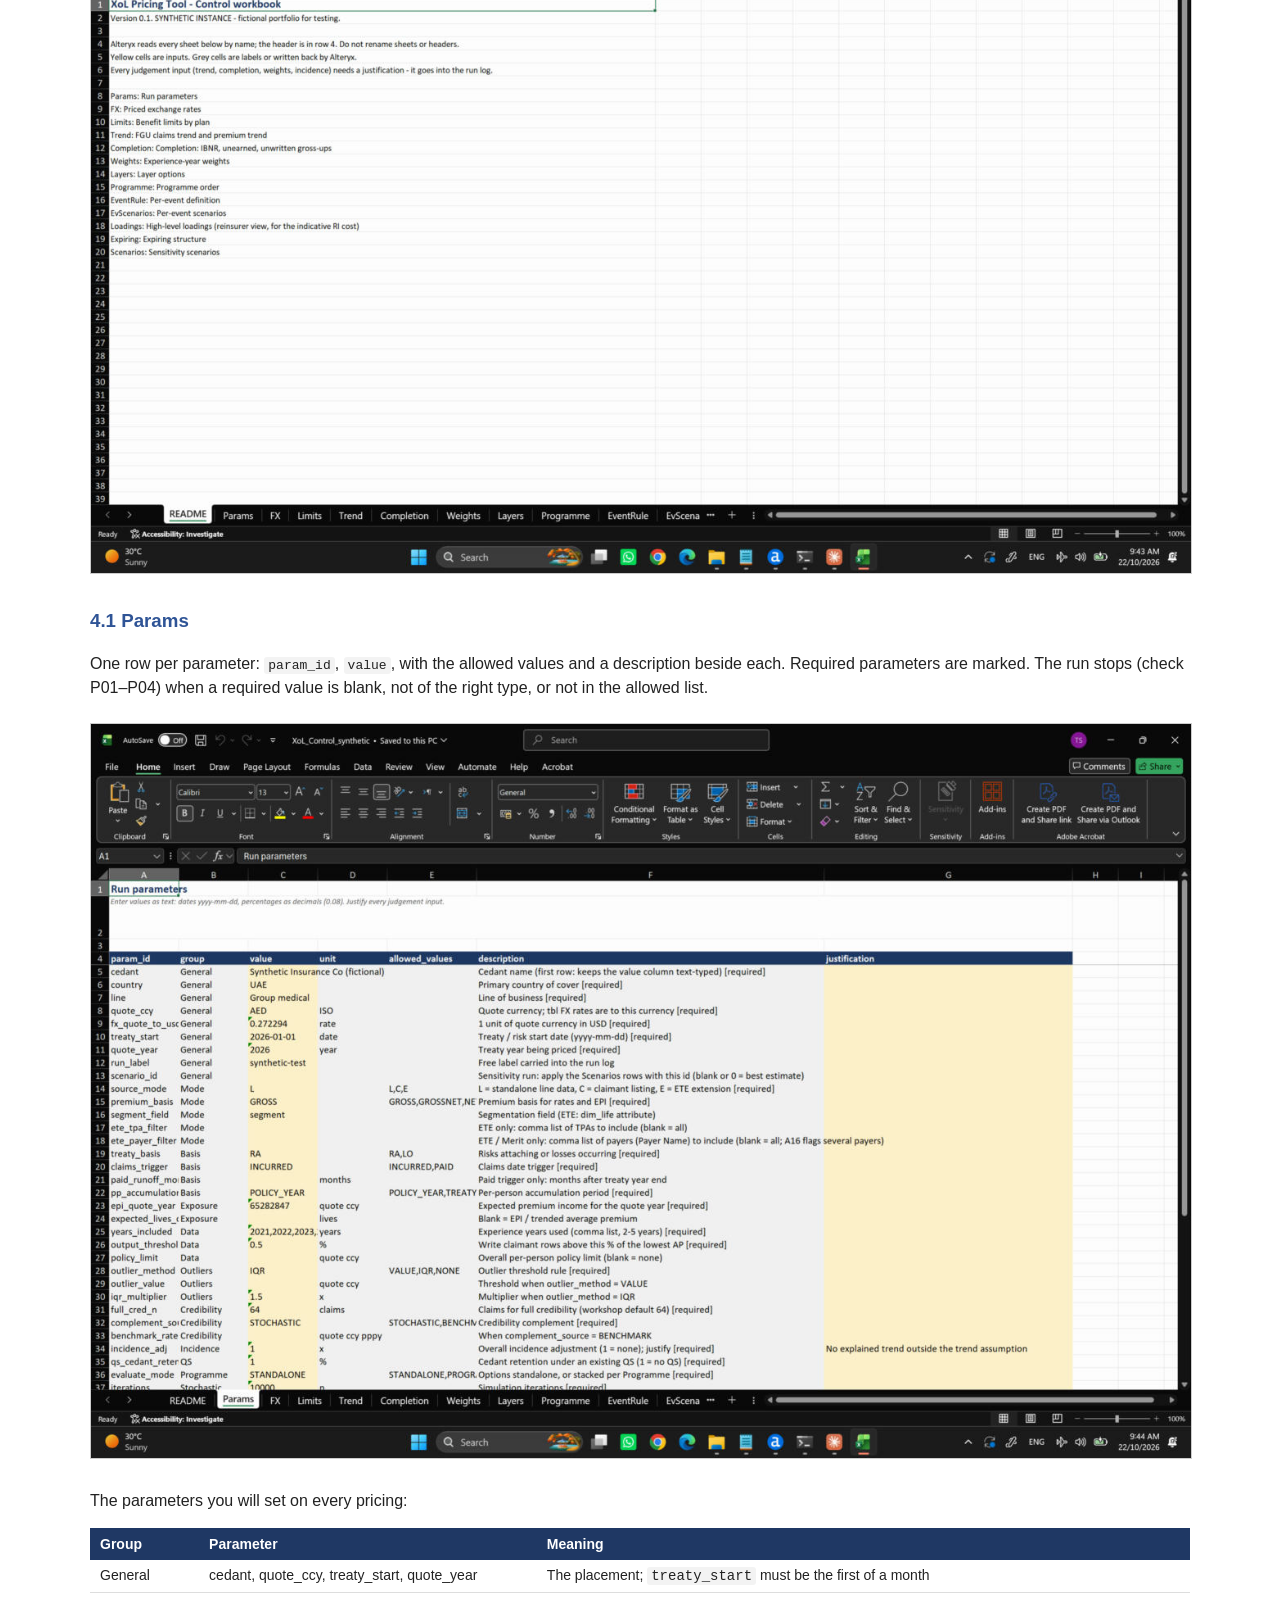
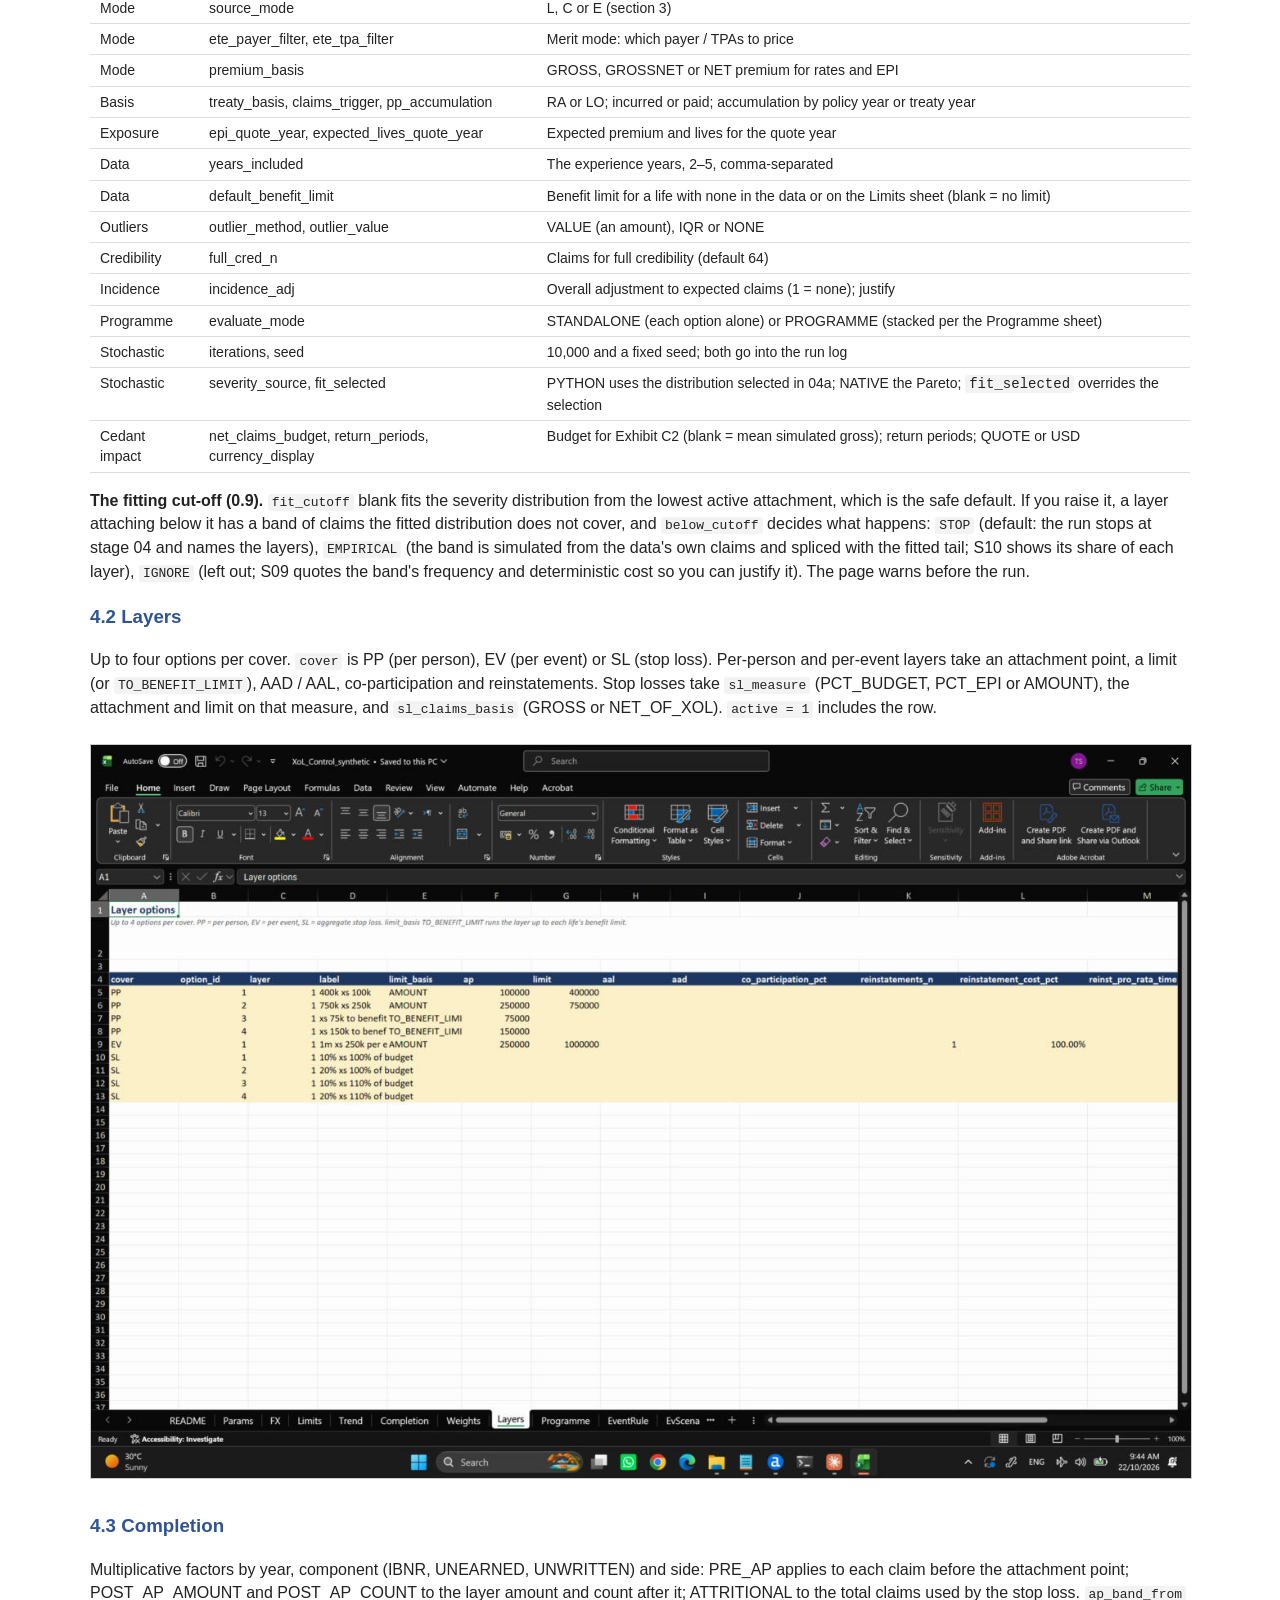
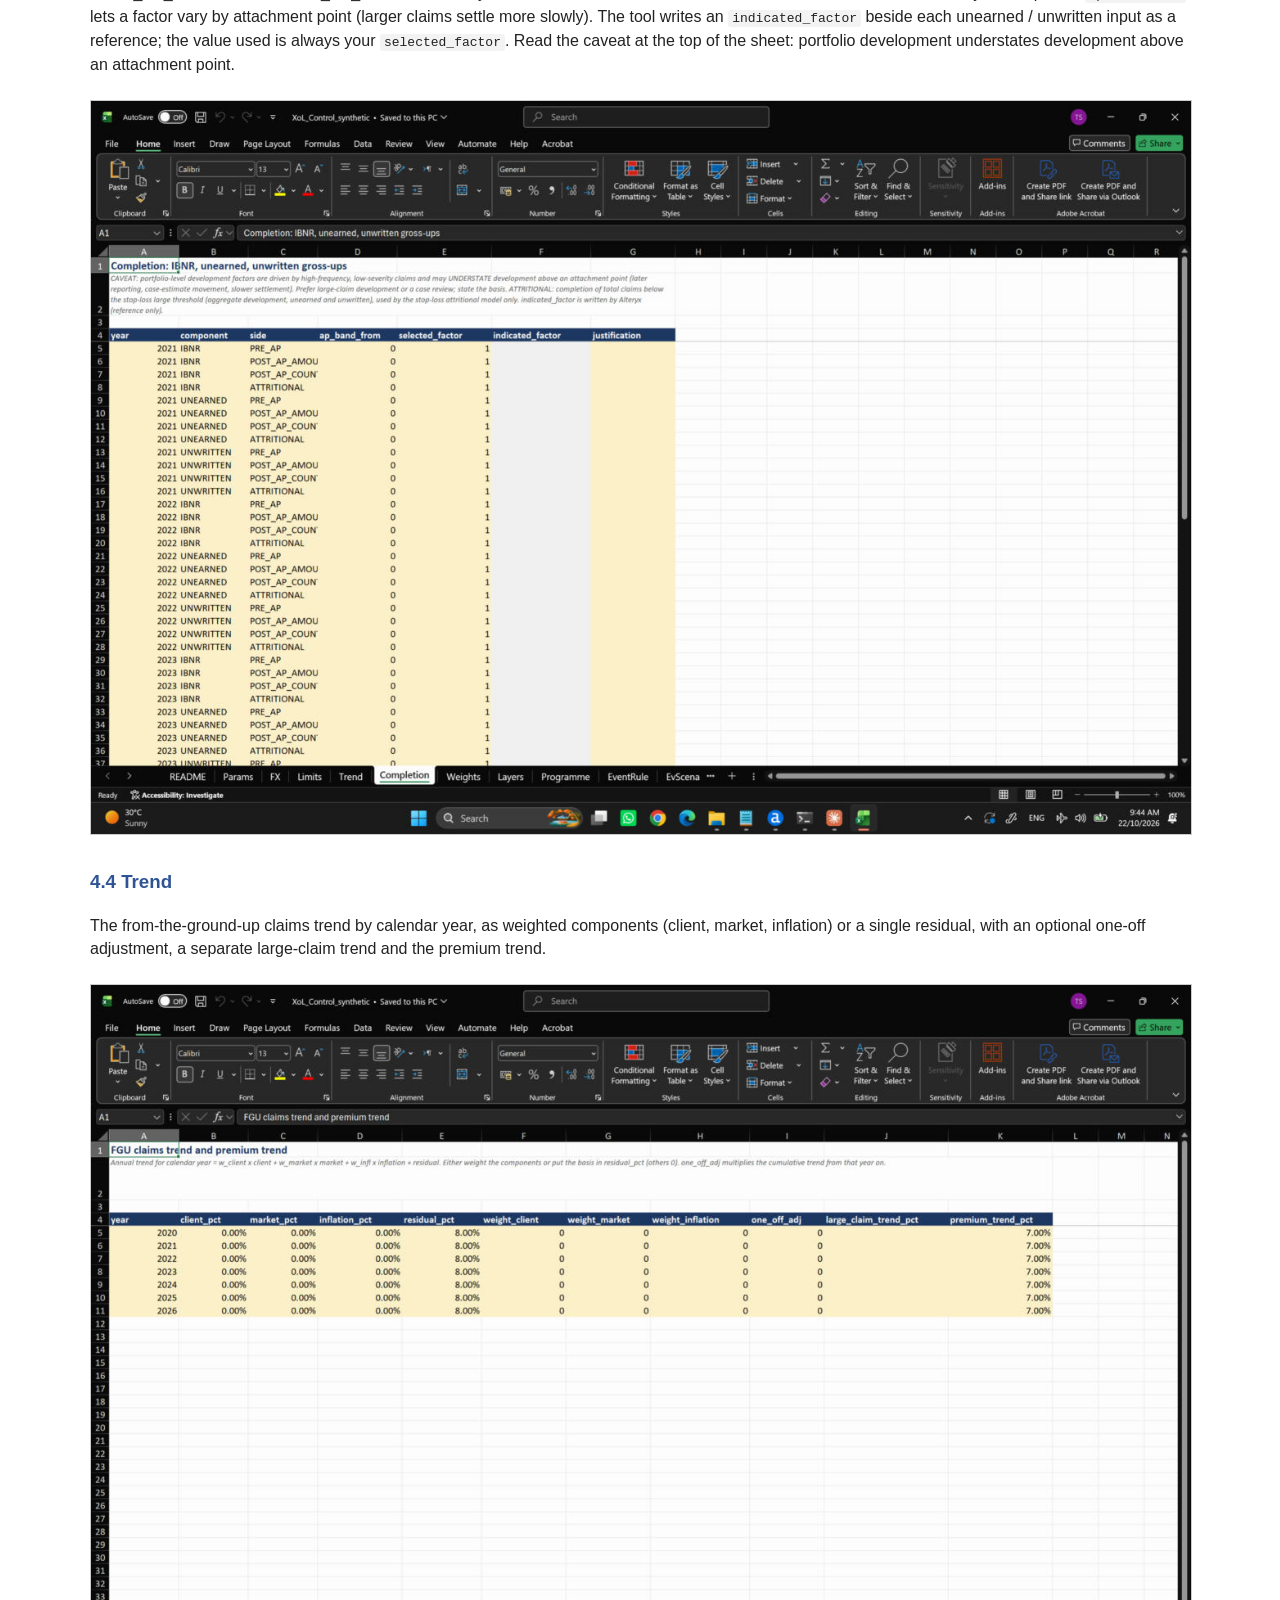
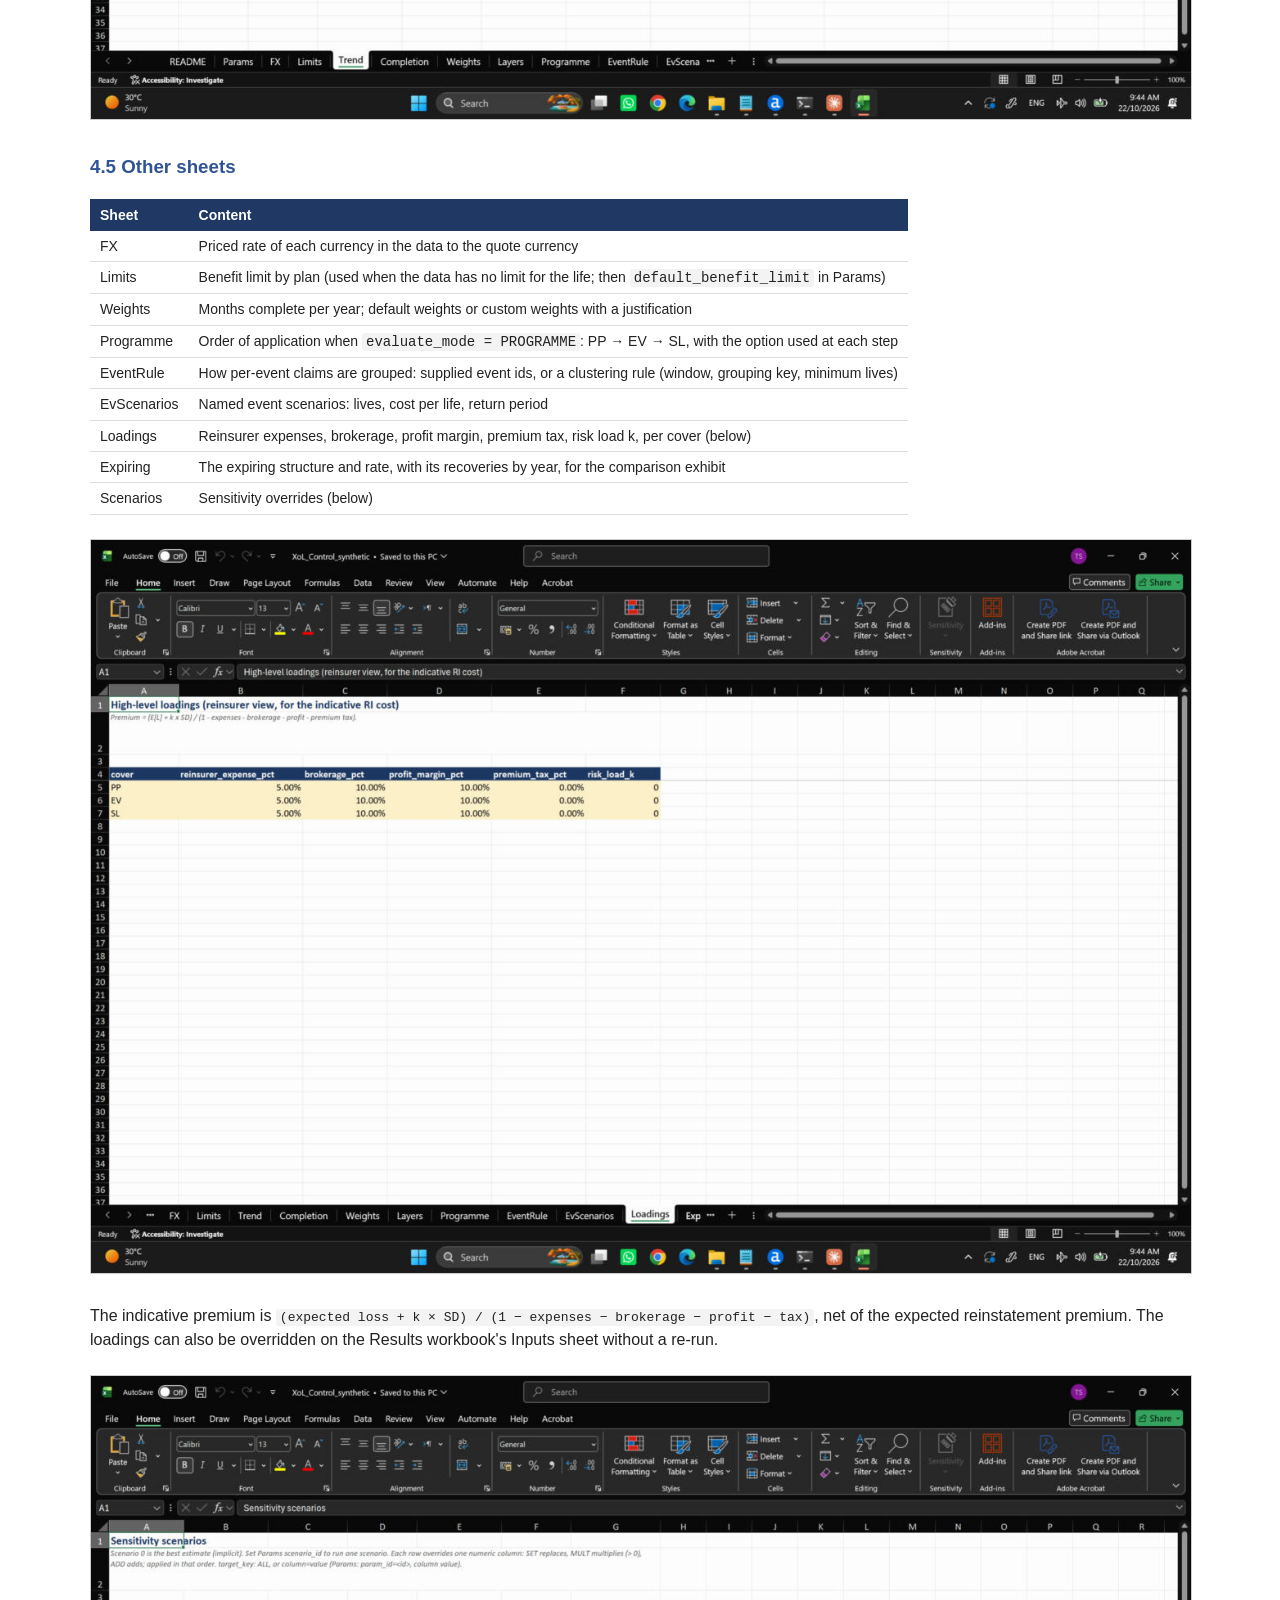
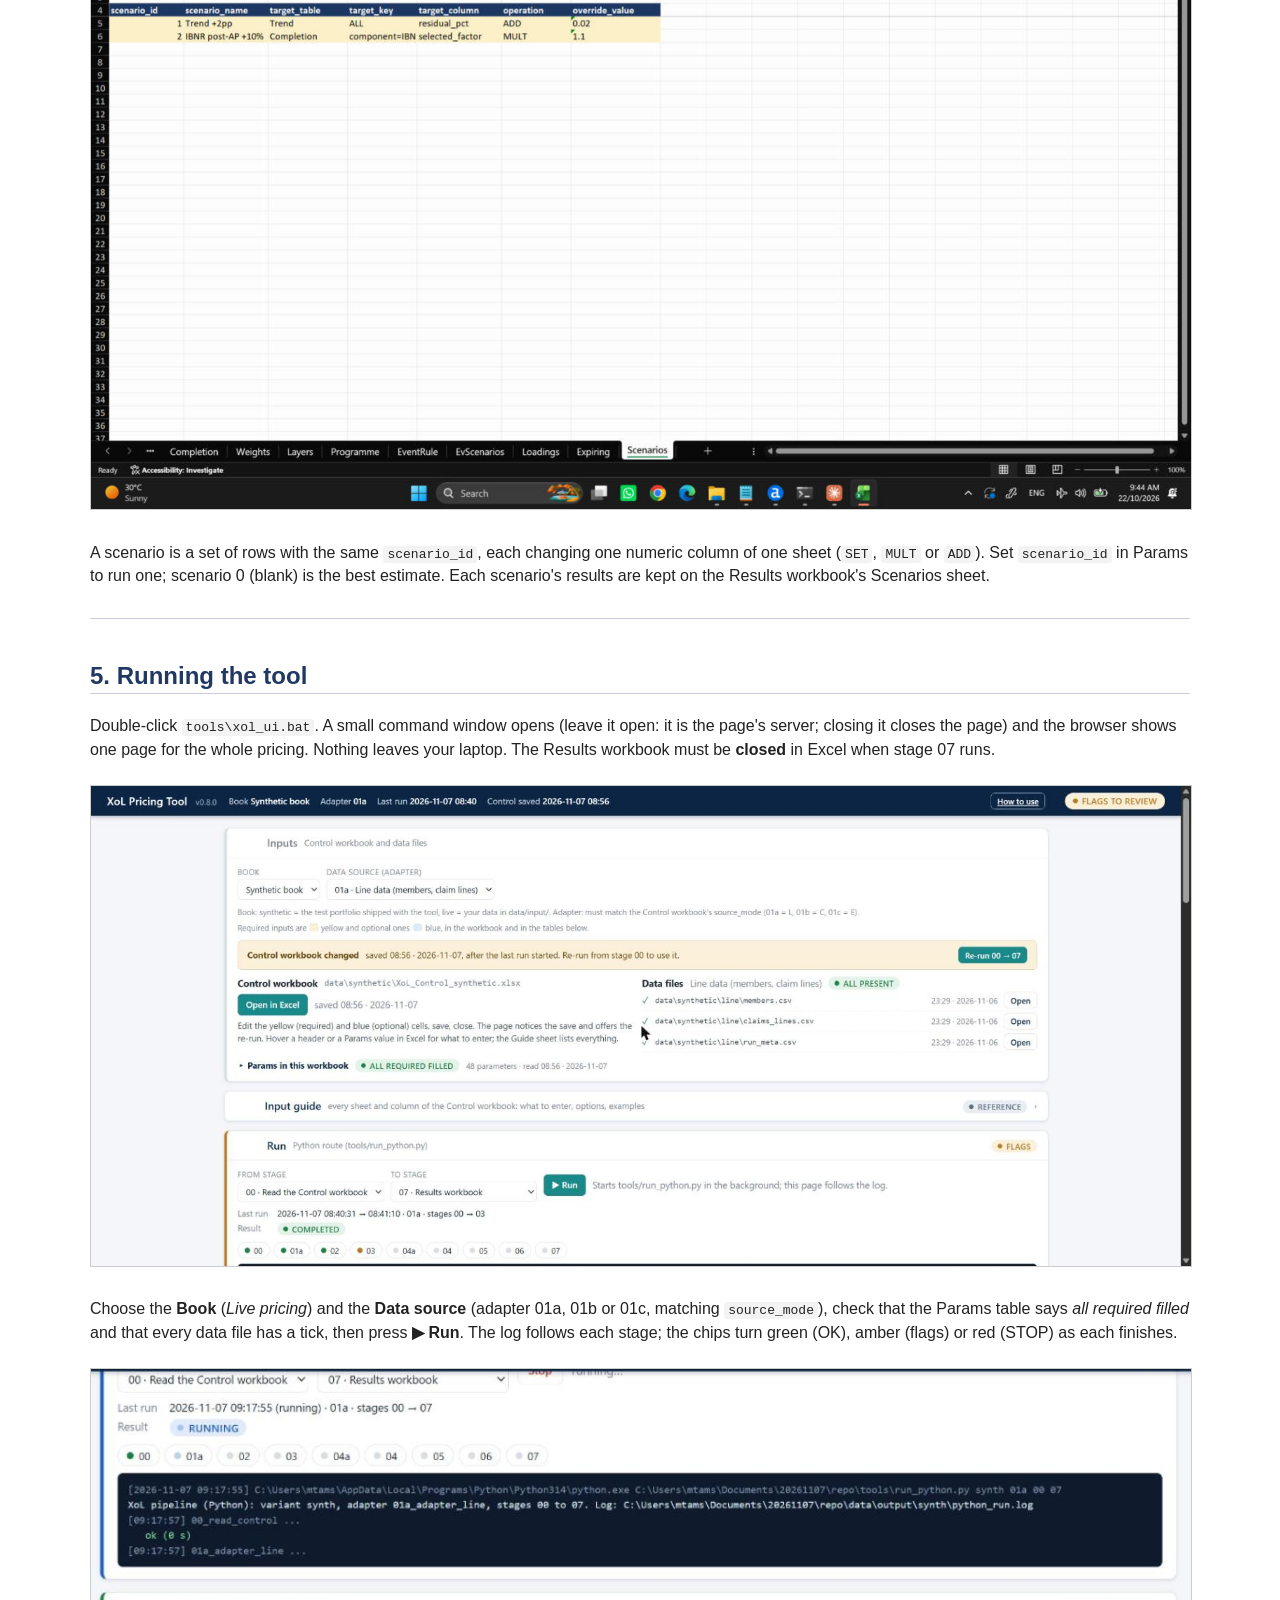
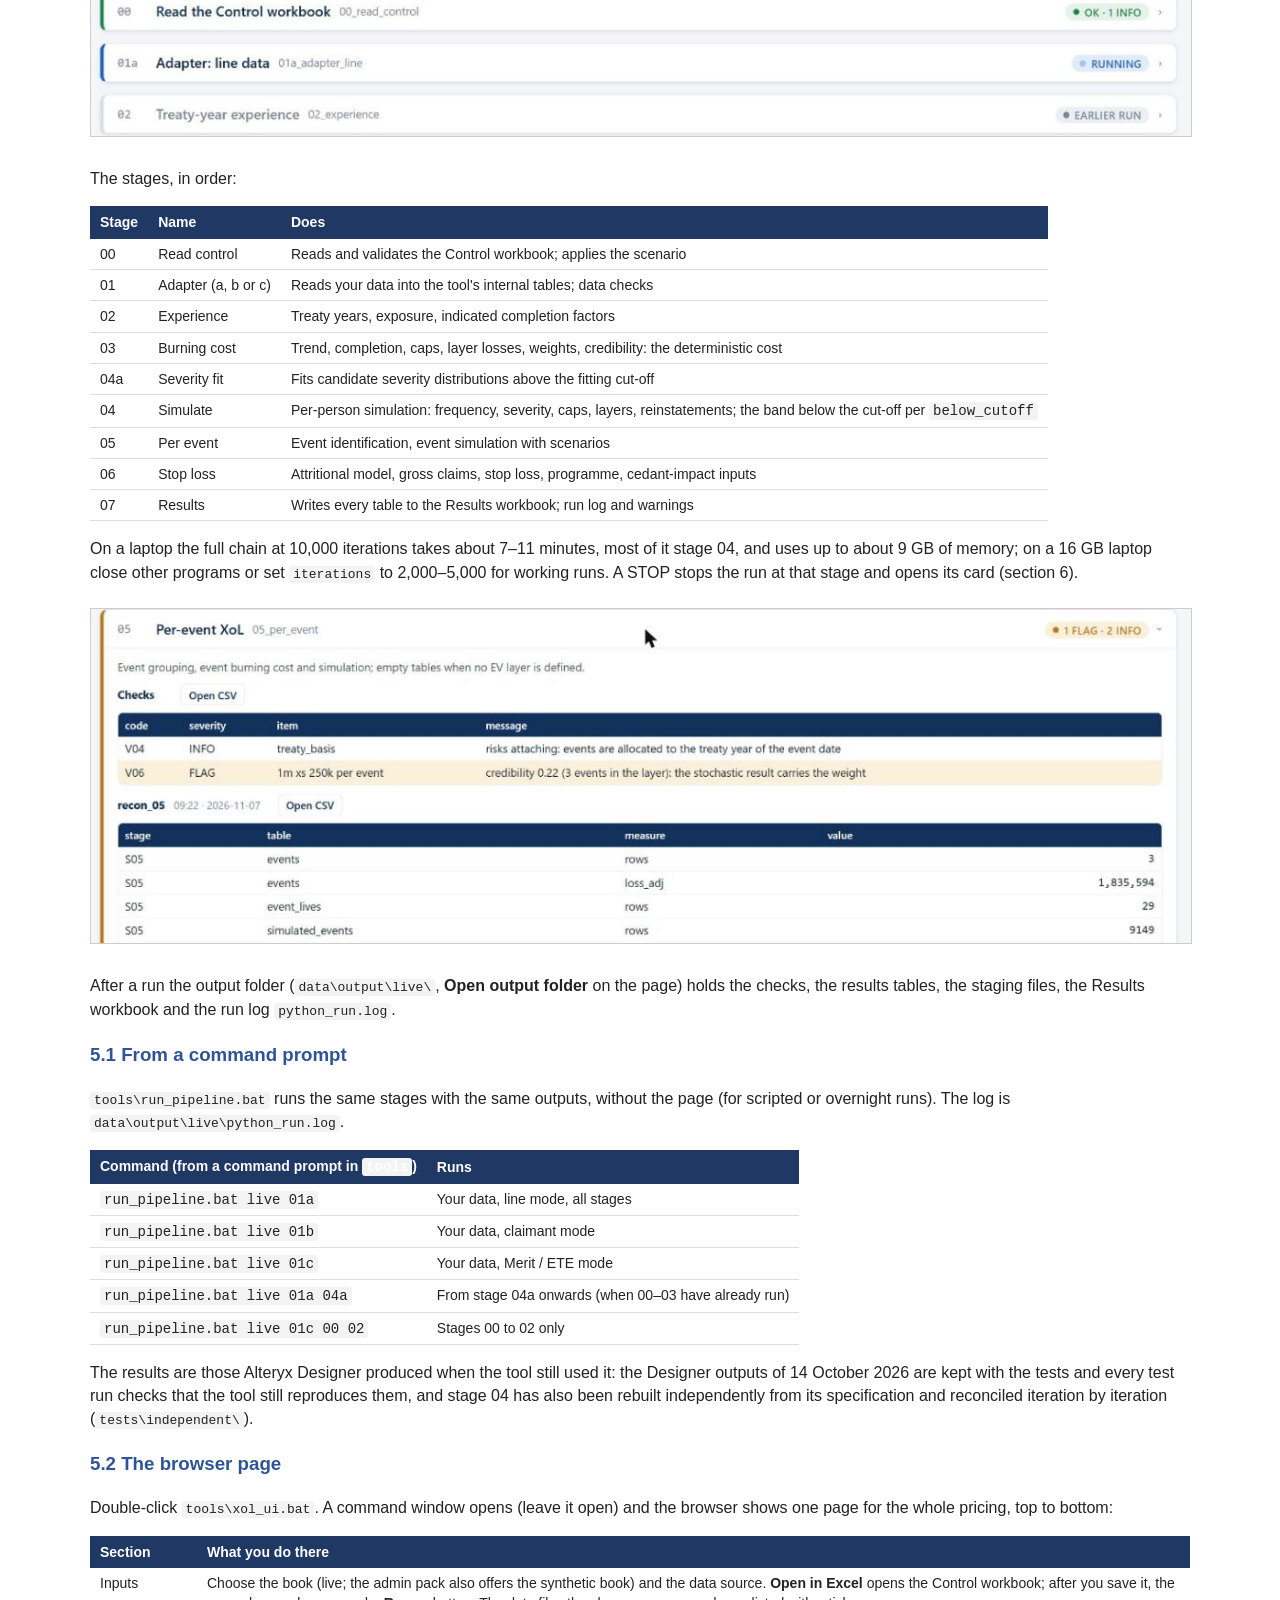
